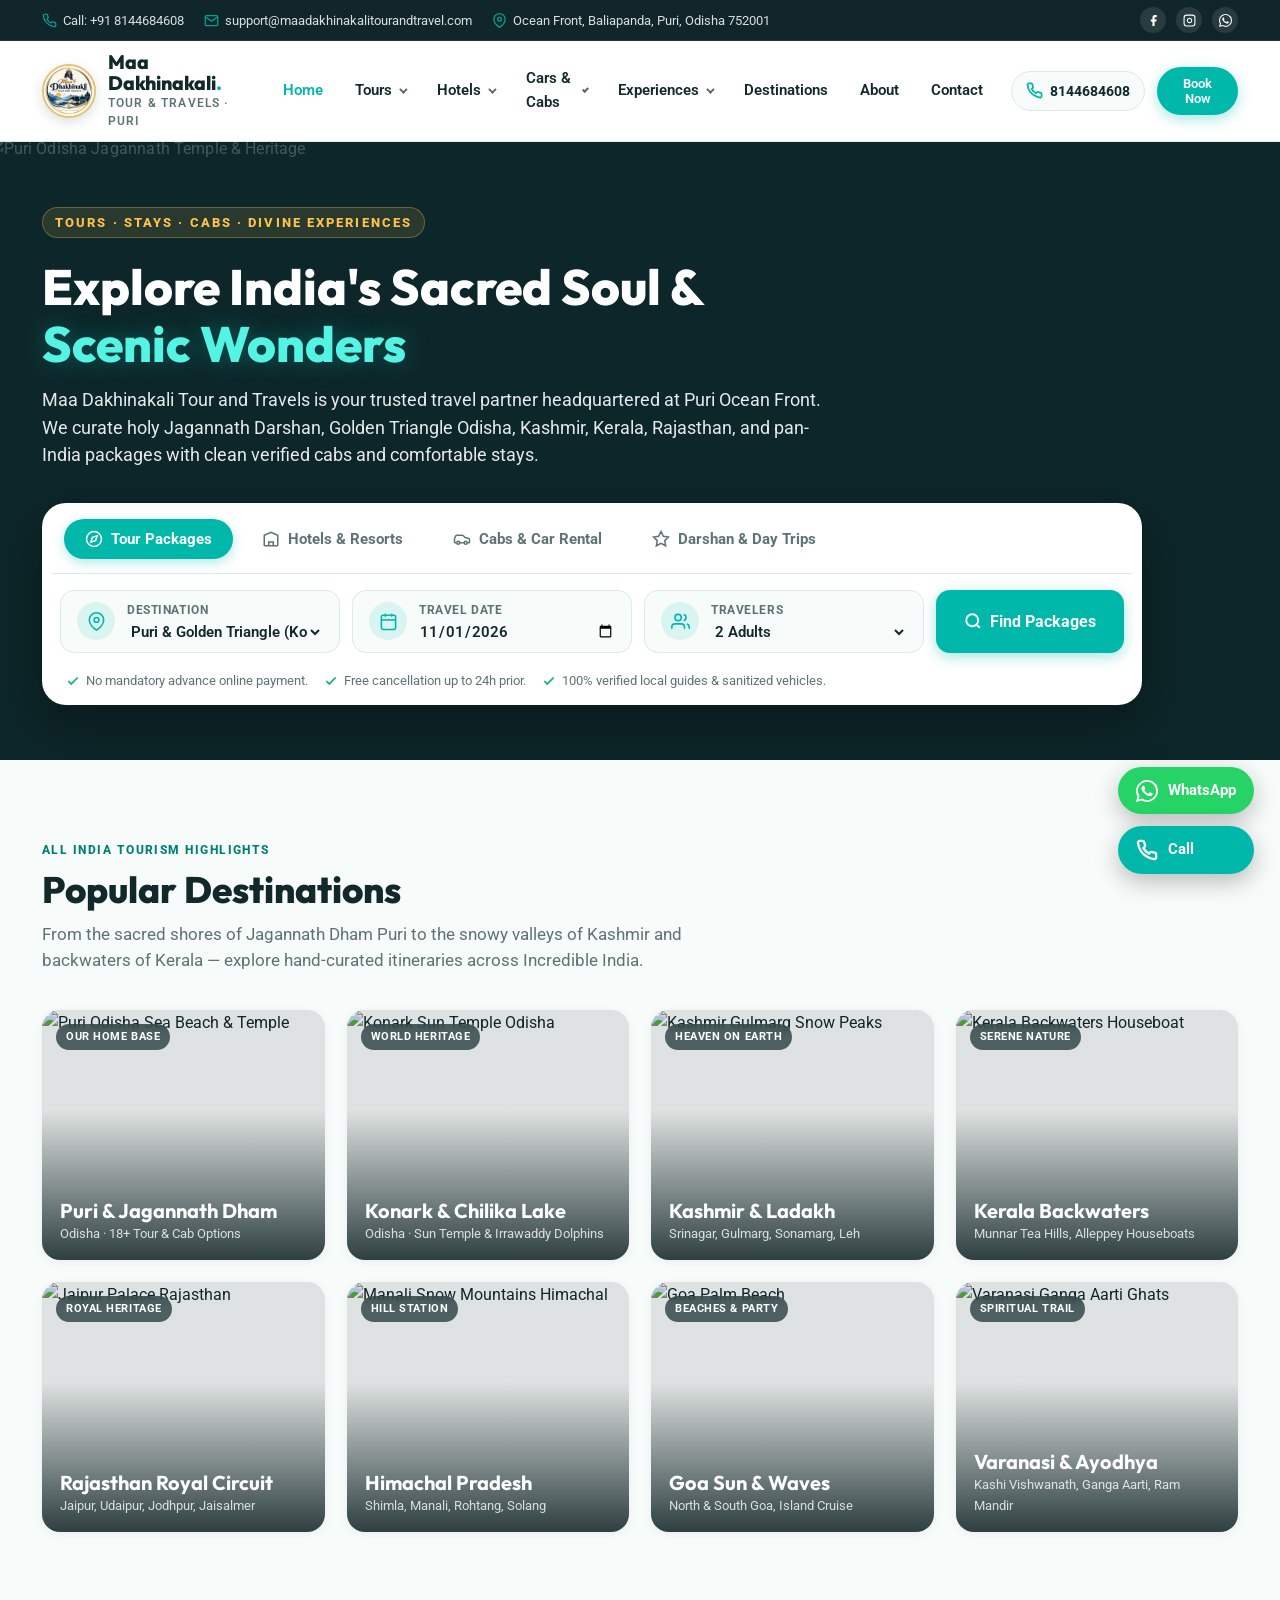
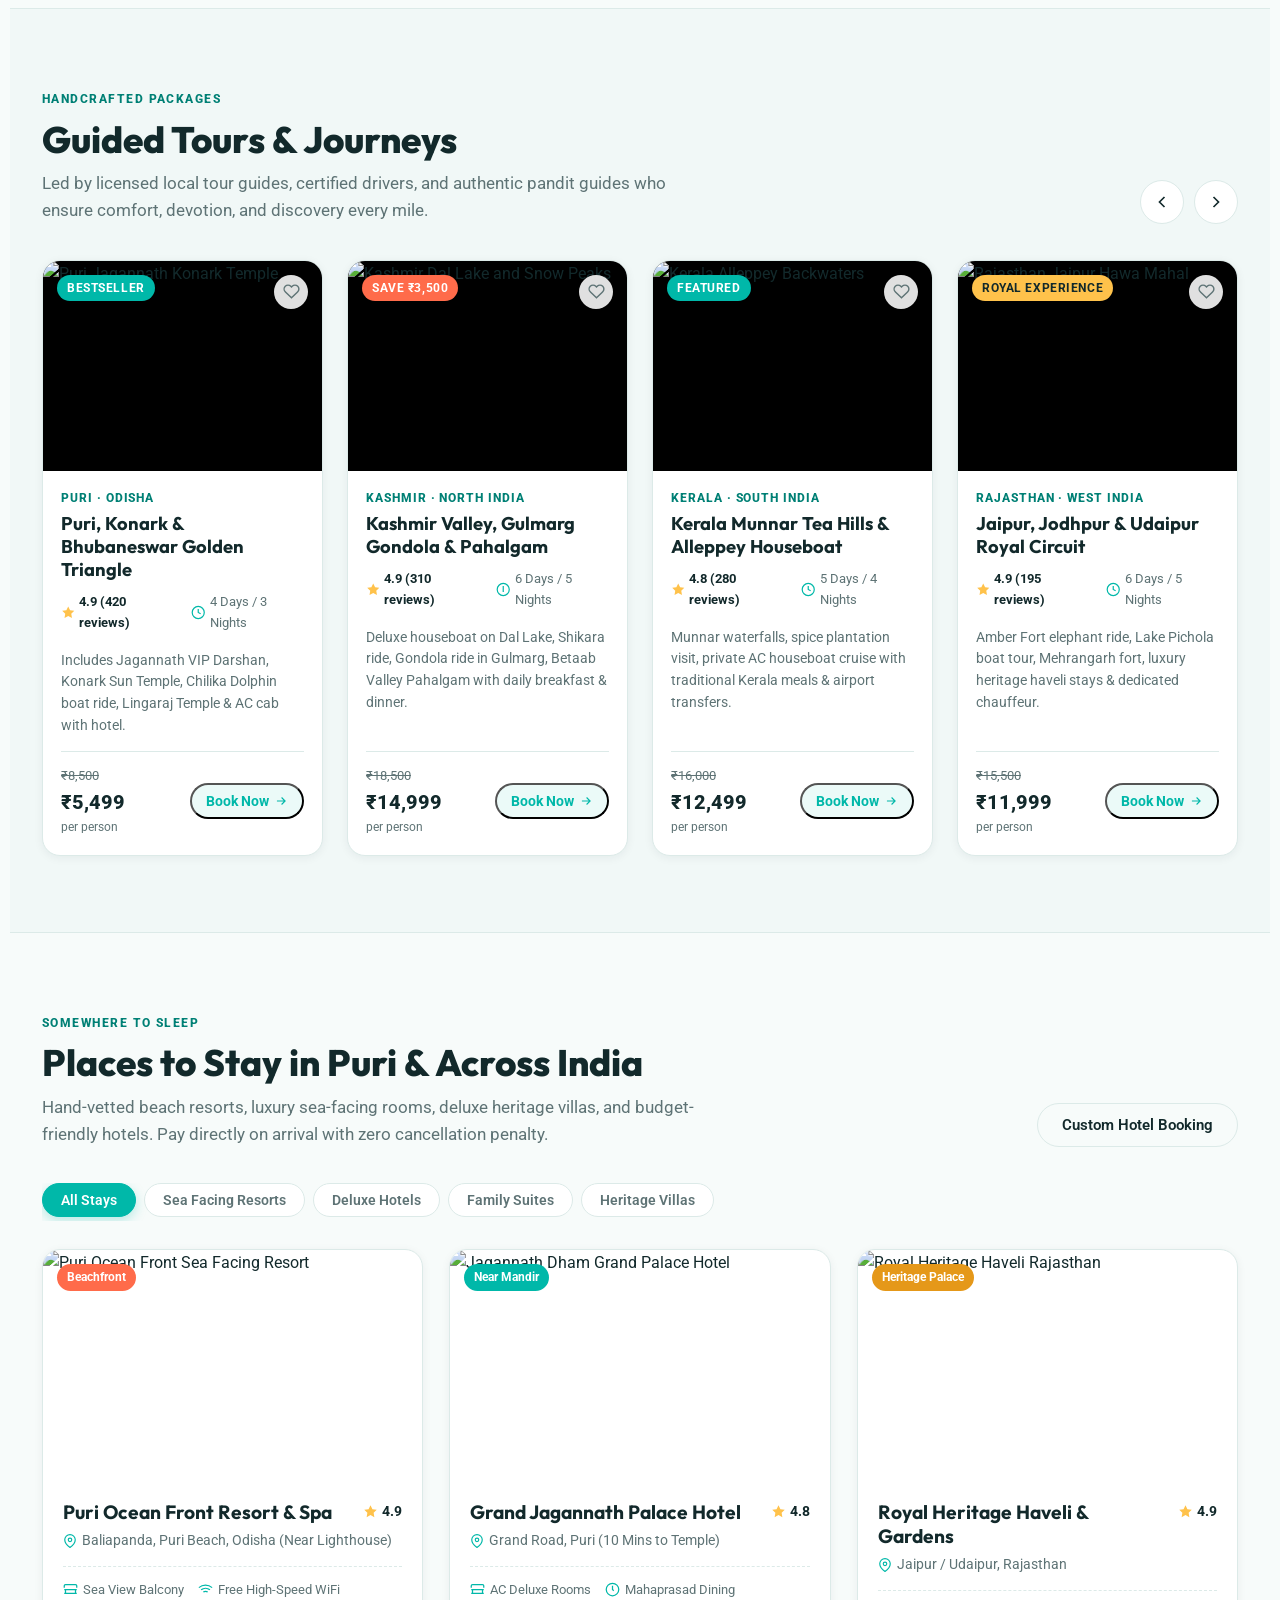
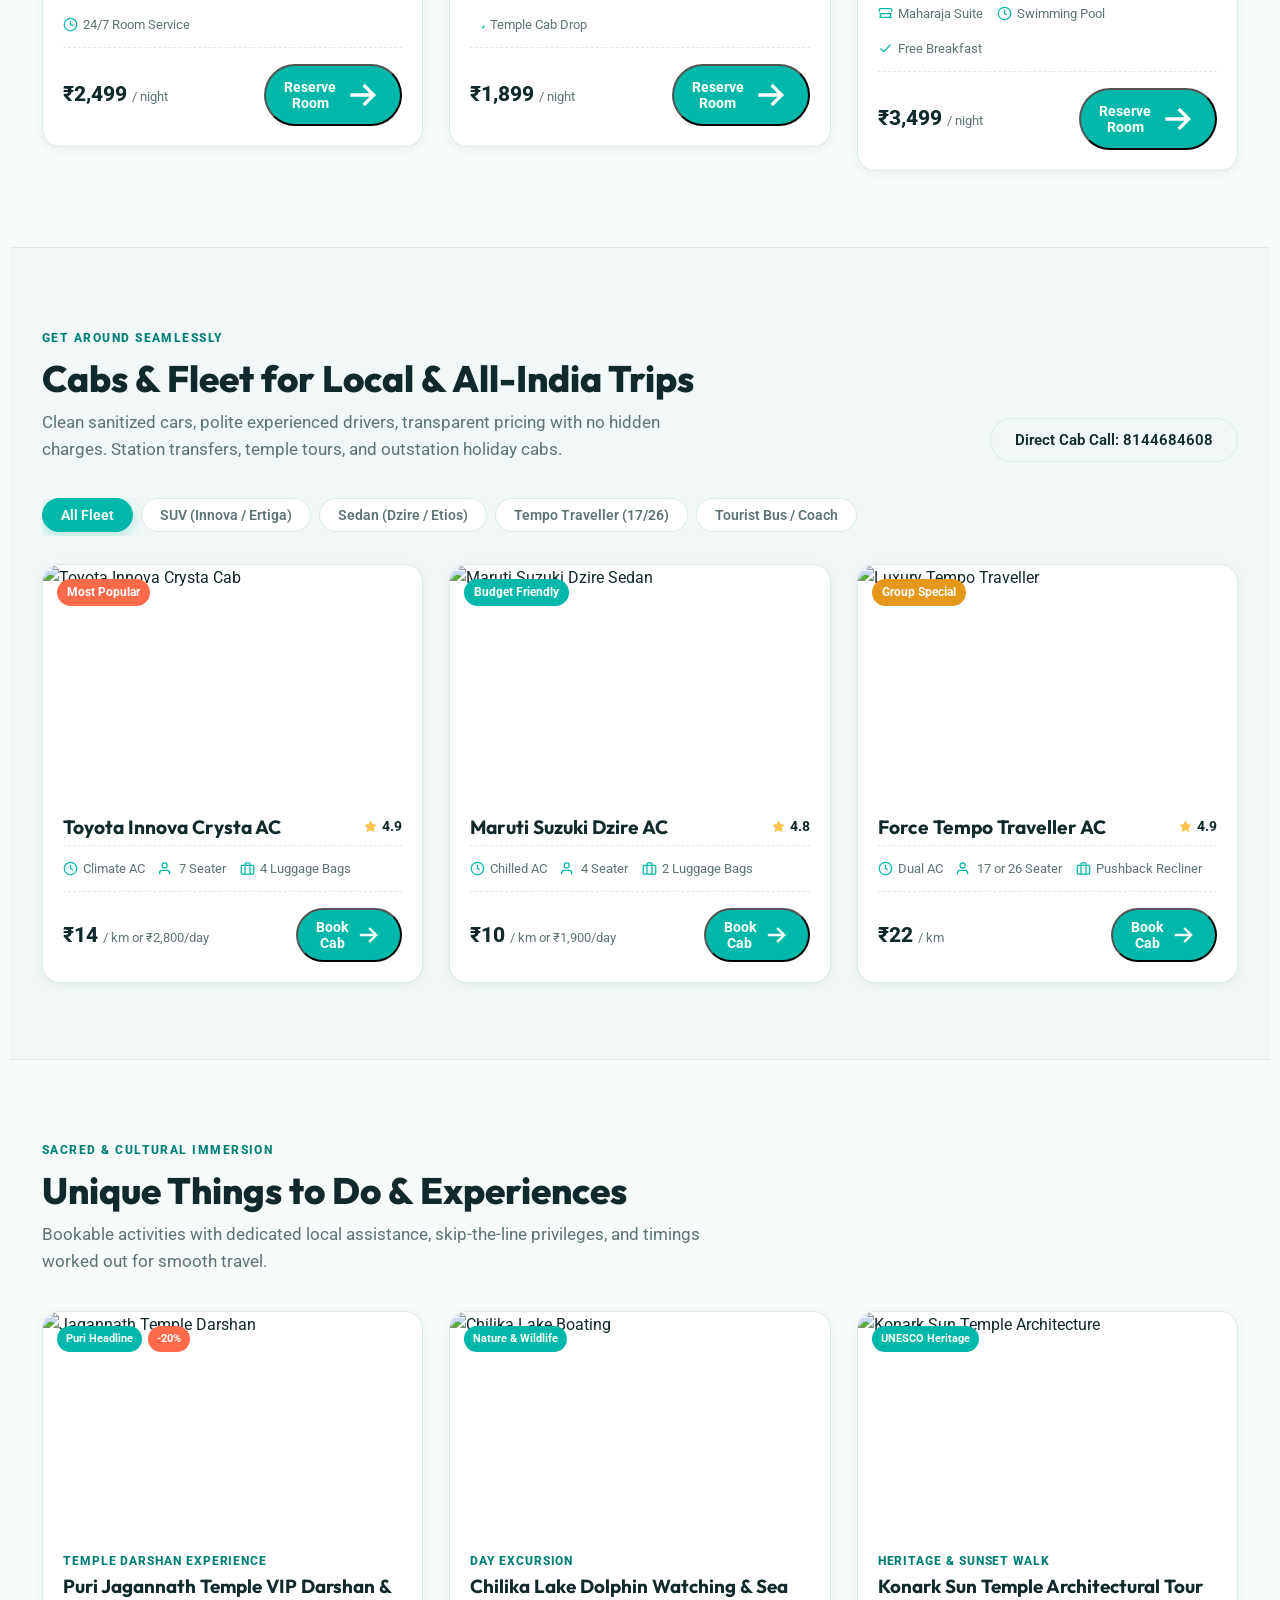
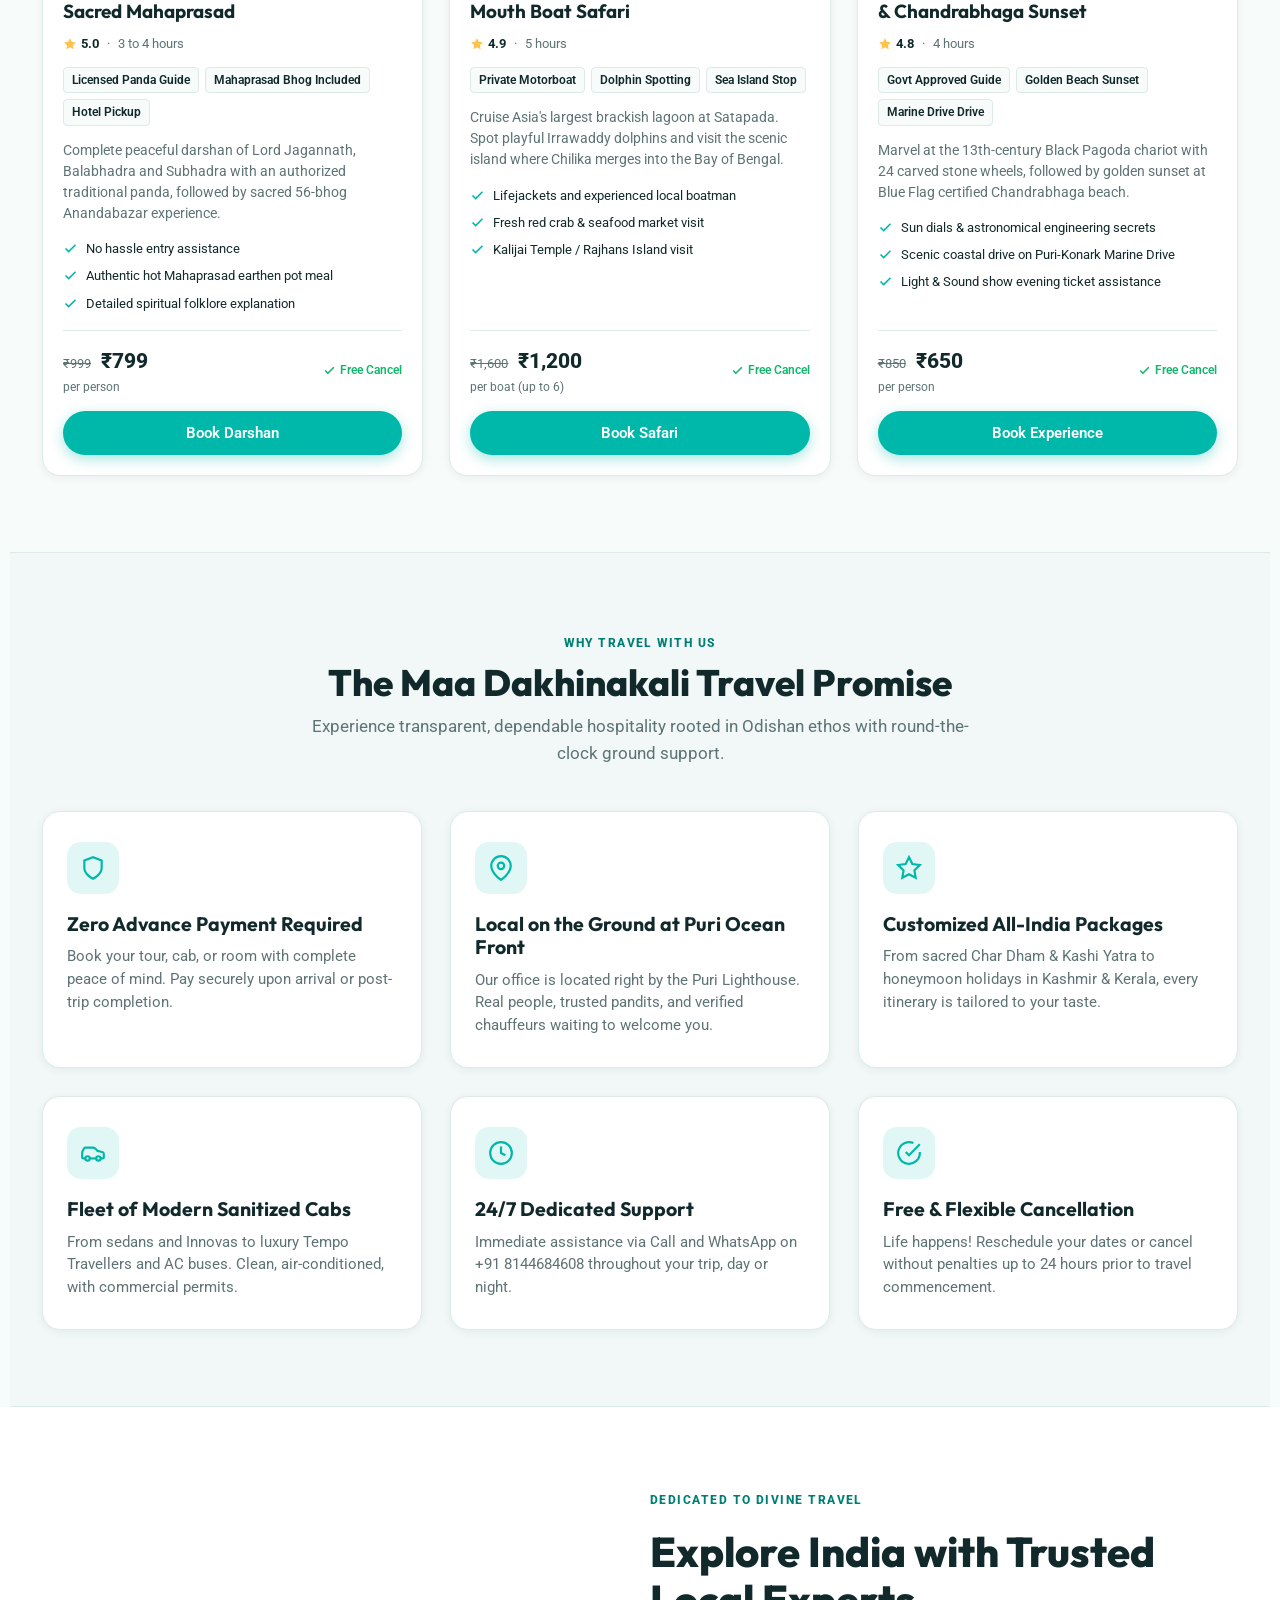
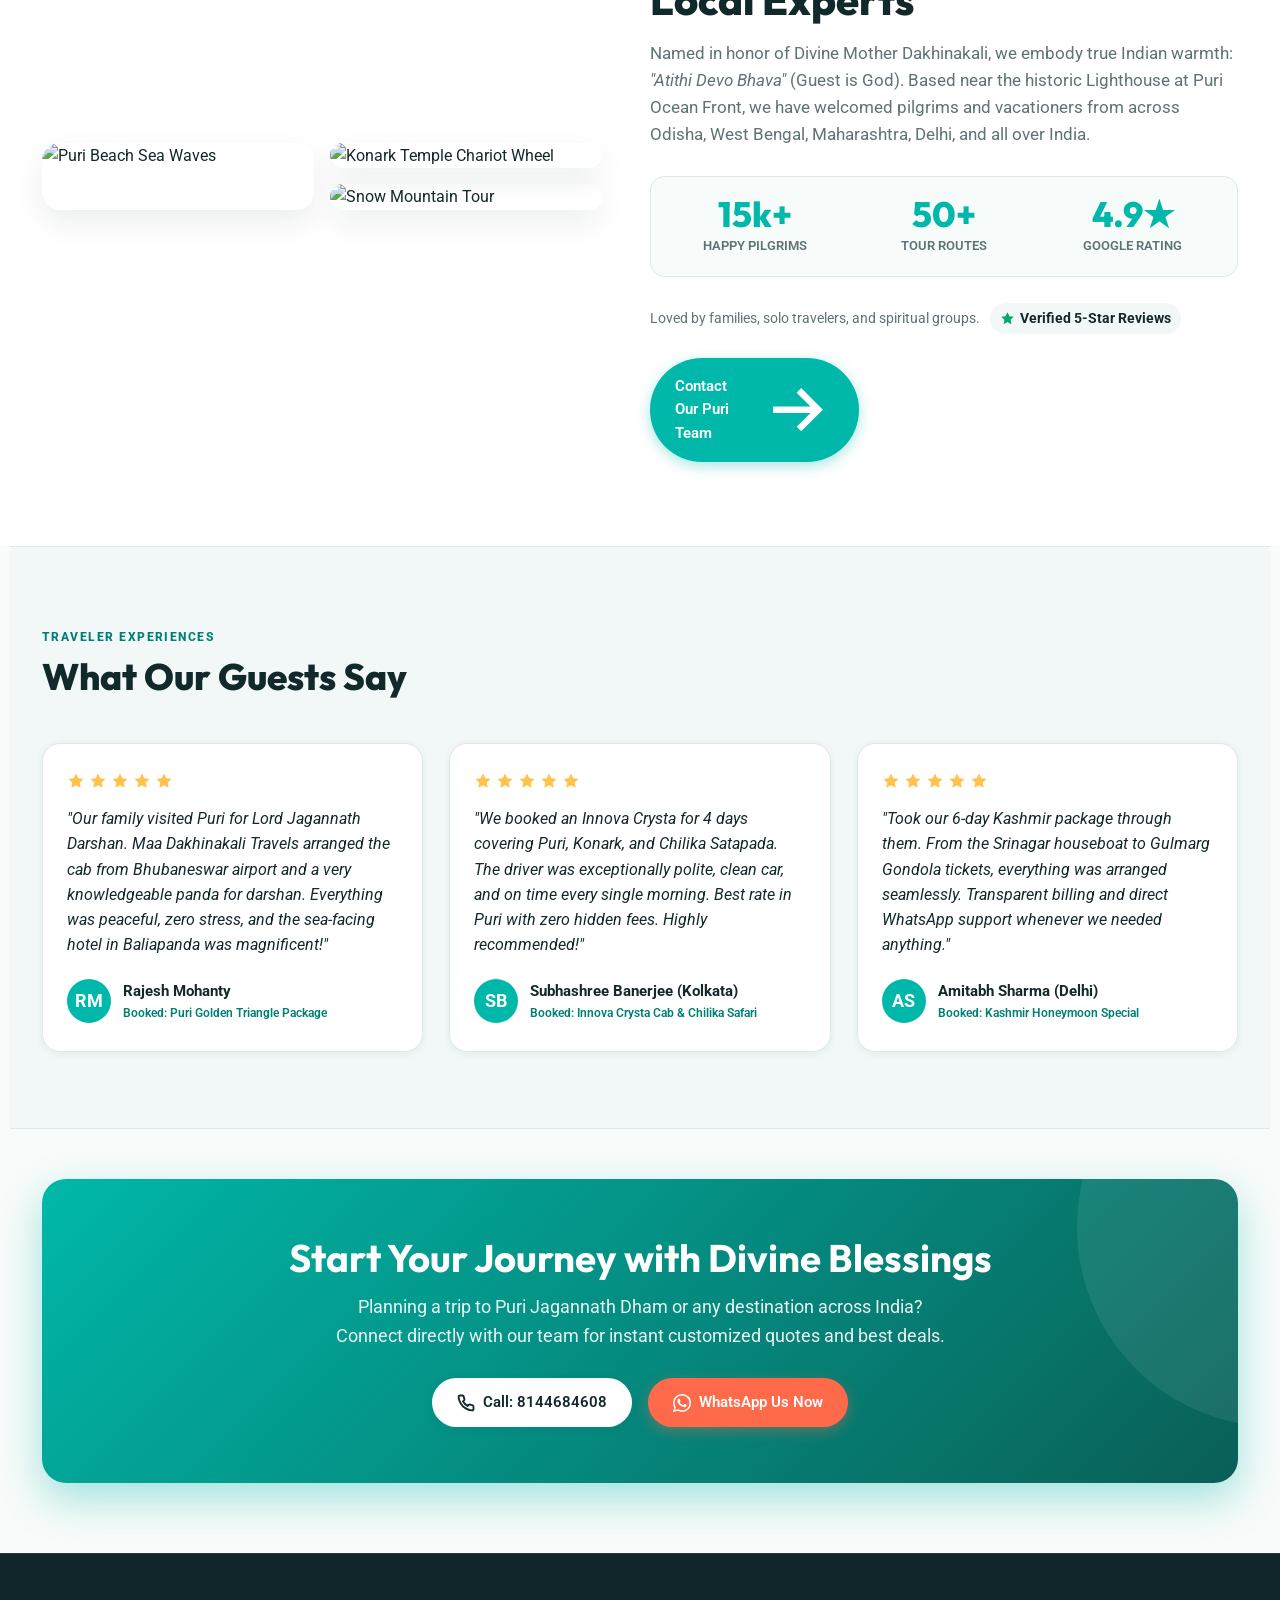
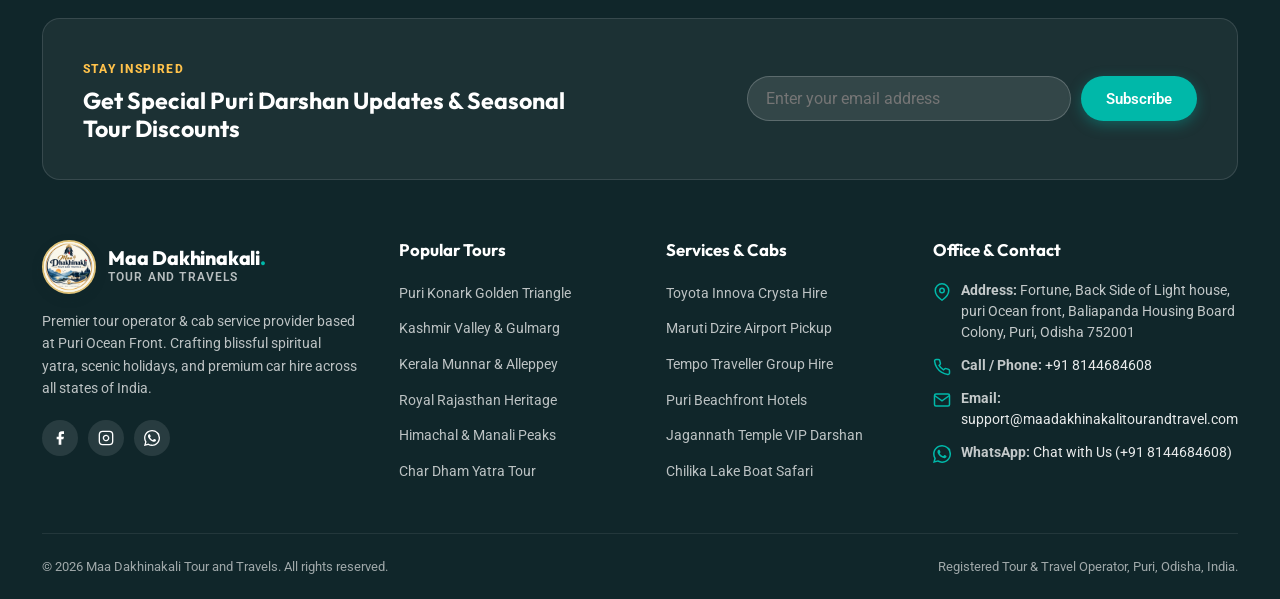
==== index.html @ 678508f6 "Add files via upload" ====
<!DOCTYPE html>
<html lang="en">
<head>
  <meta charset="UTF-8">
  <meta name="viewport" content="width=device-width, initial-scale=1.0">
  <title>Maa Dakhinakali Tour and Travels - Puri Jagannath Dham & All India Tour Packages</title>
  <meta name="description" content="Experience incredible journeys with Maa Dakhinakali Tour and Travels. Puri Jagannath Darshan, Konark, Chilika, Odisha Golden Triangle, Kashmir, Kerala, Rajasthan & All India tour packages, car rentals, and luxury stays.">
  <meta name="keywords" content="Maa Dakhinakali Tour and Travels, Puri Tour Package, Jagannath Puri Darshan, Odisha Tourism, Cab rental in Puri, India Tour Packages">
  
  <!-- Open Graph -->
  <meta property="og:title" content="Maa Dakhinakali Tour and Travels - Puri & All India Tourism">
  <meta property="og:description" content="Best tour operator in Puri, Odisha. Book small-group tours, luxury stays, sanitized cabs, and sacred temple darshan.">
  <meta property="og:image" content="assets/images/logo.png">
  <meta property="og:type" content="website">

  <!-- Favicon -->
  <link rel="icon" type="image/png" href="assets/images/logo.png">

  <!-- Stylesheets -->
  <link rel="stylesheet" href="css/main.css">
</head>
<body>

  <!-- ==================== TOPBAR ==================== -->
  <aside class="site-topbar">
    <div class="site-topbar__inner tripper-container">
      <div class="site-topbar__contact">
        <a class="site-topbar__item" href="tel:8144684608">
          <svg viewBox="0 0 24 24" fill="none" stroke="currentColor" stroke-width="2"><path d="M22 16.92v3a2 2 0 0 1-2.18 2 19.79 19.79 0 0 1-8.63-3.07 19.5 19.5 0 0 1-6-6 19.79 19.79 0 0 1-3.07-8.67A2 2 0 0 1 4.11 2h3a2 2 0 0 1 2 1.72 12.84 12.84 0 0 0 .7 2.81 2 2 0 0 1-.45 2.11L8.09 9.91a16 16 0 0 0 6 6l1.27-1.27a2 2 0 0 1 2.11-.45 12.84 12.84 0 0 0 2.81.7A2 2 0 0 1 22 16.92z"/></svg>
          <span>Call: +91 8144684608</span>
        </a>
        <a class="site-topbar__item" href="mailto:support@maadakhinakalitourandtravel.com">
          <svg viewBox="0 0 24 24" fill="none" stroke="currentColor" stroke-width="2"><path d="M4 4h16c1.1 0 2 .9 2 2v12c0 1.1-.9 2-2 2H4c-1.1 0-2-.9-2-2V6c0-1.1.9-2 2-2z"/><polyline points="22,6 12,13 2,6"/></svg>
          <span>support@maadakhinakalitourandtravel.com</span>
        </a>
        <span class="site-topbar__item" id="desktopAddress">
          <svg viewBox="0 0 24 24" fill="none" stroke="currentColor" stroke-width="2"><path d="M21 10c0 7-9 13-9 13s-9-6-9-13a9 9 0 0 1 18 0z"/><circle cx="12" cy="10" r="3"/></svg>
          <span>Ocean Front, Baliapanda, Puri, Odisha 752001</span>
        </span>
      </div>

      <div class="site-topbar__aside">
        <div class="site-topbar__social">
          <a class="soc" href="https://facebook.com/maadakhinakalitourandtravel" target="_blank" rel="noopener" aria-label="Facebook">
            <svg viewBox="0 0 24 24" fill="currentColor"><path d="M18 2h-3a5 5 0 0 0-5 5v3H7v4h3v8h4v-8h3l1-4h-4V7a1 1 0 0 1 1-1h3z"/></svg>
          </a>
          <a class="soc" href="https://instagram.com/maadakhinakalitourandtravel" target="_blank" rel="noopener" aria-label="Instagram">
            <svg viewBox="0 0 24 24" fill="none" stroke="currentColor" stroke-width="2"><rect x="2" y="2" width="20" height="20" rx="5" ry="5"/><path d="M16 11.37A4 4 0 1 1 12.63 8 4 4 0 0 1 16 11.37z"/><line x1="17.5" y1="6.5" x2="17.51" y2="6.5"/></svg>
          </a>
          <a class="soc" href="https://wa.me/918144684608" target="_blank" rel="noopener" aria-label="WhatsApp">
            <svg viewBox="0 0 24 24" fill="currentColor"><path d="M20.52 3.48A11.93 11.93 0 0 0 12.04 0C5.43 0 .07 5.37.07 11.98c0 2.11.55 4.17 1.6 5.99L0 24l6.21-1.63a11.97 11.97 0 0 0 5.83 1.51h.01c6.61 0 11.97-5.37 11.97-11.98 0-3.2-.1.25-1.25-6.42zM12.04 21.87h-.01a9.92 9.92 0 0 1-5.06-1.39l-.36-.22-3.76.99 1-3.66-.24-.38a9.94 9.94 0 0 1-1.52-5.23c0-5.5 4.47-9.97 9.97-9.97 2.66 0 5.17 1.04 7.05 2.92a9.94 9.94 0 0 1 2.92 7.05c0 5.5-4.47 9.97-9.97 9.97zm5.46-7.46c-.3-.15-1.77-.87-2.04-.97-.27-.1-.47-.15-.67.15-.2.3-.77.97-.94 1.17-.17.2-.35.22-.65.07-.3-.15-1.27-.47-2.42-1.5-.9-.8-1.5-1.78-1.67-2.08-.17-.3-.02-.46.13-.61.13-.13.3-.35.45-.52.15-.17.2-.3.3-.5.1-.2.05-.37-.02-.52-.08-.15-.67-1.62-.92-2.22-.25-.58-.5-.5-.68-.51h-.58c-.2 0-.52.07-.8.37-.27.3-1.05 1.02-1.05 2.5s1.07 2.9 1.22 3.1c.15.2 2.1 3.2 5.08 4.49.71.31 1.26.49 1.69.63.71.23 1.36.2 1.87.12.57-.08 1.77-.72 2.02-1.42.25-.7.25-1.3.17-1.42-.07-.12-.27-.2-.57-.35z"/></svg>
          </a>
        </div>
      </div>
    </div>
  </aside>

  <!-- ==================== MAIN HEADER ==================== -->
  <header class="site-header" id="masthead">
    <div class="site-header__inner tripper-container">
      
      <!-- Brand Logo -->
      <a class="site-branding" href="#page">
        <div class="site-branding__logo-wrap">
          <img class="site-branding__logo-img" src="assets/images/logo.png" alt="Maa Dakhinakali Tour and Travels Logo">
        </div>
        <div class="site-branding__text">
          <span class="site-branding__title">Maa Dakhinakali<span>.</span></span>
          <span class="site-branding__tagline">Tour &amp; Travels · Puri</span>
        </div>
      </a>

      <!-- Primary Navigation with Mega Menus -->
      <nav class="main-navigation" id="site-navigation" aria-label="Primary Navigation">
        <ul class="primary-menu">
          <li class="current"><a href="#page">Home</a></li>
          
          <!-- Tours Mega Menu -->
          <li class="has-dropdown">
            <a href="#tours">Tours</a>
            <div class="mega-menu">
              <div class="mega-menu__list">
                <a class="mega-menu__item" href="#tours" data-book data-title="Puri - Konark - Chilika Golden Triangle Tour">
                  <span class="mega-menu__item-title">Puri - Konark - Chilika Tour</span>
                  <span class="mega-menu__item-price">From ₹5,499</span>
                </a>
                <a class="mega-menu__item" href="#tours" data-book data-title="Heavenly Kashmir Valley 6D/5N">
                  <span class="mega-menu__item-title">Kashmir Valley &amp; Gulmarg</span>
                  <span class="mega-menu__item-price">From ₹14,999</span>
                </a>
                <a class="mega-menu__item" href="#tours" data-book data-title="Kerala Backwaters &amp; Munnar Hills">
                  <span class="mega-menu__item-title">Kerala Munnar &amp; Alleppey</span>
                  <span class="mega-menu__item-price">From ₹12,499</span>
                </a>
                <a class="mega-menu__item" href="#tours" data-book data-title="Royal Rajasthan Forts &amp; Desert">
                  <span class="mega-menu__item-title">Royal Rajasthan Heritage</span>
                  <span class="mega-menu__item-price">From ₹11,999</span>
                </a>
                <a class="mega-menu__item" href="#tours" data-book data-title="Sacred Char Dham Yatra Tour">
                  <span class="mega-menu__item-title">Sacred Char Dham Yatra</span>
                  <span class="mega-menu__item-price">From ₹18,500</span>
                </a>
              </div>
              <div class="mega-menu__promo">
                <span class="tripper-eyebrow">Puri Special</span>
                <h4 class="mega-menu__promo-title">Jagannath Dham Darshan</h4>
                <p class="mega-menu__promo-desc">Hassle-free VIP darshan, licensed pandas, hotel pickup &amp; authentic Mahaprasad included.</p>
                <button class="tripper-btn tripper-btn--primary tripper-btn--sm" onclick="openBookingModal('Puri Special VIP Darshan')">Book Darshan</button>
              </div>
            </div>
          </li>

          <!-- Hotels Mega Menu -->
          <li class="has-dropdown">
            <a href="#hotels">Hotels</a>
            <div class="mega-menu">
              <div class="mega-menu__list">
                <a class="mega-menu__item" href="#hotels" data-book data-title="Puri Ocean Front Sea Facing Resort">
                  <span class="mega-menu__item-title">Puri Ocean Front Resort</span>
                  <span class="mega-menu__item-price">From ₹2,499 / night</span>
                </a>
                <a class="mega-menu__item" href="#hotels" data-book data-title="Baliapanda Beach Luxury Suites">
                  <span class="mega-menu__item-title">Baliapanda Beach Suites</span>
                  <span class="mega-menu__item-price">From ₹1,899 / night</span>
                </a>
                <a class="mega-menu__item" href="#hotels" data-book data-title="Heritage Haveli Jaipur">
                  <span class="mega-menu__item-title">Heritage Palace Jaipur</span>
                  <span class="mega-menu__item-price">From ₹3,200 / night</span>
                </a>
                <a class="mega-menu__item" href="#hotels" data-book data-title="Munnar Mist Valley Resort">
                  <span class="mega-menu__item-title">Munnar Tea Valley Resort</span>
                  <span class="mega-menu__item-price">From ₹2,800 / night</span>
                </a>
              </div>
              <div class="mega-menu__promo">
                <span class="tripper-eyebrow">Zero Online Payment</span>
                <h4 class="mega-menu__promo-title">Verified Stays with Sea Views</h4>
                <p class="mega-menu__promo-desc">Book your room today. Free cancellation and pay at hotel check-in.</p>
                <a class="tripper-btn tripper-btn--outline tripper-btn--sm" href="#hotels">Browse Stays</a>
              </div>
            </div>
          </li>

          <!-- Cars & Cabs Mega Menu -->
          <li class="has-dropdown">
            <a href="#cars">Cars &amp; Cabs</a>
            <div class="mega-menu">
              <div class="mega-menu__list">
                <a class="mega-menu__item" href="#cars" data-book data-title="Innova Crysta Rental">
                  <span class="mega-menu__item-title">Toyota Innova Crysta (7-Seater)</span>
                  <span class="mega-menu__item-price">₹14 / km</span>
                </a>
                <a class="mega-menu__item" href="#cars" data-book data-title="Swift Dzire Sedan Rental">
                  <span class="mega-menu__item-title">Maruti Suzuki Dzire AC</span>
                  <span class="mega-menu__item-price">₹10 / km</span>
                </a>
                <a class="mega-menu__item" href="#cars" data-book data-title="Tempo Traveller 17 Seater Rental">
                  <span class="mega-menu__item-title">Luxury Tempo Traveller (17/26 Seats)</span>
                  <span class="mega-menu__item-price">₹22 / km</span>
                </a>
                <a class="mega-menu__item" href="#cars" data-book data-title="AC Tourist Coach Bus">
                  <span class="mega-menu__item-title">AC Tourist Coach Luxury Bus</span>
                  <span class="mega-menu__item-price">Custom Group Rate</span>
                </a>
              </div>
              <div class="mega-menu__promo">
                <span class="tripper-eyebrow">Local &amp; Outstation</span>
                <h4 class="mega-menu__promo-title">Sanitized Cabs &amp; Polite Chauffeurs</h4>
                <p class="mega-menu__promo-desc">Pickups from Bhubaneswar Airport (BBI), Puri Railway Station &amp; doorsteps.</p>
                <a class="tripper-btn tripper-btn--primary tripper-btn--sm" href="#cars">View Fleet</a>
              </div>
            </div>
          </li>

          <!-- Experiences -->
          <li class="has-dropdown">
            <a href="#experiences">Experiences</a>
            <div class="mega-menu">
              <div class="mega-menu__list">
                <a class="mega-menu__item" href="#experiences" data-book data-title="Jagannath Temple Mahaprasad Experience">
                  <span class="mega-menu__item-title">Jagannath Temple Mahaprasad</span>
                  <span class="mega-menu__item-price">₹799 / person</span>
                </a>
                <a class="mega-menu__item" href="#experiences" data-book data-title="Chilika Lake Dolphin Boating Tour">
                  <span class="mega-menu__item-title">Chilika Lake Dolphin Cruise</span>
                  <span class="mega-menu__item-price">₹1,200 / boat</span>
                </a>
                <a class="mega-menu__item" href="#experiences" data-book data-title="Konark Sun Temple Guided Heritage Walk">
                  <span class="mega-menu__item-title">Konark Sun Temple Light &amp; Sound</span>
                  <span class="mega-menu__item-price">₹650 / person</span>
                </a>
                <a class="mega-menu__item" href="#experiences" data-book data-title="Alleppey Backwater Houseboat Cruise">
                  <span class="mega-menu__item-title">Alleppey Houseboat Sunset Cruise</span>
                  <span class="mega-menu__item-price">₹3,500 / cruise</span>
                </a>
              </div>
              <div class="mega-menu__promo">
                <span class="tripper-eyebrow">Handpicked</span>
                <h4 class="mega-menu__promo-title">Special Spiritual &amp; Nature Trails</h4>
                <p class="mega-menu__promo-desc">Led by authentic certified guides and priests.</p>
                <a class="tripper-btn tripper-btn--outline tripper-btn--sm" href="#experiences">Explore</a>
              </div>
            </div>
          </li>

          <li><a href="#destinations">Destinations</a></li>
          <li><a href="#about">About</a></li>
          <li><a href="#contact">Contact</a></li>
        </ul>
      </nav>

      <!-- Header CTAs -->
      <div class="site-header__actions">
        <a class="site-header__call-btn" href="tel:8144684608">
          <svg width="17" height="17" viewBox="0 0 24 24" fill="none" stroke="currentColor" stroke-width="2.5"><path d="M22 16.92v3a2 2 0 0 1-2.18 2 19.79 19.79 0 0 1-8.63-3.07 19.5 19.5 0 0 1-6-6 19.79 19.79 0 0 1-3.07-8.67A2 2 0 0 1 4.11 2h3a2 2 0 0 1 2 1.72 12.84 12.84 0 0 0 .7 2.81 2 2 0 0 1-.45 2.11L8.09 9.91a16 16 0 0 0 6 6l1.27-1.27a2 2 0 0 1 2.11-.45 12.84 12.84 0 0 0 2.81.7A2 2 0 0 1 22 16.92z"/></svg>
          <span>8144684608</span>
        </a>
        <button class="tripper-btn tripper-btn--primary tripper-btn--sm" onclick="openBookingModal('Quick Travel Enquiry')">
          <span>Book Now</span>
        </button>
        <button class="menu-toggle" aria-label="Toggle navigation" aria-expanded="false">
          <svg viewBox="0 0 24 24" fill="none" stroke="currentColor" stroke-width="2"><line x1="3" y1="12" x2="21" y2="12"/><line x1="3" y1="6" x2="21" y2="6"/><line x1="3" y1="18" x2="21" y2="18"/></svg>
        </button>
      </div>

    </div>
  </header>

  <!-- ==================== MAIN CONTENT ==================== -->
  <main id="content" class="site-content">

    <!-- HERO SECTION (tp-mhero) -->
    <section class="tp-mhero" id="page">
      <img decoding="async" class="tp-mhero__img" src="https://images.unsplash.com/photo-1609137144813-7d9921338f24?auto=format&fit=crop&w=1800&q=80" alt="Puri Odisha Jagannath Temple & Heritage">
      <div class="tp-mhero__scrim"></div>
      
      <div class="tp-mhero__inner tripper-container">
        <div class="tp-mhero__text">
          <span class="tripper-eyebrow tp-mhero__eyebrow">Tours · Stays · Cabs · Divine Experiences</span>
          <h1 class="tp-mhero__title">Explore India's Sacred Soul &amp; <span>Scenic Wonders</span></h1>
          <p class="tp-mhero__sub">Maa Dakhinakali Tour and Travels is your trusted travel partner headquartered at Puri Ocean Front. We curate holy Jagannath Darshan, Golden Triangle Odisha, Kashmir, Kerala, Rajasthan, and pan-India packages with clean verified cabs and comfortable stays.</p>
        </div>

        <!-- Multi-search Widget (Tripper tp-msearch) -->
        <div class="tp-msearch" role="search" aria-label="Search tours and travels">
          <div class="tp-msearch__tabs">
            <button class="tp-msearch__tab is-active" data-target="tours" type="button">
              <svg viewBox="0 0 24 24" fill="none" stroke="currentColor" stroke-width="2"><circle cx="12" cy="12" r="10"/><polygon points="16.24 7.76 14.12 14.12 7.76 16.24 9.88 9.88 16.24 7.76"/></svg>
              <span>Tour Packages</span>
            </button>
            <button class="tp-msearch__tab" data-target="hotels" type="button">
              <svg viewBox="0 0 24 24" fill="none" stroke="currentColor" stroke-width="2"><path d="M3 21V7l9-4 9 4v14M3 21h18M9 21v-5h6v5M8 11h.01M12 11h.01M16 11h.01"/></svg>
              <span>Hotels &amp; Resorts</span>
            </button>
            <button class="tp-msearch__tab" data-target="cars" type="button">
              <svg viewBox="0 0 24 24" fill="none" stroke="currentColor" stroke-width="2"><path d="M19 17h2c.6 0 1-.4 1-1v-3c0-.9-.7-1.7-1.5-1.9C18.7 10.6 16 10 16 10s-1.3-1.4-2.2-2.3c-.5-.4-1.1-.7-1.8-.7H5c-.6 0-1.1.4-1.4.9l-1.4 2.9C2.1 11 2 11.5 2 12v4c0 .6.4 1 1 1h2"/><circle cx="7" cy="17" r="2"/><path d="M9 17h6"/><circle cx="17" cy="17" r="2"/></svg>
              <span>Cabs &amp; Car Rental</span>
            </button>
            <button class="tp-msearch__tab" data-target="experiences" type="button">
              <svg viewBox="0 0 24 24" fill="none" stroke="currentColor" stroke-width="2"><polygon points="12 2 15.09 8.26 22 9.27 17 14.14 18.18 21.02 12 17.77 5.82 21.02 7 14.14 2 9.27 8.91 8.26 12 2"/></svg>
              <span>Darshan &amp; Day Trips</span>
            </button>
          </div>

          <div class="tp-msearch__panels">
            <!-- TOURS PANEL -->
            <form class="tp-msearch__panel tp-msearch__panel--tours is-active" data-search-type="Tour Package">
              <div class="tp-msearch__field">
                <div class="tp-msearch__icon">
                  <svg viewBox="0 0 24 24" fill="none" stroke="currentColor" stroke-width="2"><path d="M21 10c0 7-9 13-9 13s-9-6-9-13a9 9 0 0 1 18 0z"/><circle cx="12" cy="10" r="3"/></svg>
                </div>
                <div class="tp-msearch__control">
                  <label class="tp-msearch__label" for="tour-dest">Destination</label>
                  <select class="tp-msearch__input" id="tour-dest" name="destination">
                    <option value="Puri & Odisha Golden Triangle">Puri &amp; Golden Triangle (Konark/Bhubaneswar)</option>
                    <option value="Kashmir Valley & Ladakh">Kashmir (Srinagar, Gulmarg, Pahalgam)</option>
                    <option value="Kerala God's Own Country">Kerala (Munnar, Thekkady, Alleppey)</option>
                    <option value="Royal Rajasthan">Rajasthan (Jaipur, Udaipur, Jaisalmer)</option>
                    <option value="Himachal & Manali">Himachal Pradesh (Shimla, Manali, Kullu)</option>
                    <option value="Varanasi & Ayodhya Yatra">Varanasi, Ayodhya &amp; Prayagraj</option>
                    <option value="Goa Beaches">Goa Beaches &amp; Water Adventure</option>
                    <option value="Darjeeling & Sikkim">Darjeeling &amp; Gangtok</option>
                    <option value="Char Dham Uttarakhand">Char Dham Yatra Uttarakhand</option>
                    <option value="All India Custom Tour">All India Customized Package</option>
                  </select>
                </div>
              </div>

              <div class="tp-msearch__field">
                <div class="tp-msearch__icon">
                  <svg viewBox="0 0 24 24" fill="none" stroke="currentColor" stroke-width="2"><rect x="3" y="4" width="18" height="18" rx="2" ry="2"/><line x1="16" y1="2" x2="16" y2="6"/><line x1="8" y1="2" x2="8" y2="6"/><line x1="3" y1="10" x2="21" y2="10"/></svg>
                </div>
                <div class="tp-msearch__control">
                  <label class="tp-msearch__label" for="tour-date">Travel Date</label>
                  <input class="tp-msearch__input" type="date" id="tour-date" name="travel_date" value="2026-11-01">
                </div>
              </div>

              <div class="tp-msearch__field">
                <div class="tp-msearch__icon">
                  <svg viewBox="0 0 24 24" fill="none" stroke="currentColor" stroke-width="2"><path d="M17 21v-2a4 4 0 0 0-4-4H5a4 4 0 0 0-4 4v2"/><circle cx="9" cy="7" r="4"/><path d="M23 21v-2a4 4 0 0 0-3-3.87"/><path d="M16 3.13a4 4 0 0 1 0 7.75"/></svg>
                </div>
                <div class="tp-msearch__control">
                  <label class="tp-msearch__label" for="tour-travelers">Travelers</label>
                  <select class="tp-msearch__input" id="tour-travelers" name="travelers">
                    <option value="2 Adults (Couple / Friends)">2 Adults</option>
                    <option value="Family (3-4 Persons)">Family (3-4 Persons)</option>
                    <option value="Large Group (5-10 Persons)">Small Group (5-10 Persons)</option>
                    <option value="Tour Group (12+ Persons)">Coach / Tour Group (12+)</option>
                  </select>
                </div>
              </div>

              <button class="tp-msearch__submit" type="submit">
                <svg width="18" height="18" viewBox="0 0 24 24" fill="none" stroke="currentColor" stroke-width="2.5"><circle cx="11" cy="11" r="8"/><line x1="21" y1="21" x2="16.65" y2="16.65"/></svg>
                <span>Find Packages</span>
              </button>
            </form>

            <!-- HOTELS PANEL -->
            <form class="tp-msearch__panel tp-msearch__panel--hotels" data-search-type="Hotel Booking">
              <div class="tp-msearch__field">
                <div class="tp-msearch__icon">
                  <svg viewBox="0 0 24 24" fill="none" stroke="currentColor" stroke-width="2"><path d="M21 10c0 7-9 13-9 13s-9-6-9-13a9 9 0 0 1 18 0z"/><circle cx="12" cy="10" r="3"/></svg>
                </div>
                <div class="tp-msearch__control">
                  <label class="tp-msearch__label" for="hotel-dest">Location</label>
                  <select class="tp-msearch__input" id="hotel-dest" name="location">
                    <option value="Puri Ocean Front & Beach">Puri (Sea Beach / Baliapanda / VIP Road)</option>
                    <option value="Bhubaneswar Capital">Bhubaneswar (Near Airport / Railway Station)</option>
                    <option value="Kashmir (Srinagar Houseboat / Resort)">Srinagar / Gulmarg</option>
                    <option value="Munnar Kerala">Munnar / Alleppey</option>
                    <option value="Jaipur / Udaipur">Jaipur / Udaipur Rajasthan</option>
                    <option value="Manali Himachal">Manali / Shimla Himachal</option>
                    <option value="North / South Goa">Goa Beachfront</option>
                  </select>
                </div>
              </div>

              <div class="tp-msearch__field">
                <div class="tp-msearch__icon">
                  <svg viewBox="0 0 24 24" fill="none" stroke="currentColor" stroke-width="2"><rect x="3" y="4" width="18" height="18" rx="2" ry="2"/><line x1="16" y1="2" x2="16" y2="6"/><line x1="8" y1="2" x2="8" y2="6"/><line x1="3" y1="10" x2="21" y2="10"/></svg>
                </div>
                <div class="tp-msearch__control">
                  <label class="tp-msearch__label" for="hotel-in">Check In</label>
                  <input class="tp-msearch__input" type="date" id="hotel-in" name="check_in" value="2026-11-01">
                </div>
              </div>

              <div class="tp-msearch__field">
                <div class="tp-msearch__icon">
                  <svg viewBox="0 0 24 24" fill="none" stroke="currentColor" stroke-width="2"><path d="M3 21h18M3 7v14M21 7v14M6 11h4M6 15h4M14 11h4M14 15h4"/></svg>
                </div>
                <div class="tp-msearch__control">
                  <label class="tp-msearch__label" for="hotel-rooms">Rooms &amp; Guests</label>
                  <select class="tp-msearch__input" id="hotel-rooms" name="rooms_guests">
                    <option value="1 Room, 2 Guests">1 Room, 2 Guests</option>
                    <option value="2 Rooms, 4 Guests">2 Rooms, 4 Guests</option>
                    <option value="3+ Rooms, Family Group">3+ Rooms (Family / Group)</option>
                  </select>
                </div>
              </div>

              <button class="tp-msearch__submit" type="submit">
                <svg width="18" height="18" viewBox="0 0 24 24" fill="none" stroke="currentColor" stroke-width="2.5"><circle cx="11" cy="11" r="8"/><line x1="21" y1="21" x2="16.65" y2="16.65"/></svg>
                <span>Search Stays</span>
              </button>
            </form>

            <!-- CARS PANEL -->
            <form class="tp-msearch__panel tp-msearch__panel--cars" data-search-type="Cab & Car Rental">
              <div class="tp-msearch__field">
                <div class="tp-msearch__icon">
                  <svg viewBox="0 0 24 24" fill="none" stroke="currentColor" stroke-width="2"><circle cx="12" cy="12" r="10"/><path d="M12 8v8M8 12h8"/></svg>
                </div>
                <div class="tp-msearch__control">
                  <label class="tp-msearch__label" for="car-pickup">Pickup Point</label>
                  <select class="tp-msearch__input" id="car-pickup" name="pickup_location">
                    <option value="Puri Railway Station / Hotel">Puri (Railway Station / Hotel / Beach)</option>
                    <option value="Bhubaneswar BBI Airport">Bhubaneswar Airport (BBI) to Puri</option>
                    <option value="Bhubaneswar Railway Station">Bhubaneswar Railway Station</option>
                    <option value="Konark / Chilika Day Trip">Konark / Chilika Day Hire</option>
                    <option value="Outstation Odisha Tour">Outstation All-Odisha &amp; India</option>
                  </select>
                </div>
              </div>

              <div class="tp-msearch__field">
                <div class="tp-msearch__icon">
                  <svg viewBox="0 0 24 24" fill="none" stroke="currentColor" stroke-width="2"><path d="M19 17h2c.6 0 1-.4 1-1v-3c0-.9-.7-1.7-1.5-1.9C18.7 10.6 16 10 16 10s-1.3-1.4-2.2-2.3c-.5-.4-1.1-.7-1.8-.7H5c-.6 0-1.1.4-1.4.9l-1.4 2.9C2.1 11 2 11.5 2 12v4c0 .6.4 1 1 1h2"/><circle cx="7" cy="17" r="2"/><path d="M9 17h6"/><circle cx="17" cy="17" r="2"/></svg>
                </div>
                <div class="tp-msearch__control">
                  <label class="tp-msearch__label" for="car-vehicle">Vehicle Type</label>
                  <select class="tp-msearch__input" id="car-vehicle" name="vehicle_type">
                    <option value="Toyota Innova Crysta AC (7-Seater)">Toyota Innova Crysta (7-Seater)</option>
                    <option value="Maruti Suzuki Dzire AC (4-Seater)">Maruti Suzuki Dzire (Sedan)</option>
                    <option value="Mahindra Scorpio / Ertiga (6-7 Seater)">Ertiga / Scorpio SUV</option>
                    <option value="Tempo Traveller AC (17/26 Seater)">Tempo Traveller (17/26 Seats)</option>
                    <option value="AC Tourist Coach Bus (35/45 Seater)">AC Deluxe Tourist Coach Bus</option>
                  </select>
                </div>
              </div>

              <div class="tp-msearch__field">
                <div class="tp-msearch__icon">
                  <svg viewBox="0 0 24 24" fill="none" stroke="currentColor" stroke-width="2"><rect x="3" y="4" width="18" height="18" rx="2" ry="2"/><line x1="16" y1="2" x2="16" y2="6"/><line x1="8" y1="2" x2="8" y2="6"/><line x1="3" y1="10" x2="21" y2="10"/></svg>
                </div>
                <div class="tp-msearch__control">
                  <label class="tp-msearch__label" for="car-date">Date</label>
                  <input class="tp-msearch__input" type="date" id="car-date" name="pickup_date" value="2026-11-01">
                </div>
              </div>

              <button class="tp-msearch__submit" type="submit">
                <svg width="18" height="18" viewBox="0 0 24 24" fill="none" stroke="currentColor" stroke-width="2.5"><circle cx="11" cy="11" r="8"/><line x1="21" y1="21" x2="16.65" y2="16.65"/></svg>
                <span>Find Cabs</span>
              </button>
            </form>

            <!-- EXPERIENCES PANEL -->
            <form class="tp-msearch__panel tp-msearch__panel--experiences" data-search-type="Activity & Darshan">
              <div class="tp-msearch__field">
                <div class="tp-msearch__icon">
                  <svg viewBox="0 0 24 24" fill="none" stroke="currentColor" stroke-width="2"><polygon points="12 2 15.09 8.26 22 9.27 17 14.14 18.18 21.02 12 17.77 5.82 21.02 7 14.14 2 9.27 8.91 8.26 12 2"/></svg>
                </div>
                <div class="tp-msearch__control">
                  <label class="tp-msearch__label" for="exp-type">Experience / Darshan</label>
                  <select class="tp-msearch__input" id="exp-type" name="experience">
                    <option value="Puri Jagannath Temple VIP Darshan">Puri Jagannath VIP Darshan &amp; Mahaprasad</option>
                    <option value="Chilika Lake Dolphin Boat Safari">Chilika Lake Dolphin &amp; Sea Mouth Boating</option>
                    <option value="Konark Sun Temple Light & Sound Show">Konark Sun Temple &amp; Chandrabhaga Sunset</option>
                    <option value="Kerala Alleppey Houseboat Day Cruise">Alleppey Houseboat Day Cruise &amp; Feast</option>
                    <option value="Gulmarg Gondola & Snow Sports">Gulmarg Gondola Snow Safari</option>
                    <option value="Jaisalmer Thar Desert Camel Safari">Jaisalmer Desert Safari &amp; Campfire</option>
                  </select>
                </div>
              </div>

              <div class="tp-msearch__field">
                <div class="tp-msearch__icon">
                  <svg viewBox="0 0 24 24" fill="none" stroke="currentColor" stroke-width="2"><rect x="3" y="4" width="18" height="18" rx="2" ry="2"/><line x1="16" y1="2" x2="16" y2="6"/><line x1="8" y1="2" x2="8" y2="6"/><line x1="3" y1="10" x2="21" y2="10"/></svg>
                </div>
                <div class="tp-msearch__control">
                  <label class="tp-msearch__label" for="exp-date">Preferred Date</label>
                  <input class="tp-msearch__input" type="date" id="exp-date" name="exp_date" value="2026-11-01">
                </div>
              </div>

              <div class="tp-msearch__field">
                <div class="tp-msearch__icon">
                  <svg viewBox="0 0 24 24" fill="none" stroke="currentColor" stroke-width="2"><path d="M17 21v-2a4 4 0 0 0-4-4H5a4 4 0 0 0-4 4v2"/><circle cx="9" cy="7" r="4"/></svg>
                </div>
                <div class="tp-msearch__control">
                  <label class="tp-msearch__label" for="exp-people">Persons</label>
                  <input class="tp-msearch__input" type="number" id="exp-people" name="persons" value="2" min="1" max="50">
                </div>
              </div>

              <button class="tp-msearch__submit" type="submit">
                <svg width="18" height="18" viewBox="0 0 24 24" fill="none" stroke="currentColor" stroke-width="2.5"><circle cx="11" cy="11" r="8"/><line x1="21" y1="21" x2="16.65" y2="16.65"/></svg>
                <span>Check Availability</span>
              </button>
            </form>
          </div>

          <p class="tp-msearch__note">
            <span>
              <svg viewBox="0 0 24 24" fill="none" stroke="currentColor" stroke-width="3"><polyline points="20 6 9 17 4 12"/></svg>
              No mandatory advance online payment.
            </span>
            <span>
              <svg viewBox="0 0 24 24" fill="none" stroke="currentColor" stroke-width="3"><polyline points="20 6 9 17 4 12"/></svg>
              Free cancellation up to 24h prior.
            </span>
            <span>
              <svg viewBox="0 0 24 24" fill="none" stroke="currentColor" stroke-width="3"><polyline points="20 6 9 17 4 12"/></svg>
              100% verified local guides &amp; sanitized vehicles.
            </span>
          </p>
        </div>

      </div>
    </section>

    <!-- ==================== POPULAR DESTINATIONS GRID ==================== -->
    <section class="home-section tripper-container" id="destinations">
      <div class="home-section__head">
        <div>
          <span class="tripper-eyebrow">All India Tourism Highlights</span>
          <h2 class="home-section__title">Popular Destinations</h2>
          <p class="home-section__lead">From the sacred shores of Jagannath Dham Puri to the snowy valleys of Kashmir and backwaters of Kerala — explore hand-curated itineraries across Incredible India.</p>
        </div>
      </div>

      <div class="home2-dgrid">
        <!-- 1. Puri Dham -->
        <a class="home2-dcard" href="#tours" data-book data-title="Puri Jagannath Dham Holiday Package">
          <img src="https://images.unsplash.com/photo-1589308078059-be1415eab4c3?auto=format&fit=crop&w=700&q=80" alt="Puri Odisha Sea Beach & Temple" loading="lazy">
          <span class="home2-dcard__tag">Our Home Base</span>
          <span class="home2-dcard__scrim"></span>
          <span class="home2-dcard__label">
            <b>Puri &amp; Jagannath Dham</b>
            <span>Odisha · 18+ Tour &amp; Cab Options</span>
          </span>
        </a>

        <!-- 2. Konark & Chilika -->
        <a class="home2-dcard" href="#tours" data-book data-title="Konark Sun Temple & Chilika Dolphin Tour">
          <img src="https://images.unsplash.com/photo-1609137144813-7d9921338f24?auto=format&fit=crop&w=700&q=80" alt="Konark Sun Temple Odisha" loading="lazy">
          <span class="home2-dcard__tag">World Heritage</span>
          <span class="home2-dcard__scrim"></span>
          <span class="home2-dcard__label">
            <b>Konark &amp; Chilika Lake</b>
            <span>Odisha · Sun Temple &amp; Irrawaddy Dolphins</span>
          </span>
        </a>

        <!-- 3. Kashmir Valley -->
        <a class="home2-dcard" href="#tours" data-book data-title="Kashmir Paradise Valley Package">
          <img src="https://images.unsplash.com/photo-1544735716-392fe2489ffa?auto=format&fit=crop&w=700&q=80" alt="Kashmir Gulmarg Snow Peaks" loading="lazy">
          <span class="home2-dcard__tag">Heaven on Earth</span>
          <span class="home2-dcard__scrim"></span>
          <span class="home2-dcard__label">
            <b>Kashmir &amp; Ladakh</b>
            <span>Srinagar, Gulmarg, Sonamarg, Leh</span>
          </span>
        </a>

        <!-- 4. Kerala Backwaters -->
        <a class="home2-dcard" href="#tours" data-book data-title="Kerala God's Own Country Package">
          <img src="https://images.unsplash.com/photo-1602216056096-3b40cc0c9944?auto=format&fit=crop&w=700&q=80" alt="Kerala Backwaters Houseboat" loading="lazy">
          <span class="home2-dcard__tag">Serene Nature</span>
          <span class="home2-dcard__scrim"></span>
          <span class="home2-dcard__label">
            <b>Kerala Backwaters</b>
            <span>Munnar Tea Hills, Alleppey Houseboats</span>
          </span>
        </a>

        <!-- 5. Royal Rajasthan -->
        <a class="home2-dcard" href="#tours" data-book data-title="Royal Rajasthan Forts & Desert Tour">
          <img src="https://images.unsplash.com/photo-1599661046289-e31897846e41?auto=format&fit=crop&w=700&q=80" alt="Jaipur Palace Rajasthan" loading="lazy">
          <span class="home2-dcard__tag">Royal Heritage</span>
          <span class="home2-dcard__scrim"></span>
          <span class="home2-dcard__label">
            <b>Rajasthan Royal Circuit</b>
            <span>Jaipur, Udaipur, Jodhpur, Jaisalmer</span>
          </span>
        </a>

        <!-- 6. Himachal & Manali -->
        <a class="home2-dcard" href="#tours" data-book data-title="Himachal Manali Shimla Holiday Package">
          <img src="https://images.unsplash.com/photo-1506461883276-594a12b11cf3?auto=format&fit=crop&w=700&q=80" alt="Manali Snow Mountains Himachal" loading="lazy">
          <span class="home2-dcard__tag">Hill Station</span>
          <span class="home2-dcard__scrim"></span>
          <span class="home2-dcard__label">
            <b>Himachal Pradesh</b>
            <span>Shimla, Manali, Rohtang, Solang</span>
          </span>
        </a>

        <!-- 7. Goa Sun & Sand -->
        <a class="home2-dcard" href="#tours" data-book data-title="Goa Beach & Watersports Package">
          <img src="https://images.unsplash.com/photo-1512343879784-a960bf40e7f2?auto=format&fit=crop&w=700&q=80" alt="Goa Palm Beach" loading="lazy">
          <span class="home2-dcard__tag">Beaches &amp; Party</span>
          <span class="home2-dcard__scrim"></span>
          <span class="home2-dcard__label">
            <b>Goa Sun &amp; Waves</b>
            <span>North &amp; South Goa, Island Cruise</span>
          </span>
        </a>

        <!-- 8. Varanasi & Ayodhya -->
        <a class="home2-dcard" href="#tours" data-book data-title="Varanasi & Ayodhya Divine Yatra">
          <img src="https://images.unsplash.com/photo-1561361513-2d000a50f0dc?auto=format&fit=crop&w=700&q=80" alt="Varanasi Ganga Aarti Ghats" loading="lazy">
          <span class="home2-dcard__tag">Spiritual Trail</span>
          <span class="home2-dcard__scrim"></span>
          <span class="home2-dcard__label">
            <b>Varanasi &amp; Ayodhya</b>
            <span>Kashi Vishwanath, Ganga Aarti, Ram Mandir</span>
          </span>
        </a>
      </div>
    </section>

    <!-- ==================== GUIDED TOURS & PACKAGES ==================== -->
    <section class="home-section tripper-container home-section--tint" id="tours">
      <div class="home-section__head">
        <div>
          <span class="tripper-eyebrow">Handcrafted Packages</span>
          <h2 class="home-section__title">Guided Tours &amp; Journeys</h2>
          <p class="home-section__lead">Led by licensed local tour guides, certified drivers, and authentic pandit guides who ensure comfort, devotion, and discovery every mile.</p>
        </div>
        <div class="home-carousel__nav">
          <button type="button" class="home-carousel__arrow" data-carousel-prev aria-label="Previous tours">
            <svg viewBox="0 0 24 24" fill="none" stroke="currentColor" stroke-width="2"><path d="M15 18l-6-6 6-6"/></svg>
          </button>
          <button type="button" class="home-carousel__arrow" data-carousel-next aria-label="Next tours">
            <svg viewBox="0 0 24 24" fill="none" stroke="currentColor" stroke-width="2"><path d="M9 18l6-6-6-6"/></svg>
          </button>
        </div>
      </div>

      <div class="tour-grid">
        <!-- Tour 1: Golden Triangle Odisha -->
        <article class="tripper-tour-card">
          <div class="tripper-tour-card__media">
            <img class="tripper-tour-card__img" src="https://images.unsplash.com/photo-1609137144813-7d9921338f24?auto=format&fit=crop&w=600&q=80" alt="Puri Jagannath Konark Temple" loading="lazy">
            <span class="tripper-badge tripper-tour-card__badge">Bestseller</span>
            <button class="tripper-tour-card__fav" aria-label="Add to wishlist">
              <svg viewBox="0 0 24 24" fill="none" stroke="currentColor" stroke-width="2"><path d="M20.8 4.6a5.5 5.5 0 00-7.8 0L12 5.6l-1-1a5.5 5.5 0 00-7.8 7.8l1 1L12 21l7.8-7.6 1-1a5.5 5.5 0 000-7.8z"/></svg>
            </button>
          </div>
          <div class="tripper-tour-card__body">
            <span class="tripper-tour-card__loc">Puri · Odisha</span>
            <h3 class="tripper-tour-card__title">
              <a href="#tours" data-book data-title="Puri - Konark - Bhubaneswar Golden Triangle (4D/3N)">Puri, Konark &amp; Bhubaneswar Golden Triangle</a>
            </h3>
            <div class="tripper-tour-card__facts">
              <span class="tripper-tour-card__rating">
                <svg viewBox="0 0 24 24" fill="currentColor"><polygon points="12 2 15.09 8.26 22 9.27 17 14.14 18.18 21.02 12 17.77 5.82 21.02 7 14.14 2 9.27 8.91 8.26 12 2"/></svg>
                4.9 (420 reviews)
              </span>
              <span class="tripper-tour-card__meta">
                <svg viewBox="0 0 24 24" fill="none" stroke="currentColor" stroke-width="2"><circle cx="12" cy="12" r="10"/><polyline points="12 6 12 12 16 14"/></svg>
                4 Days / 3 Nights
              </span>
            </div>
            <p style="font-size:0.85rem; color:var(--tripper-color-text-muted); margin-bottom:14px;">Includes Jagannath VIP Darshan, Konark Sun Temple, Chilika Dolphin boat ride, Lingaraj Temple &amp; AC cab with hotel.</p>
            <div class="tripper-tour-card__foot">
              <div class="tripper-tour-card__price">
                <del>₹8,500</del>
                <strong>₹5,499</strong>
                <small>per person</small>
              </div>
              <button class="tripper-tour-card__more" data-book data-title="Puri - Konark - Bhubaneswar (4D/3N)" data-price="₹5,499">
                <span>Book Now</span>
                <svg viewBox="0 0 24 24" fill="none" stroke="currentColor" stroke-width="2"><path d="M5 12h14M13 6l6 6-6 6"/></svg>
              </button>
            </div>
          </div>
        </article>

        <!-- Tour 2: Kashmir Paradise Valley -->
        <article class="tripper-tour-card">
          <div class="tripper-tour-card__media">
            <img class="tripper-tour-card__img" src="https://images.unsplash.com/photo-1544735716-392fe2489ffa?auto=format&fit=crop&w=600&q=80" alt="Kashmir Dal Lake and Snow Peaks" loading="lazy">
            <span class="tripper-badge tripper-badge--deal tripper-tour-card__badge">Save ₹3,500</span>
            <button class="tripper-tour-card__fav" aria-label="Add to wishlist">
              <svg viewBox="0 0 24 24" fill="none" stroke="currentColor" stroke-width="2"><path d="M20.8 4.6a5.5 5.5 0 00-7.8 0L12 5.6l-1-1a5.5 5.5 0 00-7.8 7.8l1 1L12 21l7.8-7.6 1-1a5.5 5.5 0 000-7.8z"/></svg>
            </button>
          </div>
          <div class="tripper-tour-card__body">
            <span class="tripper-tour-card__loc">Kashmir · North India</span>
            <h3 class="tripper-tour-card__title">
              <a href="#tours" data-book data-title="Kashmir Heavenly Valley Excursion (6D/5N)">Kashmir Valley, Gulmarg Gondola &amp; Pahalgam</a>
            </h3>
            <div class="tripper-tour-card__facts">
              <span class="tripper-tour-card__rating">
                <svg viewBox="0 0 24 24" fill="currentColor"><polygon points="12 2 15.09 8.26 22 9.27 17 14.14 18.18 21.02 12 17.77 5.82 21.02 7 14.14 2 9.27 8.91 8.26 12 2"/></svg>
                4.9 (310 reviews)
              </span>
              <span class="tripper-tour-card__meta">
                <svg viewBox="0 0 24 24" fill="none" stroke="currentColor" stroke-width="2"><circle cx="12" cy="12" r="10"/><polyline points="12 6 12 16 14"/></svg>
                6 Days / 5 Nights
              </span>
            </div>
            <p style="font-size:0.85rem; color:var(--tripper-color-text-muted); margin-bottom:14px;">Deluxe houseboat on Dal Lake, Shikara ride, Gondola ride in Gulmarg, Betaab Valley Pahalgam with daily breakfast &amp; dinner.</p>
            <div class="tripper-tour-card__foot">
              <div class="tripper-tour-card__price">
                <del>₹18,500</del>
                <strong>₹14,999</strong>
                <small>per person</small>
              </div>
              <button class="tripper-tour-card__more" data-book data-title="Kashmir Heavenly Valley (6D/5N)" data-price="₹14,999">
                <span>Book Now</span>
                <svg viewBox="0 0 24 24" fill="none" stroke="currentColor" stroke-width="2"><path d="M5 12h14M13 6l6 6-6 6"/></svg>
              </button>
            </div>
          </div>
        </article>

        <!-- Tour 3: Kerala God's Own Country -->
        <article class="tripper-tour-card">
          <div class="tripper-tour-card__media">
            <img class="tripper-tour-card__img" src="https://images.unsplash.com/photo-1602216056096-3b40cc0c9944?auto=format&fit=crop&w=600&q=80" alt="Kerala Alleppey Backwaters" loading="lazy">
            <span class="tripper-badge tripper-tour-card__badge">Featured</span>
            <button class="tripper-tour-card__fav" aria-label="Add to wishlist">
              <svg viewBox="0 0 24 24" fill="none" stroke="currentColor" stroke-width="2"><path d="M20.8 4.6a5.5 5.5 0 00-7.8 0L12 5.6l-1-1a5.5 5.5 0 00-7.8 7.8l1 1L12 21l7.8-7.6 1-1a5.5 5.5 0 000-7.8z"/></svg>
            </button>
          </div>
          <div class="tripper-tour-card__body">
            <span class="tripper-tour-card__loc">Kerala · South India</span>
            <h3 class="tripper-tour-card__title">
              <a href="#tours" data-book data-title="Kerala Hills & Backwaters Tour (5D/4N)">Kerala Munnar Tea Hills &amp; Alleppey Houseboat</a>
            </h3>
            <div class="tripper-tour-card__facts">
              <span class="tripper-tour-card__rating">
                <svg viewBox="0 0 24 24" fill="currentColor"><polygon points="12 2 15.09 8.26 22 9.27 17 14.14 18.18 21.02 12 17.77 5.82 21.02 7 14.14 2 9.27 8.91 8.26 12 2"/></svg>
                4.8 (280 reviews)
              </span>
              <span class="tripper-tour-card__meta">
                <svg viewBox="0 0 24 24" fill="none" stroke="currentColor" stroke-width="2"><circle cx="12" cy="12" r="10"/><polyline points="12 6 12 12 16 14"/></svg>
                5 Days / 4 Nights
              </span>
            </div>
            <p style="font-size:0.85rem; color:var(--tripper-color-text-muted); margin-bottom:14px;">Munnar waterfalls, spice plantation visit, private AC houseboat cruise with traditional Kerala meals &amp; airport transfers.</p>
            <div class="tripper-tour-card__foot">
              <div class="tripper-tour-card__price">
                <del>₹16,000</del>
                <strong>₹12,499</strong>
                <small>per person</small>
              </div>
              <button class="tripper-tour-card__more" data-book data-title="Kerala Hills & Backwaters (5D/4N)" data-price="₹12,499">
                <span>Book Now</span>
                <svg viewBox="0 0 24 24" fill="none" stroke="currentColor" stroke-width="2"><path d="M5 12h14M13 6l6 6-6 6"/></svg>
              </button>
            </div>
          </div>
        </article>

        <!-- Tour 4: Royal Rajasthan Heritage -->
        <article class="tripper-tour-card">
          <div class="tripper-tour-card__media">
            <img class="tripper-tour-card__img" src="https://images.unsplash.com/photo-1599661046289-e31897846e41?auto=format&fit=crop&w=600&q=80" alt="Rajasthan Jaipur Hawa Mahal" loading="lazy">
            <span class="tripper-badge tripper-badge--gold tripper-tour-card__badge">Royal Experience</span>
            <button class="tripper-tour-card__fav" aria-label="Add to wishlist">
              <svg viewBox="0 0 24 24" fill="none" stroke="currentColor" stroke-width="2"><path d="M20.8 4.6a5.5 5.5 0 00-7.8 0L12 5.6l-1-1a5.5 5.5 0 00-7.8 7.8l1 1L12 21l7.8-7.6 1-1a5.5 5.5 0 000-7.8z"/></svg>
            </button>
          </div>
          <div class="tripper-tour-card__body">
            <span class="tripper-tour-card__loc">Rajasthan · West India</span>
            <h3 class="tripper-tour-card__title">
              <a href="#tours" data-book data-title="Royal Rajasthan Forts & Palaces (6D/5N)">Jaipur, Jodhpur &amp; Udaipur Royal Circuit</a>
            </h3>
            <div class="tripper-tour-card__facts">
              <span class="tripper-tour-card__rating">
                <svg viewBox="0 0 24 24" fill="currentColor"><polygon points="12 2 15.09 8.26 22 9.27 17 14.14 18.18 21.02 12 17.77 5.82 21.02 7 14.14 2 9.27 8.91 8.26 12 2"/></svg>
                4.9 (195 reviews)
              </span>
              <span class="tripper-tour-card__meta">
                <svg viewBox="0 0 24 24" fill="none" stroke="currentColor" stroke-width="2"><circle cx="12" cy="12" r="10"/><polyline points="12 6 12 12 16 14"/></svg>
                6 Days / 5 Nights
              </span>
            </div>
            <p style="font-size:0.85rem; color:var(--tripper-color-text-muted); margin-bottom:14px;">Amber Fort elephant ride, Lake Pichola boat tour, Mehrangarh fort, luxury heritage haveli stays &amp; dedicated chauffeur.</p>
            <div class="tripper-tour-card__foot">
              <div class="tripper-tour-card__price">
                <del>₹15,500</del>
                <strong>₹11,999</strong>
                <small>per person</small>
              </div>
              <button class="tripper-tour-card__more" data-book data-title="Royal Rajasthan (6D/5N)" data-price="₹11,999">
                <span>Book Now</span>
                <svg viewBox="0 0 24 24" fill="none" stroke="currentColor" stroke-width="2"><path d="M5 12h14M13 6l6 6-6 6"/></svg>
              </button>
            </div>
          </div>
        </article>
      </div>
    </section>

    <!-- ==================== PLACES TO STAY / HOTELS ==================== -->
    <section class="home-section tripper-container" id="hotels">
      <div class="home-section__head">
        <div>
          <span class="tripper-eyebrow">Somewhere to Sleep</span>
          <h2 class="home-section__title">Places to Stay in Puri &amp; Across India</h2>
          <p class="home-section__lead">Hand-vetted beach resorts, luxury sea-facing rooms, deluxe heritage villas, and budget-friendly hotels. Pay directly on arrival with zero cancellation penalty.</p>
        </div>
        <button class="tripper-btn tripper-btn--outline" onclick="openBookingModal('Hotel Booking Inquiry')">Custom Hotel Booking</button>
      </div>

      <div class="hotel-tabs">
        <button class="hotel-tab is-active" data-filter="all" type="button">All Stays</button>
        <button class="hotel-tab" data-filter="resort" type="button">Sea Facing Resorts</button>
        <button class="hotel-tab" data-filter="hotel" type="button">Deluxe Hotels</button>
        <button class="hotel-tab" data-filter="apartment" type="button">Family Suites</button>
        <button class="hotel-tab" data-filter="villa" type="button">Heritage Villas</button>
      </div>

      <div class="hotel-grid">
        <!-- Hotel 1 -->
        <div class="hotel-grid__item" data-cat="resort">
          <article class="hotel-card">
            <div class="hotel-card__media">
              <img class="hotel-card__img" src="https://images.unsplash.com/photo-1566073771259-6a8506099945?auto=format&fit=crop&w=600&q=80" alt="Puri Ocean Front Sea Facing Resort" loading="lazy">
              <span class="hotel-card__badge">Beachfront</span>
            </div>
            <div class="hotel-card__body">
              <div class="hotel-card__row1">
                <h3 class="hotel-card__name"><a href="#hotels" data-book data-title="Puri Ocean Front Luxury Resort">Puri Ocean Front Resort &amp; Spa</a></h3>
                <span class="hotel-card__rate">
                  <svg viewBox="0 0 24 24" fill="currentColor"><polygon points="12 2 15.09 8.26 22 9.27 17 14.14 18.18 21.02 12 17.77 5.82 21.02 7 14.14 2 9.27 8.91 8.26 12 2"/></svg>
                  4.9
                </span>
              </div>
              <div class="hotel-card__loc">
                <svg viewBox="0 0 24 24" fill="none" stroke="currentColor" stroke-width="2"><path d="M21 10c0 7-9 13-9 13s-9-6-9-13a9 9 0 0 1 18 0z"/><circle cx="12" cy="10" r="3"/></svg>
                Baliapanda, Puri Beach, Odisha (Near Lighthouse)
              </div>
              <div class="hotel-card__feat">
                <span><svg viewBox="0 0 24 24" fill="none" stroke="currentColor" stroke-width="2"><path d="M2 9V6a2 2 0 0 1 2-2h16a2 2 0 0 1 2 2v3M2 12h20M4 12v6M20 12v6M2 18h20"/></svg> Sea View Balcony</span>
                <span><svg viewBox="0 0 24 24" fill="none" stroke="currentColor" stroke-width="2"><path d="M5 12.55a11 11 0 0 1 14.08 0M1.42 9a16 16 0 0 1 21.16 0M8.53 16.11a6 6 0 0 1 6.95 0M12 20h.01"/></svg> Free High-Speed WiFi</span>
                <span><svg viewBox="0 0 24 24" fill="none" stroke="currentColor" stroke-width="2"><circle cx="12" cy="12" r="10"/><path d="M12 6v6l4 2"/></svg> 24/7 Room Service</span>
              </div>
              <div class="hotel-card__foot">
                <div class="hotel-card__price">₹2,499 <span>/ night</span></div>
                <button class="hotel-card__book" data-book data-title="Puri Ocean Front Resort" data-price="₹2,499/night">
                  <span>Reserve Room</span>
                  <svg viewBox="0 0 24 24" fill="none" stroke="currentColor" stroke-width="2"><path d="M5 12h14M13 6l6 6-6 6"/></svg>
                </button>
              </div>
            </div>
          </article>
        </div>

        <!-- Hotel 2 -->
        <div class="hotel-grid__item" data-cat="hotel">
          <article class="hotel-card">
            <div class="hotel-card__media">
              <img class="hotel-card__img" src="https://images.unsplash.com/photo-1582719478250-c89cae4dc85b?auto=format&fit=crop&w=600&q=80" alt="Jagannath Dham Grand Palace Hotel" loading="lazy">
              <span class="hotel-card__badge" style="background:#00b8a9;">Near Mandir</span>
            </div>
            <div class="hotel-card__body">
              <div class="hotel-card__row1">
                <h3 class="hotel-card__name"><a href="#hotels" data-book data-title="Jagannath Dham Grand Palace Hotel">Grand Jagannath Palace Hotel</a></h3>
                <span class="hotel-card__rate">
                  <svg viewBox="0 0 24 24" fill="currentColor"><polygon points="12 2 15.09 8.26 22 9.27 17 14.14 18.18 21.02 12 17.77 5.82 21.02 7 14.14 2 9.27 8.91 8.26 12 2"/></svg>
                  4.8
                </span>
              </div>
              <div class="hotel-card__loc">
                <svg viewBox="0 0 24 24" fill="none" stroke="currentColor" stroke-width="2"><path d="M21 10c0 7-9 13-9 13s-9-6-9-13a9 9 0 0 1 18 0z"/><circle cx="12" cy="10" r="3"/></svg>
                Grand Road, Puri (10 Mins to Temple)
              </div>
              <div class="hotel-card__feat">
                <span><svg viewBox="0 0 24 24" fill="none" stroke="currentColor" stroke-width="2"><path d="M2 9V6a2 2 0 0 1 2-2h16a2 2 0 0 1 2 2v3M2 12h20M4 12v6M20 12v6M2 18h20"/></svg> AC Deluxe Rooms</span>
                <span><svg viewBox="0 0 24 24" fill="none" stroke="currentColor" stroke-width="2"><circle cx="12" cy="12" r="10"/><polyline points="12 6 12 12 14 14"/></svg> Mahaprasad Dining</span>
                <span><svg viewBox="0 0 24 24" fill="none" stroke="currentColor" stroke-width="2"><path d="M19 17h2c.6 0 1-.4 1-1v-3"/></svg> Temple Cab Drop</span>
              </div>
              <div class="hotel-card__foot">
                <div class="hotel-card__price">₹1,899 <span>/ night</span></div>
                <button class="hotel-card__book" data-book data-title="Grand Jagannath Palace Hotel" data-price="₹1,899/night">
                  <span>Reserve Room</span>
                  <svg viewBox="0 0 24 24" fill="none" stroke="currentColor" stroke-width="2"><path d="M5 12h14M13 6l6 6-6 6"/></svg>
                </button>
              </div>
            </div>
          </article>
        </div>

        <!-- Hotel 3 -->
        <div class="hotel-grid__item" data-cat="villa">
          <article class="hotel-card">
            <div class="hotel-card__media">
              <img class="hotel-card__img" src="https://images.unsplash.com/photo-1571896349842-33c89424de2d?auto=format&fit=crop&w=600&q=80" alt="Royal Heritage Haveli Rajasthan" loading="lazy">
              <span class="hotel-card__badge" style="background:#e59819;">Heritage Palace</span>
            </div>
            <div class="hotel-card__body">
              <div class="hotel-card__row1">
                <h3 class="hotel-card__name"><a href="#hotels" data-book data-title="Royal Heritage Haveli Jaipur">Royal Heritage Haveli &amp; Gardens</a></h3>
                <span class="hotel-card__rate">
                  <svg viewBox="0 0 24 24" fill="currentColor"><polygon points="12 2 15.09 8.26 22 9.27 17 14.14 18.18 21.02 12 17.77 5.82 21.02 7 14.14 2 9.27 8.91 8.26 12 2"/></svg>
                  4.9
                </span>
              </div>
              <div class="hotel-card__loc">
                <svg viewBox="0 0 24 24" fill="none" stroke="currentColor" stroke-width="2"><path d="M21 10c0 7-9 13-9 13s-9-6-9-13a9 9 0 0 1 18 0z"/><circle cx="12" cy="10" r="3"/></svg>
                Jaipur / Udaipur, Rajasthan
              </div>
              <div class="hotel-card__feat">
                <span><svg viewBox="0 0 24 24" fill="none" stroke="currentColor" stroke-width="2"><path d="M2 9V6a2 2 0 0 1 2-2h16a2 2 0 0 1 2 2v3M2 12h20M4 12v6M20 12v6M2 18h20"/></svg> Maharaja Suite</span>
                <span><svg viewBox="0 0 24 24" fill="none" stroke="currentColor" stroke-width="2"><circle cx="12" cy="12" r="10"/><path d="M12 6v6l4 2"/></svg> Swimming Pool</span>
                <span><svg viewBox="0 0 24 24" fill="none" stroke="currentColor" stroke-width="2"><polyline points="20 6 9 17 4 12"/></svg> Free Breakfast</span>
              </div>
              <div class="hotel-card__foot">
                <div class="hotel-card__price">₹3,499 <span>/ night</span></div>
                <button class="hotel-card__book" data-book data-title="Royal Heritage Haveli Jaipur" data-price="₹3,499/night">
                  <span>Reserve Room</span>
                  <svg viewBox="0 0 24 24" fill="none" stroke="currentColor" stroke-width="2"><path d="M5 12h14M13 6l6 6-6 6"/></svg>
                </button>
              </div>
            </div>
          </article>
        </div>
      </div>
    </section>

    <!-- ==================== CARS & FLEET RENTALS ==================== -->
    <section class="home-section tripper-container home-section--tint" id="cars">
      <div class="home-section__head">
        <div>
          <span class="tripper-eyebrow">Get Around Seamlessly</span>
          <h2 class="home-section__title">Cabs &amp; Fleet for Local &amp; All-India Trips</h2>
          <p class="home-section__lead">Clean sanitized cars, polite experienced drivers, transparent pricing with no hidden charges. Station transfers, temple tours, and outstation holiday cabs.</p>
        </div>
        <button class="tripper-btn tripper-btn--outline" onclick="openBookingModal('Cab Inquiry')">Direct Cab Call: 8144684608</button>
      </div>

      <div class="car-tabs">
        <button class="car-tab is-active" data-filter="all" type="button">All Fleet</button>
        <button class="car-tab" data-filter="suv" type="button">SUV (Innova / Ertiga)</button>
        <button class="car-tab" data-filter="sedan" type="button">Sedan (Dzire / Etios)</button>
        <button class="car-tab" data-filter="tempo" type="button">Tempo Traveller (17/26)</button>
        <button class="car-tab" data-filter="bus" type="button">Tourist Bus / Coach</button>
      </div>

      <div class="car-grid">
        <!-- Car 1: Innova Crysta -->
        <div class="car-grid__item" data-cat="suv">
          <article class="car-card">
            <div class="car-card__media">
              <img class="car-card__img" src="https://images.unsplash.com/photo-1549399542-7e3f8b79c341?auto=format&fit=crop&w=600&q=80" alt="Toyota Innova Crysta Cab" loading="lazy">
              <span class="car-card__badge">Most Popular</span>
            </div>
            <div class="car-card__body">
              <div class="car-card__row1">
                <h3 class="car-card__name"><a href="#cars" data-book data-title="Toyota Innova Crysta Hire">Toyota Innova Crysta AC</a></h3>
                <span class="car-card__rate">
                  <svg viewBox="0 0 24 24" fill="currentColor"><polygon points="12 2 15.09 8.26 22 9.27 17 14.14 18.18 21.02 12 17.77 5.82 21.02 7 14.14 2 9.27 8.91 8.26 12 2"/></svg>
                  4.9
                </span>
              </div>
              <div class="car-card__feat">
                <span><svg viewBox="0 0 24 24" fill="none" stroke="currentColor" stroke-width="2"><circle cx="12" cy="12" r="10"/><path d="M12 6v6l4 2"/></svg> Climate AC</span>
                <span><svg viewBox="0 0 24 24" fill="none" stroke="currentColor" stroke-width="2"><path d="M17 21v-2a4 4 0 0 0-4-4H5a4 4 0 0 0-4 4v2"/><circle cx="9" cy="7" r="4"/></svg> 7 Seater</span>
                <span><svg viewBox="0 0 24 24" fill="none" stroke="currentColor" stroke-width="2"><rect x="2" y="7" width="20" height="14" rx="2" ry="2"/><path d="M16 21V5a2 2 0 0 0-2-2h-4a2 2 0 0 0-2 2v16"/></svg> 4 Luggage Bags</span>
              </div>
              <div class="car-card__foot">
                <div class="car-card__price">₹14 <span>/ km or ₹2,800/day</span></div>
                <button class="car-card__book" data-book data-title="Toyota Innova Crysta Rental" data-price="₹14/km">
                  <span>Book Cab</span>
                  <svg viewBox="0 0 24 24" fill="none" stroke="currentColor" stroke-width="2"><path d="M5 12h14M13 6l6 6-6 6"/></svg>
                </button>
              </div>
            </div>
          </article>
        </div>

        <!-- Car 2: Maruti Dzire -->
        <div class="car-grid__item" data-cat="sedan">
          <article class="car-card">
            <div class="car-card__media">
              <img class="car-card__img" src="https://images.unsplash.com/photo-1566576912321-d58ddd7a6088?auto=format&fit=crop&w=600&q=80" alt="Maruti Suzuki Dzire Sedan" loading="lazy">
              <span class="car-card__badge" style="background:#00b8a9;">Budget Friendly</span>
            </div>
            <div class="car-card__body">
              <div class="car-card__row1">
                <h3 class="car-card__name"><a href="#cars" data-book data-title="Maruti Suzuki Dzire AC">Maruti Suzuki Dzire AC</a></h3>
                <span class="car-card__rate">
                  <svg viewBox="0 0 24 24" fill="currentColor"><polygon points="12 2 15.09 8.26 22 9.27 17 14.14 18.18 21.02 12 17.77 5.82 21.02 7 14.14 2 9.27 8.91 8.26 12 2"/></svg>
                  4.8
                </span>
              </div>
              <div class="car-card__feat">
                <span><svg viewBox="0 0 24 24" fill="none" stroke="currentColor" stroke-width="2"><circle cx="12" cy="12" r="10"/><path d="M12 6v6l4 2"/></svg> Chilled AC</span>
                <span><svg viewBox="0 0 24 24" fill="none" stroke="currentColor" stroke-width="2"><path d="M17 21v-2a4 4 0 0 0-4-4H5a4 4 0 0 0-4 4v2"/><circle cx="9" cy="7" r="4"/></svg> 4 Seater</span>
                <span><svg viewBox="0 0 24 24" fill="none" stroke="currentColor" stroke-width="2"><rect x="2" y="7" width="20" height="14" rx="2" ry="2"/><path d="M16 21V5a2 2 0 0 0-2-2h-4a2 2 0 0 0-2 2v16"/></svg> 2 Luggage Bags</span>
              </div>
              <div class="car-card__foot">
                <div class="car-card__price">₹10 <span>/ km or ₹1,900/day</span></div>
                <button class="car-card__book" data-book data-title="Maruti Suzuki Dzire Rental" data-price="₹10/km">
                  <span>Book Cab</span>
                  <svg viewBox="0 0 24 24" fill="none" stroke="currentColor" stroke-width="2"><path d="M5 12h14M13 6l6 6-6 6"/></svg>
                </button>
              </div>
            </div>
          </article>
        </div>

        <!-- Car 3: Tempo Traveller -->
        <div class="car-grid__item" data-cat="tempo">
          <article class="car-card">
            <div class="car-card__media">
              <img class="car-card__img" src="https://images.unsplash.com/photo-1570125909232-eb263c188f7e?auto=format&fit=crop&w=600&q=80" alt="Luxury Tempo Traveller" loading="lazy">
              <span class="car-card__badge" style="background:#e59819;">Group Special</span>
            </div>
            <div class="car-card__body">
              <div class="car-card__row1">
                <h3 class="car-card__name"><a href="#cars" data-book data-title="Tempo Traveller 17/26 Seater">Force Tempo Traveller AC</a></h3>
                <span class="car-card__rate">
                  <svg viewBox="0 0 24 24" fill="currentColor"><polygon points="12 2 15.09 8.26 22 9.27 17 14.14 18.18 21.02 12 17.77 5.82 21.02 7 14.14 2 9.27 8.91 8.26 12 2"/></svg>
                  4.9
                </span>
              </div>
              <div class="car-card__feat">
                <span><svg viewBox="0 0 24 24" fill="none" stroke="currentColor" stroke-width="2"><circle cx="12" cy="12" r="10"/><path d="M12 6v6l4 2"/></svg> Dual AC</span>
                <span><svg viewBox="0 0 24 24" fill="none" stroke="currentColor" stroke-width="2"><path d="M17 21v-2a4 4 0 0 0-4-4H5a4 4 0 0 0-4 4v2"/><circle cx="9" cy="7" r="4"/></svg> 17 or 26 Seater</span>
                <span><svg viewBox="0 0 24 24" fill="none" stroke="currentColor" stroke-width="2"><rect x="2" y="7" width="20" height="14" rx="2" ry="2"/><path d="M16 21V5a2 2 0 0 0-2-2h-4a2 2 0 0 0-2 2v16"/></svg> Pushback Recliner</span>
              </div>
              <div class="car-card__foot">
                <div class="car-card__price">₹22 <span>/ km</span></div>
                <button class="car-card__book" data-book data-title="Tempo Traveller 17/26 Seater Rental" data-price="₹22/km">
                  <span>Book Cab</span>
                  <svg viewBox="0 0 24 24" fill="none" stroke="currentColor" stroke-width="2"><path d="M5 12h14M13 6l6 6-6 6"/></svg>
                </button>
              </div>
            </div>
          </article>
        </div>
      </div>
    </section>

    <!-- ==================== EXPERIENCES & DAY TRIPS ==================== -->
    <section class="home-section tripper-container" id="experiences">
      <div class="home-section__head">
        <div>
          <span class="tripper-eyebrow">Sacred &amp; Cultural Immersion</span>
          <h2 class="home-section__title">Unique Things to Do &amp; Experiences</h2>
          <p class="home-section__lead">Bookable activities with dedicated local assistance, skip-the-line privileges, and timings worked out for smooth travel.</p>
        </div>
      </div>

      <div class="exp-grid">
        <!-- Exp 1: Puri Darshan -->
        <article class="exp-card">
          <div class="exp-card__media">
            <img class="exp-card__img" src="https://images.unsplash.com/photo-1589308078059-be1415eab4c3?auto=format&fit=crop&w=600&q=80" alt="Jagannath Temple Darshan" loading="lazy">
            <div class="exp-card__tags">
              <span class="exp-card__tag">Puri Headline</span>
              <span class="exp-card__tag exp-card__tag--sale">-20%</span>
            </div>
          </div>
          <div class="exp-card__body">
            <span class="exp-card__kind">Temple Darshan Experience</span>
            <h3 class="exp-card__title">
              <a href="#experiences" data-book data-title="Puri Jagannath Temple VIP Darshan & Mahaprasad">Puri Jagannath Temple VIP Darshan &amp; Sacred Mahaprasad</a>
            </h3>
            <div class="exp-card__meta">
              <span class="exp-card__rate"><svg viewBox="0 0 24 24" fill="currentColor"><polygon points="12 2 15.09 8.26 22 9.27 17 14.14 18.18 21.02 12 17.77 5.82 21.02 7 14.14 2 9.27 8.91 8.26 12 2"/></svg> 5.0</span>
              <span>·</span>
              <span>3 to 4 hours</span>
            </div>
            <div class="exp-card__pills">
              <span class="exp-card__pill">Licensed Panda Guide</span>
              <span class="exp-card__pill">Mahaprasad Bhog Included</span>
              <span class="exp-card__pill">Hotel Pickup</span>
            </div>
            <p class="exp-card__desc">Complete peaceful darshan of Lord Jagannath, Balabhadra and Subhadra with an authorized traditional panda, followed by sacred 56-bhog Anandabazar experience.</p>
            <ul class="exp-card__feats">
              <li><svg viewBox="0 0 24 24" fill="none" stroke="currentColor" stroke-width="2.5"><polyline points="20 6 9 17 4 12"/></svg> No hassle entry assistance</li>
              <li><svg viewBox="0 0 24 24" fill="none" stroke="currentColor" stroke-width="2.5"><polyline points="20 6 9 17 4 12"/></svg> Authentic hot Mahaprasad earthen pot meal</li>
              <li><svg viewBox="0 0 24 24" fill="none" stroke="currentColor" stroke-width="2.5"><polyline points="20 6 9 17 4 12"/></svg> Detailed spiritual folklore explanation</li>
            </ul>
            <div class="exp-card__foot">
              <div class="exp-card__price">
                <s>₹999</s>
                <span class="exp-card__amount">₹799</span>
                <em>per person</em>
              </div>
              <span class="exp-card__freec"><svg viewBox="0 0 24 24" fill="none" stroke="currentColor" stroke-width="3"><polyline points="20 6 9 17 4 12"/></svg> Free Cancel</span>
            </div>
            <button class="tripper-btn tripper-btn--primary exp-card__cta" data-book data-title="Puri Jagannath VIP Darshan" data-price="₹799/person">Book Darshan</button>
          </div>
        </article>

        <!-- Exp 2: Chilika Lake Boat Safari -->
        <article class="exp-card">
          <div class="exp-card__media">
            <img class="exp-card__img" src="https://images.unsplash.com/photo-1544735716-392fe2489ffa?auto=format&fit=crop&w=600&q=80" alt="Chilika Lake Boating" loading="lazy">
            <div class="exp-card__tags">
              <span class="exp-card__tag">Nature &amp; Wildlife</span>
            </div>
          </div>
          <div class="exp-card__body">
            <span class="exp-card__kind">Day Excursion</span>
            <h3 class="exp-card__title">
              <a href="#experiences" data-book data-title="Chilika Lake Dolphin Watching & Sea Mouth Safari">Chilika Lake Dolphin Watching &amp; Sea Mouth Boat Safari</a>
            </h3>
            <div class="exp-card__meta">
              <span class="exp-card__rate"><svg viewBox="0 0 24 24" fill="currentColor"><polygon points="12 2 15.09 8.26 22 9.27 17 14.14 18.18 21.02 12 17.77 5.82 21.02 7 14.14 2 9.27 8.91 8.26 12 2"/></svg> 4.9</span>
              <span>·</span>
              <span>5 hours</span>
            </div>
            <div class="exp-card__pills">
              <span class="exp-card__pill">Private Motorboat</span>
              <span class="exp-card__pill">Dolphin Spotting</span>
              <span class="exp-card__pill">Sea Island Stop</span>
            </div>
            <p class="exp-card__desc">Cruise Asia's largest brackish lagoon at Satapada. Spot playful Irrawaddy dolphins and visit the scenic island where Chilika merges into the Bay of Bengal.</p>
            <ul class="exp-card__feats">
              <li><svg viewBox="0 0 24 24" fill="none" stroke="currentColor" stroke-width="2.5"><polyline points="20 6 9 17 4 12"/></svg> Lifejackets and experienced local boatman</li>
              <li><svg viewBox="0 0 24 24" fill="none" stroke="currentColor" stroke-width="2.5"><polyline points="20 6 9 17 4 12"/></svg> Fresh red crab &amp; seafood market visit</li>
              <li><svg viewBox="0 0 24 24" fill="none" stroke="currentColor" stroke-width="2.5"><polyline points="20 6 9 17 4 12"/></svg> Kalijai Temple / Rajhans Island visit</li>
            </ul>
            <div class="exp-card__foot">
              <div class="exp-card__price">
                <s>₹1,600</s>
                <span class="exp-card__amount">₹1,200</span>
                <em>per boat (up to 6)</em>
              </div>
              <span class="exp-card__freec"><svg viewBox="0 0 24 24" fill="none" stroke="currentColor" stroke-width="3"><polyline points="20 6 9 17 4 12"/></svg> Free Cancel</span>
            </div>
            <button class="tripper-btn tripper-btn--primary exp-card__cta" data-book data-title="Chilika Lake Dolphin Safari" data-price="₹1,200/boat">Book Safari</button>
          </div>
        </article>

        <!-- Exp 3: Konark Sun Temple -->
        <article class="exp-card">
          <div class="exp-card__media">
            <img class="exp-card__img" src="https://images.unsplash.com/photo-1609137144813-7d9921338f24?auto=format&fit=crop&w=600&q=80" alt="Konark Sun Temple Architecture" loading="lazy">
            <div class="exp-card__tags">
              <span class="exp-card__tag">UNESCO Heritage</span>
            </div>
          </div>
          <div class="exp-card__body">
            <span class="exp-card__kind">Heritage &amp; Sunset Walk</span>
            <h3 class="exp-card__title">
              <a href="#experiences" data-book data-title="Konark Sun Temple & Chandrabhaga Sunset Tour">Konark Sun Temple Architectural Tour &amp; Chandrabhaga Sunset</a>
            </h3>
            <div class="exp-card__meta">
              <span class="exp-card__rate"><svg viewBox="0 0 24 24" fill="currentColor"><polygon points="12 2 15.09 8.26 22 9.27 17 14.14 18.18 21.02 12 17.77 5.82 21.02 7 14.14 2 9.27 8.91 8.26 12 2"/></svg> 4.8</span>
              <span>·</span>
              <span>4 hours</span>
            </div>
            <div class="exp-card__pills">
              <span class="exp-card__pill">Govt Approved Guide</span>
              <span class="exp-card__pill">Golden Beach Sunset</span>
              <span class="exp-card__pill">Marine Drive Drive</span>
            </div>
            <p class="exp-card__desc">Marvel at the 13th-century Black Pagoda chariot with 24 carved stone wheels, followed by golden sunset at Blue Flag certified Chandrabhaga beach.</p>
            <ul class="exp-card__feats">
              <li><svg viewBox="0 0 24 24" fill="none" stroke="currentColor" stroke-width="2.5"><polyline points="20 6 9 17 4 12"/></svg> Sun dials &amp; astronomical engineering secrets</li>
              <li><svg viewBox="0 0 24 24" fill="none" stroke="currentColor" stroke-width="2.5"><polyline points="20 6 9 17 4 12"/></svg> Scenic coastal drive on Puri-Konark Marine Drive</li>
              <li><svg viewBox="0 0 24 24" fill="none" stroke="currentColor" stroke-width="2.5"><polyline points="20 6 9 17 4 12"/></svg> Light &amp; Sound show evening ticket assistance</li>
            </ul>
            <div class="exp-card__foot">
              <div class="exp-card__price">
                <s>₹850</s>
                <span class="exp-card__amount">₹650</span>
                <em>per person</em>
              </div>
              <span class="exp-card__freec"><svg viewBox="0 0 24 24" fill="none" stroke="currentColor" stroke-width="3"><polyline points="20 6 9 17 4 12"/></svg> Free Cancel</span>
            </div>
            <button class="tripper-btn tripper-btn--primary exp-card__cta" data-book data-title="Konark Sun Temple Guided Tour" data-price="₹650/person">Book Experience</button>
          </div>
        </article>
      </div>
    </section>

    <!-- ==================== WHY BOOK HERE (tp-block) ==================== -->
    <section class="home-section tripper-container home-section--tint" id="why-us">
      <div class="home-section__head" style="text-align:center; display:block; margin-bottom:44px;">
        <span class="tripper-eyebrow">Why Travel With Us</span>
        <h2 class="home-section__title">The Maa Dakhinakali Travel Promise</h2>
        <p class="home-section__lead" style="margin-inline:auto;">Experience transparent, dependable hospitality rooted in Odishan ethos with round-the-clock ground support.</p>
      </div>

      <div class="tp-values">
        <div class="tp-vcard">
          <div class="tp-icon">
            <svg viewBox="0 0 24 24" fill="none" stroke="currentColor" stroke-width="2"><path d="M12 22s8-4 8-10V5l-8-3-8 3v7c0 6 8 10 8 10z"/></svg>
          </div>
          <h3>Zero Advance Payment Required</h3>
          <p>Book your tour, cab, or room with complete peace of mind. Pay securely upon arrival or post-trip completion.</p>
        </div>

        <div class="tp-vcard">
          <div class="tp-icon">
            <svg viewBox="0 0 24 24" fill="none" stroke="currentColor" stroke-width="2"><path d="M21 10c0 7-9 13-9 13s-9-6-9-13a9 9 0 0 1 18 0z"/><circle cx="12" cy="10" r="3"/></svg>
          </div>
          <h3>Local on the Ground at Puri Ocean Front</h3>
          <p>Our office is located right by the Puri Lighthouse. Real people, trusted pandits, and verified chauffeurs waiting to welcome you.</p>
        </div>

        <div class="tp-vcard">
          <div class="tp-icon">
            <svg viewBox="0 0 24 24" fill="none" stroke="currentColor" stroke-width="2"><polygon points="12 2 15.09 8.26 22 9.27 17 14.14 18.18 21.02 12 17.77 5.82 21.02 7 14.14 2 9.27 8.91 8.26 12 2"/></svg>
          </div>
          <h3>Customized All-India Packages</h3>
          <p>From sacred Char Dham &amp; Kashi Yatra to honeymoon holidays in Kashmir &amp; Kerala, every itinerary is tailored to your taste.</p>
        </div>

        <div class="tp-vcard">
          <div class="tp-icon">
            <svg viewBox="0 0 24 24" fill="none" stroke="currentColor" stroke-width="2"><path d="M19 17h2c.6 0 1-.4 1-1v-3c0-.9-.7-1.7-1.5-1.9C18.7 10.6 16 10 16 10s-1.3-1.4-2.2-2.3c-.5-.4-1.1-.7-1.8-.7H5c-.6 0-1.1.4-1.4.9l-1.4 2.9C2.1 11 2 11.5 2 12v4c0 .6.4 1 1 1h2"/><circle cx="7" cy="17" r="2"/><path d="M9 17h6"/><circle cx="17" cy="17" r="2"/></svg>
          </div>
          <h3>Fleet of Modern Sanitized Cabs</h3>
          <p>From sedans and Innovas to luxury Tempo Travellers and AC buses. Clean, air-conditioned, with commercial permits.</p>
        </div>

        <div class="tp-vcard">
          <div class="tp-icon">
            <svg viewBox="0 0 24 24" fill="none" stroke="currentColor" stroke-width="2"><circle cx="12" cy="12" r="10"/><path d="M12 6v6l4 2"/></svg>
          </div>
          <h3>24/7 Dedicated Support</h3>
          <p>Immediate assistance via Call and WhatsApp on +91 8144684608 throughout your trip, day or night.</p>
        </div>

        <div class="tp-vcard">
          <div class="tp-icon">
            <svg viewBox="0 0 24 24" fill="none" stroke="currentColor" stroke-width="2"><path d="M22 11.08V12a10 10 0 1 1-5.93-9.14"/><polyline points="22 4 12 14.01 9 11.01"/></svg>
          </div>
          <h3>Free &amp; Flexible Cancellation</h3>
          <p>Life happens! Reschedule your dates or cancel without penalties up to 24 hours prior to travel commencement.</p>
        </div>
      </div>
    </section>

    <!-- ==================== PROOF / STATS (home-proof) ==================== -->
    <section class="home-proof" id="about">
      <div class="tripper-container home-proof__inner">
        <div class="home-proof__gallery">
          <div class="home-proof__tile home-proof__tile--tall">
            <img src="https://images.unsplash.com/photo-1589308078059-be1415eab4c3?auto=format&fit=crop&w=800&q=80" alt="Puri Beach Sea Waves" loading="lazy">
          </div>
          <div class="home-proof__tile">
            <img src="https://images.unsplash.com/photo-1609137144813-7d9921338f24?auto=format&fit=crop&w=800&q=80" alt="Konark Temple Chariot Wheel" loading="lazy">
          </div>
          <div class="home-proof__tile">
            <img src="https://images.unsplash.com/photo-1544735716-392fe2489ffa?auto=format&fit=crop&w=800&q=80" alt="Snow Mountain Tour" loading="lazy">
          </div>
        </div>

        <div class="home-proof__content">
          <span class="tripper-eyebrow">Dedicated to Divine Travel</span>
          <h2 class="home-proof__title">Explore India with Trusted Local Experts</h2>
          <p class="home-proof__text">Named in honor of Divine Mother Dakhinakali, we embody true Indian warmth: <em>"Atithi Devo Bhava"</em> (Guest is God). Based near the historic Lighthouse at Puri Ocean Front, we have welcomed pilgrims and vacationers from across Odisha, West Bengal, Maharashtra, Delhi, and all over India.</p>

          <div class="home-proof__stats">
            <div class="home-proof__stat">
              <span class="home-proof__num">15k+</span>
              <span class="home-proof__lbl">Happy Pilgrims</span>
            </div>
            <div class="home-proof__stat">
              <span class="home-proof__num">50+</span>
              <span class="home-proof__lbl">Tour Routes</span>
            </div>
            <div class="home-proof__stat">
              <span class="home-proof__num">4.9★</span>
              <span class="home-proof__lbl">Google Rating</span>
            </div>
          </div>

          <p class="home-proof__caption">
            <span>Loved by families, solo travelers, and spiritual groups.</span>
            <span class="home-proof__ta">
              <svg viewBox="0 0 24 24" fill="currentColor"><polygon points="12 2 15.09 8.26 22 9.27 17 14.14 18.18 21.02 12 17.77 5.82 21.02 7 14.14 2 9.27 8.91 8.26 12 2"/></svg>
              Verified 5-Star Reviews
            </span>
          </p>

          <a class="tripper-btn tripper-btn--primary" style="width:fit-content;" href="#contact">
            <span>Contact Our Puri Team</span>
            <svg viewBox="0 0 24 24" fill="none" stroke="currentColor" stroke-width="2"><path d="M5 12h14M13 6l6 6-6 6"/></svg>
          </a>
        </div>
      </div>
    </section>

    <!-- ==================== TESTIMONIALS ==================== -->
    <section class="home-section tripper-container home-section--tint">
      <div class="home-section__head">
        <div>
          <span class="tripper-eyebrow">Traveler Experiences</span>
          <h2 class="home-section__title">What Our Guests Say</h2>
        </div>
      </div>

      <div class="home-reviews">
        <article class="home-review">
          <div class="tour-review-stars">
            <svg viewBox="0 0 24 24" fill="currentColor"><polygon points="12 2 15.09 8.26 22 9.27 17 14.14 18.18 21.02 12 17.77 5.82 21.02 7 14.14 2 9.27 8.91 8.26 12 2"/></svg>
            <svg viewBox="0 0 24 24" fill="currentColor"><polygon points="12 2 15.09 8.26 22 9.27 17 14.14 18.18 21.02 12 17.77 5.82 21.02 7 14.14 2 9.27 8.91 8.26 12 2"/></svg>
            <svg viewBox="0 0 24 24" fill="currentColor"><polygon points="12 2 15.09 8.26 22 9.27 17 14.14 18.18 21.02 12 17.77 5.82 21.02 7 14.14 2 9.27 8.91 8.26 12 2"/></svg>
            <svg viewBox="0 0 24 24" fill="currentColor"><polygon points="12 2 15.09 8.26 22 9.27 17 14.14 18.18 21.02 12 17.77 5.82 21.02 7 14.14 2 9.27 8.91 8.26 12 2"/></svg>
            <svg viewBox="0 0 24 24" fill="currentColor"><polygon points="12 2 15.09 8.26 22 9.27 17 14.14 18.18 21.02 12 17.77 5.82 21.02 7 14.14 2 9.27 8.91 8.26 12 2"/></svg>
          </div>
          <p class="home-review__text">"Our family visited Puri for Lord Jagannath Darshan. Maa Dakhinakali Travels arranged the cab from Bhubaneswar airport and a very knowledgeable panda for darshan. Everything was peaceful, zero stress, and the sea-facing hotel in Baliapanda was magnificent!"</p>
          <div class="home-review__who">
            <div class="home-review__avatar">RM</div>
            <div>
              <div class="home-review__name">Rajesh Mohanty</div>
              <div class="home-review__trip">Booked: Puri Golden Triangle Package</div>
            </div>
          </div>
        </article>

        <article class="home-review">
          <div class="tour-review-stars">
            <svg viewBox="0 0 24 24" fill="currentColor"><polygon points="12 2 15.09 8.26 22 9.27 17 14.14 18.18 21.02 12 17.77 5.82 21.02 7 14.14 2 9.27 8.91 8.26 12 2"/></svg>
            <svg viewBox="0 0 24 24" fill="currentColor"><polygon points="12 2 15.09 8.26 22 9.27 17 14.14 18.18 21.02 12 17.77 5.82 21.02 7 14.14 2 9.27 8.91 8.26 12 2"/></svg>
            <svg viewBox="0 0 24 24" fill="currentColor"><polygon points="12 2 15.09 8.26 22 9.27 17 14.14 18.18 21.02 12 17.77 5.82 21.02 7 14.14 2 9.27 8.91 8.26 12 2"/></svg>
            <svg viewBox="0 0 24 24" fill="currentColor"><polygon points="12 2 15.09 8.26 22 9.27 17 14.14 18.18 21.02 12 17.77 5.82 21.02 7 14.14 2 9.27 8.91 8.26 12 2"/></svg>
            <svg viewBox="0 0 24 24" fill="currentColor"><polygon points="12 2 15.09 8.26 22 9.27 17 14.14 18.18 21.02 12 17.77 5.82 21.02 7 14.14 2 9.27 8.91 8.26 12 2"/></svg>
          </div>
          <p class="home-review__text">"We booked an Innova Crysta for 4 days covering Puri, Konark, and Chilika Satapada. The driver was exceptionally polite, clean car, and on time every single morning. Best rate in Puri with zero hidden fees. Highly recommended!"</p>
          <div class="home-review__who">
            <div class="home-review__avatar">SB</div>
            <div>
              <div class="home-review__name">Subhashree Banerjee (Kolkata)</div>
              <div class="home-review__trip">Booked: Innova Crysta Cab &amp; Chilika Safari</div>
            </div>
          </div>
        </article>

        <article class="home-review">
          <div class="tour-review-stars">
            <svg viewBox="0 0 24 24" fill="currentColor"><polygon points="12 2 15.09 8.26 22 9.27 17 14.14 18.18 21.02 12 17.77 5.82 21.02 7 14.14 2 9.27 8.91 8.26 12 2"/></svg>
            <svg viewBox="0 0 24 24" fill="currentColor"><polygon points="12 2 15.09 8.26 22 9.27 17 14.14 18.18 21.02 12 17.77 5.82 21.02 7 14.14 2 9.27 8.91 8.26 12 2"/></svg>
            <svg viewBox="0 0 24 24" fill="currentColor"><polygon points="12 2 15.09 8.26 22 9.27 17 14.14 18.18 21.02 12 17.77 5.82 21.02 7 14.14 2 9.27 8.91 8.26 12 2"/></svg>
            <svg viewBox="0 0 24 24" fill="currentColor"><polygon points="12 2 15.09 8.26 22 9.27 17 14.14 18.18 21.02 12 17.77 5.82 21.02 7 14.14 2 9.27 8.91 8.26 12 2"/></svg>
            <svg viewBox="0 0 24 24" fill="currentColor"><polygon points="12 2 15.09 8.26 22 9.27 17 14.14 18.18 21.02 12 17.77 5.82 21.02 7 14.14 2 9.27 8.91 8.26 12 2"/></svg>
          </div>
          <p class="home-review__text">"Took our 6-day Kashmir package through them. From the Srinagar houseboat to Gulmarg Gondola tickets, everything was arranged seamlessly. Transparent billing and direct WhatsApp support whenever we needed anything."</p>
          <div class="home-review__who">
            <div class="home-review__avatar">AS</div>
            <div>
              <div class="home-review__name">Amitabh Sharma (Delhi)</div>
              <div class="home-review__trip">Booked: Kashmir Honeymoon Special</div>
            </div>
          </div>
        </article>
      </div>
    </section>

    <!-- ==================== CALL TO ACTION BANNER (tp-cta) ==================== -->
    <div class="tripper-container">
      <div class="tp-cta">
        <h2>Start Your Journey with Divine Blessings</h2>
        <p>Planning a trip to Puri Jagannath Dham or any destination across India? Connect directly with our team for instant customized quotes and best deals.</p>
        <div style="display:flex; justify-content:center; gap:16px; flex-wrap:wrap;">
          <a class="tripper-btn tripper-btn--white" href="tel:8144684608">
            <svg width="18" height="18" viewBox="0 0 24 24" fill="none" stroke="currentColor" stroke-width="2.5"><path d="M22 16.92v3a2 2 0 0 1-2.18 2 19.79 19.79 0 0 1-8.63-3.07 19.5 19.5 0 0 1-6-6 19.79 19.79 0 0 1-3.07-8.67A2 2 0 0 1 4.11 2h3a2 2 0 0 1 2 1.72 12.84 12.84 0 0 0 .7 2.81 2 2 0 0 1-.45 2.11L8.09 9.91a16 16 0 0 0 6 6l1.27-1.27a2 2 0 0 1 2.11-.45 12.84 12.84 0 0 0 2.81.7A2 2 0 0 1 22 16.92z"/></svg>
            <span>Call: 8144684608</span>
          </a>
          <a class="tripper-btn tripper-btn--accent" href="https://wa.me/918144684608" target="_blank" rel="noopener">
            <svg width="18" height="18" viewBox="0 0 24 24" fill="currentColor"><path d="M20.52 3.48A11.93 11.93 0 0 0 12.04 0C5.43 0 .07 5.37.07 11.98c0 2.11.55 4.17 1.6 5.99L0 24l6.21-1.63a11.97 11.97 0 0 0 5.83 1.51h.01c6.61 0 11.97-5.37 11.97-11.98 0-3.2-.1.25-1.25-6.42zM12.04 21.87h-.01a9.92 9.92 0 0 1-5.06-1.39l-.36-.22-3.76.99 1-3.66-.24-.38a9.94 9.94 0 0 1-1.52-5.23c0-5.5 4.47-9.97 9.97-9.97 2.66 0 5.17 1.04 7.05 2.92a9.94 9.94 0 0 1 2.92 7.05c0 5.5-4.47 9.97-9.97 9.97zm5.46-7.46c-.3-.15-1.77-.87-2.04-.97-.27-.1-.47-.15-.67.15-.2.3-.77.97-.94 1.17-.17.2-.35.22-.65.07-.3-.15-1.27-.47-2.42-1.5-.9-.8-1.5-1.78-1.67-2.08-.17-.3-.02-.46.13-.61.13-.13.3-.35.45-.52.15-.17.2-.3.3-.5.1-.2.05-.37-.02-.52-.08-.15-.67-1.62-.92-2.22-.25-.58-.5-.5-.68-.51h-.58c-.2 0-.52.07-.8.37-.27.3-1.05 1.02-1.05 2.5s1.07 2.9 1.22 3.1c.15.2 2.1 3.2 5.08 4.49.71.31 1.26.49 1.69.63.71.23 1.36.2 1.87.12.57-.08 1.77-.72 2.02-1.42.25-.7.25-1.3.17-1.42-.07-.12-.27-.2-.57-.35z"/></svg>
            <span>WhatsApp Us Now</span>
          </a>
        </div>
      </div>
    </div>

  </main>

  <!-- ==================== FOOTER ==================== -->
  <footer class="site-footer" id="contact">
    <div class="tripper-container">
      
      <!-- Newsletter Box -->
      <div class="site-footer__newsletter">
        <div class="site-footer__news-copy">
          <span class="site-footer__news-eyebrow">Stay Inspired</span>
          <h3>Get Special Puri Darshan Updates &amp; Seasonal Tour Discounts</h3>
        </div>
        <form class="site-footer__news-form" data-subscribe-form>
          <input type="email" id="footer-subscribe" placeholder="Enter your email address" required>
          <button type="submit" class="tripper-btn tripper-btn--primary">Subscribe</button>
        </form>
      </div>

      <!-- Main Footer Columns -->
      <div class="site-footer__main">
        <!-- Col 1: Brand & Bio -->
        <div class="site-footer__brand">
          <a class="site-branding" href="#page">
            <div class="site-branding__logo-wrap">
              <img class="site-branding__logo-img" src="assets/images/logo.png" alt="Maa Dakhinakali Tour and Travels Logo">
            </div>
            <div class="site-branding__text">
              <span class="site-branding__title" style="color:#fff;">Maa Dakhinakali<span>.</span></span>
              <span class="site-branding__tagline" style="color:rgba(255,255,255,0.7);">Tour and Travels</span>
            </div>
          </a>
          <p class="site-footer__blurb">Premier tour operator &amp; cab service provider based at Puri Ocean Front. Crafting blissful spiritual yatra, scenic holidays, and premium car hire across all states of India.</p>
          
          <div class="site-footer__social">
            <a class="soc" href="https://facebook.com/maadakhinakalitourandtravel" target="_blank" rel="noopener" aria-label="Facebook">
              <svg viewBox="0 0 24 24" fill="currentColor"><path d="M18 2h-3a5 5 0 0 0-5 5v3H7v4h3v8h4v-8h3l1-4h-4V7a1 1 0 0 1 1-1h3z"/></svg>
            </a>
            <a class="soc" href="https://instagram.com/maadakhinakalitourandtravel" target="_blank" rel="noopener" aria-label="Instagram">
              <svg viewBox="0 0 24 24" fill="none" stroke="currentColor" stroke-width="2"><rect x="2" y="2" width="20" height="20" rx="5" ry="5"/><path d="M16 11.37A4 4 0 1 1 12.63 8 4 4 0 0 1 16 11.37z"/><line x1="17.5" y1="6.5" x2="17.51" y2="6.5"/></svg>
            </a>
            <a class="soc" href="https://wa.me/918144684608" target="_blank" rel="noopener" aria-label="WhatsApp">
              <svg viewBox="0 0 24 24" fill="currentColor"><path d="M20.52 3.48A11.93 11.93 0 0 0 12.04 0C5.43 0 .07 5.37.07 11.98c0 2.11.55 4.17 1.6 5.99L0 24l6.21-1.63a11.97 11.97 0 0 0 5.83 1.51h.01c6.61 0 11.97-5.37 11.97-11.98 0-3.2-.1.25-1.25-6.42zM12.04 21.87h-.01a9.92 9.92 0 0 1-5.06-1.39l-.36-.22-3.76.99 1-3.66-.24-.38a9.94 9.94 0 0 1-1.52-5.23c0-5.5 4.47-9.97 9.97-9.97 2.66 0 5.17 1.04 7.05 2.92a9.94 9.94 0 0 1 2.92 7.05c0 5.5-4.47 9.97-9.97 9.97zm5.46-7.46c-.3-.15-1.77-.87-2.04-.97-.27-.1-.47-.15-.67.15-.2.3-.77.97-.94 1.17-.17.2-.35.22-.65.07-.3-.15-1.27-.47-2.42-1.5-.9-.8-1.5-1.78-1.67-2.08-.17-.3-.02-.46.13-.61.13-.13.3-.35.45-.52.15-.17.2-.3.3-.5.1-.2.05-.37-.02-.52-.08-.15-.67-1.62-.92-2.22-.25-.58-.5-.5-.68-.51h-.58c-.2 0-.52.07-.8.37-.27.3-1.05 1.02-1.05 2.5s1.07 2.9 1.22 3.1c.15.2 2.1 3.2 5.08 4.49.71.31 1.26.49 1.69.63.71.23 1.36.2 1.87.12.57-.08 1.77-.72 2.02-1.42.25-.7.25-1.3.17-1.42-.07-.12-.27-.2-.57-.35z"/></svg>
            </a>
          </div>
        </div>

        <!-- Col 2: Top Tours -->
        <div class="site-footer__col">
          <h4>Popular Tours</h4>
          <ul class="flinks">
            <li><a href="#tours" data-book data-title="Puri - Konark - Chilika Tour">Puri Konark Golden Triangle</a></li>
            <li><a href="#tours" data-book data-title="Kashmir 6D/5N Holiday">Kashmir Valley &amp; Gulmarg</a></li>
            <li><a href="#tours" data-book data-title="Kerala Backwaters Tour">Kerala Munnar &amp; Alleppey</a></li>
            <li><a href="#tours" data-book data-title="Rajasthan Royal Tour">Royal Rajasthan Heritage</a></li>
            <li><a href="#tours" data-book data-title="Himachal Manali Tour">Himachal &amp; Manali Peaks</a></li>
            <li><a href="#tours" data-book data-title="Char Dham Yatra Package">Char Dham Yatra Tour</a></li>
          </ul>
        </div>

        <!-- Col 3: Services -->
        <div class="site-footer__col">
          <h4>Services &amp; Cabs</h4>
          <ul class="flinks">
            <li><a href="#cars" data-book data-title="Innova Crysta Rental">Toyota Innova Crysta Hire</a></li>
            <li><a href="#cars" data-book data-title="Dzire AC Cab Hire">Maruti Dzire Airport Pickup</a></li>
            <li><a href="#cars" data-book data-title="Tempo Traveller Rental">Tempo Traveller Group Hire</a></li>
            <li><a href="#hotels">Puri Beachfront Hotels</a></li>
            <li><a href="#experiences" data-book data-title="Puri VIP Darshan">Jagannath Temple VIP Darshan</a></li>
            <li><a href="#experiences" data-book data-title="Chilika Dolphin Tour">Chilika Lake Boat Safari</a></li>
          </ul>
        </div>

        <!-- Col 4: Contact Info (Exact User Specifications) -->
        <div class="site-footer__col site-footer__contact">
          <h4>Office &amp; Contact</h4>
          <div class="site-footer__contact-line">
            <svg viewBox="0 0 24 24" fill="none" stroke="currentColor" stroke-width="2"><path d="M21 10c0 7-9 13-9 13s-9-6-9-13a9 9 0 0 1 18 0z"/><circle cx="12" cy="10" r="3"/></svg>
            <span><strong>Address:</strong> Fortune, Back Side of Light house, puri Ocean front, Baliapanda Housing Board Colony, Puri, Odisha 752001</span>
          </div>

          <div class="site-footer__contact-line">
            <svg viewBox="0 0 24 24" fill="none" stroke="currentColor" stroke-width="2"><path d="M22 16.92v3a2 2 0 0 1-2.18 2 19.79 19.79 0 0 1-8.63-3.07 19.5 19.5 0 0 1-6-6 19.79 19.79 0 0 1-3.07-8.67A2 2 0 0 1 4.11 2h3a2 2 0 0 1 2 1.72 12.84 12.84 0 0 0 .7 2.81 2 2 0 0 1-.45 2.11L8.09 9.91a16 16 0 0 0 6 6l1.27-1.27a2 2 0 0 1 2.11-.45 12.84 12.84 0 0 0 2.81.7A2 2 0 0 1 22 16.92z"/></svg>
            <span><strong>Call / Phone:</strong> <a href="tel:8144684608">+91 8144684608</a></span>
          </div>

          <div class="site-footer__contact-line">
            <svg viewBox="0 0 24 24" fill="none" stroke="currentColor" stroke-width="2"><path d="M4 4h16c1.1 0 2 .9 2 2v12c0 1.1-.9 2-2 2H4c-1.1 0-2-.9-2-2V6c0-1.1.9-2 2-2z"/><polyline points="22,6 12,13 2,6"/></svg>
            <span><strong>Email:</strong> <a href="mailto:support@maadakhinakalitourandtravel.com">support@maadakhinakalitourandtravel.com</a></span>
          </div>

          <div class="site-footer__contact-line">
            <svg viewBox="0 0 24 24" fill="currentColor"><path d="M20.52 3.48A11.93 11.93 0 0 0 12.04 0C5.43 0 .07 5.37.07 11.98c0 2.11.55 4.17 1.6 5.99L0 24l6.21-1.63a11.97 11.97 0 0 0 5.83 1.51h.01c6.61 0 11.97-5.37 11.97-11.98 0-3.2-.1.25-1.25-6.42zM12.04 21.87h-.01a9.92 9.92 0 0 1-5.06-1.39l-.36-.22-3.76.99 1-3.66-.24-.38a9.94 9.94 0 0 1-1.52-5.23c0-5.5 4.47-9.97 9.97-9.97 2.66 0 5.17 1.04 7.05 2.92a9.94 9.94 0 0 1 2.92 7.05c0 5.5-4.47 9.97-9.97 9.97zm5.46-7.46c-.3-.15-1.77-.87-2.04-.97-.27-.1-.47-.15-.67.15-.2.3-.77.97-.94 1.17-.17.2-.35.22-.65.07-.3-.15-1.27-.47-2.42-1.5-.9-.8-1.5-1.78-1.67-2.08-.17-.3-.02-.46.13-.61.13-.13.3-.35.45-.52.15-.17.2-.3.3-.5.1-.2.05-.37-.02-.52-.08-.15-.67-1.62-.92-2.22-.25-.58-.5-.5-.68-.51h-.58c-.2 0-.52.07-.8.37-.27.3-1.05 1.02-1.05 2.5s1.07 2.9 1.22 3.1c.15.2 2.1 3.2 5.08 4.49.71.31 1.26.49 1.69.63.71.23 1.36.2 1.87.12.57-.08 1.77-.72 2.02-1.42.25-.7.25-1.3.17-1.42-.07-.12-.27-.2-.57-.35z"/></svg>
            <span><strong>WhatsApp:</strong> <a href="https://wa.me/918144684608" target="_blank" rel="noopener">Chat with Us (+91 8144684608)</a></span>
          </div>
        </div>

      </div>

      <!-- Bottom Copyright -->
      <div class="site-footer__bottom">
        <span>&copy; 2026 Maa Dakhinakali Tour and Travels. All rights reserved.</span>
        <span>Registered Tour &amp; Travel Operator, Puri, Odisha, India.</span>
      </div>

    </div>
  </footer>

  <!-- ==================== FLOATING CONTACT BUTTONS ==================== -->
  <div class="floating-actions">
    <!-- WhatsApp Floating CTA -->
    <a class="floating-btn floating-btn--whatsapp" href="https://wa.me/918144684608" target="_blank" rel="noopener" aria-label="Chat on WhatsApp">
      <svg viewBox="0 0 24 24" fill="currentColor"><path d="M20.52 3.48A11.93 11.93 0 0 0 12.04 0C5.43 0 .07 5.37.07 11.98c0 2.11.55 4.17 1.6 5.99L0 24l6.21-1.63a11.97 11.97 0 0 0 5.83 1.51h.01c6.61 0 11.97-5.37 11.97-11.98 0-3.2-.1.25-1.25-6.42zM12.04 21.87h-.01a9.92 9.92 0 0 1-5.06-1.39l-.36-.22-3.76.99 1-3.66-.24-.38a9.94 9.94 0 0 1-1.52-5.23c0-5.5 4.47-9.97 9.97-9.97 2.66 0 5.17 1.04 7.05 2.92a9.94 9.94 0 0 1 2.92 7.05c0 5.5-4.47 9.97-9.97 9.97zm5.46-7.46c-.3-.15-1.77-.87-2.04-.97-.27-.1-.47-.15-.67.15-.2.3-.77.97-.94 1.17-.17.2-.35.22-.65.07-.3-.15-1.27-.47-2.42-1.5-.9-.8-1.5-1.78-1.67-2.08-.17-.3-.02-.46.13-.61.13-.13.3-.35.45-.52.15-.17.2-.3.3-.5.1-.2.05-.37-.02-.52-.08-.15-.67-1.62-.92-2.22-.25-.58-.5-.5-.68-.51h-.58c-.2 0-.52.07-.8.37-.27.3-1.05 1.02-1.05 2.5s1.07 2.9 1.22 3.1c.15.2 2.1 3.2 5.08 4.49.71.31 1.26.49 1.69.63.71.23 1.36.2 1.87.12.57-.08 1.77-.72 2.02-1.42.25-.7.25-1.3.17-1.42-.07-.12-.27-.2-.57-.35z"/></svg>
      <span>WhatsApp</span>
    </a>

    <!-- Direct Call CTA -->
    <a class="floating-btn floating-btn--call" href="tel:8144684608" aria-label="Call Now">
      <svg viewBox="0 0 24 24" fill="none" stroke="currentColor" stroke-width="2.5"><path d="M22 16.92v3a2 2 0 0 1-2.18 2 19.79 19.79 0 0 1-8.63-3.07 19.5 19.5 0 0 1-6-6 19.79 19.79 0 0 1-3.07-8.67A2 2 0 0 1 4.11 2h3a2 2 0 0 1 2 1.72 12.84 12.84 0 0 0 .7 2.81 2 2 0 0 1-.45 2.11L8.09 9.91a16 16 0 0 0 6 6l1.27-1.27a2 2 0 0 1 2.11-.45 12.84 12.84 0 0 0 2.81.7A2 2 0 0 1 22 16.92z"/></svg>
      <span>Call</span>
    </a>
  </div>

  <!-- Back to Top Button -->
  <button type="button" class="tripper-backtop" data-back-to-top aria-label="Back to top">
    <svg width="20" height="20" viewBox="0 0 24 24" fill="none" stroke="currentColor" stroke-width="2.5"><polyline points="18 15 12 9 6 15"/></svg>
  </button>

  <!-- ==================== QUICK BOOKING & ENQUIRY MODAL ==================== -->
  <div class="modal-overlay" id="bookingModal" role="dialog" aria-modal="true" aria-labelledby="modalTitle">
    <div class="modal-content">
      <button class="modal-close" id="modalClose" aria-label="Close dialog">
        <svg width="20" height="20" viewBox="0 0 24 24" fill="none" stroke="currentColor" stroke-width="2.5"><line x1="18" y1="6" x2="6" y2="18"/><line x1="6" y1="6" x2="18" y2="18"/></svg>
      </button>

      <div class="modal-header">
        <span class="tripper-eyebrow">Maa Dakhinakali Travel Booking</span>
        <h3 id="modalTitle">Book / Enquire: <span id="modalPackageName" style="color:var(--tripper-color-primary);">Puri Jagannath Tour</span></h3>
        <p style="font-size:0.86rem; color:var(--tripper-color-text-muted);">Fill in your details below. We will immediately review and send you a custom itinerary via WhatsApp or Phone call.</p>
      </div>

      <form id="quickBookingForm">
        <input type="hidden" id="bookingPackage" value="Custom Tour Package">

        <div class="modal-grid-2">
          <div class="modal-form-group">
            <label for="bookingName">Your Full Name *</label>
            <input type="text" id="bookingName" placeholder="e.g. Ramesh Patel" required>
          </div>
          <div class="modal-form-group">
            <label for="bookingPhone">Phone / WhatsApp Number *</label>
            <input type="tel" id="bookingPhone" placeholder="e.g. 9876543210" required>
          </div>
        </div>

        <div class="modal-grid-2">
          <div class="modal-form-group">
            <label for="bookingDate">Preferred Travel Date *</label>
            <input type="date" id="bookingDate" value="2026-11-01" required>
          </div>
          <div class="modal-form-group">
            <label for="bookingTravelers">Number of Travelers</label>
            <select id="bookingTravelers">
              <option value="2 Adults">2 Adults</option>
              <option value="Family (3-4 Persons)">Family (3-4 Persons)</option>
              <option value="Group of 5-8 Persons">Group of 5-8 Persons</option>
              <option value="Group of 9+ Persons">Group of 9+ Persons</option>
            </select>
          </div>
        </div>

        <div class="modal-form-group">
          <label for="bookingNotes">Special Requests (Pickup location, hotel preference, cab type)</label>
          <textarea id="bookingNotes" rows="3" placeholder="Need airport pickup from Bhubaneswar, sea-view room in Puri, or specific Darshan timings..."></textarea>
        </div>

        <button type="submit" class="tripper-btn tripper-btn--primary tripper-btn--block" style="padding:14px; font-size:1rem;">
          <svg width="18" height="18" viewBox="0 0 24 24" fill="currentColor"><path d="M20.52 3.48A11.93 11.93 0 0 0 12.04 0C5.43 0 .07 5.37.07 11.98c0 2.11.55 4.17 1.6 5.99L0 24l6.21-1.63a11.97 11.97 0 0 0 5.83 1.51h.01c6.61 0 11.97-5.37 11.97-11.98 0-3.2-.1.25-1.25-6.42zM12.04 21.87h-.01a9.92 9.92 0 0 1-5.06-1.39l-.36-.22-3.76.99 1-3.66-.24-.38a9.94 9.94 0 0 1-1.52-5.23c0-5.5 4.47-9.97 9.97-9.97 2.66 0 5.17 1.04 7.05 2.92a9.94 9.94 0 0 1 2.92 7.05c0 5.5-4.47 9.97-9.97 9.97zm5.46-7.46c-.3-.15-1.77-.87-2.04-.97-.27-.1-.47-.15-.67.15-.2.3-.77.97-.94 1.17-.17.2-.35.22-.65.07-.3-.15-1.27-.47-2.42-1.5-.9-.8-1.5-1.78-1.67-2.08-.17-.3-.02-.46.13-.61.13-.13.3-.35.45-.52.15-.17.2-.3.3-.5.1-.2.05-.37-.02-.52-.08-.15-.67-1.62-.92-2.22-.25-.58-.5-.5-.68-.51h-.58c-.2 0-.52.07-.8.37-.27.3-1.05 1.02-1.05 2.5s1.07 2.9 1.22 3.1c.15.2 2.1 3.2 5.08 4.49.71.31 1.26.49 1.69.63.71.23 1.36.2 1.87.12.57-.08 1.77-.72 2.02-1.42.25-.7.25-1.3.17-1.42-.07-.12-.27-.2-.57-.35z"/></svg>
          <span>Send Booking Request via WhatsApp</span>
        </button>

        <p style="text-align:center; font-size:0.75rem; color:var(--tripper-color-text-muted); margin-top:12px;">
          🔒 Zero spam guarantee. Your contact is exclusively used for your travel assistance.
        </p>
      </form>
    </div>
  </div>

  <!-- JavaScript -->
  <script src="js/main.js"></script>
</body>
</html>
---- css/main.css ----
/* ==========================================================================
   Maa Dakhinakali Tour and Travels - Main Stylesheet
   Inspired by Tripper Theme (LimpidThemes)
   Brand: Maa Dakhinakali Tour and Travels (Puri, Odisha & All India)
   ========================================================================== */

@import url('https://fonts.googleapis.com/css2?family=Outfit:wght@400;500;600;700;800&family=Roboto:wght@300;400;500;700&display=swap');

:root {
  --tripper-color-primary: #00b8a9;
  --tripper-color-primary-hover: #009b8e;
  --tripper-color-primary-text: #008075;
  --tripper-color-accent: #ff6b4a;
  --tripper-color-accent-alt: #ffc24b;
  --tripper-color-text: #12292b;
  --tripper-color-text-muted: #5e7375;
  --tripper-color-bg: #f7fbfa;
  --tripper-color-surface: #ffffff;
  --tripper-color-border: #dceae8;
  --tripper-color-success: #12b76a;
  --tripper-color-error: #f04438;
  --tripper-color-footer: #10262a;
  --tripper-color-gold: #e59819;

  --tripper-font-heading: 'Outfit', 'Roboto', sans-serif;
  --tripper-font-body: 'Roboto', sans-serif;

  --tripper-content-width: 1260px;
  --tripper-gutter: 32px;
  --tripper-radius-sm: 8px;
  --tripper-radius-md: 14px;
  --tripper-radius-lg: 18px;
  --tripper-radius-xl: 24px;
  --tripper-radius-pill: 9999px;

  --tripper-shadow-sm: 0 2px 10px rgba(18, 41, 43, 0.06);
  --tripper-shadow-md: 0 12px 30px rgba(18, 41, 43, 0.08);
  --tripper-shadow-lg: 0 20px 42px rgba(18, 41, 43, 0.14);
  --tripper-transition: 200ms ease;
  --tripper-transition-smooth: 300ms cubic-bezier(0.16, 1, 0.3, 1);
}

*, *::before, *::after {
  box-sizing: border-box;
  margin: 0;
  padding: 0;
}

html {
  scroll-behavior: smooth;
  font-size: 16px;
}

body {
  font-family: var(--tripper-font-body);
  color: var(--tripper-color-text);
  background-color: var(--tripper-color-bg);
  line-height: 1.6;
  -webkit-font-smoothing: antialiased;
  overflow-x: hidden;
}

img {
  max-width: 100%;
  height: auto;
  display: block;
}

a {
  color: inherit;
  text-decoration: none;
  transition: color var(--tripper-transition);
}

button, input, select, textarea {
  font-family: inherit;
  font-size: inherit;
}

.tripper-container {
  width: 100%;
  max-width: var(--tripper-content-width);
  margin-inline: auto;
  padding-inline: var(--tripper-gutter);
}

/* -----------------------------------------
   TYPOGRAPHY & ATOMS
----------------------------------------- */
h1, h2, h3, h4, h5, h6 {
  font-family: var(--tripper-font-heading);
  color: var(--tripper-color-text);
  line-height: 1.2;
  font-weight: 700;
}

.tripper-eyebrow {
  display: inline-block;
  font-size: 0.76rem;
  font-weight: 800;
  letter-spacing: 0.12em;
  text-transform: uppercase;
  color: var(--tripper-color-primary-text);
  margin-bottom: 8px;
}

.tripper-btn {
  display: inline-flex;
  align-items: center;
  justify-content: center;
  gap: 8px;
  padding: 12px 24px;
  border-radius: var(--tripper-radius-pill);
  font-weight: 600;
  font-size: 0.92rem;
  cursor: pointer;
  border: 1px solid transparent;
  transition: all var(--tripper-transition);
  text-decoration: none;
}

.tripper-btn--primary {
  background-color: var(--tripper-color-primary);
  color: #fff !important;
  box-shadow: 0 4px 14px rgba(0, 184, 169, 0.35);
}

.tripper-btn--primary:hover {
  background-color: var(--tripper-color-primary-hover);
  transform: translateY(-1px);
  box-shadow: 0 6px 18px rgba(0, 184, 169, 0.45);
}

.tripper-btn--accent {
  background-color: var(--tripper-color-accent);
  color: #fff !important;
  box-shadow: 0 4px 14px rgba(255, 107, 74, 0.35);
}

.tripper-btn--accent:hover {
  background-color: #f25530;
  transform: translateY(-1px);
}

.tripper-btn--outline {
  background-color: transparent;
  color: var(--tripper-color-text);
  border-color: var(--tripper-color-border);
}

.tripper-btn--outline:hover {
  border-color: var(--tripper-color-primary);
  color: var(--tripper-color-primary);
  background-color: #fff;
}

.tripper-btn--white {
  background-color: #fff;
  color: var(--tripper-color-text) !important;
  box-shadow: var(--tripper-shadow-sm);
}

.tripper-btn--white:hover {
  background-color: var(--tripper-color-bg);
  color: var(--tripper-color-primary) !important;
}

.tripper-btn--block {
  width: 100%;
}

.tripper-btn--sm {
  padding: 8px 16px;
  font-size: 0.84rem;
}

.tripper-badge {
  display: inline-flex;
  align-items: center;
  padding: 4px 10px;
  border-radius: var(--tripper-radius-pill);
  font-size: 0.72rem;
  font-weight: 700;
  text-transform: uppercase;
  letter-spacing: 0.05em;
  background-color: var(--tripper-color-primary);
  color: #fff;
}

.tripper-badge--deal {
  background-color: var(--tripper-color-accent);
}

.tripper-badge--gold {
  background-color: var(--tripper-color-accent-alt);
  color: #12292b;
}

/* -----------------------------------------
   TOPBAR
----------------------------------------- */
.site-topbar {
  background-color: var(--tripper-color-footer);
  color: rgba(255, 255, 255, 0.82);
  font-size: 0.82rem;
  border-bottom: 1px solid rgba(255, 255, 255, 0.08);
}

.site-topbar__inner {
  display: flex;
  align-items: center;
  justify-content: space-between;
  padding-block: 7px;
  gap: 16px;
}

.site-topbar__contact {
  display: flex;
  align-items: center;
  gap: 20px;
  flex-wrap: wrap;
}

.site-topbar__item {
  display: inline-flex;
  align-items: center;
  gap: 6px;
  color: rgba(255, 255, 255, 0.85);
  transition: color var(--tripper-transition);
}

.site-topbar__item:hover {
  color: var(--tripper-color-accent-alt);
}

@media (max-width: 900px) {
  #desktopAddress {
    display: none;
  }
}

.site-topbar__item svg {
  width: 15px;
  height: 15px;
  opacity: 0.85;
  color: var(--tripper-color-primary);
}

.site-topbar__aside {
  display: flex;
  align-items: center;
  gap: 16px;
}

.site-topbar__social {
  display: flex;
  align-items: center;
  gap: 10px;
}

.site-topbar__social .soc {
  display: inline-flex;
  align-items: center;
  justify-content: center;
  width: 26px;
  height: 26px;
  border-radius: 50%;
  background: rgba(255, 255, 255, 0.1);
  color: #fff;
  transition: all var(--tripper-transition);
}

.site-topbar__social .soc:hover {
  background: var(--tripper-color-primary);
  transform: translateY(-2px);
}

.site-topbar__social .soc svg {
  width: 13px;
  height: 13px;
}

/* -----------------------------------------
   HEADER & NAVIGATION
----------------------------------------- */
.site-header {
  position: sticky;
  top: 0;
  z-index: 1000;
  background-color: rgba(255, 255, 255, 0.95);
  backdrop-filter: blur(12px);
  -webkit-backdrop-filter: blur(12px);
  border-bottom: 1px solid var(--tripper-color-border);
  transition: all var(--tripper-transition);
}

.site-header.is-scrolled {
  box-shadow: 0 8px 24px rgba(18, 41, 43, 0.08);
}

.site-header__inner {
  display: flex;
  align-items: center;
  justify-content: space-between;
  padding-block: 10px;
  gap: 24px;
}

/* Brand Logo */
.site-branding {
  display: flex;
  align-items: center;
  gap: 12px;
  text-decoration: none;
}

.site-branding__logo-wrap {
  width: 54px;
  height: 54px;
  border-radius: 50%;
  overflow: hidden;
  box-shadow: 0 4px 12px rgba(18, 41, 43, 0.15);
  border: 2px solid #e0c379;
  flex-shrink: 0;
  background: #fff;
  display: flex;
  align-items: center;
  justify-content: center;
}

.site-branding__logo-img {
  width: 100%;
  height: 100%;
  object-fit: cover;
}

.site-branding__text {
  display: flex;
  flex-direction: column;
}

.site-branding__title {
  font-family: var(--tripper-font-heading);
  font-size: 1.22rem;
  font-weight: 800;
  color: var(--tripper-color-text);
  line-height: 1.1;
  letter-spacing: -0.01em;
}

.site-branding__title span {
  color: var(--tripper-color-primary);
}

.site-branding__tagline {
  font-size: 0.72rem;
  font-weight: 600;
  text-transform: uppercase;
  letter-spacing: 0.1em;
  color: var(--tripper-color-text-muted);
}

/* Nav Menu */
.main-navigation {
  display: flex;
  align-items: center;
}

.primary-menu {
  display: flex;
  align-items: center;
  gap: 24px;
  list-style: none;
}

.primary-menu > li {
  position: relative;
}

.primary-menu > li > a {
  display: inline-flex;
  align-items: center;
  gap: 5px;
  padding: 8px 4px;
  font-size: 0.93rem;
  font-weight: 600;
  color: var(--tripper-color-text);
  transition: color var(--tripper-transition);
}

.primary-menu > li > a:hover,
.primary-menu > li.current > a {
  color: var(--tripper-color-primary);
}

.primary-menu > li.has-dropdown > a::after {
  content: "";
  display: inline-block;
  width: 6px;
  height: 6px;
  border-right: 2px solid currentColor;
  border-bottom: 2px solid currentColor;
  transform: rotate(45deg) translateY(-2px);
  margin-left: 2px;
  opacity: 0.7;
}

/* Mega Menu Dropdowns */
.mega-menu {
  position: absolute;
  top: calc(100% + 14px);
  left: 50%;
  transform: translateX(-50%) translateY(8px);
  min-width: 580px;
  background: var(--tripper-color-surface);
  border: 1px solid var(--tripper-color-border);
  border-radius: var(--tripper-radius-lg);
  box-shadow: var(--tripper-shadow-lg);
  padding: 20px;
  display: grid;
  grid-template-columns: 1.15fr 0.85fr;
  gap: 18px;
  opacity: 0;
  visibility: hidden;
  pointer-events: none;
  transition: all var(--tripper-transition-smooth);
  z-index: 100;
}

.mega-menu::before {
  content: "";
  position: absolute;
  top: -14px;
  left: 0;
  right: 0;
  height: 14px;
}

.primary-menu > li:hover .mega-menu {
  opacity: 1;
  visibility: visible;
  pointer-events: auto;
  transform: translateX(-50%) translateY(0);
}

.mega-menu__list {
  display: flex;
  flex-direction: column;
  gap: 6px;
}

.mega-menu__item {
  display: flex;
  justify-content: space-between;
  align-items: center;
  padding: 9px 12px;
  border-radius: var(--tripper-radius-sm);
  background: transparent;
  transition: background var(--tripper-transition);
}

.mega-menu__item:hover {
  background: var(--tripper-color-bg);
}

.mega-menu__item-title {
  font-size: 0.88rem;
  font-weight: 600;
  color: var(--tripper-color-text);
}

.mega-menu__item-price {
  font-size: 0.8rem;
  font-weight: 700;
  color: var(--tripper-color-primary);
}

.mega-menu__promo {
  background: linear-gradient(135deg, #f0fbf9, #f7fbfa);
  border: 1px solid var(--tripper-color-border);
  border-radius: var(--tripper-radius-md);
  padding: 16px;
  display: flex;
  flex-direction: column;
  justify-content: center;
  gap: 6px;
}

.mega-menu__promo-title {
  font-size: 1rem;
  font-weight: 700;
  color: var(--tripper-color-text);
}

.mega-menu__promo-desc {
  font-size: 0.8rem;
  color: var(--tripper-color-text-muted);
}

/* Header Actions */
.site-header__actions {
  display: flex;
  align-items: center;
  gap: 12px;
}

.site-header__call-btn {
  display: inline-flex;
  align-items: center;
  gap: 7px;
  font-size: 0.88rem;
  font-weight: 700;
  color: var(--tripper-color-text);
  padding: 8px 14px;
  border-radius: var(--tripper-radius-pill);
  background: var(--tripper-color-bg);
  border: 1px solid var(--tripper-color-border);
  transition: all var(--tripper-transition);
}

.site-header__call-btn svg {
  color: var(--tripper-color-primary);
}

.site-header__call-btn:hover {
  background: #fff;
  border-color: var(--tripper-color-primary);
  color: var(--tripper-color-primary);
}

.menu-toggle {
  display: none;
  background: none;
  border: none;
  cursor: pointer;
  padding: 6px;
  color: var(--tripper-color-text);
}

.menu-toggle svg {
  width: 26px;
  height: 26px;
}

/* -----------------------------------------
   HERO & MULTI-SEARCH SECTION (tp-mhero)
----------------------------------------- */
.tp-mhero {
  position: relative;
  min-height: 590px;
  display: flex;
  align-items: center;
  padding-block: 65px 55px;
  background: #0d2629;
  color: #fff;
  overflow: hidden;
}

.tp-mhero__img {
  position: absolute;
  inset: 0;
  width: 100%;
  height: 100%;
  object-fit: cover;
  opacity: 0.38;
  transform: scale(1.02);
  filter: saturate(1.2);
  transition: transform 6s ease;
}

.tp-mhero:hover .tp-mhero__img {
  transform: scale(1.05);
}

.tp-mhero__scrim {
  position: absolute;
  inset: 0;
  background: linear-gradient(180deg, rgba(13, 38, 41, 0.4) 0%, rgba(13, 38, 41, 0.85) 100%);
}

.tp-mhero__inner {
  position: relative;
  z-index: 2;
  width: 100%;
}

.tp-mhero__text {
  max-width: 780px;
  margin-bottom: 34px;
}

.tp-mhero__eyebrow {
  color: var(--tripper-color-accent-alt);
  font-size: 0.82rem;
  letter-spacing: 0.16em;
  background: rgba(255, 194, 75, 0.12);
  padding: 4px 12px;
  border-radius: var(--tripper-radius-pill);
  border: 1px solid rgba(255, 194, 75, 0.3);
}

.tp-mhero__title {
  color: #fff;
  font-size: 3.1rem;
  font-weight: 800;
  line-height: 1.15;
  margin: 12px 0 14px;
}

.tp-mhero__title span {
  color: #55f3e4;
  text-shadow: 0 0 24px rgba(0, 184, 169, 0.4);
}

.tp-mhero__sub {
  color: rgba(255, 255, 255, 0.9);
  font-size: 1.12rem;
  line-height: 1.55;
  margin-bottom: 0;
}

/* Multi-search Box (Exact Tripper structure) */
.tp-msearch {
  background: #ffffff;
  border-radius: var(--tripper-radius-xl);
  box-shadow: 0 20px 48px rgba(0, 0, 0, 0.32);
  padding: 10px;
  color: var(--tripper-color-text);
  max-width: 1100px;
}

.tp-msearch__tabs {
  display: flex;
  gap: 8px;
  padding: 6px 12px 14px;
  border-bottom: 1px solid var(--tripper-color-border);
  overflow-x: auto;
}

.tp-msearch__tab {
  display: inline-flex;
  align-items: center;
  gap: 8px;
  padding: 10px 20px;
  border-radius: var(--tripper-radius-pill);
  background: transparent;
  border: 1px solid transparent;
  color: var(--tripper-color-text-muted);
  font-size: 0.94rem;
  font-weight: 700;
  cursor: pointer;
  transition: all var(--tripper-transition);
  white-space: nowrap;
}

.tp-msearch__tab:hover {
  background: var(--tripper-color-bg);
  color: var(--tripper-color-text);
}

.tp-msearch__tab.is-active {
  background: var(--tripper-color-primary);
  color: #fff;
  box-shadow: 0 4px 12px rgba(0, 184, 169, 0.3);
}

.tp-msearch__tab svg {
  width: 18px;
  height: 18px;
}

.tp-msearch__panels {
  padding: 16px 8px 6px;
}

.tp-msearch__panel {
  display: none;
}

.tp-msearch__panel.is-active {
  display: flex;
  align-items: stretch;
  gap: 12px;
  flex-wrap: wrap;
}

.tp-msearch__field {
  flex: 1;
  min-width: 170px;
  display: flex;
  align-items: center;
  gap: 12px;
  padding: 10px 16px;
  border-radius: var(--tripper-radius-md);
  border: 1px solid var(--tripper-color-border);
  background: var(--tripper-color-bg);
  transition: all var(--tripper-transition);
}

.tp-msearch__field:focus-within {
  border-color: var(--tripper-color-primary);
  background: #fff;
  box-shadow: 0 0 0 3px rgba(0, 184, 169, 0.12);
}

.tp-msearch__icon {
  width: 38px;
  height: 38px;
  border-radius: 50%;
  background: rgba(0, 184, 169, 0.12);
  color: var(--tripper-color-primary);
  display: flex;
  align-items: center;
  justify-content: center;
  flex-shrink: 0;
}

.tp-msearch__icon svg {
  width: 19px;
  height: 19px;
}

.tp-msearch__control {
  display: flex;
  flex-direction: column;
  flex: 1;
  min-width: 0;
}

.tp-msearch__label {
  font-size: 0.72rem;
  font-weight: 700;
  text-transform: uppercase;
  letter-spacing: 0.05em;
  color: var(--tripper-color-text-muted);
  margin-bottom: 2px;
}

.tp-msearch__input {
  border: none;
  background: transparent;
  font-size: 0.96rem;
  font-weight: 600;
  color: var(--tripper-color-text);
  outline: none;
  width: 100%;
}

.tp-msearch__submit {
  flex-shrink: 0;
  display: inline-flex;
  align-items: center;
  justify-content: center;
  gap: 8px;
  padding: 14px 28px;
  border-radius: var(--tripper-radius-md);
  background: var(--tripper-color-primary);
  color: #fff;
  font-weight: 700;
  font-size: 0.98rem;
  border: none;
  cursor: pointer;
  transition: all var(--tripper-transition);
  box-shadow: 0 4px 14px rgba(0, 184, 169, 0.35);
}

.tp-msearch__submit:hover {
  background: var(--tripper-color-primary-hover);
  transform: translateY(-2px);
  box-shadow: 0 6px 18px rgba(0, 184, 169, 0.45);
}

.tp-msearch__note {
  font-size: 0.8rem;
  color: var(--tripper-color-text-muted);
  margin: 12px 14px 4px;
  display: flex;
  align-items: center;
  gap: 16px;
  flex-wrap: wrap;
}

.tp-msearch__note span {
  display: inline-flex;
  align-items: center;
  gap: 6px;
}

.tp-msearch__note svg {
  color: var(--tripper-color-success);
  width: 14px;
  height: 14px;
}

/* -----------------------------------------
   HOME SECTIONS GENERAL
----------------------------------------- */
.home-section {
  padding-block: 76px;
}

.home-section--tint {
  background-color: #f1f8f7;
  border-top: 1px solid var(--tripper-color-border);
  border-bottom: 1px solid var(--tripper-color-border);
}

.home-section__head {
  display: flex;
  justify-content: space-between;
  align-items: flex-end;
  margin-bottom: 36px;
  gap: 20px;
}

.home-section__title {
  font-size: 2.3rem;
  font-weight: 800;
  margin: 0 0 8px;
}

.home-section__lead {
  font-size: 1.05rem;
  color: var(--tripper-color-text-muted);
  max-width: 660px;
  margin: 0;
}

/* -----------------------------------------
   DESTINATIONS GRID (home2-dgrid)
----------------------------------------- */
.home2-dgrid {
  display: grid;
  grid-template-columns: repeat(4, 1fr);
  gap: 22px;
}

.home2-dcard {
  position: relative;
  display: block;
  height: 250px;
  border-radius: var(--tripper-radius-lg);
  overflow: hidden;
  box-shadow: var(--tripper-shadow-sm);
  text-decoration: none;
  transition: transform var(--tripper-transition-smooth), box-shadow var(--tripper-transition-smooth);
}

.home2-dcard:hover {
  transform: translateY(-5px);
  box-shadow: var(--tripper-shadow-lg);
}

.home2-dcard img {
  position: absolute;
  inset: 0;
  width: 100%;
  height: 100%;
  object-fit: cover;
  transition: transform 0.6s cubic-bezier(0.16, 1, 0.3, 1);
}

.home2-dcard:hover img {
  transform: scale(1.08);
}

.home2-dcard__scrim {
  position: absolute;
  inset: 0;
  background: linear-gradient(180deg, rgba(0, 0, 0, 0.1) 40%, rgba(10, 30, 32, 0.85) 100%);
  transition: background var(--tripper-transition);
}

.home2-dcard:hover .home2-dcard__scrim {
  background: linear-gradient(180deg, rgba(0, 0, 0, 0.05) 30%, rgba(0, 184, 169, 0.88) 100%);
}

.home2-dcard__label {
  position: absolute;
  bottom: 16px;
  left: 18px;
  right: 18px;
  color: #fff;
  z-index: 2;
  display: flex;
  flex-direction: column;
}

.home2-dcard__label b {
  font-family: var(--tripper-font-heading);
  font-size: 1.25rem;
  font-weight: 700;
  line-height: 1.15;
}

.home2-dcard__label span {
  font-size: 0.8rem;
  color: rgba(255, 255, 255, 0.8);
  margin-top: 2px;
}

.home2-dcard__tag {
  position: absolute;
  top: 14px;
  left: 14px;
  z-index: 2;
  padding: 4px 10px;
  border-radius: var(--tripper-radius-pill);
  background: rgba(18, 41, 43, 0.7);
  backdrop-filter: blur(4px);
  color: #fff;
  font-size: 0.7rem;
  font-weight: 700;
  letter-spacing: 0.05em;
  text-transform: uppercase;
}

/* -----------------------------------------
   TOURS & CAROUSEL (tripper-tour-card)
----------------------------------------- */
.home-carousel__nav {
  display: flex;
  gap: 10px;
}

.home-carousel__arrow {
  width: 44px;
  height: 44px;
  border-radius: 50%;
  border: 1px solid var(--tripper-color-border);
  background: #fff;
  color: var(--tripper-color-text);
  display: flex;
  align-items: center;
  justify-content: center;
  cursor: pointer;
  transition: all var(--tripper-transition);
}

.home-carousel__arrow:hover {
  background: var(--tripper-color-primary);
  border-color: var(--tripper-color-primary);
  color: #fff;
}

.home-carousel__arrow svg {
  width: 20px;
  height: 20px;
}

.tour-grid {
  display: grid;
  grid-template-columns: repeat(4, 1fr);
  gap: 24px;
}

.tripper-tour-card {
  background: var(--tripper-color-surface);
  border-radius: var(--tripper-radius-lg);
  border: 1px solid var(--tripper-color-border);
  overflow: hidden;
  box-shadow: var(--tripper-shadow-sm);
  display: flex;
  flex-direction: column;
  transition: transform var(--tripper-transition-smooth), box-shadow var(--tripper-transition-smooth);
}

.tripper-tour-card:hover {
  transform: translateY(-6px);
  box-shadow: var(--tripper-shadow-lg);
}

.tripper-tour-card__media {
  position: relative;
  display: block;
  height: 210px;
  overflow: hidden;
  background: #000;
}

.tripper-tour-card__img {
  width: 100%;
  height: 100%;
  object-fit: cover;
  transition: transform 0.6s cubic-bezier(0.16, 1, 0.3, 1);
}

.tripper-tour-card:hover .tripper-tour-card__img {
  transform: scale(1.07);
}

.tripper-tour-card__badge {
  position: absolute;
  top: 14px;
  left: 14px;
  z-index: 2;
}

.tripper-tour-card__fav {
  position: absolute;
  top: 14px;
  right: 14px;
  width: 34px;
  height: 34px;
  border-radius: 50%;
  background: rgba(255, 255, 255, 0.88);
  backdrop-filter: blur(4px);
  display: flex;
  align-items: center;
  justify-content: center;
  color: var(--tripper-color-text-muted);
  cursor: pointer;
  transition: all var(--tripper-transition);
  border: none;
}

.tripper-tour-card__fav:hover {
  color: var(--tripper-color-accent);
  background: #fff;
  transform: scale(1.1);
}

.tripper-tour-card__fav svg {
  width: 17px;
  height: 17px;
}

.tripper-tour-card__body {
  padding: 18px;
  display: flex;
  flex-direction: column;
  flex: 1;
}

.tripper-tour-card__loc {
  font-size: 0.74rem;
  font-weight: 800;
  text-transform: uppercase;
  letter-spacing: 0.08em;
  color: var(--tripper-color-primary-text);
  margin-bottom: 4px;
}

.tripper-tour-card__title {
  font-size: 1.15rem;
  font-weight: 700;
  margin: 0 0 10px;
  line-height: 1.25;
}

.tripper-tour-card__title a {
  color: var(--tripper-color-text);
}

.tripper-tour-card__title a:hover {
  color: var(--tripper-color-primary);
}

.tripper-tour-card__facts {
  display: flex;
  align-items: center;
  gap: 14px;
  font-size: 0.84rem;
  color: var(--tripper-color-text-muted);
  margin-bottom: 16px;
}

.tripper-tour-card__meta {
  display: inline-flex;
  align-items: center;
  gap: 5px;
}

.tripper-tour-card__meta svg {
  width: 15px;
  height: 15px;
  color: var(--tripper-color-primary);
}

.tripper-tour-card__rating {
  display: inline-flex;
  align-items: center;
  gap: 4px;
  font-weight: 700;
  color: var(--tripper-color-text);
}

.tripper-tour-card__rating svg {
  width: 15px;
  height: 15px;
  color: var(--tripper-color-accent-alt);
}

.tripper-tour-card__foot {
  display: flex;
  align-items: center;
  justify-content: space-between;
  margin-top: auto;
  padding-top: 14px;
  border-top: 1px solid var(--tripper-color-border);
}

.tripper-tour-card__price {
  display: flex;
  flex-direction: column;
}

.tripper-tour-card__price strong {
  font-size: 1.25rem;
  font-weight: 800;
  color: var(--tripper-color-text);
}

.tripper-tour-card__price del {
  font-size: 0.8rem;
  color: var(--tripper-color-text-muted);
}

.tripper-tour-card__price small {
  font-size: 0.74rem;
  color: var(--tripper-color-text-muted);
}

.tripper-tour-card__more {
  display: inline-flex;
  align-items: center;
  gap: 5px;
  font-size: 0.88rem;
  font-weight: 700;
  color: var(--tripper-color-primary);
  background: rgba(0, 184, 169, 0.08);
  padding: 8px 14px;
  border-radius: var(--tripper-radius-pill);
  transition: all var(--tripper-transition);
}

.tripper-tour-card__more:hover {
  background: var(--tripper-color-primary);
  color: #fff;
}

.tripper-tour-card__more svg {
  width: 14px;
  height: 14px;
}

/* -----------------------------------------
   PLACES TO STAY / HOTELS (hotel-card)
----------------------------------------- */
.hotel-tabs, .car-tabs {
  display: flex;
  gap: 8px;
  margin-bottom: 28px;
  overflow-x: auto;
  padding-bottom: 4px;
}

.hotel-tab, .car-tab {
  padding: 8px 18px;
  border-radius: var(--tripper-radius-pill);
  background: #fff;
  border: 1px solid var(--tripper-color-border);
  color: var(--tripper-color-text-muted);
  font-weight: 600;
  font-size: 0.88rem;
  cursor: pointer;
  transition: all var(--tripper-transition);
  white-space: nowrap;
}

.hotel-tab:hover, .car-tab:hover {
  border-color: var(--tripper-color-primary);
  color: var(--tripper-color-primary);
}

.hotel-tab.is-active, .car-tab.is-active {
  background: var(--tripper-color-primary);
  border-color: var(--tripper-color-primary);
  color: #fff;
  box-shadow: 0 4px 12px rgba(0, 184, 169, 0.25);
}

.hotel-grid, .car-grid {
  display: grid;
  grid-template-columns: repeat(3, 1fr);
  gap: 26px;
}

.hotel-card, .car-card {
  background: #fff;
  border-radius: var(--tripper-radius-lg);
  border: 1px solid var(--tripper-color-border);
  overflow: hidden;
  box-shadow: var(--tripper-shadow-sm);
  display: flex;
  flex-direction: column;
  transition: transform var(--tripper-transition-smooth), box-shadow var(--tripper-transition-smooth);
}

.hotel-card:hover, .car-card:hover {
  transform: translateY(-6px);
  box-shadow: var(--tripper-shadow-lg);
}

.hotel-card__media, .car-card__media {
  position: relative;
  display: block;
  height: 230px;
  overflow: hidden;
}

.hotel-card__img, .car-card__img {
  width: 100%;
  height: 100%;
  object-fit: cover;
  transition: transform 0.6s cubic-bezier(0.16, 1, 0.3, 1);
}

.hotel-card:hover .hotel-card__img,
.car-card:hover .car-card__img {
  transform: scale(1.07);
}

.hotel-card__badge, .car-card__badge {
  position: absolute;
  top: 14px;
  left: 14px;
  background: var(--tripper-color-accent);
  color: #fff;
  font-size: 0.72rem;
  font-weight: 700;
  padding: 4px 10px;
  border-radius: var(--tripper-radius-pill);
}

.hotel-card__body, .car-card__body {
  padding: 20px;
  display: flex;
  flex-direction: column;
  flex: 1;
}

.hotel-card__row1, .car-card__row1 {
  display: flex;
  justify-content: space-between;
  align-items: flex-start;
  gap: 12px;
  margin-bottom: 6px;
}

.hotel-card__name, .car-card__name {
  font-size: 1.2rem;
  font-weight: 700;
  margin: 0;
  line-height: 1.25;
}

.hotel-card__name a, .car-card__name a {
  color: var(--tripper-color-text);
}

.hotel-card__name a:hover, .car-card__name a:hover {
  color: var(--tripper-color-primary);
}

.hotel-card__rate, .car-card__rate {
  display: inline-flex;
  align-items: center;
  gap: 4px;
  font-weight: 700;
  font-size: 0.9rem;
  color: var(--tripper-color-text);
  flex-shrink: 0;
}

.hotel-card__rate svg, .car-card__rate svg {
  width: 15px;
  height: 15px;
  color: var(--tripper-color-accent-alt);
}

.hotel-card__loc {
  display: inline-flex;
  align-items: center;
  gap: 5px;
  font-size: 0.85rem;
  color: var(--tripper-color-text-muted);
  margin-bottom: 14px;
}

.hotel-card__loc svg {
  width: 14px;
  height: 14px;
  color: var(--tripper-color-primary);
}

.hotel-card__feat, .car-card__feat {
  display: flex;
  flex-wrap: wrap;
  gap: 14px;
  font-size: 0.82rem;
  color: var(--tripper-color-text-muted);
  padding-block: 12px;
  border-top: 1px dashed var(--tripper-color-border);
  border-bottom: 1px dashed var(--tripper-color-border);
  margin-bottom: 16px;
}

.hotel-card__feat span, .car-card__feat span {
  display: inline-flex;
  align-items: center;
  gap: 5px;
}

.hotel-card__feat svg, .car-card__feat svg {
  width: 15px;
  height: 15px;
  color: var(--tripper-color-primary);
}

.hotel-card__foot, .car-card__foot {
  display: flex;
  align-items: center;
  justify-content: space-between;
  margin-top: auto;
}

.hotel-card__price, .car-card__price {
  font-size: 1.3rem;
  font-weight: 800;
  color: var(--tripper-color-text);
}

.hotel-card__price span, .car-card__price span {
  font-size: 0.8rem;
  font-weight: 400;
  color: var(--tripper-color-text-muted);
}

.hotel-card__book, .car-card__book {
  display: inline-flex;
  align-items: center;
  gap: 6px;
  font-size: 0.88rem;
  font-weight: 700;
  color: #fff;
  background: var(--tripper-color-primary);
  padding: 9px 18px;
  border-radius: var(--tripper-radius-pill);
  transition: all var(--tripper-transition);
}

.hotel-card__book:hover, .car-card__book:hover {
  background: var(--tripper-color-primary-hover);
  transform: translateY(-1px);
}

/* -----------------------------------------
   EXPERIENCES / THINGS TO DO (exp-card)
----------------------------------------- */
.exp-grid {
  display: grid;
  grid-template-columns: repeat(3, 1fr);
  gap: 26px;
}

.exp-card {
  background: #fff;
  border-radius: var(--tripper-radius-lg);
  border: 1px solid var(--tripper-color-border);
  overflow: hidden;
  box-shadow: var(--tripper-shadow-sm);
  display: flex;
  flex-direction: column;
  transition: transform var(--tripper-transition-smooth), box-shadow var(--tripper-transition-smooth);
}

.exp-card:hover {
  transform: translateY(-6px);
  box-shadow: var(--tripper-shadow-lg);
}

.exp-card__media {
  position: relative;
  display: block;
  height: 220px;
  overflow: hidden;
}

.exp-card__img {
  width: 100%;
  height: 100%;
  object-fit: cover;
  transition: transform 0.6s cubic-bezier(0.16, 1, 0.3, 1);
}

.exp-card:hover .exp-card__img {
  transform: scale(1.07);
}

.exp-card__tags {
  position: absolute;
  top: 14px;
  left: 14px;
  display: flex;
  gap: 6px;
}

.exp-card__tag {
  background: var(--tripper-color-primary);
  color: #fff;
  font-size: 0.7rem;
  font-weight: 700;
  padding: 4px 9px;
  border-radius: var(--tripper-radius-pill);
}

.exp-card__tag--sale {
  background: var(--tripper-color-accent);
}

.exp-card__body {
  padding: 20px;
  display: flex;
  flex-direction: column;
  flex: 1;
}

.exp-card__kind {
  font-size: 0.72rem;
  font-weight: 800;
  text-transform: uppercase;
  letter-spacing: 0.08em;
  color: var(--tripper-color-primary-text);
  margin-bottom: 4px;
}

.exp-card__title {
  font-size: 1.18rem;
  font-weight: 700;
  margin: 0 0 10px;
  line-height: 1.3;
}

.exp-card__meta {
  display: flex;
  align-items: center;
  gap: 8px;
  font-size: 0.84rem;
  color: var(--tripper-color-text-muted);
  margin-bottom: 12px;
}

.exp-card__rate {
  display: inline-flex;
  align-items: center;
  gap: 4px;
  font-weight: 700;
  color: var(--tripper-color-text);
}

.exp-card__rate svg {
  width: 14px;
  height: 14px;
  color: var(--tripper-color-accent-alt);
}

.exp-card__pills {
  display: flex;
  flex-wrap: wrap;
  gap: 6px;
  margin-bottom: 14px;
}

.exp-card__pill {
  font-size: 0.72rem;
  font-weight: 600;
  padding: 3px 8px;
  border-radius: 4px;
  background: var(--tripper-color-bg);
  border: 1px solid var(--tripper-color-border);
  color: var(--tripper-color-text);
}

.exp-card__desc {
  font-size: 0.88rem;
  color: var(--tripper-color-text-muted);
  line-height: 1.5;
  margin-bottom: 14px;
}

.exp-card__feats {
  list-style: none;
  padding: 0;
  margin: 0 0 16px;
  display: flex;
  flex-direction: column;
  gap: 6px;
}

.exp-card__feats li {
  display: flex;
  align-items: flex-start;
  gap: 8px;
  font-size: 0.83rem;
  color: var(--tripper-color-text);
}

.exp-card__feats svg {
  width: 15px;
  height: 15px;
  color: var(--tripper-color-primary);
  flex-shrink: 0;
  margin-top: 3px;
}

.exp-card__foot {
  display: flex;
  align-items: center;
  justify-content: space-between;
  margin-top: auto;
  padding-top: 14px;
  border-top: 1px solid var(--tripper-color-border);
}

.exp-card__price s {
  font-size: 0.82rem;
  color: var(--tripper-color-text-muted);
  margin-right: 6px;
}

.exp-card__amount {
  font-size: 1.3rem;
  font-weight: 800;
  color: var(--tripper-color-text);
}

.exp-card__price em {
  display: block;
  font-style: normal;
  font-size: 0.72rem;
  color: var(--tripper-color-text-muted);
}

.exp-card__freec {
  display: inline-flex;
  align-items: center;
  gap: 4px;
  font-size: 0.76rem;
  font-weight: 600;
  color: var(--tripper-color-success);
}

.exp-card__freec svg {
  width: 13px;
  height: 13px;
}

.exp-card__cta {
  width: 100%;
  margin-top: 14px;
}

/* -----------------------------------------
   WHY BOOK HERE (tp-values & tp-vcard)
----------------------------------------- */
.tp-values {
  display: grid;
  grid-template-columns: repeat(3, 1fr);
  gap: 28px;
}

.tp-vcard {
  background: #fff;
  border-radius: var(--tripper-radius-lg);
  border: 1px solid var(--tripper-color-border);
  padding: 30px 24px;
  box-shadow: var(--tripper-shadow-sm);
  transition: transform var(--tripper-transition), box-shadow var(--tripper-transition);
}

.tp-vcard:hover {
  transform: translateY(-4px);
  box-shadow: var(--tripper-shadow-md);
  border-color: var(--tripper-color-primary);
}

.tp-icon {
  width: 52px;
  height: 52px;
  border-radius: 14px;
  background: rgba(0, 184, 169, 0.12);
  color: var(--tripper-color-primary);
  display: flex;
  align-items: center;
  justify-content: center;
  margin-bottom: 18px;
}

.tp-icon svg {
  width: 26px;
  height: 26px;
}

.tp-vcard h3 {
  font-size: 1.22rem;
  margin-bottom: 10px;
}

.tp-vcard p {
  font-size: 0.92rem;
  color: var(--tripper-color-text-muted);
  line-height: 1.55;
  margin: 0;
}

/* -----------------------------------------
   HOME PROOF & STATISTICS
----------------------------------------- */
.home-proof {
  padding-block: 84px;
  background: #fff;
}

.home-proof__inner {
  display: grid;
  grid-template-columns: 1fr 1.05fr;
  gap: 48px;
  align-items: center;
}

.home-proof__gallery {
  display: grid;
  grid-template-columns: 1fr 1fr;
  gap: 16px;
}

.home-proof__tile {
  border-radius: var(--tripper-radius-lg);
  overflow: hidden;
  box-shadow: var(--tripper-shadow-md);
}

.home-proof__tile--tall {
  grid-row: span 2;
}

.home-proof__tile img {
  width: 100%;
  height: 100%;
  object-fit: cover;
  transition: transform 0.6s ease;
}

.home-proof__tile:hover img {
  transform: scale(1.05);
}

.home-proof__content {
  display: flex;
  flex-direction: column;
}

.home-proof__title {
  font-size: 2.6rem;
  font-weight: 800;
  line-height: 1.15;
  margin: 10px 0 16px;
}

.home-proof__text {
  font-size: 1.05rem;
  color: var(--tripper-color-text-muted);
  line-height: 1.6;
  margin-bottom: 28px;
}

.home-proof__stats {
  display: grid;
  grid-template-columns: repeat(3, 1fr);
  gap: 20px;
  margin-bottom: 26px;
  padding: 20px;
  background: var(--tripper-color-bg);
  border-radius: var(--tripper-radius-md);
  border: 1px solid var(--tripper-color-border);
}

.home-proof__stat {
  display: flex;
  flex-direction: column;
  align-items: center;
  text-align: center;
}

.home-proof__num {
  font-family: var(--tripper-font-heading);
  font-size: 2.2rem;
  font-weight: 800;
  color: var(--tripper-color-primary);
  line-height: 1;
}

.home-proof__lbl {
  font-size: 0.8rem;
  font-weight: 600;
  color: var(--tripper-color-text-muted);
  margin-top: 4px;
  text-transform: uppercase;
}

.home-proof__caption {
  font-size: 0.9rem;
  color: var(--tripper-color-text-muted);
  display: flex;
  align-items: center;
  gap: 10px;
  flex-wrap: wrap;
  margin-bottom: 24px;
}

.home-proof__ta {
  display: inline-flex;
  align-items: center;
  gap: 5px;
  font-weight: 700;
  color: var(--tripper-color-text);
  background: #f1f8f7;
  padding: 4px 10px;
  border-radius: var(--tripper-radius-pill);
}

.home-proof__ta svg {
  color: #00aa6c;
  width: 15px;
  height: 15px;
}

/* -----------------------------------------
   TESTIMONIALS / REVIEWS
----------------------------------------- */
.home-reviews {
  display: grid;
  grid-template-columns: repeat(3, 1fr);
  gap: 26px;
}

.home-review {
  background: #fff;
  border-radius: var(--tripper-radius-lg);
  border: 1px solid var(--tripper-color-border);
  padding: 28px 24px;
  box-shadow: var(--tripper-shadow-sm);
  display: flex;
  flex-direction: column;
}

.tour-review-stars {
  display: flex;
  gap: 4px;
  margin-bottom: 16px;
  color: var(--tripper-color-accent-alt);
}

.tour-review-stars svg {
  width: 18px;
  height: 18px;
}

.home-review__text {
  font-size: 0.98rem;
  color: var(--tripper-color-text);
  line-height: 1.6;
  font-style: italic;
  margin-bottom: 22px;
  flex: 1;
}

.home-review__who {
  display: flex;
  align-items: center;
  gap: 12px;
}

.home-review__avatar {
  width: 44px;
  height: 44px;
  border-radius: 50%;
  overflow: hidden;
  background: var(--tripper-color-primary);
  color: #fff;
  display: flex;
  align-items: center;
  justify-content: center;
  font-weight: 700;
  font-size: 1.1rem;
}

.home-review__avatar img {
  width: 100%;
  height: 100%;
  object-fit: cover;
}

.home-review__name {
  font-weight: 700;
  font-size: 0.96rem;
}

.home-review__trip {
  font-size: 0.78rem;
  color: var(--tripper-color-primary-text);
  font-weight: 600;
}

/* -----------------------------------------
   CTA BANNER (tp-cta)
----------------------------------------- */
.tp-cta {
  background: linear-gradient(135deg, var(--tripper-color-primary), #0a5f57);
  color: #fff;
  border-radius: var(--tripper-radius-xl);
  padding: 56px 40px;
  text-align: center;
  margin-block: 50px 70px;
  box-shadow: 0 16px 40px rgba(0, 184, 169, 0.35);
  position: relative;
  overflow: hidden;
}

.tp-cta::after {
  content: "";
  position: absolute;
  top: -50%;
  right: -20%;
  width: 400px;
  height: 400px;
  border-radius: 50%;
  background: rgba(255, 255, 255, 0.08);
  pointer-events: none;
}

.tp-cta h2 {
  color: #fff;
  font-size: 2.4rem;
  margin-bottom: 12px;
}

.tp-cta p {
  color: rgba(255, 255, 255, 0.9);
  font-size: 1.1rem;
  max-width: 620px;
  margin: 0 auto 28px;
}

/* -----------------------------------------
   FOOTER (site-footer)
----------------------------------------- */
.site-footer {
  background-color: var(--tripper-color-footer);
  color: rgba(255, 255, 255, 0.78);
  padding-top: 64px;
  border-top: 1px solid rgba(255, 255, 255, 0.1);
  position: relative;
}

.site-footer__newsletter {
  background: rgba(255, 255, 255, 0.05);
  border: 1px solid rgba(255, 255, 255, 0.12);
  border-radius: var(--tripper-radius-lg);
  padding: 36px 40px;
  display: flex;
  align-items: center;
  justify-content: space-between;
  gap: 32px;
  margin-bottom: 60px;
  flex-wrap: wrap;
}

.site-footer__news-eyebrow {
  color: var(--tripper-color-accent-alt);
  font-size: 0.76rem;
  font-weight: 800;
  text-transform: uppercase;
  letter-spacing: 0.1em;
}

.site-footer__news-copy h3 {
  color: #fff;
  font-size: 1.45rem;
  margin: 6px 0 0;
  max-width: 500px;
}

.site-footer__news-form {
  display: flex;
  gap: 10px;
  flex: 1;
  max-width: 450px;
}

.site-footer__news-form input {
  flex: 1;
  padding: 12px 18px;
  border-radius: var(--tripper-radius-pill);
  border: 1px solid rgba(255, 255, 255, 0.2);
  background: rgba(255, 255, 255, 0.1);
  color: #fff;
  outline: none;
}

.site-footer__news-form input:focus {
  border-color: var(--tripper-color-primary);
  background: rgba(255, 255, 255, 0.16);
}

.site-footer__main {
  display: grid;
  grid-template-columns: 1.4fr 1fr 1fr 1.3fr;
  gap: 40px;
  padding-bottom: 50px;
}

.site-footer__brand .site-branding {
  margin-bottom: 16px;
}

.site-footer__brand .site-branding__title {
  color: #fff;
}

.site-footer__blurb {
  font-size: 0.88rem;
  line-height: 1.6;
  margin-bottom: 20px;
  color: rgba(255, 255, 255, 0.72);
}

.site-footer__social {
  display: flex;
  gap: 10px;
}

.site-footer__social .soc {
  display: inline-flex;
  align-items: center;
  justify-content: center;
  width: 36px;
  height: 36px;
  border-radius: 50%;
  background: rgba(255, 255, 255, 0.1);
  color: #fff;
  transition: all var(--tripper-transition);
}

.site-footer__social .soc:hover {
  background: var(--tripper-color-primary);
  transform: translateY(-2px);
}

.site-footer__social .soc svg {
  width: 16px;
  height: 16px;
}

.site-footer__col h4 {
  color: #fff;
  font-size: 1.05rem;
  margin-bottom: 20px;
  font-weight: 700;
}

.flinks {
  list-style: none;
  padding: 0;
  display: flex;
  flex-direction: column;
  gap: 10px;
}

.flinks a {
  color: rgba(255, 255, 255, 0.72);
  font-size: 0.9rem;
  transition: color var(--tripper-transition);
}

.flinks a:hover {
  color: var(--tripper-color-accent-alt);
  padding-left: 4px;
}

.site-footer__contact-line {
  display: flex;
  align-items: flex-start;
  gap: 10px;
  font-size: 0.88rem;
  color: rgba(255, 255, 255, 0.75);
  margin-bottom: 12px;
  line-height: 1.5;
}

.site-footer__contact-line svg {
  width: 18px;
  height: 18px;
  color: var(--tripper-color-primary);
  flex-shrink: 0;
  margin-top: 3px;
}

.site-footer__contact-line a {
  color: rgba(255, 255, 255, 0.9);
}

.site-footer__contact-line a:hover {
  color: var(--tripper-color-accent-alt);
}

.site-footer__bottom {
  border-top: 1px solid rgba(255, 255, 255, 0.08);
  padding-block: 22px;
  display: flex;
  justify-content: space-between;
  align-items: center;
  font-size: 0.82rem;
  color: rgba(255, 255, 255, 0.6);
  flex-wrap: wrap;
  gap: 16px;
}

/* -----------------------------------------
   FLOATING ACTION BUTTONS (WhatsApp & Call)
----------------------------------------- */
.floating-actions {
  position: fixed;
  bottom: 26px;
  right: 26px;
  z-index: 999;
  display: flex;
  flex-direction: column;
  gap: 12px;
}

.floating-btn {
  display: inline-flex;
  align-items: center;
  gap: 10px;
  padding: 12px 18px;
  border-radius: var(--tripper-radius-pill);
  color: #fff;
  font-weight: 700;
  font-size: 0.92rem;
  text-decoration: none;
  box-shadow: 0 8px 24px rgba(0, 0, 0, 0.25);
  transition: all var(--tripper-transition);
}

.floating-btn:hover {
  transform: translateY(-3px) scale(1.03);
  box-shadow: 0 12px 30px rgba(0, 0, 0, 0.35);
}

.floating-btn--whatsapp {
  background-color: #25D366;
}

.floating-btn--call {
  background-color: var(--tripper-color-primary);
}

.floating-btn svg {
  width: 22px;
  height: 22px;
}

.tripper-backtop {
  position: fixed;
  bottom: 26px;
  left: 26px;
  width: 44px;
  height: 44px;
  border-radius: 50%;
  background: #fff;
  border: 1px solid var(--tripper-color-border);
  color: var(--tripper-color-text);
  display: flex;
  align-items: center;
  justify-content: center;
  box-shadow: var(--tripper-shadow-md);
  cursor: pointer;
  z-index: 900;
  transition: all var(--tripper-transition);
  opacity: 0;
  visibility: hidden;
}

.tripper-backtop.is-visible {
  opacity: 1;
  visibility: visible;
}

.tripper-backtop:hover {
  background: var(--tripper-color-primary);
  color: #fff;
  transform: translateY(-2px);
}

/* -----------------------------------------
   MODAL DIALOGS (Booking & Itinerary)
----------------------------------------- */
.modal-overlay {
  position: fixed;
  inset: 0;
  background: rgba(18, 41, 43, 0.65);
  backdrop-filter: blur(5px);
  z-index: 2000;
  display: flex;
  align-items: center;
  justify-content: center;
  padding: 20px;
  opacity: 0;
  visibility: hidden;
  transition: all var(--tripper-transition);
}

.modal-overlay.is-active {
  opacity: 1;
  visibility: visible;
}

.modal-content {
  background: #fff;
  border-radius: var(--tripper-radius-xl);
  max-width: 620px;
  width: 100%;
  max-height: 90vh;
  overflow-y: auto;
  box-shadow: var(--tripper-shadow-lg);
  padding: 32px;
  position: relative;
  transform: translateY(20px);
  transition: transform var(--tripper-transition-smooth);
}

.modal-overlay.is-active .modal-content {
  transform: translateY(0);
}

.modal-close {
  position: absolute;
  top: 20px;
  right: 20px;
  width: 36px;
  height: 36px;
  border-radius: 50%;
  background: var(--tripper-color-bg);
  border: 1px solid var(--tripper-color-border);
  color: var(--tripper-color-text);
  display: flex;
  align-items: center;
  justify-content: center;
  cursor: pointer;
  transition: all var(--tripper-transition);
}

.modal-close:hover {
  background: #f04438;
  color: #fff;
  border-color: #f04438;
}

.modal-header {
  margin-bottom: 24px;
}

.modal-header h3 {
  font-size: 1.6rem;
  margin-bottom: 6px;
}

.modal-form-group {
  margin-bottom: 16px;
}

.modal-form-group label {
  display: block;
  font-size: 0.84rem;
  font-weight: 700;
  margin-bottom: 6px;
  color: var(--tripper-color-text);
}

.modal-form-group input,
.modal-form-group select,
.modal-form-group textarea {
  width: 100%;
  padding: 11px 16px;
  border-radius: var(--tripper-radius-sm);
  border: 1px solid var(--tripper-color-border);
  background: var(--tripper-color-bg);
  outline: none;
  font-size: 0.94rem;
}

.modal-form-group input:focus,
.modal-form-group select:focus,
.modal-form-group textarea:focus {
  border-color: var(--tripper-color-primary);
  background: #fff;
}

.modal-grid-2 {
  display: grid;
  grid-template-columns: 1fr 1fr;
  gap: 14px;
}

/* Toast */
.toast-msg {
  position: fixed;
  top: 24px;
  left: 50%;
  transform: translateX(-50%) translateY(-100px);
  background: var(--tripper-color-footer);
  color: #fff;
  padding: 14px 28px;
  border-radius: var(--tripper-radius-pill);
  box-shadow: 0 10px 30px rgba(0, 0, 0, 0.3);
  font-weight: 600;
  font-size: 0.95rem;
  z-index: 3000;
  transition: transform 0.4s cubic-bezier(0.16, 1, 0.3, 1);
  display: flex;
  align-items: center;
  gap: 10px;
}

.toast-msg.is-active {
  transform: translateX(-50%) translateY(0);
}

/* -----------------------------------------
   RESPONSIVE QUERIES
----------------------------------------- */
@media (max-width: 1100px) {
  .tour-grid {
    grid-template-columns: repeat(2, 1fr);
  }
  .home2-dgrid {
    grid-template-columns: repeat(3, 1fr);
  }
  .site-footer__main {
    grid-template-columns: repeat(2, 1fr);
  }
}

@media (max-width: 900px) {
  .menu-toggle {
    display: block;
  }
  .main-navigation {
    position: fixed;
    top: 76px;
    left: 0;
    right: 0;
    background: #fff;
    padding: 20px;
    border-bottom: 1px solid var(--tripper-color-border);
    box-shadow: var(--tripper-shadow-lg);
    display: none;
    flex-direction: column;
    align-items: flex-start;
  }
  .main-navigation.is-open {
    display: flex;
  }
  .primary-menu {
    flex-direction: column;
    align-items: flex-start;
    width: 100%;
    gap: 12px;
  }
  .mega-menu {
    display: none;
  }
  .hotel-grid, .car-grid, .exp-grid, .tp-values, .home-reviews {
    grid-template-columns: 1fr;
  }
  .home-proof__inner {
    grid-template-columns: 1fr;
  }
  .home2-dgrid {
    grid-template-columns: repeat(2, 1fr);
  }
  .tp-mhero__title {
    font-size: 2.2rem;
  }
  .home-section__head {
    flex-direction: column;
    align-items: flex-start;
  }
}

@media (max-width: 600px) {
  .site-topbar__inner {
    flex-direction: column;
    align-items: flex-start;
  }
  .site-header__actions .site-header__call-btn span {
    display: none;
  }
  .home2-dgrid, .tour-grid {
    grid-template-columns: 1fr;
  }
  .tp-msearch__field {
    min-width: 100%;
  }
  .tp-msearch__submit {
    width: 100%;
  }
  .site-footer__main {
    grid-template-columns: 1fr;
  }
  .modal-grid-2 {
    grid-template-columns: 1fr;
  }
  .floating-btn span {
    display: none;
  }
  .floating-btn {
    padding: 14px;
    border-radius: 50%;
  }
}
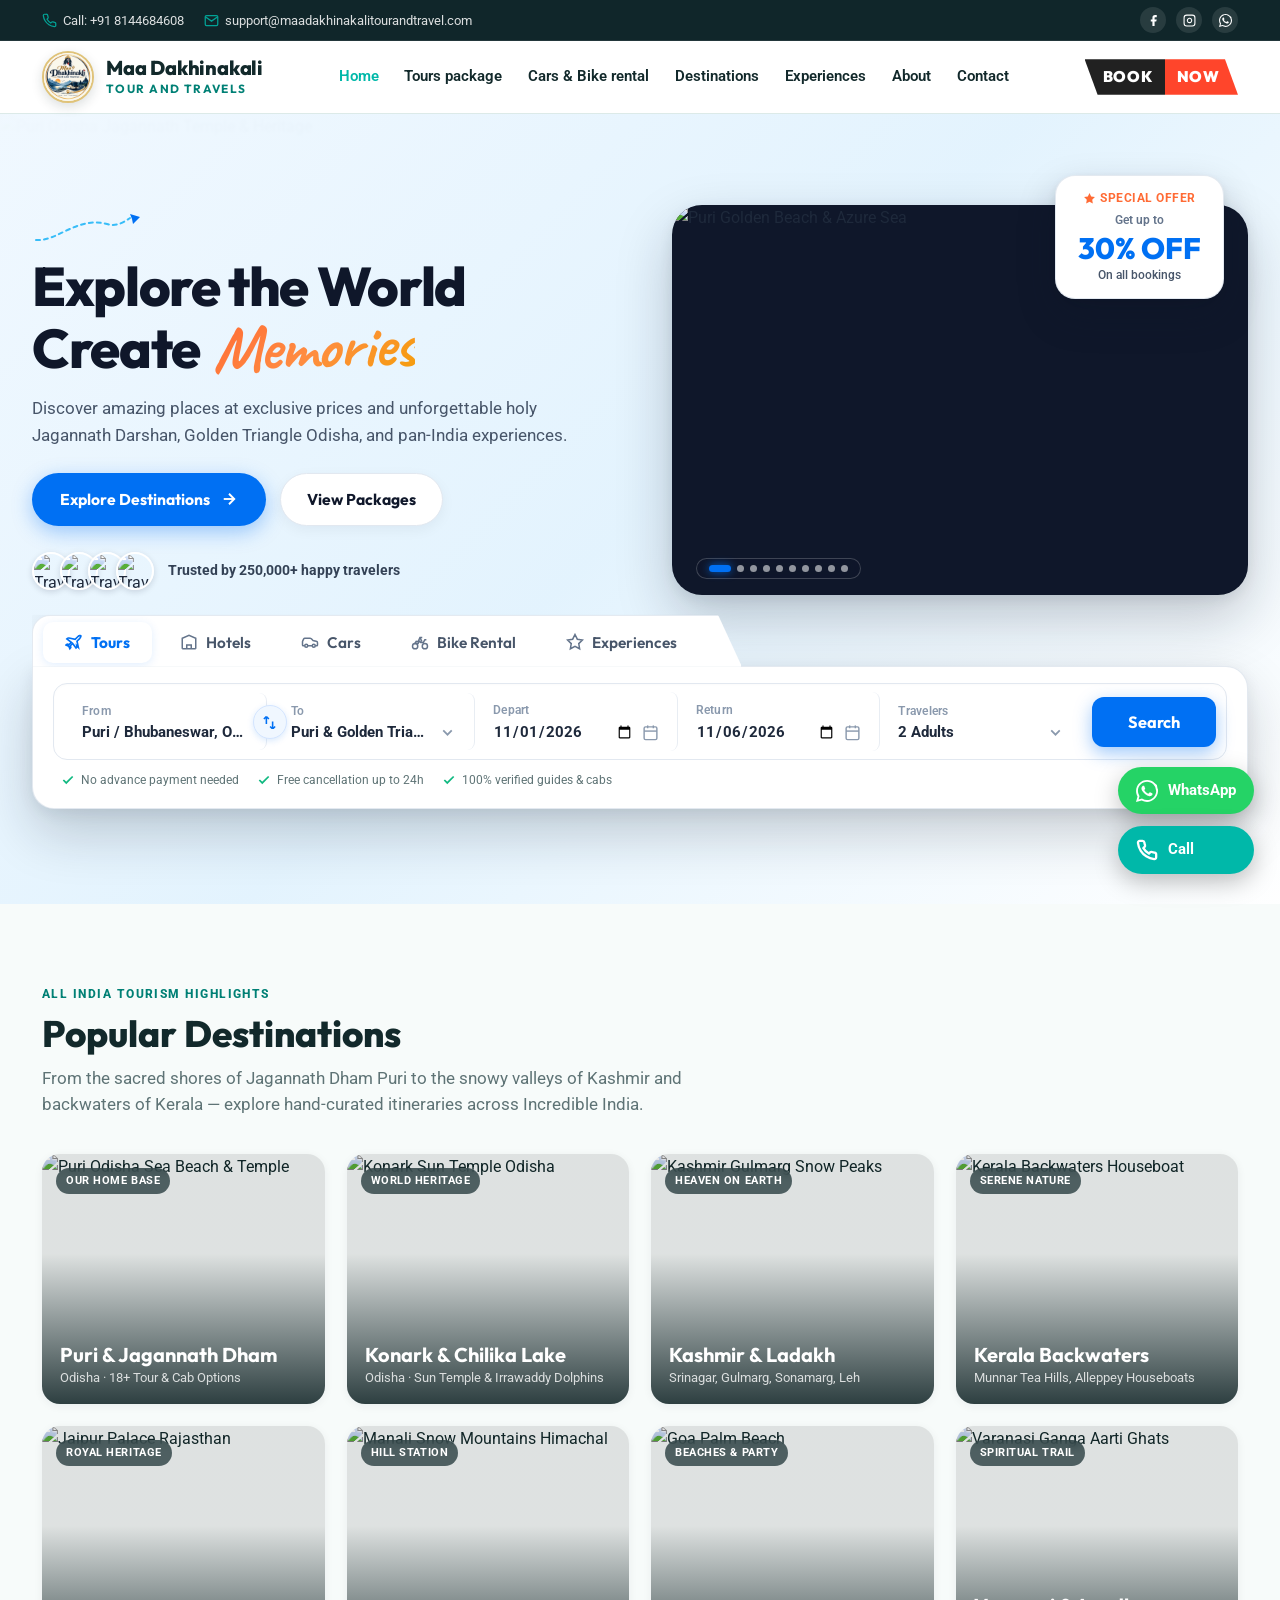
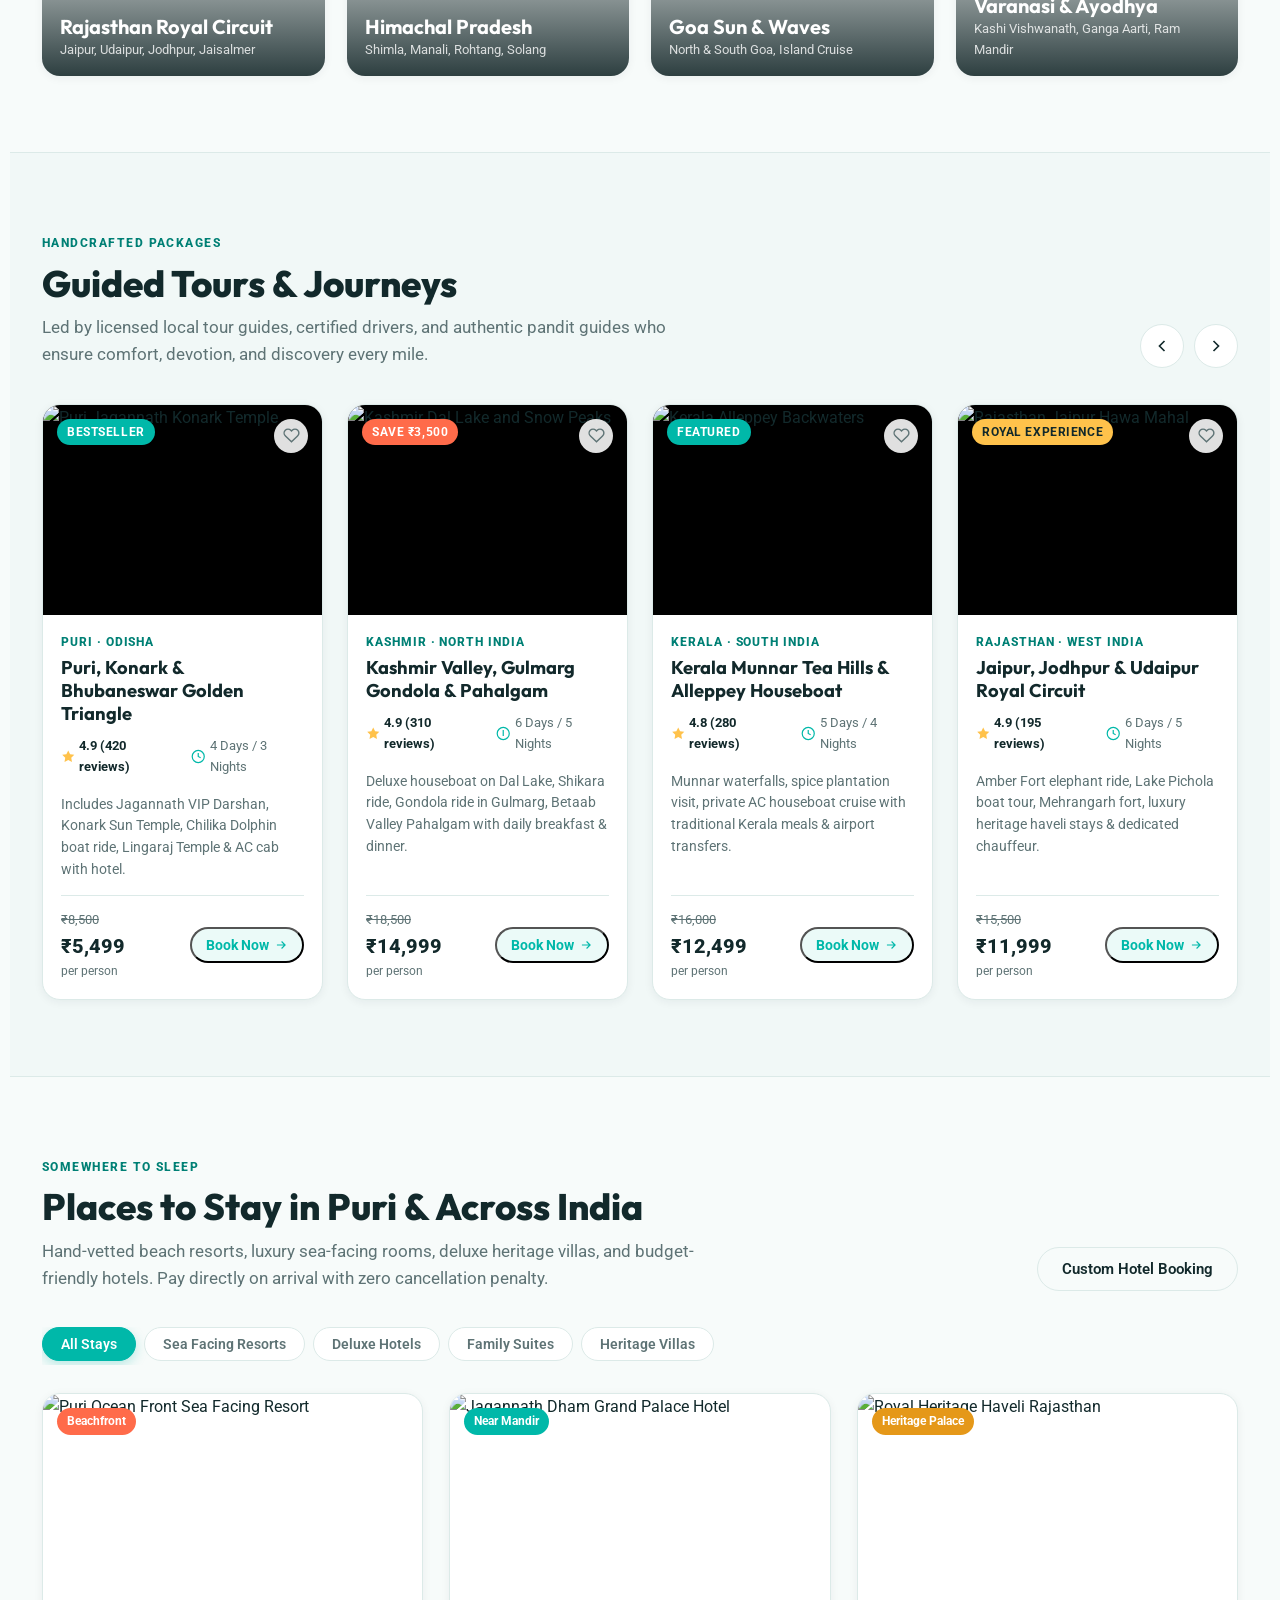
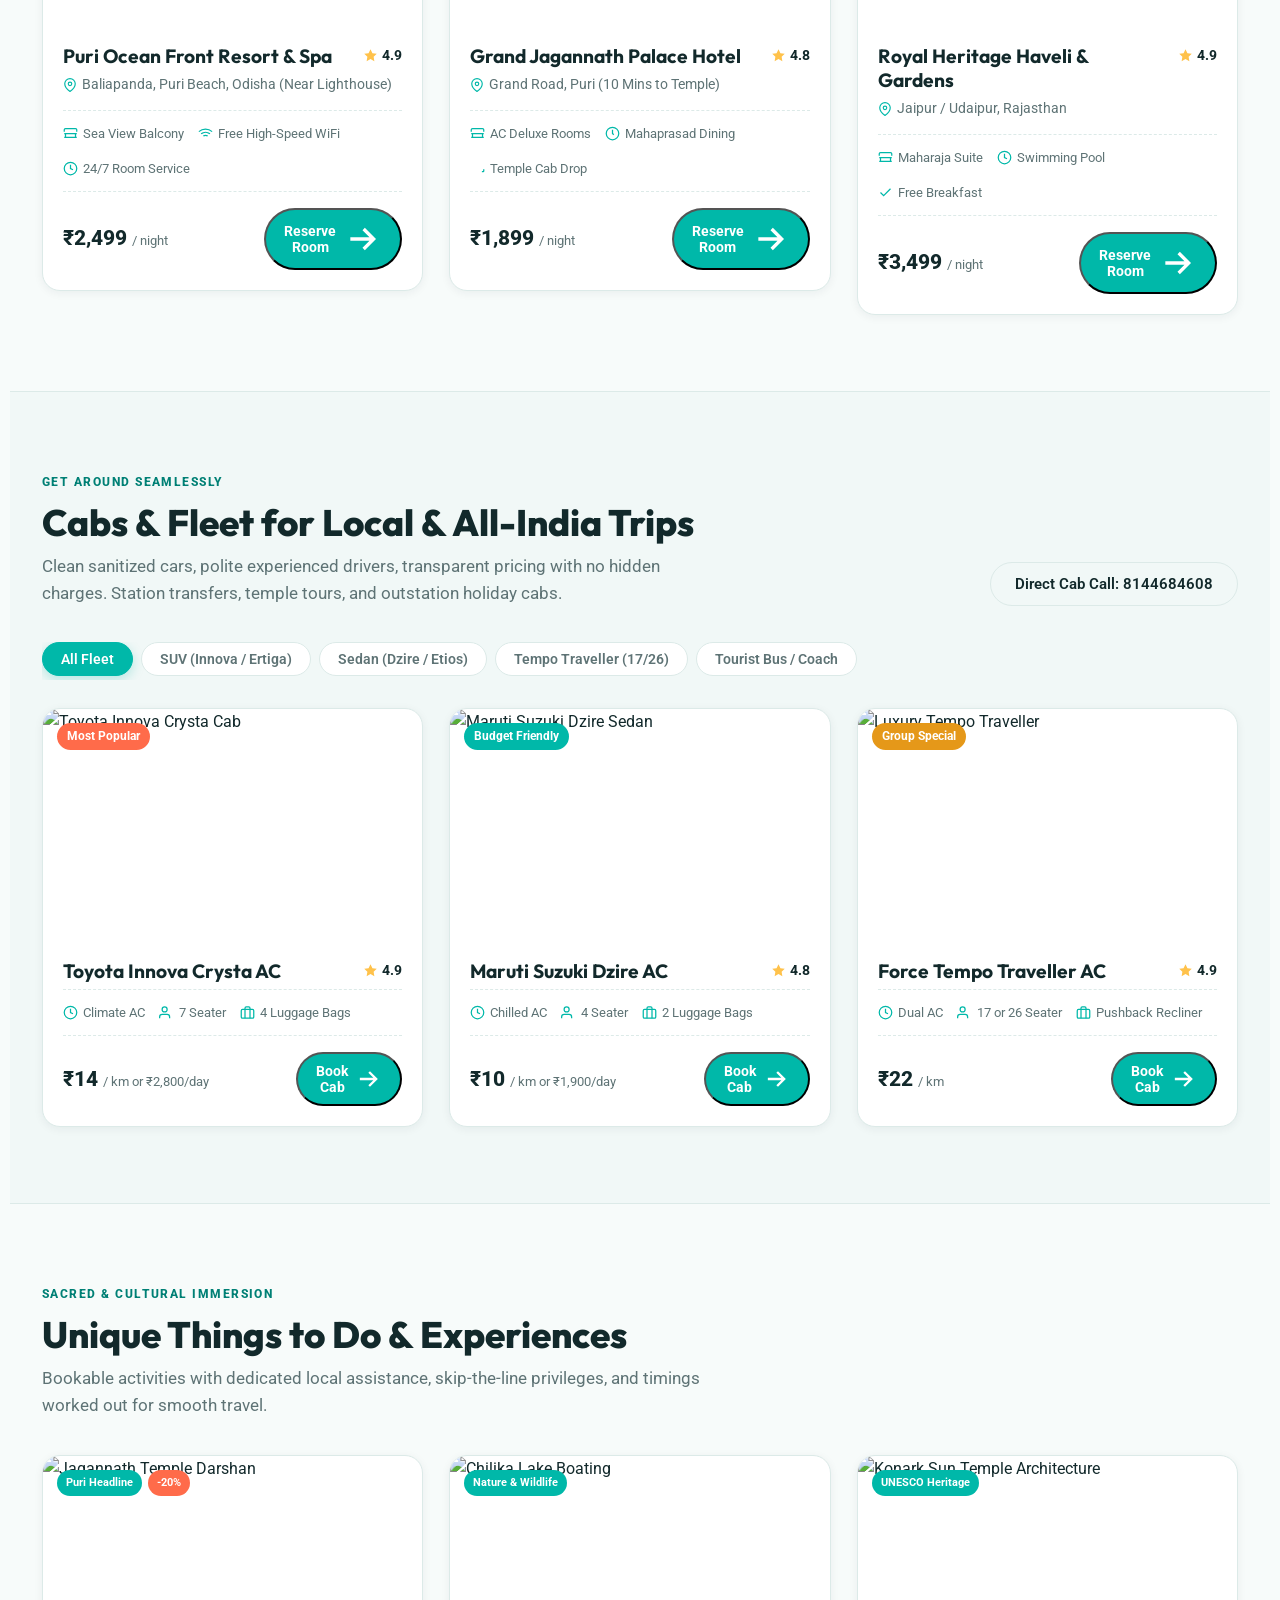
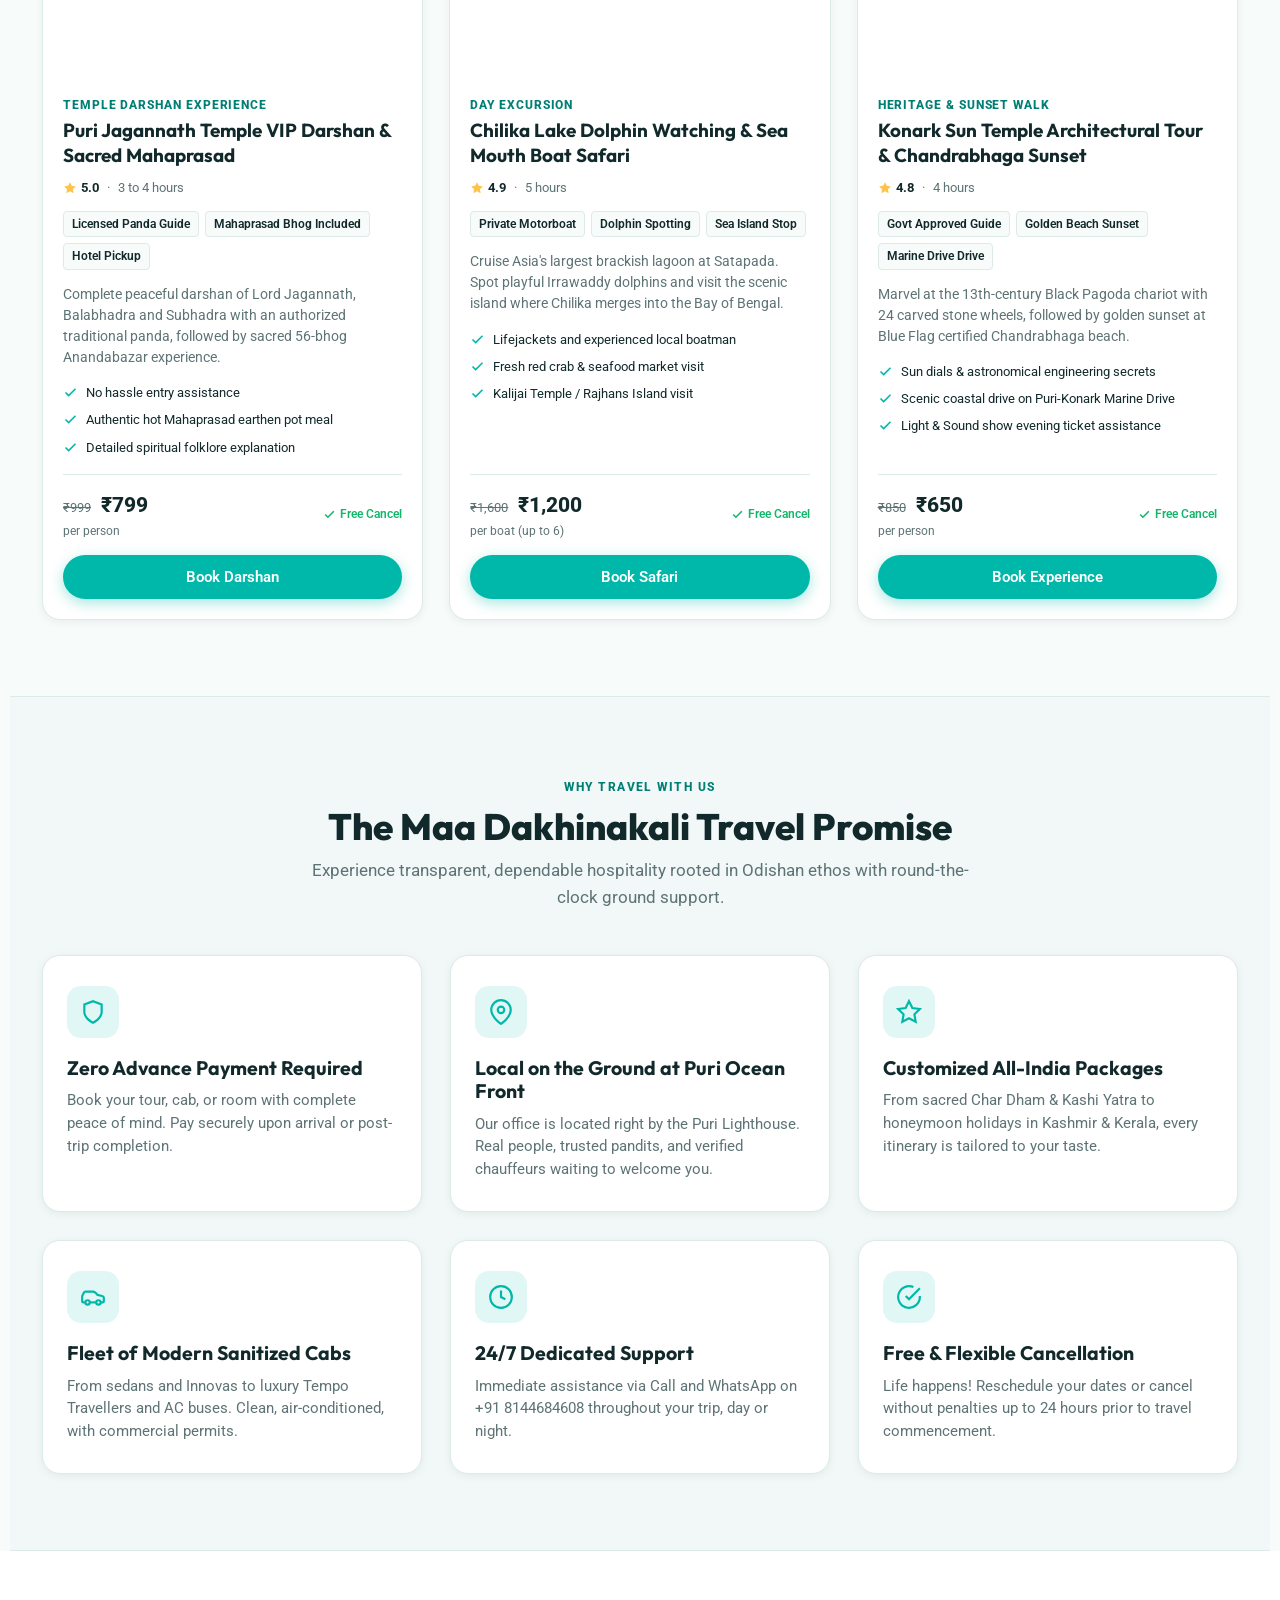
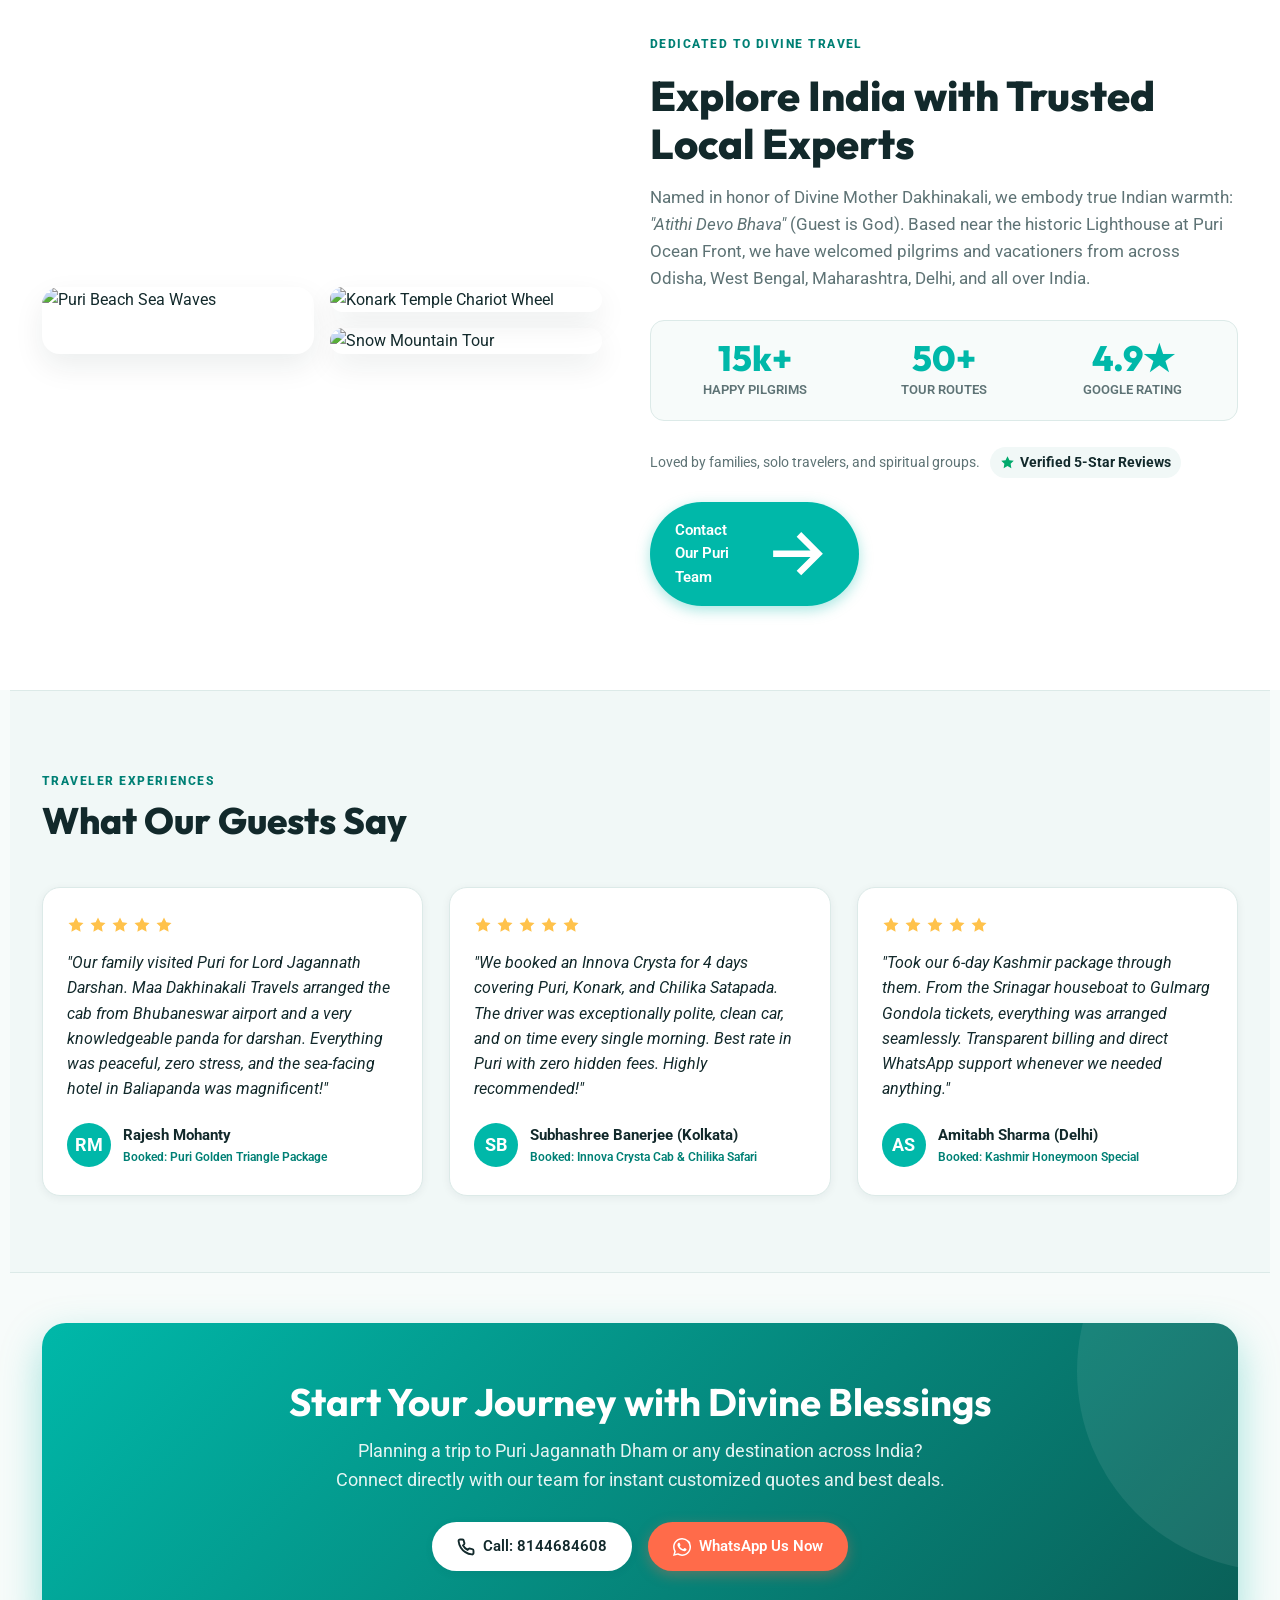
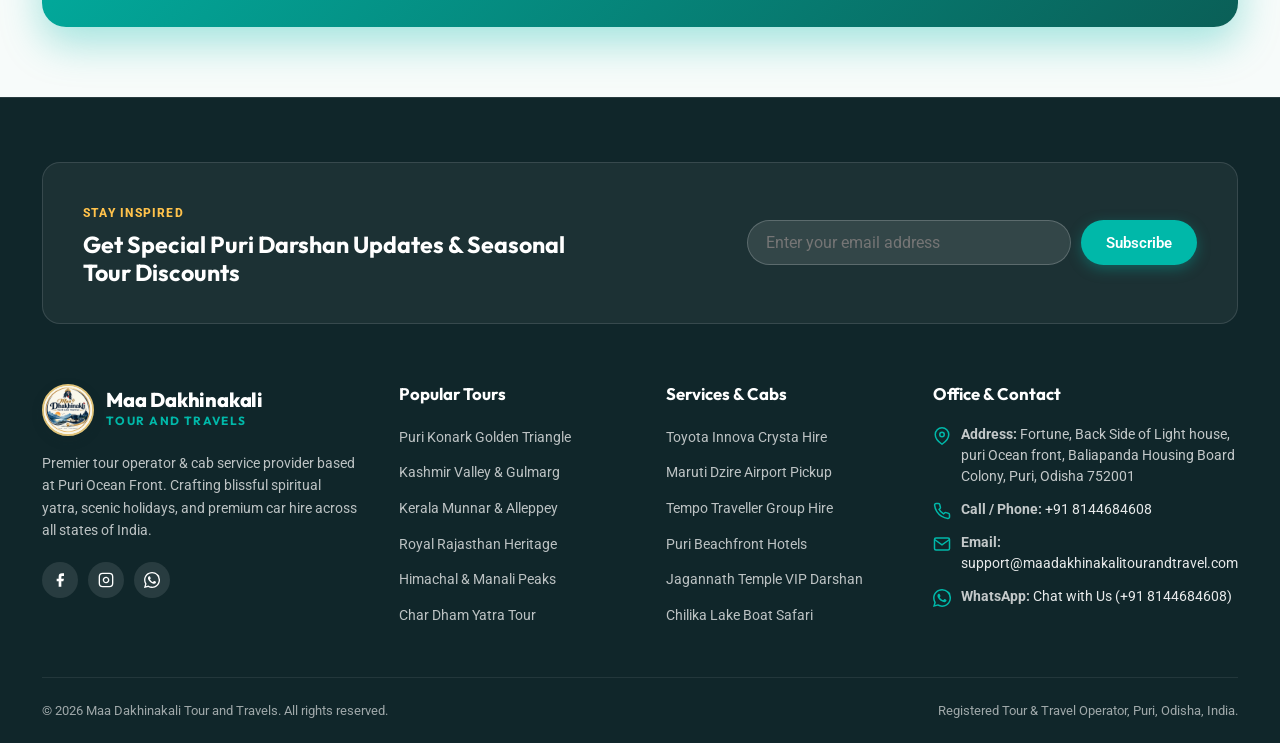
==== commit 51768e40: "Add files via upload" ====
--- a/index.html
+++ b/index.html
@@ -33,10 +33,6 @@
           <svg viewBox="0 0 24 24" fill="none" stroke="currentColor" stroke-width="2"><path d="M4 4h16c1.1 0 2 .9 2 2v12c0 1.1-.9 2-2 2H4c-1.1 0-2-.9-2-2V6c0-1.1.9-2 2-2z"/><polyline points="22,6 12,13 2,6"/></svg>
           <span>support@maadakhinakalitourandtravel.com</span>
         </a>
-        <span class="site-topbar__item" id="desktopAddress">
-          <svg viewBox="0 0 24 24" fill="none" stroke="currentColor" stroke-width="2"><path d="M21 10c0 7-9 13-9 13s-9-6-9-13a9 9 0 0 1 18 0z"/><circle cx="12" cy="10" r="3"/></svg>
-          <span>Ocean Front, Baliapanda, Puri, Odisha 752001</span>
-        </span>
       </div>
 
       <div class="site-topbar__aside">
@@ -60,13 +56,13 @@
     <div class="site-header__inner tripper-container">
       
       <!-- Brand Logo -->
-      <a class="site-branding" href="#page">
+      <a class="site-branding" href="#page" title="Maa Dakhinakali Tour and Travels">
         <div class="site-branding__logo-wrap">
           <img class="site-branding__logo-img" src="assets/images/logo.png" alt="Maa Dakhinakali Tour and Travels Logo">
         </div>
         <div class="site-branding__text">
-          <span class="site-branding__title">Maa Dakhinakali<span>.</span></span>
-          <span class="site-branding__tagline">Tour &amp; Travels · Puri</span>
+          <span class="site-branding__title">Maa Dakhinakali</span>
+          <span class="site-branding__tagline">Tour and Travels</span>
         </div>
       </a>
 
@@ -74,136 +70,10 @@
       <nav class="main-navigation" id="site-navigation" aria-label="Primary Navigation">
         <ul class="primary-menu">
           <li class="current"><a href="#page">Home</a></li>
-          
-          <!-- Tours Mega Menu -->
-          <li class="has-dropdown">
-            <a href="#tours">Tours</a>
-            <div class="mega-menu">
-              <div class="mega-menu__list">
-                <a class="mega-menu__item" href="#tours" data-book data-title="Puri - Konark - Chilika Golden Triangle Tour">
-                  <span class="mega-menu__item-title">Puri - Konark - Chilika Tour</span>
-                  <span class="mega-menu__item-price">From ₹5,499</span>
-                </a>
-                <a class="mega-menu__item" href="#tours" data-book data-title="Heavenly Kashmir Valley 6D/5N">
-                  <span class="mega-menu__item-title">Kashmir Valley &amp; Gulmarg</span>
-                  <span class="mega-menu__item-price">From ₹14,999</span>
-                </a>
-                <a class="mega-menu__item" href="#tours" data-book data-title="Kerala Backwaters &amp; Munnar Hills">
-                  <span class="mega-menu__item-title">Kerala Munnar &amp; Alleppey</span>
-                  <span class="mega-menu__item-price">From ₹12,499</span>
-                </a>
-                <a class="mega-menu__item" href="#tours" data-book data-title="Royal Rajasthan Forts &amp; Desert">
-                  <span class="mega-menu__item-title">Royal Rajasthan Heritage</span>
-                  <span class="mega-menu__item-price">From ₹11,999</span>
-                </a>
-                <a class="mega-menu__item" href="#tours" data-book data-title="Sacred Char Dham Yatra Tour">
-                  <span class="mega-menu__item-title">Sacred Char Dham Yatra</span>
-                  <span class="mega-menu__item-price">From ₹18,500</span>
-                </a>
-              </div>
-              <div class="mega-menu__promo">
-                <span class="tripper-eyebrow">Puri Special</span>
-                <h4 class="mega-menu__promo-title">Jagannath Dham Darshan</h4>
-                <p class="mega-menu__promo-desc">Hassle-free VIP darshan, licensed pandas, hotel pickup &amp; authentic Mahaprasad included.</p>
-                <button class="tripper-btn tripper-btn--primary tripper-btn--sm" onclick="openBookingModal('Puri Special VIP Darshan')">Book Darshan</button>
-              </div>
-            </div>
-          </li>
-
-          <!-- Hotels Mega Menu -->
-          <li class="has-dropdown">
-            <a href="#hotels">Hotels</a>
-            <div class="mega-menu">
-              <div class="mega-menu__list">
-                <a class="mega-menu__item" href="#hotels" data-book data-title="Puri Ocean Front Sea Facing Resort">
-                  <span class="mega-menu__item-title">Puri Ocean Front Resort</span>
-                  <span class="mega-menu__item-price">From ₹2,499 / night</span>
-                </a>
-                <a class="mega-menu__item" href="#hotels" data-book data-title="Baliapanda Beach Luxury Suites">
-                  <span class="mega-menu__item-title">Baliapanda Beach Suites</span>
-                  <span class="mega-menu__item-price">From ₹1,899 / night</span>
-                </a>
-                <a class="mega-menu__item" href="#hotels" data-book data-title="Heritage Haveli Jaipur">
-                  <span class="mega-menu__item-title">Heritage Palace Jaipur</span>
-                  <span class="mega-menu__item-price">From ₹3,200 / night</span>
-                </a>
-                <a class="mega-menu__item" href="#hotels" data-book data-title="Munnar Mist Valley Resort">
-                  <span class="mega-menu__item-title">Munnar Tea Valley Resort</span>
-                  <span class="mega-menu__item-price">From ₹2,800 / night</span>
-                </a>
-              </div>
-              <div class="mega-menu__promo">
-                <span class="tripper-eyebrow">Zero Online Payment</span>
-                <h4 class="mega-menu__promo-title">Verified Stays with Sea Views</h4>
-                <p class="mega-menu__promo-desc">Book your room today. Free cancellation and pay at hotel check-in.</p>
-                <a class="tripper-btn tripper-btn--outline tripper-btn--sm" href="#hotels">Browse Stays</a>
-              </div>
-            </div>
-          </li>
-
-          <!-- Cars & Cabs Mega Menu -->
-          <li class="has-dropdown">
-            <a href="#cars">Cars &amp; Cabs</a>
-            <div class="mega-menu">
-              <div class="mega-menu__list">
-                <a class="mega-menu__item" href="#cars" data-book data-title="Innova Crysta Rental">
-                  <span class="mega-menu__item-title">Toyota Innova Crysta (7-Seater)</span>
-                  <span class="mega-menu__item-price">₹14 / km</span>
-                </a>
-                <a class="mega-menu__item" href="#cars" data-book data-title="Swift Dzire Sedan Rental">
-                  <span class="mega-menu__item-title">Maruti Suzuki Dzire AC</span>
-                  <span class="mega-menu__item-price">₹10 / km</span>
-                </a>
-                <a class="mega-menu__item" href="#cars" data-book data-title="Tempo Traveller 17 Seater Rental">
-                  <span class="mega-menu__item-title">Luxury Tempo Traveller (17/26 Seats)</span>
-                  <span class="mega-menu__item-price">₹22 / km</span>
-                </a>
-                <a class="mega-menu__item" href="#cars" data-book data-title="AC Tourist Coach Bus">
-                  <span class="mega-menu__item-title">AC Tourist Coach Luxury Bus</span>
-                  <span class="mega-menu__item-price">Custom Group Rate</span>
-                </a>
-              </div>
-              <div class="mega-menu__promo">
-                <span class="tripper-eyebrow">Local &amp; Outstation</span>
-                <h4 class="mega-menu__promo-title">Sanitized Cabs &amp; Polite Chauffeurs</h4>
-                <p class="mega-menu__promo-desc">Pickups from Bhubaneswar Airport (BBI), Puri Railway Station &amp; doorsteps.</p>
-                <a class="tripper-btn tripper-btn--primary tripper-btn--sm" href="#cars">View Fleet</a>
-              </div>
-            </div>
-          </li>
-
-          <!-- Experiences -->
-          <li class="has-dropdown">
-            <a href="#experiences">Experiences</a>
-            <div class="mega-menu">
-              <div class="mega-menu__list">
-                <a class="mega-menu__item" href="#experiences" data-book data-title="Jagannath Temple Mahaprasad Experience">
-                  <span class="mega-menu__item-title">Jagannath Temple Mahaprasad</span>
-                  <span class="mega-menu__item-price">₹799 / person</span>
-                </a>
-                <a class="mega-menu__item" href="#experiences" data-book data-title="Chilika Lake Dolphin Boating Tour">
-                  <span class="mega-menu__item-title">Chilika Lake Dolphin Cruise</span>
-                  <span class="mega-menu__item-price">₹1,200 / boat</span>
-                </a>
-                <a class="mega-menu__item" href="#experiences" data-book data-title="Konark Sun Temple Guided Heritage Walk">
-                  <span class="mega-menu__item-title">Konark Sun Temple Light &amp; Sound</span>
-                  <span class="mega-menu__item-price">₹650 / person</span>
-                </a>
-                <a class="mega-menu__item" href="#experiences" data-book data-title="Alleppey Backwater Houseboat Cruise">
-                  <span class="mega-menu__item-title">Alleppey Houseboat Sunset Cruise</span>
-                  <span class="mega-menu__item-price">₹3,500 / cruise</span>
-                </a>
-              </div>
-              <div class="mega-menu__promo">
-                <span class="tripper-eyebrow">Handpicked</span>
-                <h4 class="mega-menu__promo-title">Special Spiritual &amp; Nature Trails</h4>
-                <p class="mega-menu__promo-desc">Led by authentic certified guides and priests.</p>
-                <a class="tripper-btn tripper-btn--outline tripper-btn--sm" href="#experiences">Explore</a>
-              </div>
-            </div>
-          </li>
-
+          <li><a href="#tours">Tours package</a></li>
+          <li><a href="#cars">Cars &amp; Bike rental</a></li>
           <li><a href="#destinations">Destinations</a></li>
+          <li><a href="#experiences">Experiences</a></li>
           <li><a href="#about">About</a></li>
           <li><a href="#contact">Contact</a></li>
         </ul>
@@ -211,12 +81,9 @@
 
       <!-- Header CTAs -->
       <div class="site-header__actions">
-        <a class="site-header__call-btn" href="tel:8144684608">
-          <svg width="17" height="17" viewBox="0 0 24 24" fill="none" stroke="currentColor" stroke-width="2.5"><path d="M22 16.92v3a2 2 0 0 1-2.18 2 19.79 19.79 0 0 1-8.63-3.07 19.5 19.5 0 0 1-6-6 19.79 19.79 0 0 1-3.07-8.67A2 2 0 0 1 4.11 2h3a2 2 0 0 1 2 1.72 12.84 12.84 0 0 0 .7 2.81 2 2 0 0 1-.45 2.11L8.09 9.91a16 16 0 0 0 6 6l1.27-1.27a2 2 0 0 1 2.11-.45 12.84 12.84 0 0 0 2.81.7A2 2 0 0 1 22 16.92z"/></svg>
-          <span>8144684608</span>
-        </a>
-        <button class="tripper-btn tripper-btn--primary tripper-btn--sm" onclick="openBookingModal('Quick Travel Enquiry')">
-          <span>Book Now</span>
+        <button class="nav-book-split" onclick="setTimeout(() => openBookingModal('Quick Travel Enquiry'), 120)" aria-label="Book Now">
+          <span class="nav-book-split__part nav-book-split__book">BOOK</span>
+          <span class="nav-book-split__part nav-book-split__now">NOW</span>
         </button>
         <button class="menu-toggle" aria-label="Toggle navigation" aria-expanded="false">
           <svg viewBox="0 0 24 24" fill="none" stroke="currentColor" stroke-width="2"><line x1="3" y1="12" x2="21" y2="12"/><line x1="3" y1="6" x2="21" y2="6"/><line x1="3" y1="18" x2="21" y2="18"/></svg>
@@ -235,248 +102,476 @@
       <div class="tp-mhero__scrim"></div>
       
       <div class="tp-mhero__inner tripper-container">
-        <div class="tp-mhero__text">
-          <span class="tripper-eyebrow tp-mhero__eyebrow">Tours · Stays · Cabs · Divine Experiences</span>
-          <h1 class="tp-mhero__title">Explore India's Sacred Soul &amp; <span>Scenic Wonders</span></h1>
-          <p class="tp-mhero__sub">Maa Dakhinakali Tour and Travels is your trusted travel partner headquartered at Puri Ocean Front. We curate holy Jagannath Darshan, Golden Triangle Odisha, Kashmir, Kerala, Rajasthan, and pan-India packages with clean verified cabs and comfortable stays.</p>
-        </div>
-
-        <!-- Multi-search Widget (Tripper tp-msearch) -->
-        <div class="tp-msearch" role="search" aria-label="Search tours and travels">
-          <div class="tp-msearch__tabs">
-            <button class="tp-msearch__tab is-active" data-target="tours" type="button">
-              <svg viewBox="0 0 24 24" fill="none" stroke="currentColor" stroke-width="2"><circle cx="12" cy="12" r="10"/><polygon points="16.24 7.76 14.12 14.12 7.76 16.24 9.88 9.88 16.24 7.76"/></svg>
-              <span>Tour Packages</span>
-            </button>
-            <button class="tp-msearch__tab" data-target="hotels" type="button">
-              <svg viewBox="0 0 24 24" fill="none" stroke="currentColor" stroke-width="2"><path d="M3 21V7l9-4 9 4v14M3 21h18M9 21v-5h6v5M8 11h.01M12 11h.01M16 11h.01"/></svg>
-              <span>Hotels &amp; Resorts</span>
-            </button>
-            <button class="tp-msearch__tab" data-target="cars" type="button">
-              <svg viewBox="0 0 24 24" fill="none" stroke="currentColor" stroke-width="2"><path d="M19 17h2c.6 0 1-.4 1-1v-3c0-.9-.7-1.7-1.5-1.9C18.7 10.6 16 10 16 10s-1.3-1.4-2.2-2.3c-.5-.4-1.1-.7-1.8-.7H5c-.6 0-1.1.4-1.4.9l-1.4 2.9C2.1 11 2 11.5 2 12v4c0 .6.4 1 1 1h2"/><circle cx="7" cy="17" r="2"/><path d="M9 17h6"/><circle cx="17" cy="17" r="2"/></svg>
-              <span>Cabs &amp; Car Rental</span>
-            </button>
-            <button class="tp-msearch__tab" data-target="experiences" type="button">
-              <svg viewBox="0 0 24 24" fill="none" stroke="currentColor" stroke-width="2"><polygon points="12 2 15.09 8.26 22 9.27 17 14.14 18.18 21.02 12 17.77 5.82 21.02 7 14.14 2 9.27 8.91 8.26 12 2"/></svg>
-              <span>Darshan &amp; Day Trips</span>
-            </button>
-          </div>
-
-          <div class="tp-msearch__panels">
-            <!-- TOURS PANEL -->
-            <form class="tp-msearch__panel tp-msearch__panel--tours is-active" data-search-type="Tour Package">
-              <div class="tp-msearch__field">
-                <div class="tp-msearch__icon">
-                  <svg viewBox="0 0 24 24" fill="none" stroke="currentColor" stroke-width="2"><path d="M21 10c0 7-9 13-9 13s-9-6-9-13a9 9 0 0 1 18 0z"/><circle cx="12" cy="10" r="3"/></svg>
+        <!-- Top Two-Column Grid: Left Text/Action + Right Scenic Visual with Floating Badge -->
+        <div class="tp-mhero__grid">
+          <div class="tp-mhero__left">
+            <div class="tp-mhero__flight-doodle" aria-hidden="true">
+              <svg width="110" height="36" viewBox="0 0 110 36" fill="none">
+                <path d="M4 30 C 25 32, 45 6, 75 14 C 85 17, 92 12, 98 8" stroke="#38bdf8" stroke-width="2" stroke-dasharray="4 4" stroke-linecap="round"/>
+                <polygon points="98,4 108,7 101,14 100,9" fill="#0070f3"/>
+              </svg>
+            </div>
+            <h1 class="tp-mhero__title">
+              Explore the World<br>Create <span class="tp-mhero__title-cursive">Memories</span>
+            </h1>
+            <p class="tp-mhero__sub">Discover amazing places at exclusive prices and unforgettable holy Jagannath Darshan, Golden Triangle Odisha, and pan-India experiences.</p>
+            
+            <div class="tp-mhero__cta-group">
+              <a href="#destinations" class="tp-mhero__btn-primary">
+                <span>Explore Destinations</span>
+                <svg width="18" height="18" viewBox="0 0 24 24" fill="none" stroke="currentColor" stroke-width="2.5"><line x1="5" y1="12" x2="19" y2="12"/><polyline points="12 5 19 12 12 19"/></svg>
+              </a>
+              <a href="#packages" class="tp-mhero__btn-secondary">
+                <span>View Packages</span>
+              </a>
+            </div>
+
+            <div class="tp-mhero__social-proof">
+              <div class="tp-mhero__avatar-stack">
+                <img src="https://images.unsplash.com/photo-1534528741775-53994a69daeb?auto=format&fit=crop&w=80&h=80&q=80" alt="Traveler" class="tp-mhero__avatar">
+                <img src="https://images.unsplash.com/photo-1507003211169-0a1dd7228f2d?auto=format&fit=crop&w=80&h=80&q=80" alt="Traveler" class="tp-mhero__avatar">
+                <img src="https://images.unsplash.com/photo-1494790108377-be9c29b29330?auto=format&fit=crop&w=80&h=80&q=80" alt="Traveler" class="tp-mhero__avatar">
+                <img src="https://images.unsplash.com/photo-1500648767791-00dcc994a43e?auto=format&fit=crop&w=80&h=80&q=80" alt="Traveler" class="tp-mhero__avatar">
+              </div>
+              <div class="tp-mhero__proof-text">
+                <strong>Trusted by 250,000+ happy travelers</strong>
+              </div>
+            </div>
+          </div>
+
+          <div class="tp-mhero__right">
+            <div class="tp-mhero__scenic-card" id="heroScenicSlider">
+              <!-- 10 Scenic Slides (One-by-one rotating travel photos) -->
+              <div class="tp-mhero__scenic-slides">
+                <div class="tp-mhero__scenic-slide is-active">
+                  <img src="https://images.unsplash.com/photo-1507525428034-b723cf961d3e?auto=format&fit=crop&w=1400&q=85" alt="Puri Golden Beach & Azure Sea" class="tp-mhero__scenic-img">
                 </div>
-                <div class="tp-msearch__control">
-                  <label class="tp-msearch__label" for="tour-dest">Destination</label>
-                  <select class="tp-msearch__input" id="tour-dest" name="destination">
-                    <option value="Puri & Odisha Golden Triangle">Puri &amp; Golden Triangle (Konark/Bhubaneswar)</option>
-                    <option value="Kashmir Valley & Ladakh">Kashmir (Srinagar, Gulmarg, Pahalgam)</option>
-                    <option value="Kerala God's Own Country">Kerala (Munnar, Thekkady, Alleppey)</option>
-                    <option value="Royal Rajasthan">Rajasthan (Jaipur, Udaipur, Jaisalmer)</option>
-                    <option value="Himachal & Manali">Himachal Pradesh (Shimla, Manali, Kullu)</option>
-                    <option value="Varanasi & Ayodhya Yatra">Varanasi, Ayodhya &amp; Prayagraj</option>
-                    <option value="Goa Beaches">Goa Beaches &amp; Water Adventure</option>
-                    <option value="Darjeeling & Sikkim">Darjeeling &amp; Gangtok</option>
-                    <option value="Char Dham Uttarakhand">Char Dham Yatra Uttarakhand</option>
-                    <option value="All India Custom Tour">All India Customized Package</option>
-                  </select>
+                <div class="tp-mhero__scenic-slide">
+                  <img src="https://images.unsplash.com/photo-1501785888041-af3ef285b470?auto=format&fit=crop&w=1400&q=85" alt="Alpine Emerald Lake & Mountain Boats" class="tp-mhero__scenic-img">
                 </div>
-              </div>
-
-              <div class="tp-msearch__field">
-                <div class="tp-msearch__icon">
-                  <svg viewBox="0 0 24 24" fill="none" stroke="currentColor" stroke-width="2"><rect x="3" y="4" width="18" height="18" rx="2" ry="2"/><line x1="16" y1="2" x2="16" y2="6"/><line x1="8" y1="2" x2="8" y2="6"/><line x1="3" y1="10" x2="21" y2="10"/></svg>
+                <div class="tp-mhero__scenic-slide">
+                  <img src="https://images.unsplash.com/photo-1609137144813-7d9921338f24?auto=format&fit=crop&w=1400&q=85" alt="Lord Jagannath Temple Puri Spiritual Heritage" class="tp-mhero__scenic-img">
                 </div>
-                <div class="tp-msearch__control">
-                  <label class="tp-msearch__label" for="tour-date">Travel Date</label>
-                  <input class="tp-msearch__input" type="date" id="tour-date" name="travel_date" value="2026-11-01">
+                <div class="tp-mhero__scenic-slide">
+                  <img src="https://images.unsplash.com/photo-1588416936097-41850ab3d86d?auto=format&fit=crop&w=1400&q=85" alt="Kashmir Dal Lake Shikara Ride" class="tp-mhero__scenic-img">
                 </div>
-              </div>
-
-              <div class="tp-msearch__field">
-                <div class="tp-msearch__icon">
-                  <svg viewBox="0 0 24 24" fill="none" stroke="currentColor" stroke-width="2"><path d="M17 21v-2a4 4 0 0 0-4-4H5a4 4 0 0 0-4 4v2"/><circle cx="9" cy="7" r="4"/><path d="M23 21v-2a4 4 0 0 0-3-3.87"/><path d="M16 3.13a4 4 0 0 1 0 7.75"/></svg>
+                <div class="tp-mhero__scenic-slide">
+                  <img src="https://images.unsplash.com/photo-1602216056096-3b40cc0c9944?auto=format&fit=crop&w=1400&q=85" alt="Kerala Alleppey Backwater Palm Houseboat" class="tp-mhero__scenic-img">
                 </div>
-                <div class="tp-msearch__control">
-                  <label class="tp-msearch__label" for="tour-travelers">Travelers</label>
-                  <select class="tp-msearch__input" id="tour-travelers" name="travelers">
-                    <option value="2 Adults (Couple / Friends)">2 Adults</option>
-                    <option value="Family (3-4 Persons)">Family (3-4 Persons)</option>
-                    <option value="Large Group (5-10 Persons)">Small Group (5-10 Persons)</option>
-                    <option value="Tour Group (12+ Persons)">Coach / Tour Group (12+)</option>
-                  </select>
+                <div class="tp-mhero__scenic-slide">
+                  <img src="https://images.unsplash.com/photo-1599661046289-e31897846e41?auto=format&fit=crop&w=1400&q=85" alt="Rajasthan Royal Desert & Heritage Palace" class="tp-mhero__scenic-img">
                 </div>
-              </div>
-
-              <button class="tp-msearch__submit" type="submit">
-                <svg width="18" height="18" viewBox="0 0 24 24" fill="none" stroke="currentColor" stroke-width="2.5"><circle cx="11" cy="11" r="8"/><line x1="21" y1="21" x2="16.65" y2="16.65"/></svg>
-                <span>Find Packages</span>
+                <div class="tp-mhero__scenic-slide">
+                  <img src="https://images.unsplash.com/photo-1590523741831-ab7e8b8f9c7f?auto=format&fit=crop&w=1400&q=85" alt="Konark Sun Temple Odisha World Wonder" class="tp-mhero__scenic-img">
+                </div>
+                <div class="tp-mhero__scenic-slide">
+                  <img src="https://images.unsplash.com/photo-1544735716-392fe2489ffa?auto=format&fit=crop&w=1400&q=85" alt="Snow Mountain Gulmarg Peaks" class="tp-mhero__scenic-img">
+                </div>
+                <div class="tp-mhero__scenic-slide">
+                  <img src="https://images.unsplash.com/photo-1512343879784-a960bf40e7f2?auto=format&fit=crop&w=1400&q=85" alt="Goa Tropical Coastline & Golden Sands" class="tp-mhero__scenic-img">
+                </div>
+                <div class="tp-mhero__scenic-slide">
+                  <img src="https://images.unsplash.com/photo-1506744038136-46273834b3fb?auto=format&fit=crop&w=1400&q=85" alt="Munnar Tea Gardens & Misty Valleys" class="tp-mhero__scenic-img">
+                </div>
+              </div>
+
+              <!-- Slider Navigation Arrows -->
+              <button class="tp-mhero__slider-btn tp-mhero__slider-btn--prev" type="button" aria-label="Previous Photo">
+                <svg viewBox="0 0 24 24" fill="none" stroke="currentColor" stroke-width="2.5"><polyline points="15 18 9 12 15 6"/></svg>
               </button>
-            </form>
-
-            <!-- HOTELS PANEL -->
-            <form class="tp-msearch__panel tp-msearch__panel--hotels" data-search-type="Hotel Booking">
-              <div class="tp-msearch__field">
-                <div class="tp-msearch__icon">
-                  <svg viewBox="0 0 24 24" fill="none" stroke="currentColor" stroke-width="2"><path d="M21 10c0 7-9 13-9 13s-9-6-9-13a9 9 0 0 1 18 0z"/><circle cx="12" cy="10" r="3"/></svg>
+              <button class="tp-mhero__slider-btn tp-mhero__slider-btn--next" type="button" aria-label="Next Photo">
+                <svg viewBox="0 0 24 24" fill="none" stroke="currentColor" stroke-width="2.5"><polyline points="9 18 15 12 9 6"/></svg>
+              </button>
+
+              <!-- Slider Dots -->
+              <div class="tp-mhero__slider-dots" aria-label="Slider Pagination">
+                <button class="tp-mhero__dot is-active" data-index="0" aria-label="Slide 1"></button>
+                <button class="tp-mhero__dot" data-index="1" aria-label="Slide 2"></button>
+                <button class="tp-mhero__dot" data-index="2" aria-label="Slide 3"></button>
+                <button class="tp-mhero__dot" data-index="3" aria-label="Slide 4"></button>
+                <button class="tp-mhero__dot" data-index="4" aria-label="Slide 5"></button>
+                <button class="tp-mhero__dot" data-index="5" aria-label="Slide 6"></button>
+                <button class="tp-mhero__dot" data-index="6" aria-label="Slide 7"></button>
+                <button class="tp-mhero__dot" data-index="7" aria-label="Slide 8"></button>
+                <button class="tp-mhero__dot" data-index="8" aria-label="Slide 9"></button>
+                <button class="tp-mhero__dot" data-index="9" aria-label="Slide 10"></button>
+              </div>
+
+              <!-- Floating Special Offer Badge -->
+              <div class="tp-mhero__offer-badge">
+                <span class="tp-mhero__offer-eyebrow">
+                  <svg width="13" height="13" viewBox="0 0 24 24" fill="currentColor"><polygon points="12 2 15.09 8.26 22 9.27 17 14.14 18.18 21.02 12 17.77 5.82 21.02 7 14.14 2 9.27 8.91 8.26 12 2"/></svg>
+                  Special Offer
+                </span>
+                <span class="tp-mhero__offer-sub">Get up to</span>
+                <strong class="tp-mhero__offer-discount">30% OFF</strong>
+                <span class="tp-mhero__offer-foot">On all bookings</span>
+              </div>
+            </div>
+          </div>
+        </div>
+
+        <!-- Multi-search Booking Widget (Placed below) -->
+        <div class="tp-msearch-wrapper" role="search" aria-label="Search tours and travels">
+          <!-- Stepped Tab Strip Header -->
+          <div class="tp-msearch__tabs-shelf">
+            <div class="tp-msearch__tabs-wrap">
+              <div class="tp-msearch__tabs">
+                <button class="tp-msearch__tab is-active" data-target="tours" type="button">
+                  <svg viewBox="0 0 24 24" fill="none" stroke="currentColor" stroke-width="2.2"><path d="M17.8 19.2L16 11l3.5-3.5C21 6 21.5 4 21 3.5c-.5-.5-2.5 0-4 1.5L13.5 8.5 5.3 6.7c-.9-.2-1.8.1-2.4.7l-.4.4 6 4.5-3 3-2.5-.5L1.5 16l3.5 1.5 1.5 3.5 1.2-1.5-.5-2.5 3-3 4.5 6 .4-.4c.6-.6.9-1.5.7-2.4z"/></svg>
+                  <span>Tours</span>
+                </button>
+                <button class="tp-msearch__tab" data-target="hotels" type="button">
+                  <svg viewBox="0 0 24 24" fill="none" stroke="currentColor" stroke-width="2"><path d="M3 21V7l9-4 9 4v14M3 21h18M9 21v-5h6v5M8 11h.01M12 11h.01M16 11h.01"/></svg>
+                  <span>Hotels</span>
+                </button>
+                <button class="tp-msearch__tab" data-target="cars" type="button">
+                  <svg viewBox="0 0 24 24" fill="none" stroke="currentColor" stroke-width="2"><path d="M19 17h2c.6 0 1-.4 1-1v-3c0-.9-.7-1.7-1.5-1.9C18.7 10.6 16 10 16 10s-1.3-1.4-2.2-2.3c-.5-.4-1.1-.7-1.8-.7H5c-.6 0-1.1.4-1.4.9l-1.4 2.9C2.1 11 2 11.5 2 12v4c0 .6.4 1 1 1h2"/><circle cx="7" cy="17" r="2"/><path d="M9 17h6"/><circle cx="17" cy="17" r="2"/></svg>
+                  <span>Cars</span>
+                </button>
+                <button class="tp-msearch__tab" data-target="bikes" type="button">
+                  <svg viewBox="0 0 24 24" fill="none" stroke="currentColor" stroke-width="2"><circle cx="5.5" cy="17.5" r="3.5"/><circle cx="18.5" cy="17.5" r="3.5"/><path d="M15 6h-3l-2.5 5.5L7 11l-2 3h4.5l1.5-3.5 2 2h3.5l2-3.5h2"/><path d="M12 6l2.5 5.5"/></svg>
+                  <span>Bike Rental</span>
+                </button>
+                <button class="tp-msearch__tab" data-target="experiences" type="button">
+                  <svg viewBox="0 0 24 24" fill="none" stroke="currentColor" stroke-width="2"><polygon points="12 2 15.09 8.26 22 9.27 17 14.14 18.18 21.02 12 17.77 5.82 21.02 7 14.14 2 9.27 8.91 8.26 12 2"/></svg>
+                  <span>Experiences</span>
+                </button>
+              </div>
+            </div>
+          </div>
+
+          <!-- Main White Search Card -->
+          <div class="tp-msearch">
+            <div class="tp-msearch__panels">
+              <!-- TOURS PANEL -->
+              <form class="tp-msearch__panel tp-msearch__panel--tours is-active" data-search-type="Tour Package">
+                <div class="tp-msearch__form-row">
+                  <!-- From -->
+                  <div class="tp-msearch__seg tp-msearch__seg--from">
+                    <label class="tp-msearch__seg-label" for="tour-from">From</label>
+                    <div class="tp-msearch__seg-input-wrap">
+                      <input class="tp-msearch__seg-input" type="text" id="tour-from" name="from_location" value="Puri / Bhubaneswar, Odisha" placeholder="Origin City">
+                    </div>
+                  </div>
+
+                  <!-- Swap Icon Button -->
+                  <button type="button" class="tp-msearch__swap-btn" title="Swap Route" aria-label="Swap Route">
+                    <svg viewBox="0 0 24 24" fill="none" stroke="currentColor" stroke-width="2.5"><path d="M7 16V4m0 0L3 8m4-4l4 4m6 4v12m0 0l4-4m-4 4l-4-4"/></svg>
+                  </button>
+
+                  <!-- To / Destination -->
+                  <div class="tp-msearch__seg tp-msearch__seg--to">
+                    <label class="tp-msearch__seg-label" for="tour-dest">To</label>
+                    <div class="tp-msearch__seg-input-wrap">
+                      <select class="tp-msearch__seg-input" id="tour-dest" name="destination">
+                        <option value="Puri & Odisha Golden Triangle">Puri &amp; Golden Triangle (Konark, Chilika)</option>
+                        <option value="Kashmir Valley & Ladakh">Kashmir (Srinagar, Gulmarg, Pahalgam)</option>
+                        <option value="Kerala God's Own Country">Kerala (Munnar, Thekkady, Alleppey)</option>
+                        <option value="Royal Rajasthan">Rajasthan (Jaipur, Udaipur, Jaisalmer)</option>
+                        <option value="Himachal & Manali">Himachal Pradesh (Shimla, Manali)</option>
+                        <option value="Varanasi & Ayodhya Yatra">Varanasi, Ayodhya &amp; Prayagraj</option>
+                        <option value="Goa Beaches">Goa Beaches &amp; Water Adventure</option>
+                        <option value="Darjeeling & Sikkim">Darjeeling &amp; Gangtok</option>
+                        <option value="Char Dham Uttarakhand">Char Dham Yatra Uttarakhand</option>
+                      </select>
+                      <svg class="tp-msearch__seg-icon" viewBox="0 0 24 24" fill="none" stroke="currentColor" stroke-width="2.5"><polyline points="6 9 12 15 18 9"/></svg>
+                    </div>
+                  </div>
+
+                  <!-- Depart Date -->
+                  <div class="tp-msearch__seg tp-msearch__seg--date">
+                    <label class="tp-msearch__seg-label" for="tour-date">Depart</label>
+                    <div class="tp-msearch__seg-input-wrap">
+                      <input class="tp-msearch__seg-input" type="date" id="tour-date" name="travel_date" value="2026-11-01">
+                      <svg class="tp-msearch__seg-icon" viewBox="0 0 24 24" fill="none" stroke="currentColor" stroke-width="2"><rect x="3" y="4" width="18" height="18" rx="2" ry="2"/><line x1="16" y1="2" x2="16" y2="6"/><line x1="8" y1="2" x2="8" y2="6"/><line x1="3" y1="10" x2="21" y2="10"/></svg>
+                    </div>
+                  </div>
+
+                  <!-- Return Date -->
+                  <div class="tp-msearch__seg tp-msearch__seg--date">
+                    <label class="tp-msearch__seg-label" for="tour-return">Return</label>
+                    <div class="tp-msearch__seg-input-wrap">
+                      <input class="tp-msearch__seg-input" type="date" id="tour-return" name="return_date" value="2026-11-06">
+                      <svg class="tp-msearch__seg-icon" viewBox="0 0 24 24" fill="none" stroke="currentColor" stroke-width="2"><rect x="3" y="4" width="18" height="18" rx="2" ry="2"/><line x1="16" y1="2" x2="16" y2="6"/><line x1="8" y1="2" x2="8" y2="6"/><line x1="3" y1="10" x2="21" y2="10"/></svg>
+                    </div>
+                  </div>
+
+                  <!-- Travelers -->
+                  <div class="tp-msearch__seg tp-msearch__seg--travelers">
+                    <label class="tp-msearch__seg-label" for="tour-travelers">Travelers</label>
+                    <div class="tp-msearch__seg-input-wrap">
+                      <select class="tp-msearch__seg-input" id="tour-travelers" name="travelers">
+                        <option value="2 Adults">2 Adults</option>
+                        <option value="1 Adult">1 Adult</option>
+                        <option value="Family (3-4 Persons)">Family (3-4 Persons)</option>
+                        <option value="Small Group (5-8 Persons)">Small Group (5-8 Persons)</option>
+                        <option value="Tour Group (10+ Persons)">Coach Group (10+)</option>
+                      </select>
+                      <svg class="tp-msearch__seg-icon" viewBox="0 0 24 24" fill="none" stroke="currentColor" stroke-width="2.5"><polyline points="6 9 12 15 18 9"/></svg>
+                    </div>
+                  </div>
+
+                  <!-- Search Button -->
+                  <button class="tp-msearch__submit" type="submit">
+                    <span>Search</span>
+                  </button>
                 </div>
-                <div class="tp-msearch__control">
-                  <label class="tp-msearch__label" for="hotel-dest">Location</label>
-                  <select class="tp-msearch__input" id="hotel-dest" name="location">
-                    <option value="Puri Ocean Front & Beach">Puri (Sea Beach / Baliapanda / VIP Road)</option>
-                    <option value="Bhubaneswar Capital">Bhubaneswar (Near Airport / Railway Station)</option>
-                    <option value="Kashmir (Srinagar Houseboat / Resort)">Srinagar / Gulmarg</option>
-                    <option value="Munnar Kerala">Munnar / Alleppey</option>
-                    <option value="Jaipur / Udaipur">Jaipur / Udaipur Rajasthan</option>
-                    <option value="Manali Himachal">Manali / Shimla Himachal</option>
-                    <option value="North / South Goa">Goa Beachfront</option>
-                  </select>
+              </form>
+
+              <!-- HOTELS PANEL -->
+              <form class="tp-msearch__panel tp-msearch__panel--hotels" data-search-type="Hotel Booking">
+                <div class="tp-msearch__form-row">
+                  <div class="tp-msearch__seg" style="flex: 1.35;">
+                    <label class="tp-msearch__seg-label" for="hotel-dest">Destination / City</label>
+                    <div class="tp-msearch__seg-input-wrap">
+                      <select class="tp-msearch__seg-input" id="hotel-dest" name="location">
+                        <option value="Puri Ocean Front & Beach">Puri (Sea Beach / Baliapanda / VIP Road)</option>
+                        <option value="Bhubaneswar Capital">Bhubaneswar (Near Airport / Station)</option>
+                        <option value="Kashmir (Srinagar Houseboat / Resort)">Srinagar / Gulmarg</option>
+                        <option value="Munnar Kerala">Munnar / Alleppey</option>
+                        <option value="Jaipur / Udaipur">Jaipur / Udaipur Rajasthan</option>
+                        <option value="Manali Himachal">Manali / Shimla</option>
+                        <option value="North / South Goa">Goa Beachfront</option>
+                      </select>
+                      <svg class="tp-msearch__seg-icon" viewBox="0 0 24 24" fill="none" stroke="currentColor" stroke-width="2.5"><polyline points="6 9 12 15 18 9"/></svg>
+                    </div>
+                  </div>
+
+                  <div class="tp-msearch__seg tp-msearch__seg--date">
+                    <label class="tp-msearch__seg-label" for="hotel-in">Check-In</label>
+                    <div class="tp-msearch__seg-input-wrap">
+                      <input class="tp-msearch__seg-input" type="date" id="hotel-in" name="check_in" value="2026-11-01">
+                      <svg class="tp-msearch__seg-icon" viewBox="0 0 24 24" fill="none" stroke="currentColor" stroke-width="2"><rect x="3" y="4" width="18" height="18" rx="2" ry="2"/><line x1="16" y1="2" x2="16" y2="6"/><line x1="8" y1="2" x2="8" y2="6"/><line x1="3" y1="10" x2="21" y2="10"/></svg>
+                    </div>
+                  </div>
+
+                  <div class="tp-msearch__seg tp-msearch__seg--date">
+                    <label class="tp-msearch__seg-label" for="hotel-out">Check-Out</label>
+                    <div class="tp-msearch__seg-input-wrap">
+                      <input class="tp-msearch__seg-input" type="date" id="hotel-out" name="check_out" value="2026-11-04">
+                      <svg class="tp-msearch__seg-icon" viewBox="0 0 24 24" fill="none" stroke="currentColor" stroke-width="2"><rect x="3" y="4" width="18" height="18" rx="2" ry="2"/><line x1="16" y1="2" x2="16" y2="6"/><line x1="8" y1="2" x2="8" y2="6"/><line x1="3" y1="10" x2="21" y2="10"/></svg>
+                    </div>
+                  </div>
+
+                  <div class="tp-msearch__seg tp-msearch__seg--travelers">
+                    <label class="tp-msearch__seg-label" for="hotel-rooms">Rooms &amp; Guests</label>
+                    <div class="tp-msearch__seg-input-wrap">
+                      <select class="tp-msearch__seg-input" id="hotel-rooms" name="rooms_guests">
+                        <option value="1 Room, 2 Guests">1 Room, 2 Guests</option>
+                        <option value="1 Room, 1 Guest">1 Room, 1 Guest</option>
+                        <option value="2 Rooms, 4 Guests">2 Rooms, 4 Guests</option>
+                        <option value="3+ Rooms, Family Group">3+ Rooms (Group)</option>
+                      </select>
+                      <svg class="tp-msearch__seg-icon" viewBox="0 0 24 24" fill="none" stroke="currentColor" stroke-width="2.5"><polyline points="6 9 12 15 18 9"/></svg>
+                    </div>
+                  </div>
+
+                  <button class="tp-msearch__submit" type="submit">
+                    <span>Search</span>
+                  </button>
                 </div>
-              </div>
-
-              <div class="tp-msearch__field">
-                <div class="tp-msearch__icon">
-                  <svg viewBox="0 0 24 24" fill="none" stroke="currentColor" stroke-width="2"><rect x="3" y="4" width="18" height="18" rx="2" ry="2"/><line x1="16" y1="2" x2="16" y2="6"/><line x1="8" y1="2" x2="8" y2="6"/><line x1="3" y1="10" x2="21" y2="10"/></svg>
+              </form>
+
+              <!-- CARS PANEL -->
+              <form class="tp-msearch__panel tp-msearch__panel--cars" data-search-type="Cab & Car Rental">
+                <div class="tp-msearch__form-row">
+                  <div class="tp-msearch__seg">
+                    <label class="tp-msearch__seg-label" for="car-pickup">Pickup Point</label>
+                    <div class="tp-msearch__seg-input-wrap">
+                      <select class="tp-msearch__seg-input" id="car-pickup" name="pickup_location">
+                        <option value="Puri Railway Station / Hotel">Puri (Station / Beach / Hotel)</option>
+                        <option value="Bhubaneswar BBI Airport">Bhubaneswar Airport (BBI)</option>
+                        <option value="Bhubaneswar Railway Station">Bhubaneswar Station</option>
+                        <option value="Konark / Chilika">Konark / Chilika</option>
+                      </select>
+                      <svg class="tp-msearch__seg-icon" viewBox="0 0 24 24" fill="none" stroke="currentColor" stroke-width="2.5"><polyline points="6 9 12 15 18 9"/></svg>
+                    </div>
+                  </div>
+
+                  <button type="button" class="tp-msearch__swap-btn" title="Swap Points" aria-label="Swap Points">
+                    <svg viewBox="0 0 24 24" fill="none" stroke="currentColor" stroke-width="2.5"><path d="M7 16V4m0 0L3 8m4-4l4 4m6 4v12m0 0l4-4m-4 4l-4-4"/></svg>
+                  </button>
+
+                  <div class="tp-msearch__seg">
+                    <label class="tp-msearch__seg-label" for="car-drop">Trip Type</label>
+                    <div class="tp-msearch__seg-input-wrap">
+                      <select class="tp-msearch__seg-input" id="car-drop" name="trip_type">
+                        <option value="Local Sightseeing & Day Hire">Local Sightseeing &amp; Day Hire</option>
+                        <option value="Airport Transfer (Puri to BBI)">Bhubaneswar Airport Drop</option>
+                        <option value="Outstation All-Odisha Tour">Outstation All-Odisha Tour</option>
+                        <option value="Golden Triangle Round Trip">Golden Triangle Round Trip</option>
+                      </select>
+                      <svg class="tp-msearch__seg-icon" viewBox="0 0 24 24" fill="none" stroke="currentColor" stroke-width="2.5"><polyline points="6 9 12 15 18 9"/></svg>
+                    </div>
+                  </div>
+
+                  <div class="tp-msearch__seg tp-msearch__seg--date">
+                    <label class="tp-msearch__seg-label" for="car-date">Date</label>
+                    <div class="tp-msearch__seg-input-wrap">
+                      <input class="tp-msearch__seg-input" type="date" id="car-date" name="pickup_date" value="2026-11-01">
+                      <svg class="tp-msearch__seg-icon" viewBox="0 0 24 24" fill="none" stroke="currentColor" stroke-width="2"><rect x="3" y="4" width="18" height="18" rx="2" ry="2"/><line x1="16" y1="2" x2="16" y2="6"/><line x1="8" y1="2" x2="8" y2="6"/><line x1="3" y1="10" x2="21" y2="10"/></svg>
+                    </div>
+                  </div>
+
+                  <div class="tp-msearch__seg">
+                    <label class="tp-msearch__seg-label" for="car-vehicle">Vehicle</label>
+                    <div class="tp-msearch__seg-input-wrap">
+                      <select class="tp-msearch__seg-input" id="car-vehicle" name="vehicle_type">
+                        <option value="Toyota Innova Crysta AC (7-Seater)">Innova Crysta (7-Seater)</option>
+                        <option value="Maruti Suzuki Dzire AC (4-Seater)">Dzire AC (4-Seater)</option>
+                        <option value="Ertiga / Scorpio SUV (6-7 Seater)">Ertiga SUV (6-Seater)</option>
+                        <option value="Tempo Traveller AC (17/26 Seats)">Tempo Traveller (17/26 Seats)</option>
+                      </select>
+                      <svg class="tp-msearch__seg-icon" viewBox="0 0 24 24" fill="none" stroke="currentColor" stroke-width="2.5"><polyline points="6 9 12 15 18 9"/></svg>
+                    </div>
+                  </div>
+
+                  <button class="tp-msearch__submit" type="submit">
+                    <span>Search</span>
+                  </button>
                 </div>
-                <div class="tp-msearch__control">
-                  <label class="tp-msearch__label" for="hotel-in">Check In</label>
-                  <input class="tp-msearch__input" type="date" id="hotel-in" name="check_in" value="2026-11-01">
+              </form>
+
+              <!-- BIKES PANEL -->
+              <form class="tp-msearch__panel tp-msearch__panel--bikes" data-search-type="Bike &amp; Scooter Rental">
+                <div class="tp-msearch__form-row">
+                  <!-- Pickup Location -->
+                  <div class="tp-msearch__seg" style="flex: 1.3;">
+                    <label class="tp-msearch__seg-label" for="bike-pickup">Pickup Point</label>
+                    <div class="tp-msearch__seg-input-wrap">
+                      <select class="tp-msearch__seg-input" id="bike-pickup" name="pickup_location">
+                        <option value="Puri Sea Beach / Baliapanda">Puri (Sea Beach / Baliapanda)</option>
+                        <option value="Puri Railway Station">Puri Railway Station</option>
+                        <option value="Puri Temple / VIP Road">Puri Temple / VIP Road</option>
+                        <option value="Bhubaneswar (Airport / Station)">Bhubaneswar (Airport / Station)</option>
+                        <option value="Konark Marine Drive">Konark Marine Drive</option>
+                      </select>
+                      <svg class="tp-msearch__seg-icon" viewBox="0 0 24 24" fill="none" stroke="currentColor" stroke-width="2.5"><polyline points="6 9 12 15 18 9"/></svg>
+                    </div>
+                  </div>
+
+                  <!-- Bike Model -->
+                  <div class="tp-msearch__seg" style="flex: 1.3;">
+                    <label class="tp-msearch__seg-label" for="bike-model">Bike / Scooter</label>
+                    <div class="tp-msearch__seg-input-wrap">
+                      <select class="tp-msearch__seg-input" id="bike-model" name="bike_model">
+                        <option value="Honda Activa 6G (Automatic Scooter)">Honda Activa 6G (Scooter)</option>
+                        <option value="Royal Enfield Classic 350 (Bullet)">Royal Enfield Classic 350</option>
+                        <option value="Royal Enfield Hunter 350">Royal Enfield Hunter 350</option>
+                        <option value="Yamaha FZ-S / MT-15">Yamaha FZ-S / MT-15</option>
+                        <option value="Bajaj Pulsar 150/220">Bajaj Pulsar 150/220</option>
+                        <option value="TVS Jupiter 125">TVS Jupiter 125 (Scooter)</option>
+                      </select>
+                      <svg class="tp-msearch__seg-icon" viewBox="0 0 24 24" fill="none" stroke="currentColor" stroke-width="2.5"><polyline points="6 9 12 15 18 9"/></svg>
+                    </div>
+                  </div>
+
+                  <!-- Pickup Date -->
+                  <div class="tp-msearch__seg tp-msearch__seg--date">
+                    <label class="tp-msearch__seg-label" for="bike-date">Pickup Date</label>
+                    <div class="tp-msearch__seg-input-wrap">
+                      <input class="tp-msearch__seg-input" type="date" id="bike-date" name="rental_date" value="2026-11-01">
+                      <svg class="tp-msearch__seg-icon" viewBox="0 0 24 24" fill="none" stroke="currentColor" stroke-width="2"><rect x="3" y="4" width="18" height="18" rx="2" ry="2"/><line x1="16" y1="2" x2="16" y2="6"/><line x1="8" y1="2" x2="8" y2="6"/><line x1="3" y1="10" x2="21" y2="10"/></svg>
+                    </div>
+                  </div>
+
+                  <!-- Duration -->
+                  <div class="tp-msearch__seg">
+                    <label class="tp-msearch__seg-label" for="bike-duration">Duration</label>
+                    <div class="tp-msearch__seg-input-wrap">
+                      <select class="tp-msearch__seg-input" id="bike-duration" name="duration">
+                        <option value="1 Day (24 Hours)">1 Day (24 Hours)</option>
+                        <option value="2 Days (48 Hours)">2 Days (48 Hours)</option>
+                        <option value="3 Days (Weekend Ride)">3 Days (Weekend Ride)</option>
+                        <option value="4-7 Days (Weekly)">4-7 Days (Weekly)</option>
+                        <option value="Monthly Long-term">Monthly Rental</option>
+                      </select>
+                      <svg class="tp-msearch__seg-icon" viewBox="0 0 24 24" fill="none" stroke="currentColor" stroke-width="2.5"><polyline points="6 9 12 15 18 9"/></svg>
+                    </div>
+                  </div>
+
+                  <!-- Search Button -->
+                  <button class="tp-msearch__submit" type="submit">
+                    <span>Search</span>
+                  </button>
                 </div>
-              </div>
-
-              <div class="tp-msearch__field">
-                <div class="tp-msearch__icon">
-                  <svg viewBox="0 0 24 24" fill="none" stroke="currentColor" stroke-width="2"><path d="M3 21h18M3 7v14M21 7v14M6 11h4M6 15h4M14 11h4M14 15h4"/></svg>
+              </form>
+
+              <!-- EXPERIENCES PANEL -->
+              <form class="tp-msearch__panel tp-msearch__panel--experiences" data-search-type="Activity & Darshan">
+                <div class="tp-msearch__form-row">
+                  <div class="tp-msearch__seg" style="flex: 1.25;">
+                    <label class="tp-msearch__seg-label" for="exp-loc">Location / Destination</label>
+                    <div class="tp-msearch__seg-input-wrap">
+                      <select class="tp-msearch__seg-input" id="exp-loc" name="location">
+                        <option value="Puri & Around (Konark, Chilika)">Puri &amp; Nearby (Konark / Chilika)</option>
+                        <option value="Bhubaneswar Heritage Trails">Bhubaneswar Heritage Trails</option>
+                        <option value="Kashmir Valley & Gulmarg">Kashmir Valley &amp; Gulmarg</option>
+                        <option value="Kerala Backwaters (Alleppey)">Kerala Backwaters (Alleppey)</option>
+                        <option value="Rajasthan Desert & Forts">Rajasthan Desert &amp; Forts</option>
+                      </select>
+                      <svg class="tp-msearch__seg-icon" viewBox="0 0 24 24" fill="none" stroke="currentColor" stroke-width="2.5"><polyline points="6 9 12 15 18 9"/></svg>
+                    </div>
+                  </div>
+
+                  <div class="tp-msearch__seg" style="flex: 1.35;">
+                    <label class="tp-msearch__seg-label" for="exp-type">Experience / Darshan</label>
+                    <div class="tp-msearch__seg-input-wrap">
+                      <select class="tp-msearch__seg-input" id="exp-type" name="experience">
+                        <option value="Puri Jagannath Temple VIP Darshan & Mahaprasad">Puri Jagannath VIP Darshan &amp; Mahaprasad</option>
+                        <option value="Chilika Lake Dolphin Boating Tour">Chilika Lake Dolphin Boating Tour</option>
+                        <option value="Konark Sun Temple Light & Sound Show">Konark Sun Temple &amp; Light Show</option>
+                        <option value="Kerala Alleppey Houseboat Day Cruise">Alleppey Houseboat Day Cruise</option>
+                        <option value="Gulmarg Gondola Snow Safari">Gulmarg Gondola Snow Safari</option>
+                      </select>
+                      <svg class="tp-msearch__seg-icon" viewBox="0 0 24 24" fill="none" stroke="currentColor" stroke-width="2.5"><polyline points="6 9 12 15 18 9"/></svg>
+                    </div>
+                  </div>
+
+                  <div class="tp-msearch__seg tp-msearch__seg--date">
+                    <label class="tp-msearch__seg-label" for="exp-date">Date</label>
+                    <div class="tp-msearch__seg-input-wrap">
+                      <input class="tp-msearch__seg-input" type="date" id="exp-date" name="exp_date" value="2026-11-01">
+                      <svg class="tp-msearch__seg-icon" viewBox="0 0 24 24" fill="none" stroke="currentColor" stroke-width="2"><rect x="3" y="4" width="18" height="18" rx="2" ry="2"/><line x1="16" y1="2" x2="16" y2="6"/><line x1="8" y1="2" x2="8" y2="6"/><line x1="3" y1="10" x2="21" y2="10"/></svg>
+                    </div>
+                  </div>
+
+                  <div class="tp-msearch__seg tp-msearch__seg--travelers">
+                    <label class="tp-msearch__seg-label" for="exp-people">Persons</label>
+                    <div class="tp-msearch__seg-input-wrap">
+                      <select class="tp-msearch__seg-input" id="exp-people" name="persons">
+                        <option value="2 Persons">2 Persons</option>
+                        <option value="1 Person">1 Person</option>
+                        <option value="Family (3-4 Persons)">Family (3-4 Persons)</option>
+                        <option value="Group (5+ Persons)">Group (5+ Persons)</option>
+                      </select>
+                      <svg class="tp-msearch__seg-icon" viewBox="0 0 24 24" fill="none" stroke="currentColor" stroke-width="2.5"><polyline points="6 9 12 15 18 9"/></svg>
+                    </div>
+                  </div>
+
+                  <button class="tp-msearch__submit" type="submit">
+                    <span>Search</span>
+                  </button>
                 </div>
-                <div class="tp-msearch__control">
-                  <label class="tp-msearch__label" for="hotel-rooms">Rooms &amp; Guests</label>
-                  <select class="tp-msearch__input" id="hotel-rooms" name="rooms_guests">
-                    <option value="1 Room, 2 Guests">1 Room, 2 Guests</option>
-                    <option value="2 Rooms, 4 Guests">2 Rooms, 4 Guests</option>
-                    <option value="3+ Rooms, Family Group">3+ Rooms (Family / Group)</option>
-                  </select>
-                </div>
-              </div>
-
-              <button class="tp-msearch__submit" type="submit">
-                <svg width="18" height="18" viewBox="0 0 24 24" fill="none" stroke="currentColor" stroke-width="2.5"><circle cx="11" cy="11" r="8"/><line x1="21" y1="21" x2="16.65" y2="16.65"/></svg>
-                <span>Search Stays</span>
-              </button>
-            </form>
-
-            <!-- CARS PANEL -->
-            <form class="tp-msearch__panel tp-msearch__panel--cars" data-search-type="Cab & Car Rental">
-              <div class="tp-msearch__field">
-                <div class="tp-msearch__icon">
-                  <svg viewBox="0 0 24 24" fill="none" stroke="currentColor" stroke-width="2"><circle cx="12" cy="12" r="10"/><path d="M12 8v8M8 12h8"/></svg>
-                </div>
-                <div class="tp-msearch__control">
-                  <label class="tp-msearch__label" for="car-pickup">Pickup Point</label>
-                  <select class="tp-msearch__input" id="car-pickup" name="pickup_location">
-                    <option value="Puri Railway Station / Hotel">Puri (Railway Station / Hotel / Beach)</option>
-                    <option value="Bhubaneswar BBI Airport">Bhubaneswar Airport (BBI) to Puri</option>
-                    <option value="Bhubaneswar Railway Station">Bhubaneswar Railway Station</option>
-                    <option value="Konark / Chilika Day Trip">Konark / Chilika Day Hire</option>
-                    <option value="Outstation Odisha Tour">Outstation All-Odisha &amp; India</option>
-                  </select>
-                </div>
-              </div>
-
-              <div class="tp-msearch__field">
-                <div class="tp-msearch__icon">
-                  <svg viewBox="0 0 24 24" fill="none" stroke="currentColor" stroke-width="2"><path d="M19 17h2c.6 0 1-.4 1-1v-3c0-.9-.7-1.7-1.5-1.9C18.7 10.6 16 10 16 10s-1.3-1.4-2.2-2.3c-.5-.4-1.1-.7-1.8-.7H5c-.6 0-1.1.4-1.4.9l-1.4 2.9C2.1 11 2 11.5 2 12v4c0 .6.4 1 1 1h2"/><circle cx="7" cy="17" r="2"/><path d="M9 17h6"/><circle cx="17" cy="17" r="2"/></svg>
-                </div>
-                <div class="tp-msearch__control">
-                  <label class="tp-msearch__label" for="car-vehicle">Vehicle Type</label>
-                  <select class="tp-msearch__input" id="car-vehicle" name="vehicle_type">
-                    <option value="Toyota Innova Crysta AC (7-Seater)">Toyota Innova Crysta (7-Seater)</option>
-                    <option value="Maruti Suzuki Dzire AC (4-Seater)">Maruti Suzuki Dzire (Sedan)</option>
-                    <option value="Mahindra Scorpio / Ertiga (6-7 Seater)">Ertiga / Scorpio SUV</option>
-                    <option value="Tempo Traveller AC (17/26 Seater)">Tempo Traveller (17/26 Seats)</option>
-                    <option value="AC Tourist Coach Bus (35/45 Seater)">AC Deluxe Tourist Coach Bus</option>
-                  </select>
-                </div>
-              </div>
-
-              <div class="tp-msearch__field">
-                <div class="tp-msearch__icon">
-                  <svg viewBox="0 0 24 24" fill="none" stroke="currentColor" stroke-width="2"><rect x="3" y="4" width="18" height="18" rx="2" ry="2"/><line x1="16" y1="2" x2="16" y2="6"/><line x1="8" y1="2" x2="8" y2="6"/><line x1="3" y1="10" x2="21" y2="10"/></svg>
-                </div>
-                <div class="tp-msearch__control">
-                  <label class="tp-msearch__label" for="car-date">Date</label>
-                  <input class="tp-msearch__input" type="date" id="car-date" name="pickup_date" value="2026-11-01">
-                </div>
-              </div>
-
-              <button class="tp-msearch__submit" type="submit">
-                <svg width="18" height="18" viewBox="0 0 24 24" fill="none" stroke="currentColor" stroke-width="2.5"><circle cx="11" cy="11" r="8"/><line x1="21" y1="21" x2="16.65" y2="16.65"/></svg>
-                <span>Find Cabs</span>
-              </button>
-            </form>
-
-            <!-- EXPERIENCES PANEL -->
-            <form class="tp-msearch__panel tp-msearch__panel--experiences" data-search-type="Activity & Darshan">
-              <div class="tp-msearch__field">
-                <div class="tp-msearch__icon">
-                  <svg viewBox="0 0 24 24" fill="none" stroke="currentColor" stroke-width="2"><polygon points="12 2 15.09 8.26 22 9.27 17 14.14 18.18 21.02 12 17.77 5.82 21.02 7 14.14 2 9.27 8.91 8.26 12 2"/></svg>
-                </div>
-                <div class="tp-msearch__control">
-                  <label class="tp-msearch__label" for="exp-type">Experience / Darshan</label>
-                  <select class="tp-msearch__input" id="exp-type" name="experience">
-                    <option value="Puri Jagannath Temple VIP Darshan">Puri Jagannath VIP Darshan &amp; Mahaprasad</option>
-                    <option value="Chilika Lake Dolphin Boat Safari">Chilika Lake Dolphin &amp; Sea Mouth Boating</option>
-                    <option value="Konark Sun Temple Light & Sound Show">Konark Sun Temple &amp; Chandrabhaga Sunset</option>
-                    <option value="Kerala Alleppey Houseboat Day Cruise">Alleppey Houseboat Day Cruise &amp; Feast</option>
-                    <option value="Gulmarg Gondola & Snow Sports">Gulmarg Gondola Snow Safari</option>
-                    <option value="Jaisalmer Thar Desert Camel Safari">Jaisalmer Desert Safari &amp; Campfire</option>
-                  </select>
-                </div>
-              </div>
-
-              <div class="tp-msearch__field">
-                <div class="tp-msearch__icon">
-                  <svg viewBox="0 0 24 24" fill="none" stroke="currentColor" stroke-width="2"><rect x="3" y="4" width="18" height="18" rx="2" ry="2"/><line x1="16" y1="2" x2="16" y2="6"/><line x1="8" y1="2" x2="8" y2="6"/><line x1="3" y1="10" x2="21" y2="10"/></svg>
-                </div>
-                <div class="tp-msearch__control">
-                  <label class="tp-msearch__label" for="exp-date">Preferred Date</label>
-                  <input class="tp-msearch__input" type="date" id="exp-date" name="exp_date" value="2026-11-01">
-                </div>
-              </div>
-
-              <div class="tp-msearch__field">
-                <div class="tp-msearch__icon">
-                  <svg viewBox="0 0 24 24" fill="none" stroke="currentColor" stroke-width="2"><path d="M17 21v-2a4 4 0 0 0-4-4H5a4 4 0 0 0-4 4v2"/><circle cx="9" cy="7" r="4"/></svg>
-                </div>
-                <div class="tp-msearch__control">
-                  <label class="tp-msearch__label" for="exp-people">Persons</label>
-                  <input class="tp-msearch__input" type="number" id="exp-people" name="persons" value="2" min="1" max="50">
-                </div>
-              </div>
-
-              <button class="tp-msearch__submit" type="submit">
-                <svg width="18" height="18" viewBox="0 0 24 24" fill="none" stroke="currentColor" stroke-width="2.5"><circle cx="11" cy="11" r="8"/><line x1="21" y1="21" x2="16.65" y2="16.65"/></svg>
-                <span>Check Availability</span>
-              </button>
-            </form>
-          </div>
-
-          <p class="tp-msearch__note">
-            <span>
-              <svg viewBox="0 0 24 24" fill="none" stroke="currentColor" stroke-width="3"><polyline points="20 6 9 17 4 12"/></svg>
-              No mandatory advance online payment.
-            </span>
-            <span>
-              <svg viewBox="0 0 24 24" fill="none" stroke="currentColor" stroke-width="3"><polyline points="20 6 9 17 4 12"/></svg>
-              Free cancellation up to 24h prior.
-            </span>
-            <span>
-              <svg viewBox="0 0 24 24" fill="none" stroke="currentColor" stroke-width="3"><polyline points="20 6 9 17 4 12"/></svg>
-              100% verified local guides &amp; sanitized vehicles.
-            </span>
-          </p>
+              </form>
+            </div>
+
+            <p class="tp-msearch__note">
+              <span>
+                <svg viewBox="0 0 24 24" fill="none" stroke="currentColor" stroke-width="3"><polyline points="20 6 9 17 4 12"/></svg>
+                No advance payment needed
+              </span>
+              <span>
+                <svg viewBox="0 0 24 24" fill="none" stroke="currentColor" stroke-width="3"><polyline points="20 6 9 17 4 12"/></svg>
+                Free cancellation up to 24h
+              </span>
+              <span>
+                <svg viewBox="0 0 24 24" fill="none" stroke="currentColor" stroke-width="3"><polyline points="20 6 9 17 4 12"/></svg>
+                100% verified guides &amp; cabs
+              </span>
+            </p>
+          </div>
         </div>
 
       </div>
@@ -1355,13 +1450,13 @@
       <div class="site-footer__main">
         <!-- Col 1: Brand & Bio -->
         <div class="site-footer__brand">
-          <a class="site-branding" href="#page">
+          <a class="site-branding" href="#page" title="Maa Dakhinakali Tour and Travels">
             <div class="site-branding__logo-wrap">
               <img class="site-branding__logo-img" src="assets/images/logo.png" alt="Maa Dakhinakali Tour and Travels Logo">
             </div>
             <div class="site-branding__text">
-              <span class="site-branding__title" style="color:#fff;">Maa Dakhinakali<span>.</span></span>
-              <span class="site-branding__tagline" style="color:rgba(255,255,255,0.7);">Tour and Travels</span>
+              <span class="site-branding__title" style="color:#fff;">Maa Dakhinakali</span>
+              <span class="site-branding__tagline" style="color:var(--tripper-color-primary);">Tour and Travels</span>
             </div>
           </a>
           <p class="site-footer__blurb">Premier tour operator &amp; cab service provider based at Puri Ocean Front. Crafting blissful spiritual yatra, scenic holidays, and premium car hire across all states of India.</p>
--- a/css/main.css
+++ b/css/main.css
@@ -4,7 +4,7 @@
    Brand: Maa Dakhinakali Tour and Travels (Puri, Odisha & All India)
    ========================================================================== */
 
-@import url('https://fonts.googleapis.com/css2?family=Outfit:wght@400;500;600;700;800&family=Roboto:wght@300;400;500;700&display=swap');
+@import url('https://fonts.googleapis.com/css2?family=Caveat:wght@600;700&family=Outfit:wght@400;500;600;700;800&family=Roboto:wght@300;400;500;700&display=swap');
 
 :root {
   --tripper-color-primary: #00b8a9;
@@ -303,7 +303,7 @@
   align-items: center;
   justify-content: space-between;
   padding-block: 10px;
-  gap: 24px;
+  gap: clamp(14px, 1.8vw, 24px);
 }
 
 /* Brand Logo */
@@ -312,11 +312,13 @@
   align-items: center;
   gap: 12px;
   text-decoration: none;
+  flex-shrink: 0;
+  white-space: nowrap;
 }
 
 .site-branding__logo-wrap {
-  width: 54px;
-  height: 54px;
+  width: 52px;
+  height: 52px;
   border-radius: 50%;
   overflow: hidden;
   box-shadow: 0 4px 12px rgba(18, 41, 43, 0.15);
@@ -337,27 +339,30 @@
 .site-branding__text {
   display: flex;
   flex-direction: column;
+  justify-content: center;
+  white-space: nowrap;
 }
 
 .site-branding__title {
   font-family: var(--tripper-font-heading);
-  font-size: 1.22rem;
+  font-size: 1.25rem;
   font-weight: 800;
   color: var(--tripper-color-text);
-  line-height: 1.1;
+  line-height: 1.15;
   letter-spacing: -0.01em;
-}
-
-.site-branding__title span {
-  color: var(--tripper-color-primary);
+  white-space: nowrap;
 }
 
 .site-branding__tagline {
-  font-size: 0.72rem;
-  font-weight: 600;
+  display: block;
+  font-family: var(--tripper-font-heading);
+  font-size: 0.74rem;
+  font-weight: 700;
   text-transform: uppercase;
-  letter-spacing: 0.1em;
-  color: var(--tripper-color-text-muted);
+  letter-spacing: 0.12em;
+  color: var(--tripper-color-primary-text);
+  white-space: nowrap;
+  margin-top: 1px;
 }
 
 /* Nav Menu */
@@ -369,12 +374,13 @@
 .primary-menu {
   display: flex;
   align-items: center;
-  gap: 24px;
+  gap: clamp(10px, 1.4vw, 22px);
   list-style: none;
 }
 
 .primary-menu > li {
   position: relative;
+  white-space: nowrap;
 }
 
 .primary-menu > li > a {
@@ -385,6 +391,7 @@
   font-size: 0.93rem;
   font-weight: 600;
   color: var(--tripper-color-text);
+  white-space: nowrap;
   transition: color var(--tripper-transition);
 }
 
@@ -528,6 +535,150 @@
   color: var(--tripper-color-primary);
 }
 
+/* Split "BOOK NOW" Button in Navbar (Dual Color Slanted Badge) */
+.nav-book-split {
+  position: relative;
+  display: inline-flex;
+  align-items: stretch;
+  border: none;
+  background: transparent;
+  padding: 0;
+  cursor: pointer;
+  clip-path: polygon(0 0, calc(100% - 13px) 0, 100% 100%, 13px 100%);
+  filter: drop-shadow(0 3px 8px rgba(0, 0, 0, 0.2));
+  transition: transform 0.28s cubic-bezier(0.34, 1.56, 0.64, 1), 
+              filter 0.28s ease;
+  line-height: 1;
+  text-decoration: none;
+  flex-shrink: 0;
+  overflow: hidden;
+  user-select: none;
+  -webkit-tap-highlight-color: transparent;
+}
+
+/* Diagonal Shine / Light Beam Sweep across the button on hover */
+.nav-book-split::before {
+  content: "";
+  position: absolute;
+  top: -60%;
+  left: -140%;
+  width: 60%;
+  height: 220%;
+  background: linear-gradient(
+    105deg,
+    transparent 15%,
+    rgba(255, 255, 255, 0.35) 45%,
+    rgba(255, 255, 255, 0.85) 55%,
+    transparent 85%
+  );
+  transform: skewX(-20deg);
+  pointer-events: none;
+  z-index: 3;
+  transition: left 0.65s cubic-bezier(0.2, 0.8, 0.2, 1);
+}
+
+.nav-book-split:hover::before {
+  left: 170%;
+  transition: left 0.75s cubic-bezier(0.2, 0.8, 0.2, 1);
+}
+
+/* Hover Lift & Fiery Glow */
+.nav-book-split:hover {
+  transform: translateY(-3px) scale(1.05);
+  filter: drop-shadow(0 8px 20px rgba(255, 69, 43, 0.52))
+          drop-shadow(0 3px 6px rgba(0, 0, 0, 0.3));
+}
+
+/* Hover halves enhancement */
+.nav-book-split:hover .nav-book-split__book {
+  background-color: #111111;
+  letter-spacing: 0.08em;
+  color: #ffffff;
+}
+
+.nav-book-split:hover .nav-book-split__now {
+  background: linear-gradient(135deg, #ff5733 0%, #ee2a00 100%);
+  letter-spacing: 0.08em;
+  color: #ffffff;
+  text-shadow: 0 0 10px rgba(255, 255, 255, 0.5);
+}
+
+/* Active Pressed Feedback */
+.nav-book-split:active {
+  transform: translateY(2px) scale(0.94);
+  filter: drop-shadow(0 2px 4px rgba(0, 0, 0, 0.35));
+  transition: transform 0.08s ease, filter 0.08s ease;
+}
+
+/* Click Shockwave Pop Animation */
+.nav-book-split.is-clicked {
+  animation: bookSplitClickPop 0.45s cubic-bezier(0.18, 0.89, 0.32, 1.28);
+}
+
+@keyframes bookSplitClickPop {
+  0% {
+    transform: scale(0.92) translateY(2px);
+    filter: drop-shadow(0 1px 3px rgba(0, 0, 0, 0.4));
+  }
+  40% {
+    transform: scale(1.1) translateY(-4px);
+    filter: drop-shadow(0 0 24px rgba(255, 69, 43, 0.85)) 
+            drop-shadow(0 8px 18px rgba(0, 0, 0, 0.3));
+  }
+  70% {
+    transform: scale(0.98) translateY(0);
+  }
+  100% {
+    transform: scale(1) translateY(0);
+    filter: drop-shadow(0 3px 8px rgba(0, 0, 0, 0.2));
+  }
+}
+
+/* Radial ripple shockwave element on click */
+.nav-book-split .book-ripple {
+  position: absolute;
+  border-radius: 50%;
+  background: radial-gradient(circle, rgba(255, 255, 255, 0.9) 0%, rgba(255, 255, 255, 0.4) 40%, transparent 70%);
+  transform: scale(0);
+  animation: bookRippleExpand 0.5s ease-out forwards;
+  pointer-events: none;
+  z-index: 4;
+}
+
+@keyframes bookRippleExpand {
+  to {
+    transform: scale(4);
+    opacity: 0;
+  }
+}
+
+.nav-book-split__part {
+  display: inline-flex;
+  align-items: center;
+  justify-content: center;
+  color: #ffffff;
+  font-family: var(--tripper-font-heading);
+  font-weight: 900;
+  font-size: 0.96rem;
+  letter-spacing: 0.05em;
+  text-transform: uppercase;
+  padding-block: 10px;
+  user-select: none;
+  transition: background 0.25s ease, letter-spacing 0.25s ease, color 0.25s ease;
+}
+
+.nav-book-split__book {
+  background-color: #212121;
+  padding-left: 18px;
+  padding-right: 12px;
+}
+
+.nav-book-split__now {
+  background-color: #ff452b;
+  padding-left: 12px;
+  padding-right: 18px;
+}
+
 .menu-toggle {
   display: none;
   background: none;
@@ -544,239 +695,664 @@
 
 /* -----------------------------------------
    HERO & MULTI-SEARCH SECTION (tp-mhero)
+   Two-Column Design: Left Heading/CTAs, Right Scenic View, Bottom Booking
 ----------------------------------------- */
 .tp-mhero {
   position: relative;
-  min-height: 590px;
-  display: flex;
-  align-items: center;
-  padding-block: 65px 55px;
-  background: #0d2629;
-  color: #fff;
+  min-height: calc(100vh - 110px);
+  display: flex;
+  align-items: center;
+  justify-content: center;
+  padding-block: 24px 28px;
+  background: #f1f8fc;
+  color: #1e293b;
   overflow: hidden;
 }
 
+/* Background Soft Atmosphere */
 .tp-mhero__img {
   position: absolute;
   inset: 0;
   width: 100%;
   height: 100%;
   object-fit: cover;
-  opacity: 0.38;
-  transform: scale(1.02);
-  filter: saturate(1.2);
-  transition: transform 6s ease;
-}
-
-.tp-mhero:hover .tp-mhero__img {
-  transform: scale(1.05);
+  opacity: 0.16;
+  filter: saturate(1.3) blur(1px);
+  pointer-events: none;
 }
 
 .tp-mhero__scrim {
   position: absolute;
   inset: 0;
-  background: linear-gradient(180deg, rgba(13, 38, 41, 0.4) 0%, rgba(13, 38, 41, 0.85) 100%);
+  background: linear-gradient(135deg, rgba(240, 248, 255, 0.94) 0%, rgba(224, 242, 254, 0.82) 50%, rgba(255, 255, 255, 0.95) 100%);
+  pointer-events: none;
 }
 
 .tp-mhero__inner {
   position: relative;
   z-index: 2;
   width: 100%;
-}
-
-.tp-mhero__text {
-  max-width: 780px;
-  margin-bottom: 34px;
-}
-
-.tp-mhero__eyebrow {
-  color: var(--tripper-color-accent-alt);
-  font-size: 0.82rem;
-  letter-spacing: 0.16em;
-  background: rgba(255, 194, 75, 0.12);
-  padding: 4px 12px;
-  border-radius: var(--tripper-radius-pill);
-  border: 1px solid rgba(255, 194, 75, 0.3);
+  max-width: 1360px;
+}
+
+/* Top Two-Column Grid */
+.tp-mhero__grid {
+  display: grid;
+  grid-template-columns: 1.05fr 1fr;
+  align-items: center;
+  gap: 36px;
+  margin-bottom: 20px;
+}
+
+.tp-mhero__left {
+  position: relative;
+  z-index: 2;
+  padding-right: 12px;
+}
+
+.tp-mhero__flight-doodle {
+  margin-bottom: 4px;
+  animation: doodleFloat 3.5s ease-in-out infinite alternate;
+}
+
+@keyframes doodleFloat {
+  0% { transform: translateY(0); }
+  100% { transform: translateY(-5px); }
 }
 
 .tp-mhero__title {
-  color: #fff;
-  font-size: 3.1rem;
+  color: #0f172a;
+  font-family: var(--tripper-font-heading);
+  font-size: 3.4rem;
   font-weight: 800;
-  line-height: 1.15;
-  margin: 12px 0 14px;
-}
-
-.tp-mhero__title span {
-  color: #55f3e4;
-  text-shadow: 0 0 24px rgba(0, 184, 169, 0.4);
+  line-height: 1.1;
+  letter-spacing: -0.025em;
+  margin: 0 0 16px;
+}
+
+.tp-mhero__title-cursive {
+  font-family: 'Caveat', cursive;
+  font-weight: 700;
+  font-size: 4.1rem;
+  line-height: 0.9;
+  color: #ff6b35;
+  background: linear-gradient(135deg, #ff6b35 0%, #ff8c42 50%, #f59e0b 100%);
+  -webkit-background-clip: text;
+  -webkit-text-fill-color: transparent;
+  display: inline-block;
+  transform: rotate(-1.5deg);
+  margin-left: 4px;
 }
 
 .tp-mhero__sub {
-  color: rgba(255, 255, 255, 0.9);
-  font-size: 1.12rem;
+  color: #475569;
+  font-size: 1.08rem;
   line-height: 1.55;
-  margin-bottom: 0;
-}
-
-/* Multi-search Box (Exact Tripper structure) */
-.tp-msearch {
+  margin-bottom: 24px;
+  max-width: 540px;
+}
+
+/* CTA Group: Explore Destinations + View Packages */
+.tp-mhero__cta-group {
+  display: flex;
+  align-items: center;
+  gap: 14px;
+  margin-bottom: 26px;
+  flex-wrap: wrap;
+}
+
+.tp-mhero__btn-primary {
+  display: inline-flex;
+  align-items: center;
+  gap: 10px;
+  background: #0070f3;
+  color: #ffffff !important;
+  font-family: var(--tripper-font-heading);
+  font-weight: 700;
+  font-size: 0.98rem;
+  padding: 14px 28px;
+  border-radius: 9999px;
+  text-decoration: none;
+  box-shadow: 0 6px 20px rgba(0, 112, 243, 0.35);
+  transition: all 0.25s cubic-bezier(0.2, 0.8, 0.2, 1);
+}
+
+.tp-mhero__btn-primary:hover {
+  background: #0060d4;
+  transform: translateY(-2px);
+  box-shadow: 0 8px 26px rgba(0, 112, 243, 0.45);
+}
+
+.tp-mhero__btn-primary svg {
+  transition: transform 0.2s ease;
+}
+
+.tp-mhero__btn-primary:hover svg {
+  transform: translateX(4px);
+}
+
+.tp-mhero__btn-secondary {
+  display: inline-flex;
+  align-items: center;
   background: #ffffff;
-  border-radius: var(--tripper-radius-xl);
-  box-shadow: 0 20px 48px rgba(0, 0, 0, 0.32);
-  padding: 10px;
-  color: var(--tripper-color-text);
-  max-width: 1100px;
+  color: #0f172a !important;
+  font-family: var(--tripper-font-heading);
+  font-weight: 700;
+  font-size: 0.98rem;
+  padding: 13px 26px;
+  border-radius: 9999px;
+  text-decoration: none;
+  border: 1.5px solid #e2e8f0;
+  box-shadow: 0 4px 14px rgba(15, 23, 42, 0.05);
+  transition: all 0.25s ease;
+}
+
+.tp-mhero__btn-secondary:hover {
+  background: #f8fafc;
+  border-color: #cbd5e1;
+  transform: translateY(-2px);
+  box-shadow: 0 6px 18px rgba(15, 23, 42, 0.08);
+}
+
+/* Avatar Social Proof Stack */
+.tp-mhero__social-proof {
+  display: flex;
+  align-items: center;
+  gap: 14px;
+}
+
+.tp-mhero__avatar-stack {
+  display: flex;
+  align-items: center;
+}
+
+.tp-mhero__avatar {
+  width: 38px;
+  height: 38px;
+  border-radius: 50%;
+  border: 2.5px solid #ffffff;
+  object-fit: cover;
+  margin-left: -10px;
+  box-shadow: 0 2px 6px rgba(15, 23, 42, 0.15);
+  transition: transform 0.2s ease;
+}
+
+.tp-mhero__avatar:first-child {
+  margin-left: 0;
+}
+
+.tp-mhero__avatar:hover {
+  transform: translateY(-3px) scale(1.1);
+  z-index: 2;
+}
+
+.tp-mhero__proof-text {
+  font-size: 0.9rem;
+  color: #334155;
+  font-weight: 600;
+}
+
+/* Right Scenic Visual Card with Hot Air Balloons & Floating Offer */
+.tp-mhero__right {
+  position: relative;
+  display: flex;
+  justify-content: stretch;
+  width: 100%;
+}
+
+.tp-mhero__scenic-card {
+  position: relative;
+  width: 100%;
+  max-width: 100%;
+  height: 390px;
+  border-radius: 30px;
+  overflow: visible;
+}
+
+.tp-mhero__scenic-slides {
+  position: relative;
+  width: 100%;
+  height: 100%;
+  border-radius: 30px;
+  overflow: hidden;
+  box-shadow: 0 24px 56px rgba(15, 23, 42, 0.22), 0 4px 14px rgba(15, 23, 42, 0.08);
+  background: #0f172a;
+}
+
+.tp-mhero__scenic-slide {
+  position: absolute;
+  inset: 0;
+  width: 100%;
+  height: 100%;
+  opacity: 0;
+  visibility: hidden;
+  transform: scale(1.04);
+  transition: opacity 0.8s cubic-bezier(0.4, 0, 0.2, 1), transform 1.2s cubic-bezier(0.4, 0, 0.2, 1), visibility 0.8s;
+  pointer-events: none;
+}
+
+.tp-mhero__scenic-slide.is-active {
+  opacity: 1;
+  visibility: visible;
+  transform: scale(1);
+  pointer-events: auto;
+  z-index: 1;
+}
+
+.tp-mhero__scenic-img {
+  width: 100%;
+  height: 100%;
+  object-fit: cover;
+  object-position: center center;
+  display: block;
+}
+
+/* Slider Arrow Navigation */
+.tp-mhero__slider-btn {
+  position: absolute;
+  top: 50%;
+  transform: translateY(-50%);
+  width: 38px;
+  height: 38px;
+  border-radius: 50%;
+  background: rgba(255, 255, 255, 0.88);
+  backdrop-filter: blur(8px);
+  -webkit-backdrop-filter: blur(8px);
+  border: 1px solid rgba(255, 255, 255, 0.6);
+  color: #0f172a;
+  display: flex;
+  align-items: center;
+  justify-content: center;
+  cursor: pointer;
+  z-index: 5;
+  transition: all 0.25s cubic-bezier(0.2, 0.8, 0.2, 1);
+  box-shadow: 0 4px 14px rgba(0, 0, 0, 0.16);
+  opacity: 0;
+}
+
+.tp-mhero__scenic-card:hover .tp-mhero__slider-btn {
+  opacity: 1;
+}
+
+.tp-mhero__slider-btn--prev {
+  left: 14px;
+}
+
+.tp-mhero__slider-btn--next {
+  right: 14px;
+}
+
+.tp-mhero__slider-btn:hover {
+  background: #ffffff;
+  color: #0070f3;
+  transform: translateY(-50%) scale(1.12);
+  box-shadow: 0 6px 18px rgba(0, 112, 243, 0.35);
+}
+
+.tp-mhero__slider-btn svg {
+  width: 18px;
+  height: 18px;
+}
+
+/* Slider Dots */
+.tp-mhero__slider-dots {
+  position: absolute;
+  bottom: 16px;
+  left: 24px;
+  z-index: 5;
+  display: flex;
+  align-items: center;
+  gap: 6px;
+  background: rgba(15, 23, 42, 0.55);
+  backdrop-filter: blur(8px);
+  -webkit-backdrop-filter: blur(8px);
+  padding: 6px 12px;
+  border-radius: 9999px;
+  border: 1px solid rgba(255, 255, 255, 0.2);
+}
+
+.tp-mhero__dot {
+  width: 7px;
+  height: 7px;
+  border-radius: 9999px;
+  background: rgba(255, 255, 255, 0.55);
+  border: none;
+  padding: 0;
+  cursor: pointer;
+  transition: all 0.3s cubic-bezier(0.2, 0.8, 0.2, 1);
+}
+
+.tp-mhero__dot:hover {
+  background: #ffffff;
+}
+
+.tp-mhero__dot.is-active {
+  width: 22px;
+  background: #0070f3;
+  box-shadow: 0 0 8px rgba(0, 112, 243, 0.8);
+}
+
+
+
+/* Floating Special Offer Badge (Half on Image, Half on Body at Top-Right) */
+.tp-mhero__offer-badge {
+  position: absolute;
+  top: -30px;
+  right: 24px;
+  bottom: auto;
+  z-index: 7;
+  background: #ffffff;
+  border-radius: 20px;
+  padding: 13px 22px;
+  box-shadow: 0 16px 38px rgba(15, 23, 42, 0.22), 0 4px 12px rgba(15, 23, 42, 0.08);
+  border: 1px solid rgba(226, 232, 240, 0.95);
+  text-align: center;
+  display: flex;
+  flex-direction: column;
+  align-items: center;
+  min-width: 156px;
+  animation: offerFloat 4s ease-in-out infinite alternate;
+}
+
+@keyframes offerFloat {
+  0% { transform: translateY(0); }
+  100% { transform: translateY(-5px); }
+}
+
+.tp-mhero__offer-eyebrow {
+  display: inline-flex;
+  align-items: center;
+  gap: 4px;
+  color: #ff6b35;
+  font-size: 0.76rem;
+  font-weight: 700;
+  text-transform: uppercase;
+  letter-spacing: 0.04em;
+  margin-bottom: 2px;
+}
+
+.tp-mhero__offer-eyebrow svg {
+  color: #ff6b35;
+}
+
+.tp-mhero__offer-sub {
+  font-size: 0.74rem;
+  color: #64748b;
+  font-weight: 600;
+  margin-top: 1px;
+}
+
+.tp-mhero__offer-discount {
+  font-family: var(--tripper-font-heading);
+  font-size: 1.85rem;
+  font-weight: 800;
+  line-height: 1.05;
+  color: #0070f3;
+  margin: 3px 0 2px;
+}
+
+.tp-mhero__offer-foot {
+  font-size: 0.72rem;
+  color: #475569;
+  font-weight: 500;
+}
+
+/* ==========================================================================
+   MULTI-SEARCH WIDGET (Modern Stepped-Tab Travel Portal Design)
+   ========================================================================== */
+.tp-msearch-wrapper {
+  max-width: 1360px;
+  width: 100%;
+  position: relative;
+  z-index: 10;
+  margin-top: 10px;
+}
+
+/* Stepped Tab Shelf (Folder Tab cutout on top-left) */
+.tp-msearch__tabs-shelf {
+  display: flex;
+  align-items: flex-end;
+  position: relative;
+  z-index: 2;
+}
+
+.tp-msearch__tabs-wrap {
+  display: inline-flex;
+  align-items: center;
+  background: #ffffff;
+  border-top-left-radius: 18px;
+  border-top-right-radius: 6px;
+  padding: 6px 42px 4px 10px;
+  clip-path: polygon(0 0, calc(100% - 24px) 0, 100% 100%, 0 100%);
+  border: 1px solid rgba(226, 232, 240, 0.9);
+  border-bottom: none;
+  box-shadow: 0 -6px 20px rgba(15, 23, 42, 0.05);
 }
 
 .tp-msearch__tabs {
   display: flex;
-  gap: 8px;
-  padding: 6px 12px 14px;
-  border-bottom: 1px solid var(--tripper-color-border);
-  overflow-x: auto;
+  align-items: center;
+  gap: 6px;
 }
 
 .tp-msearch__tab {
   display: inline-flex;
   align-items: center;
   gap: 8px;
-  padding: 10px 20px;
-  border-radius: var(--tripper-radius-pill);
+  padding: 11px 22px;
+  border-radius: 10px;
   background: transparent;
-  border: 1px solid transparent;
-  color: var(--tripper-color-text-muted);
-  font-size: 0.94rem;
-  font-weight: 700;
+  border: none;
+  color: #475569;
+  font-family: var(--tripper-font-heading);
+  font-size: 0.96rem;
+  font-weight: 600;
   cursor: pointer;
-  transition: all var(--tripper-transition);
+  transition: all 0.2s ease;
   white-space: nowrap;
-}
-
-.tp-msearch__tab:hover {
-  background: var(--tripper-color-bg);
-  color: var(--tripper-color-text);
-}
-
-.tp-msearch__tab.is-active {
-  background: var(--tripper-color-primary);
-  color: #fff;
-  box-shadow: 0 4px 12px rgba(0, 184, 169, 0.3);
 }
 
 .tp-msearch__tab svg {
   width: 18px;
   height: 18px;
+  color: #64748b;
+  transition: color 0.2s ease;
+}
+
+.tp-msearch__tab:hover {
+  color: #0070f3;
+}
+
+.tp-msearch__tab:hover svg {
+  color: #0070f3;
+}
+
+.tp-msearch__tab.is-active {
+  color: #0070f3;
+  background: #ffffff;
+  font-weight: 700;
+  box-shadow: 0 2px 10px rgba(0, 112, 243, 0.12);
+}
+
+.tp-msearch__tab.is-active svg {
+  color: #0070f3;
+}
+
+/* Main White Card Body */
+.tp-msearch {
+  background: #ffffff;
+  border-radius: 0 22px 22px 22px;
+  box-shadow: 0 24px 54px rgba(15, 23, 42, 0.2), 0 4px 16px rgba(15, 23, 42, 0.07);
+  padding: 16px 20px;
+  color: var(--tripper-color-text);
+  border: 1px solid rgba(226, 232, 240, 0.95);
+  position: relative;
+  margin-top: -1px;
+  width: 100%;
 }
 
 .tp-msearch__panels {
-  padding: 16px 8px 6px;
+  width: 100%;
 }
 
 .tp-msearch__panel {
   display: none;
+  width: 100%;
 }
 
 .tp-msearch__panel.is-active {
-  display: flex;
-  align-items: stretch;
-  gap: 12px;
-  flex-wrap: wrap;
-}
-
-.tp-msearch__field {
-  flex: 1;
-  min-width: 170px;
-  display: flex;
-  align-items: center;
-  gap: 12px;
-  padding: 10px 16px;
-  border-radius: var(--tripper-radius-md);
-  border: 1px solid var(--tripper-color-border);
-  background: var(--tripper-color-bg);
-  transition: all var(--tripper-transition);
-}
-
-.tp-msearch__field:focus-within {
-  border-color: var(--tripper-color-primary);
-  background: #fff;
-  box-shadow: 0 0 0 3px rgba(0, 184, 169, 0.12);
-}
-
-.tp-msearch__icon {
-  width: 38px;
-  height: 38px;
-  border-radius: 50%;
-  background: rgba(0, 184, 169, 0.12);
-  color: var(--tripper-color-primary);
-  display: flex;
-  align-items: center;
-  justify-content: center;
-  flex-shrink: 0;
-}
-
-.tp-msearch__icon svg {
-  width: 19px;
-  height: 19px;
-}
-
-.tp-msearch__control {
+  display: block;
+}
+
+/* Single Inline Segmented Form Row */
+.tp-msearch__form-row {
+  display: flex;
+  align-items: center;
+  background: #ffffff;
+  border-radius: 14px;
+  border: 1px solid #e2e8f0;
+  padding: 8px 10px;
+  gap: 0;
+  width: 100%;
+  box-shadow: inset 0 1px 3px rgba(0, 0, 0, 0.02);
+}
+
+.tp-msearch__seg {
+  position: relative;
+  flex: 1 1 0;
   display: flex;
   flex-direction: column;
-  flex: 1;
+  padding: 9px 18px;
   min-width: 0;
-}
-
-.tp-msearch__label {
-  font-size: 0.72rem;
-  font-weight: 700;
-  text-transform: uppercase;
-  letter-spacing: 0.05em;
-  color: var(--tripper-color-text-muted);
-  margin-bottom: 2px;
-}
-
-.tp-msearch__input {
+  border-right: 1px solid #e8edf3;
+  transition: background 0.2s ease;
+  border-radius: 8px;
+}
+
+.tp-msearch__seg:hover,
+.tp-msearch__seg:focus-within {
+  background: #f8fafc;
+}
+
+.tp-msearch__seg:last-of-type {
+  border-right: none;
+}
+
+.tp-msearch__seg-label {
+  font-size: 0.73rem;
+  font-weight: 600;
+  color: #8a99ad;
+  margin-bottom: 3px;
+  text-transform: capitalize;
+  letter-spacing: 0.02em;
+}
+
+.tp-msearch__seg-input-wrap {
+  display: flex;
+  align-items: center;
+  gap: 8px;
+  width: 100%;
+}
+
+.tp-msearch__seg-input {
   border: none;
   background: transparent;
   font-size: 0.96rem;
-  font-weight: 600;
-  color: var(--tripper-color-text);
+  font-weight: 700;
+  color: #1e293b;
   outline: none;
   width: 100%;
-}
-
+  padding: 0;
+  cursor: pointer;
+  white-space: nowrap;
+  overflow: hidden;
+  text-overflow: ellipsis;
+  appearance: none;
+  -webkit-appearance: none;
+}
+
+.tp-msearch__seg-input[type="date"] {
+  font-family: inherit;
+  font-size: 0.94rem;
+}
+
+.tp-msearch__seg-icon {
+  width: 17px;
+  height: 17px;
+  color: #8a99ad;
+  flex-shrink: 0;
+  pointer-events: none;
+}
+
+/* Swap Route Button */
+.tp-msearch__swap-btn {
+  width: 34px;
+  height: 34px;
+  border-radius: 50%;
+  background: #f0f7ff;
+  border: 1px solid #d4e5ff;
+  color: #0070f3;
+  display: flex;
+  align-items: center;
+  justify-content: center;
+  flex-shrink: 0;
+  cursor: pointer;
+  margin-inline: -14px;
+  z-index: 3;
+  box-shadow: 0 2px 6px rgba(0, 112, 243, 0.15);
+  transition: all 0.25s ease;
+  padding: 0;
+}
+
+.tp-msearch__swap-btn svg {
+  width: 15px;
+  height: 15px;
+}
+
+.tp-msearch__swap-btn:hover {
+  background: #0070f3;
+  color: #ffffff;
+  transform: scale(1.12) rotate(180deg);
+}
+
+/* Search Button */
 .tp-msearch__submit {
   flex-shrink: 0;
-  display: inline-flex;
-  align-items: center;
-  justify-content: center;
-  gap: 8px;
-  padding: 14px 28px;
-  border-radius: var(--tripper-radius-md);
-  background: var(--tripper-color-primary);
-  color: #fff;
+  background: #0070f3;
+  color: #ffffff;
+  font-family: var(--tripper-font-heading);
   font-weight: 700;
-  font-size: 0.98rem;
+  font-size: 1.02rem;
+  padding: 15px 36px;
+  border-radius: 12px;
   border: none;
   cursor: pointer;
-  transition: all var(--tripper-transition);
-  box-shadow: 0 4px 14px rgba(0, 184, 169, 0.35);
+  display: inline-flex;
+  align-items: center;
+  justify-content: center;
+  transition: all 0.2s cubic-bezier(0.2, 0.8, 0.2, 1);
+  box-shadow: 0 6px 18px rgba(0, 112, 243, 0.38);
+  margin-left: 10px;
 }
 
 .tp-msearch__submit:hover {
-  background: var(--tripper-color-primary-hover);
+  background: #0060d4;
   transform: translateY(-2px);
-  box-shadow: 0 6px 18px rgba(0, 184, 169, 0.45);
-}
-
+  box-shadow: 0 8px 24px rgba(0, 112, 243, 0.48);
+}
+
+.tp-msearch__submit:active {
+  transform: translateY(0);
+}
+
+/* Bottom Note Badges */
 .tp-msearch__note {
-  font-size: 0.8rem;
+  font-size: 0.78rem;
   color: var(--tripper-color-text-muted);
-  margin: 12px 14px 4px;
-  display: flex;
-  align-items: center;
-  gap: 16px;
+  margin: 10px 8px 2px;
+  display: flex;
+  align-items: center;
+  gap: 18px;
   flex-wrap: wrap;
 }
 
@@ -787,7 +1363,7 @@
 }
 
 .tp-msearch__note svg {
-  color: var(--tripper-color-success);
+  color: #10b981;
   width: 14px;
   height: 14px;
 }
@@ -2241,6 +2817,20 @@
 /* -----------------------------------------
    RESPONSIVE QUERIES
 ----------------------------------------- */
+@media (max-width: 1200px) {
+  .primary-menu > li > a {
+    font-size: 0.88rem;
+    padding: 6px 2px;
+  }
+  .site-header__call-btn {
+    padding: 7px 11px;
+    font-size: 0.84rem;
+  }
+  .site-branding__title {
+    font-size: 1.08rem;
+  }
+}
+
 @media (max-width: 1100px) {
   .tour-grid {
     grid-template-columns: repeat(2, 1fr);
@@ -2253,7 +2843,7 @@
   }
 }
 
-@media (max-width: 900px) {
+@media (max-width: 1080px) {
   .menu-toggle {
     display: block;
   }
@@ -2282,6 +2872,37 @@
   .mega-menu {
     display: none;
   }
+}
+
+@media (max-width: 990px) {
+  .tp-msearch {
+    border-radius: 18px;
+    padding: 12px;
+  }
+  .tp-msearch__tabs-wrap {
+    clip-path: none;
+    border-radius: 14px 14px 0 0;
+    padding-right: 12px;
+  }
+  .tp-msearch__form-row {
+    flex-wrap: wrap;
+    gap: 8px;
+    padding: 8px;
+  }
+  .tp-msearch__seg {
+    min-width: calc(50% - 10px);
+    border-right: none;
+    border: 1px solid #e8edf3;
+    padding: 10px 12px;
+  }
+  .tp-msearch__swap-btn {
+    display: none;
+  }
+  .tp-msearch__submit {
+    width: 100%;
+    margin-left: 0;
+    padding-block: 13px;
+  }
   .hotel-grid, .car-grid, .exp-grid, .tp-values, .home-reviews {
     grid-template-columns: 1fr;
   }
@@ -2291,8 +2912,52 @@
   .home2-dgrid {
     grid-template-columns: repeat(2, 1fr);
   }
+  .tp-mhero__grid {
+    grid-template-columns: 1fr;
+    gap: 28px;
+    margin-bottom: 20px;
+  }
+  .tp-mhero__left {
+    padding-right: 0;
+  }
   .tp-mhero__title {
-    font-size: 2.2rem;
+    font-size: 2.5rem;
+  }
+  .tp-mhero__title-cursive {
+    font-size: 3.2rem;
+  }
+  .tp-mhero__scenic-card {
+    width: 100%;
+    max-width: 100%;
+    height: 300px;
+    border-radius: 24px;
+  }
+  .tp-mhero__scenic-slides {
+    border-radius: 24px;
+  }
+  .tp-mhero__offer-badge {
+    top: -24px;
+    right: 16px;
+    bottom: auto;
+    padding: 9px 15px;
+    min-width: 130px;
+    border-radius: 16px;
+  }
+  .tp-mhero__offer-discount {
+    font-size: 1.45rem;
+  }
+  .tp-mhero__slider-dots {
+    bottom: 14px;
+    left: 12px;
+    padding: 5px 8px;
+    gap: 4px;
+  }
+  .tp-mhero__dot {
+    width: 5px;
+    height: 5px;
+  }
+  .tp-mhero__dot.is-active {
+    width: 16px;
   }
   .home-section__head {
     flex-direction: column;
@@ -2301,6 +2966,76 @@
 }
 
 @media (max-width: 600px) {
+  /* Keep Explore Destinations and View Packages on a Single Line */
+  .tp-mhero__cta-group {
+    flex-wrap: nowrap !important;
+    gap: 8px;
+    width: 100%;
+    margin-bottom: 22px;
+  }
+  .tp-mhero__btn-primary,
+  .tp-mhero__btn-secondary {
+    flex: 1 1 50%;
+    justify-content: center;
+    white-space: nowrap;
+    padding: 12px 14px;
+    font-size: 0.86rem;
+    gap: 6px;
+    text-align: center;
+  }
+  .tp-mhero__btn-primary svg {
+    width: 15px;
+    height: 15px;
+  }
+
+  .tp-msearch__tabs-shelf {
+    overflow-x: auto;
+    width: 100%;
+    padding-bottom: 2px;
+  }
+  .tp-msearch__tabs-wrap {
+    width: auto;
+    min-width: 100%;
+    overflow-x: auto;
+  }
+  .tp-msearch__tab {
+    padding: 8px 12px;
+    font-size: 0.88rem;
+  }
+  .tp-msearch__seg {
+    min-width: 100%;
+  }
+  .tp-msearch__note {
+    flex-direction: column;
+    align-items: flex-start;
+    gap: 6px;
+  }
+  .nav-book-split__part {
+    font-size: 0.82rem;
+    padding-block: 7px;
+  }
+  .nav-book-split__book {
+    padding-left: 13px;
+    padding-right: 8px;
+  }
+  .nav-book-split__now {
+    padding-left: 8px;
+    padding-right: 13px;
+  }
+  .site-branding {
+    gap: 10px;
+  }
+  .site-branding__logo-wrap {
+    width: 44px;
+    height: 44px;
+  }
+  .site-branding__title {
+    font-size: 1.05rem;
+  }
+  .site-branding__tagline {
+    font-size: 0.65rem;
+    letter-spacing: 0.1em;
+  }
   .site-topbar__inner {
     flex-direction: column;
     align-items: flex-start;
@@ -2311,12 +3046,6 @@
   .home2-dgrid, .tour-grid {
     grid-template-columns: 1fr;
   }
-  .tp-msearch__field {
-    min-width: 100%;
-  }
-  .tp-msearch__submit {
-    width: 100%;
-  }
   .site-footer__main {
     grid-template-columns: 1fr;
   }
@@ -2331,3 +3060,29 @@
     border-radius: 50%;
   }
 }
+
+@media (max-width: 420px) {
+  .nav-book-split__part {
+    font-size: 0.74rem;
+    padding-block: 6px;
+  }
+  .nav-book-split__book {
+    padding-left: 10px;
+    padding-right: 6px;
+  }
+  .nav-book-split__now {
+    padding-left: 6px;
+    padding-right: 10px;
+  }
+  .site-branding__title {
+    font-size: 0.92rem;
+  }
+  .site-branding__tagline {
+    font-size: 0.58rem;
+    letter-spacing: 0.08em;
+  }
+  .site-branding__logo-wrap {
+    width: 38px;
+    height: 38px;
+  }
+}
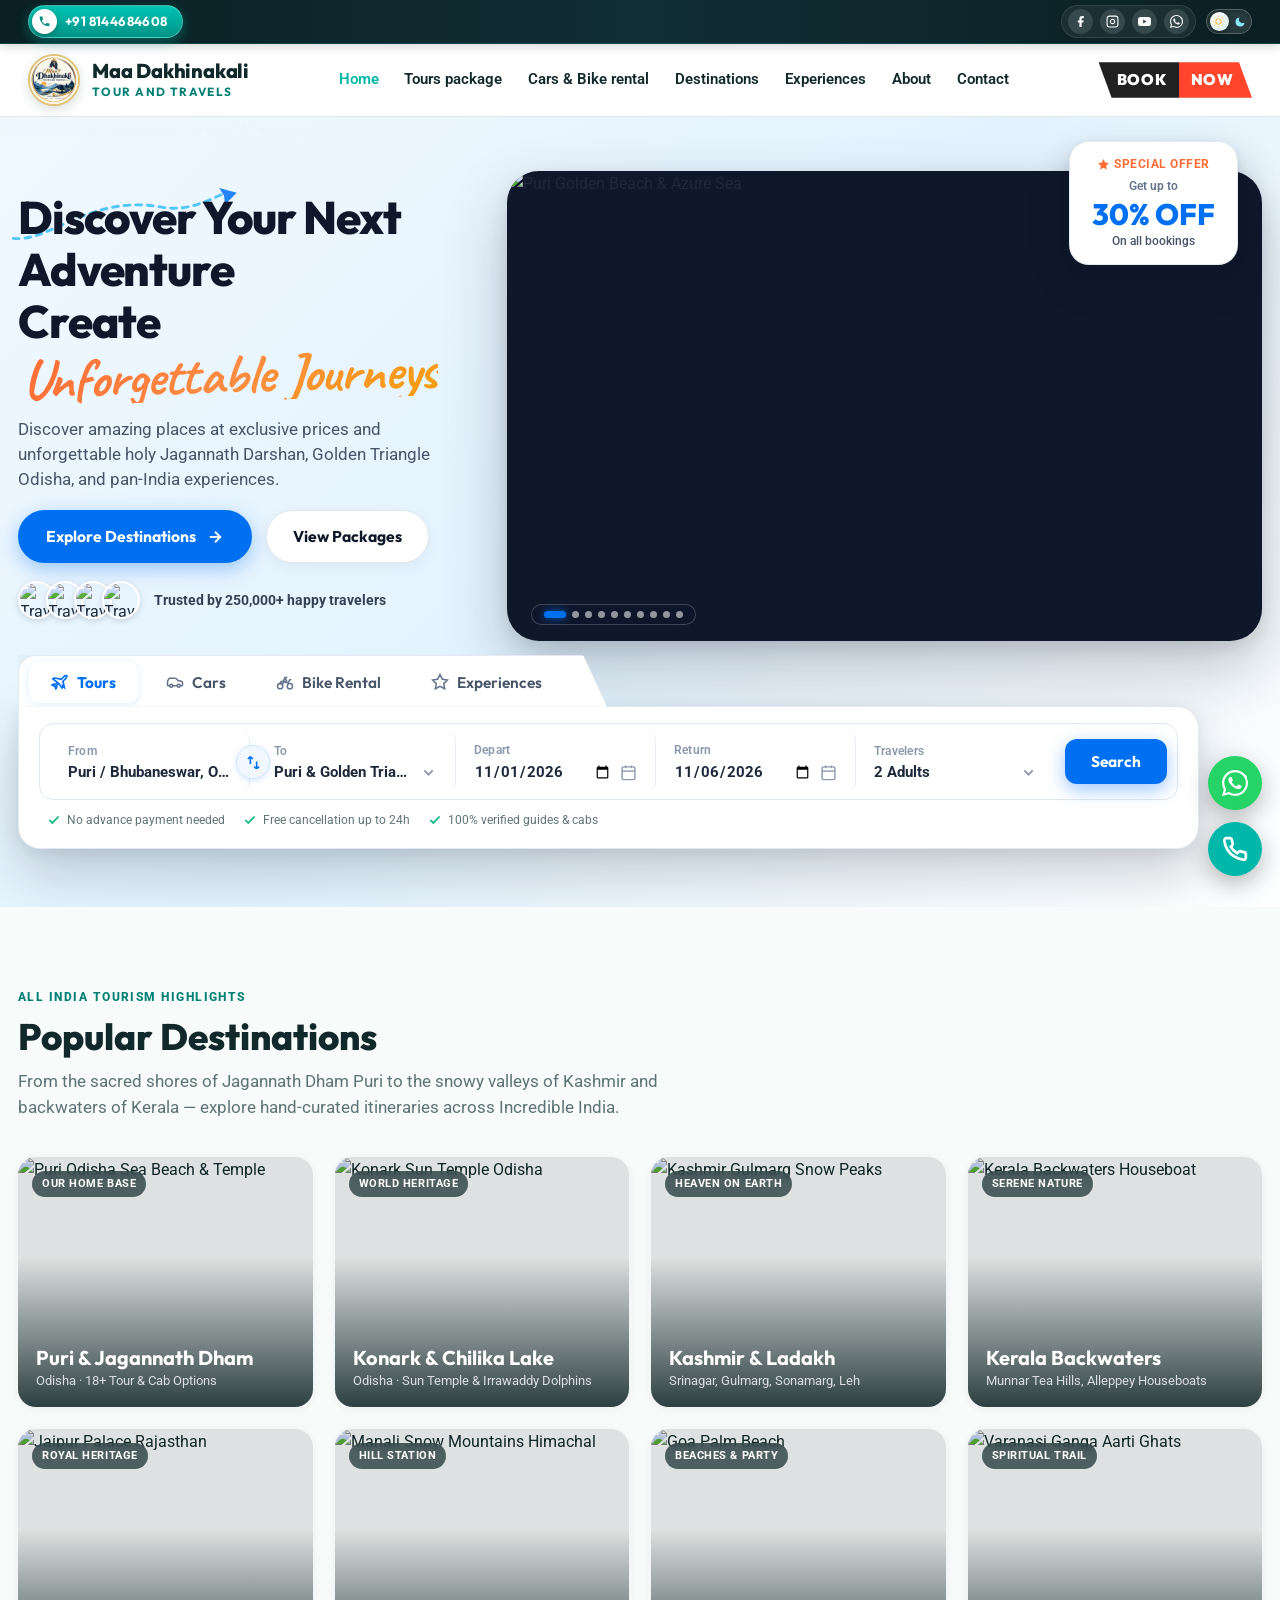
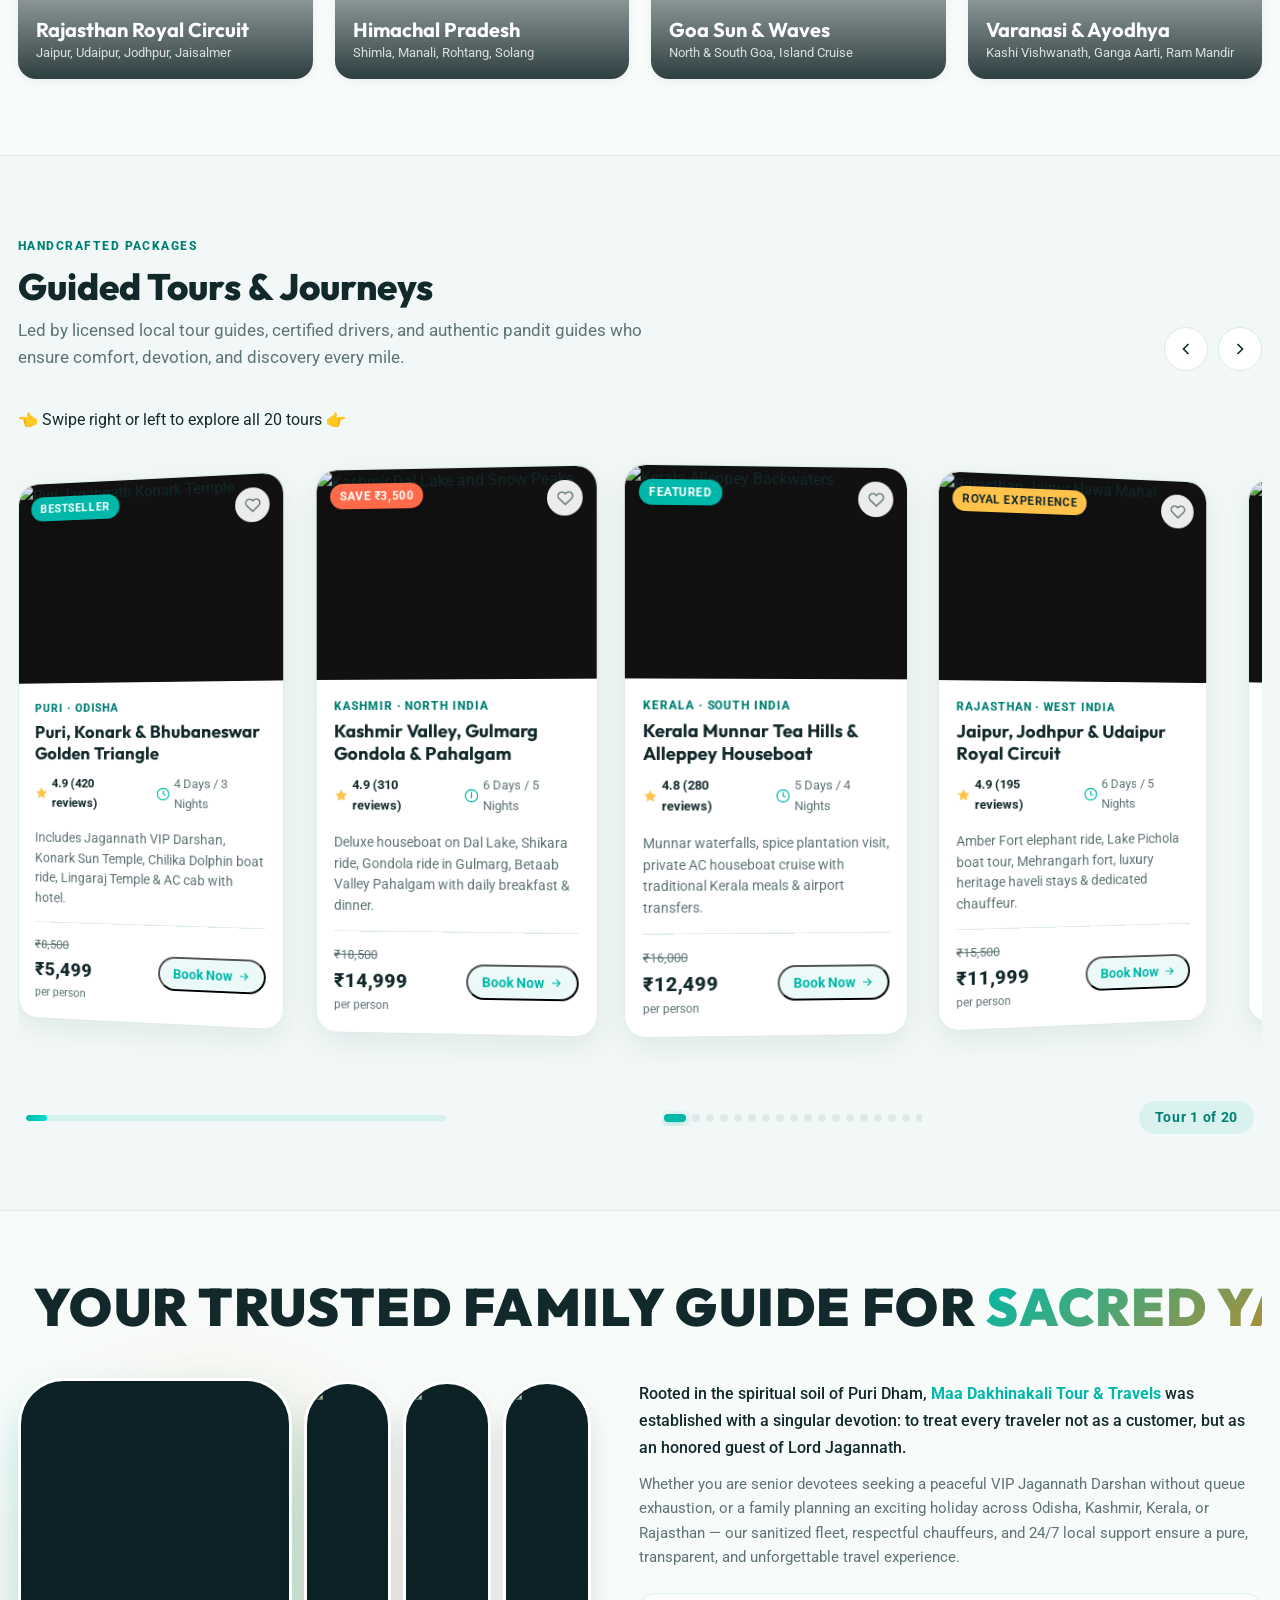
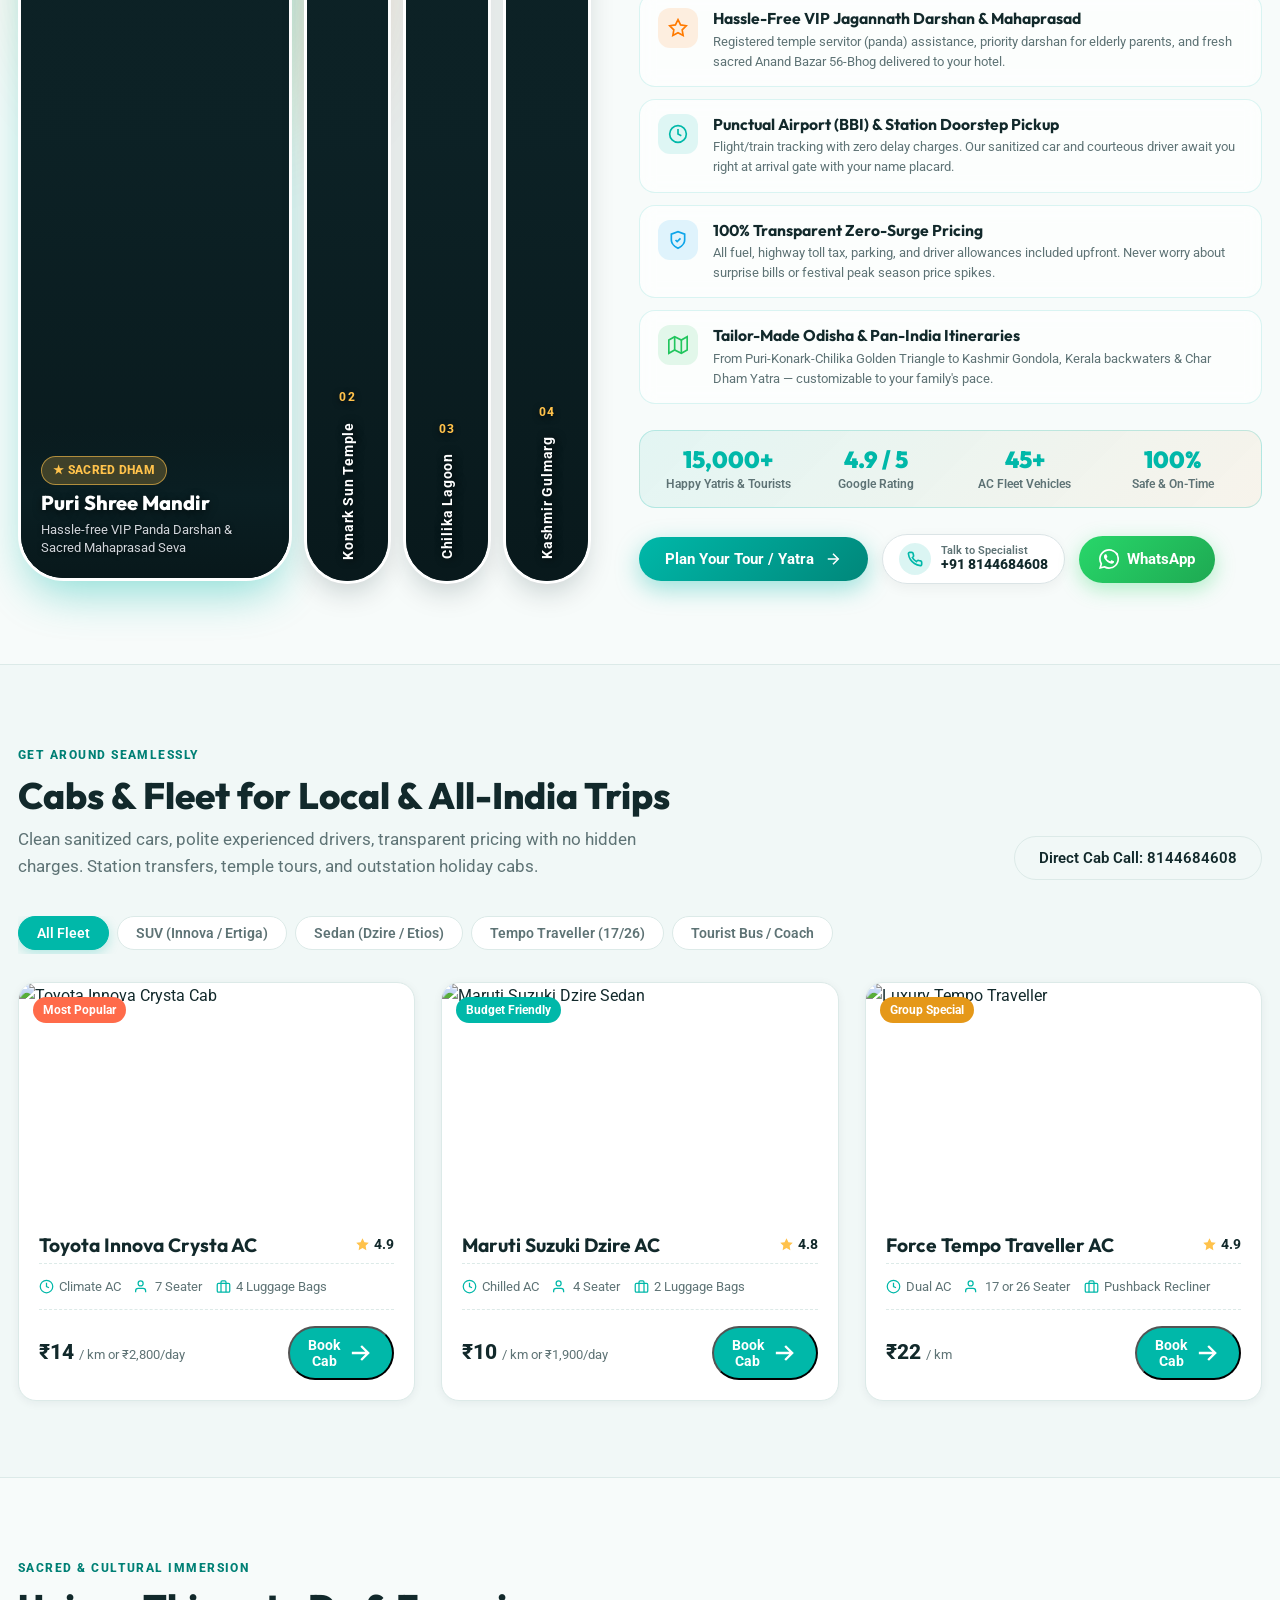
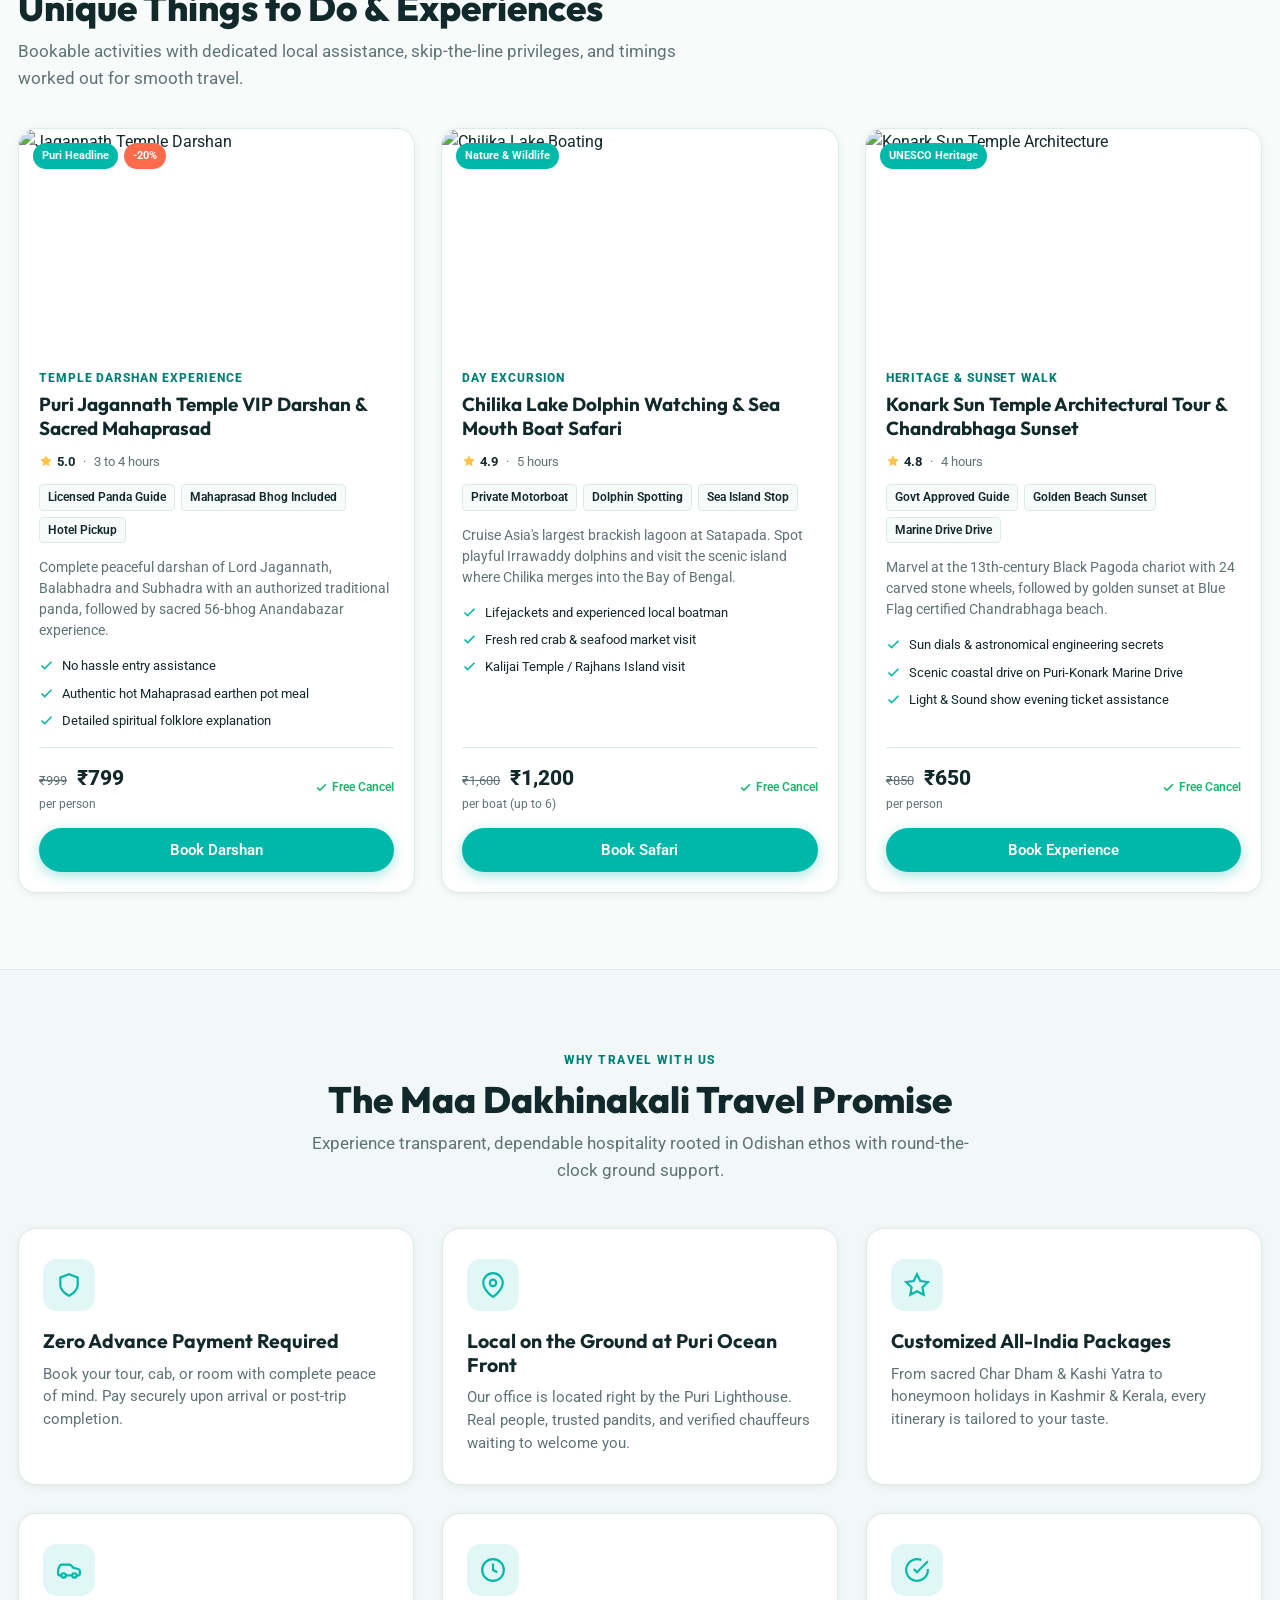
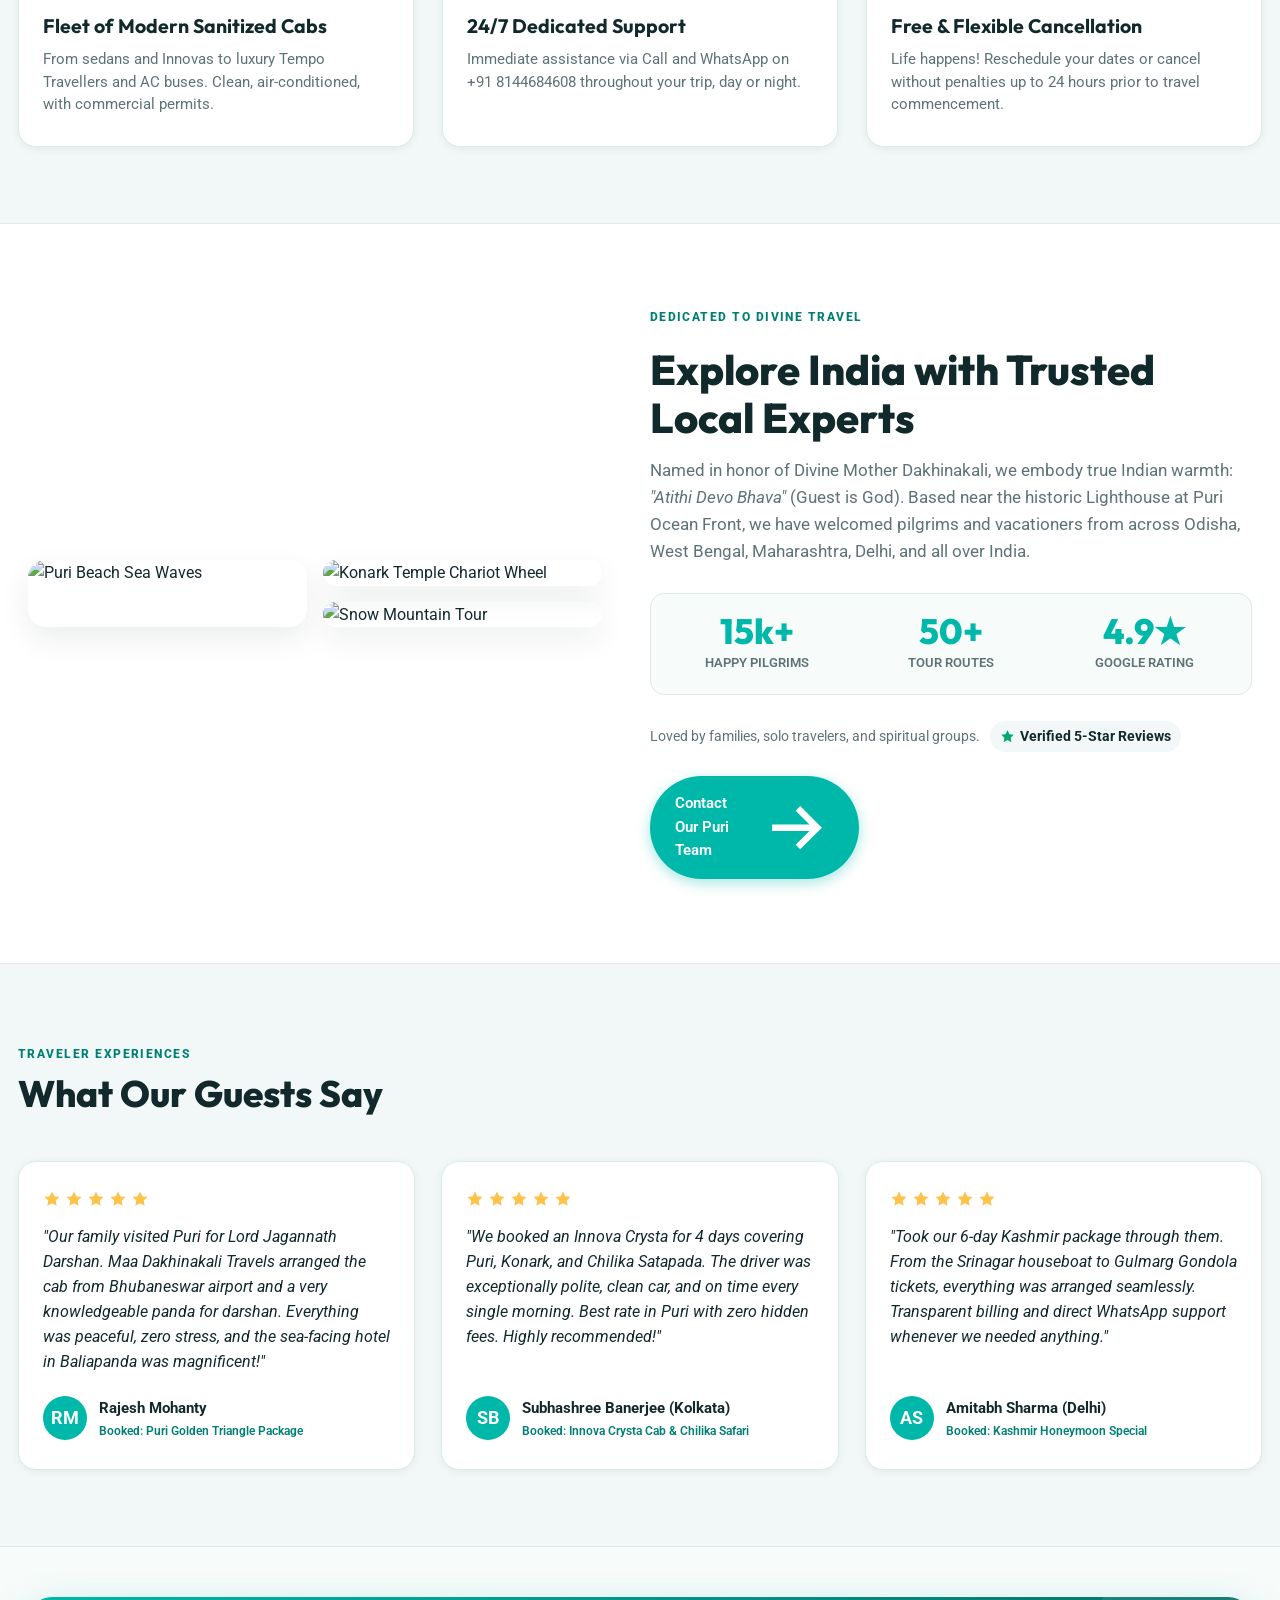
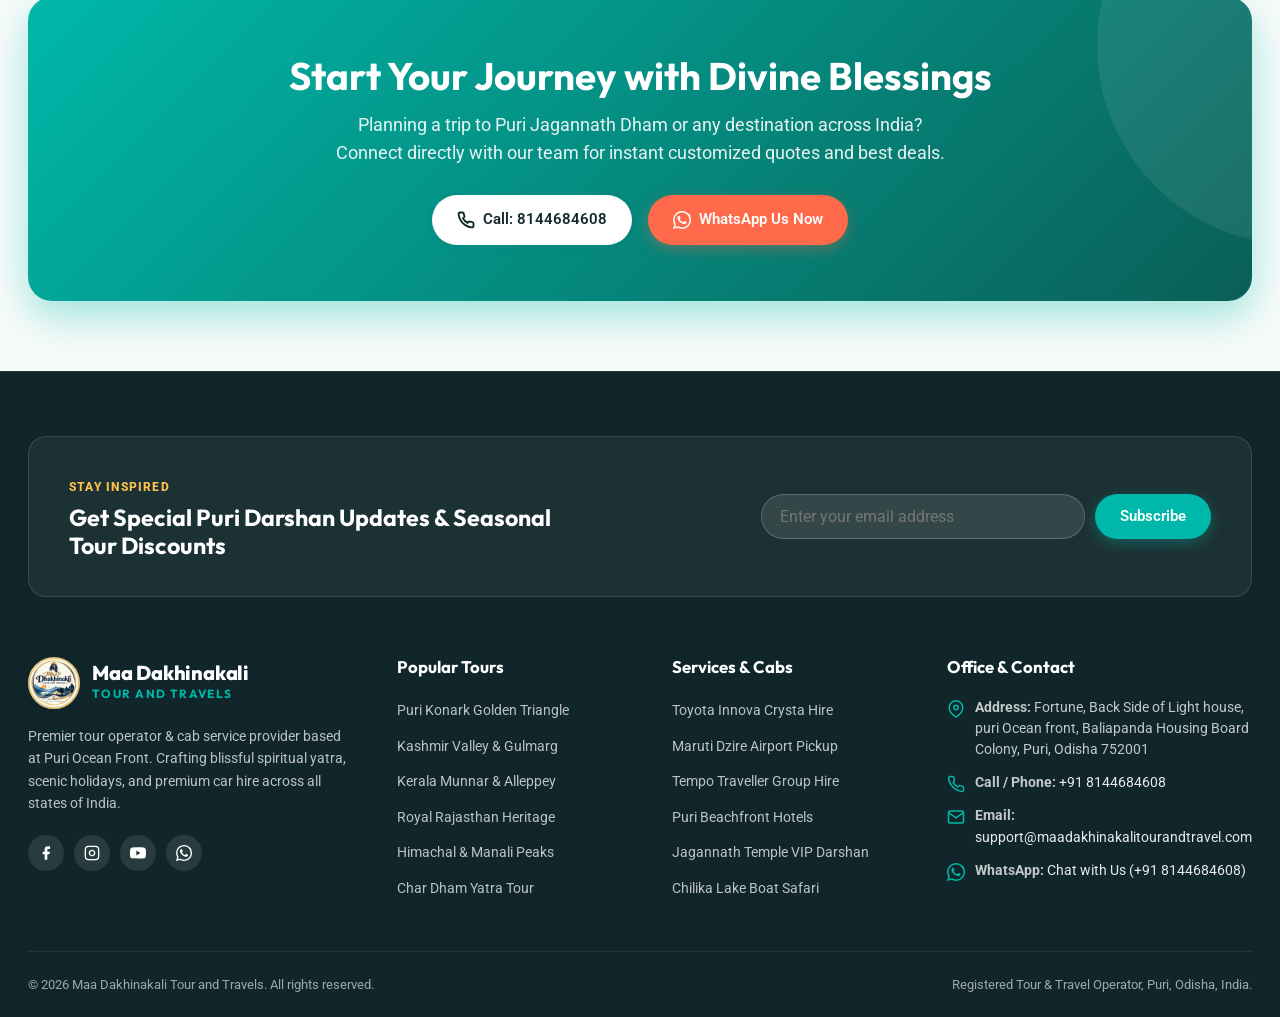
==== commit 8dda2649: "Add files via upload" ====
--- a/index.html
+++ b/index.html
@@ -1,15 +1,19 @@
 <!DOCTYPE html>
 <html lang="en">
+
 <head>
   <meta charset="UTF-8">
   <meta name="viewport" content="width=device-width, initial-scale=1.0">
   <title>Maa Dakhinakali Tour and Travels - Puri Jagannath Dham & All India Tour Packages</title>
-  <meta name="description" content="Experience incredible journeys with Maa Dakhinakali Tour and Travels. Puri Jagannath Darshan, Konark, Chilika, Odisha Golden Triangle, Kashmir, Kerala, Rajasthan & All India tour packages, car rentals, and luxury stays.">
-  <meta name="keywords" content="Maa Dakhinakali Tour and Travels, Puri Tour Package, Jagannath Puri Darshan, Odisha Tourism, Cab rental in Puri, India Tour Packages">
-  
+  <meta name="description"
+    content="Experience incredible journeys with Maa Dakhinakali Tour and Travels. Puri Jagannath Darshan, Konark, Chilika, Odisha Golden Triangle, Kashmir, Kerala, Rajasthan & All India tour packages, car rentals, and luxury stays.">
+  <meta name="keywords"
+    content="Maa Dakhinakali Tour and Travels, Puri Tour Package, Jagannath Puri Darshan, Odisha Tourism, Cab rental in Puri, India Tour Packages">
+
   <!-- Open Graph -->
   <meta property="og:title" content="Maa Dakhinakali Tour and Travels - Puri & All India Tourism">
-  <meta property="og:description" content="Best tour operator in Puri, Odisha. Book small-group tours, luxury stays, sanitized cabs, and sacred temple darshan.">
+  <meta property="og:description"
+    content="Best tour operator in Puri, Odisha. Book small-group tours, luxury stays, sanitized cabs, and sacred temple darshan.">
   <meta property="og:image" content="assets/images/logo.png">
   <meta property="og:type" content="website">
 
@@ -18,35 +22,77 @@
 
   <!-- Stylesheets -->
   <link rel="stylesheet" href="css/main.css">
+  <script>
+    (function(){try{var s=localStorage.getItem('md-theme');var p=window.matchMedia&&window.matchMedia('(prefers-color-scheme: dark)').matches;if(s==='dark'||(!s&&p)){document.documentElement.classList.add('dark-theme');}}catch(e){}})();
+  </script>
 </head>
+
 <body>
 
   <!-- ==================== TOPBAR ==================== -->
   <aside class="site-topbar">
     <div class="site-topbar__inner tripper-container">
       <div class="site-topbar__contact">
-        <a class="site-topbar__item" href="tel:8144684608">
-          <svg viewBox="0 0 24 24" fill="none" stroke="currentColor" stroke-width="2"><path d="M22 16.92v3a2 2 0 0 1-2.18 2 19.79 19.79 0 0 1-8.63-3.07 19.5 19.5 0 0 1-6-6 19.79 19.79 0 0 1-3.07-8.67A2 2 0 0 1 4.11 2h3a2 2 0 0 1 2 1.72 12.84 12.84 0 0 0 .7 2.81 2 2 0 0 1-.45 2.11L8.09 9.91a16 16 0 0 0 6 6l1.27-1.27a2 2 0 0 1 2.11-.45 12.84 12.84 0 0 0 2.81.7A2 2 0 0 1 22 16.92z"/></svg>
-          <span>Call: +91 8144684608</span>
-        </a>
-        <a class="site-topbar__item" href="mailto:support@maadakhinakalitourandtravel.com">
-          <svg viewBox="0 0 24 24" fill="none" stroke="currentColor" stroke-width="2"><path d="M4 4h16c1.1 0 2 .9 2 2v12c0 1.1-.9 2-2 2H4c-1.1 0-2-.9-2-2V6c0-1.1.9-2 2-2z"/><polyline points="22,6 12,13 2,6"/></svg>
-          <span>support@maadakhinakalitourandtravel.com</span>
+        <a class="site-topbar__item site-topbar__call ref-contact-btn ref-contact-btn--call" href="tel:8144684608" title="Call: +91 8144684608">
+          <span class="site-topbar__call-icon" aria-hidden="true">
+            <svg viewBox="0 0 24 24" fill="currentColor">
+              <path d="M20.01 15.38c-1.23 0-2.42-.2-3.53-.56a.977.977 0 0 0-1.01.24l-2.2 2.2a15.05 15.05 0 0 1-6.59-6.59l2.2-2.21a.96.96 0 0 0 .25-1A11.36 11.36 0 0 1 8.57 3.9c0-.55-.45-1-1-1H4.01c-.55 0-1 .45-1 1 0 9.39 7.63 17.02 17 17.02.55 0 1-.45 1-1v-3.54c0-.55-.45-1-1-1z"/>
+            </svg>
+          </span>
+          <span class="site-topbar__call-txt"><strong>+91 8144684608</strong></span>
         </a>
       </div>
 
       <div class="site-topbar__aside">
         <div class="site-topbar__social">
-          <a class="soc" href="https://facebook.com/maadakhinakalitourandtravel" target="_blank" rel="noopener" aria-label="Facebook">
-            <svg viewBox="0 0 24 24" fill="currentColor"><path d="M18 2h-3a5 5 0 0 0-5 5v3H7v4h3v8h4v-8h3l1-4h-4V7a1 1 0 0 1 1-1h3z"/></svg>
+          <a class="soc soc--fb" href="https://facebook.com/maadakhinakalitourandtravel" target="_blank" rel="noopener" aria-label="Facebook" title="Facebook">
+            <svg viewBox="0 0 24 24" fill="currentColor">
+              <path d="M18 2h-3a5 5 0 0 0-5 5v3H7v4h3v8h4v-8h3l1-4h-4V7a1 1 0 0 1 1-1h3z" />
+            </svg>
           </a>
-          <a class="soc" href="https://instagram.com/maadakhinakalitourandtravel" target="_blank" rel="noopener" aria-label="Instagram">
-            <svg viewBox="0 0 24 24" fill="none" stroke="currentColor" stroke-width="2"><rect x="2" y="2" width="20" height="20" rx="5" ry="5"/><path d="M16 11.37A4 4 0 1 1 12.63 8 4 4 0 0 1 16 11.37z"/><line x1="17.5" y1="6.5" x2="17.51" y2="6.5"/></svg>
+          <a class="soc soc--ig" href="https://instagram.com/maadakhinakalitourandtravel" target="_blank" rel="noopener" aria-label="Instagram" title="Instagram">
+            <svg viewBox="0 0 24 24" fill="none" stroke="currentColor" stroke-width="2">
+              <rect x="2" y="2" width="20" height="20" rx="5" ry="5" />
+              <path d="M16 11.37A4 4 0 1 1 12.63 8 4 4 0 0 1 16 11.37z" />
+              <line x1="17.5" y1="6.5" x2="17.51" y2="6.5" />
+            </svg>
           </a>
-          <a class="soc" href="https://wa.me/918144684608" target="_blank" rel="noopener" aria-label="WhatsApp">
-            <svg viewBox="0 0 24 24" fill="currentColor"><path d="M20.52 3.48A11.93 11.93 0 0 0 12.04 0C5.43 0 .07 5.37.07 11.98c0 2.11.55 4.17 1.6 5.99L0 24l6.21-1.63a11.97 11.97 0 0 0 5.83 1.51h.01c6.61 0 11.97-5.37 11.97-11.98 0-3.2-.1.25-1.25-6.42zM12.04 21.87h-.01a9.92 9.92 0 0 1-5.06-1.39l-.36-.22-3.76.99 1-3.66-.24-.38a9.94 9.94 0 0 1-1.52-5.23c0-5.5 4.47-9.97 9.97-9.97 2.66 0 5.17 1.04 7.05 2.92a9.94 9.94 0 0 1 2.92 7.05c0 5.5-4.47 9.97-9.97 9.97zm5.46-7.46c-.3-.15-1.77-.87-2.04-.97-.27-.1-.47-.15-.67.15-.2.3-.77.97-.94 1.17-.17.2-.35.22-.65.07-.3-.15-1.27-.47-2.42-1.5-.9-.8-1.5-1.78-1.67-2.08-.17-.3-.02-.46.13-.61.13-.13.3-.35.45-.52.15-.17.2-.3.3-.5.1-.2.05-.37-.02-.52-.08-.15-.67-1.62-.92-2.22-.25-.58-.5-.5-.68-.51h-.58c-.2 0-.52.07-.8.37-.27.3-1.05 1.02-1.05 2.5s1.07 2.9 1.22 3.1c.15.2 2.1 3.2 5.08 4.49.71.31 1.26.49 1.69.63.71.23 1.36.2 1.87.12.57-.08 1.77-.72 2.02-1.42.25-.7.25-1.3.17-1.42-.07-.12-.27-.2-.57-.35z"/></svg>
+          <a class="soc soc--yt" href="https://youtube.com/@maadakhinakalitourandtravel" target="_blank" rel="noopener" aria-label="YouTube" title="YouTube">
+            <svg viewBox="0 0 24 24" fill="currentColor">
+              <path d="M23.498 6.186a3.016 3.016 0 0 0-2.122-2.136C19.505 3.545 12 3.545 12 3.545s-7.505 0-9.377.505A3.017 3.017 0 0 0 .502 6.186C0 8.07 0 12 0 12s0 3.93.502 5.814a3.016 3.016 0 0 0 2.122 2.136c1.871.505 9.376.505 9.376.505s7.505 0 9.377-.505a3.015 3.015 0 0 0 2.122-2.136C24 15.93 24 12 24 12s0-3.93-.502-5.814zM9.545 15.568V8.432L15.818 12l-6.273 3.568z"/>
+            </svg>
           </a>
-        </div>
+          <a class="soc soc--wa" href="https://wa.me/918144684608" target="_blank" rel="noopener" aria-label="WhatsApp" title="WhatsApp">
+            <svg viewBox="0 0 24 24" fill="currentColor">
+              <path d="M20.52 3.48A11.93 11.93 0 0 0 12.04 0C5.43 0 .07 5.37.07 11.98c0 2.11.55 4.17 1.6 5.99L0 24l6.21-1.63a11.97 11.97 0 0 0 5.83 1.51h.01c6.61 0 11.97-5.37 11.97-11.98 0-3.2-.1.25-1.25-6.42zM12.04 21.87h-.01a9.92 9.92 0 0 1-5.06-1.39l-.36-.22-3.76.99 1-3.66-.24-.38a9.94 9.94 0 0 1-1.52-5.23c0-5.5 4.47-9.97 9.97-9.97 2.66 0 5.17 1.04 7.05 2.92a9.94 9.94 0 0 1 2.92 7.05c0 5.5-4.47 9.97-9.97 9.97zm5.46-7.46c-.3-.15-1.77-.87-2.04-.97-.27-.1-.47-.15-.67.15-.2.3-.77.97-.94 1.17-.17.2-.35.22-.65.07-.3-.15-1.27-.47-2.42-1.5-.9-.8-1.5-1.78-1.67-2.08-.17-.3-.02-.46.13-.61.13-.13.3-.35.45-.52.15-.17.2-.3.3-.5.1-.2.05-.37-.02-.52-.08-.15-.67-1.62-.92-2.22-.25-.58-.5-.5-.68-.51h-.58c-.2 0-.52.07-.8.37-.27.3-1.05 1.02-1.05 2.5s1.07 2.9 1.22 3.1c.15.2 2.1 3.2 5.08 4.49.71.31 1.26.49 1.69.63.71.23 1.36.2 1.87.12.57-.08 1.77-.72 2.02-1.42.25-.7.25-1.3.17-1.42-.07-.12-.27-.2-.57-.35z" />
+            </svg>
+          </a>
+        </div>
+
+        <!-- Day / Night Theme Toggle Switch Button -->
+        <button class="topbar-theme-toggle" id="themeToggle" type="button" aria-label="Toggle Dark / Light Mode" title="Toggle Dark/Light Mode">
+          <span class="theme-toggle__track">
+            <span class="theme-toggle__icon theme-toggle__icon--sun" aria-hidden="true">
+              <svg viewBox="0 0 24 24" fill="none" stroke="currentColor" stroke-width="2">
+                <circle cx="12" cy="12" r="5"></circle>
+                <line x1="12" y1="1" x2="12" y2="3"></line>
+                <line x1="12" y1="21" x2="12" y2="23"></line>
+                <line x1="4.22" y1="4.22" x2="5.64" y2="5.64"></line>
+                <line x1="18.36" y1="18.36" x2="19.78" y2="19.78"></line>
+                <line x1="1" y1="12" x2="3" y2="12"></line>
+                <line x1="21" y1="12" x2="23" y2="12"></line>
+                <line x1="4.22" y1="19.78" x2="5.64" y2="18.36"></line>
+                <line x1="18.36" y1="5.64" x2="19.78" y2="4.22"></line>
+              </svg>
+            </span>
+            <span class="theme-toggle__knob"></span>
+            <span class="theme-toggle__icon theme-toggle__icon--moon" aria-hidden="true">
+              <svg viewBox="0 0 24 24" fill="currentColor">
+                <path d="M21 12.79A9 9 0 1 1 11.21 3 7 7 0 0 0 21 12.79z"></path>
+              </svg>
+            </span>
+          </span>
+        </button>
       </div>
     </div>
   </aside>
@@ -54,7 +100,7 @@
   <!-- ==================== MAIN HEADER ==================== -->
   <header class="site-header" id="masthead">
     <div class="site-header__inner tripper-container">
-      
+
       <!-- Brand Logo -->
       <a class="site-branding" href="#page" title="Maa Dakhinakali Tour and Travels">
         <div class="site-branding__logo-wrap">
@@ -81,12 +127,17 @@
 
       <!-- Header CTAs -->
       <div class="site-header__actions">
-        <button class="nav-book-split" onclick="setTimeout(() => openBookingModal('Quick Travel Enquiry'), 120)" aria-label="Book Now">
+        <button class="nav-book-split" onclick="setTimeout(() => openBookingModal('Quick Travel Enquiry'), 120)"
+          aria-label="Book Now">
           <span class="nav-book-split__part nav-book-split__book">BOOK</span>
           <span class="nav-book-split__part nav-book-split__now">NOW</span>
         </button>
         <button class="menu-toggle" aria-label="Toggle navigation" aria-expanded="false">
-          <svg viewBox="0 0 24 24" fill="none" stroke="currentColor" stroke-width="2"><line x1="3" y1="12" x2="21" y2="12"/><line x1="3" y1="6" x2="21" y2="6"/><line x1="3" y1="18" x2="21" y2="18"/></svg>
+          <svg viewBox="0 0 24 24" fill="none" stroke="currentColor" stroke-width="2">
+            <line x1="3" y1="12" x2="21" y2="12" />
+            <line x1="3" y1="6" x2="21" y2="6" />
+            <line x1="3" y1="18" x2="21" y2="18" />
+          </svg>
         </button>
       </div>
 
@@ -98,28 +149,35 @@
 
     <!-- HERO SECTION (tp-mhero) -->
     <section class="tp-mhero" id="page">
-      <img decoding="async" class="tp-mhero__img" src="https://images.unsplash.com/photo-1609137144813-7d9921338f24?auto=format&fit=crop&w=1800&q=80" alt="Puri Odisha Jagannath Temple & Heritage">
+      <img decoding="async" class="tp-mhero__img"
+        src="https://images.unsplash.com/photo-1609137144813-7d9921338f24?auto=format&fit=crop&w=1800&q=80"
+        alt="Puri Odisha Jagannath Temple & Heritage">
       <div class="tp-mhero__scrim"></div>
-      
+
       <div class="tp-mhero__inner tripper-container">
         <!-- Top Two-Column Grid: Left Text/Action + Right Scenic Visual with Floating Badge -->
         <div class="tp-mhero__grid">
           <div class="tp-mhero__left">
-            <div class="tp-mhero__flight-doodle" aria-hidden="true">
-              <svg width="110" height="36" viewBox="0 0 110 36" fill="none">
-                <path d="M4 30 C 25 32, 45 6, 75 14 C 85 17, 92 12, 98 8" stroke="#38bdf8" stroke-width="2" stroke-dasharray="4 4" stroke-linecap="round"/>
-                <polygon points="98,4 108,7 101,14 100,9" fill="#0070f3"/>
-              </svg>
-            </div>
             <h1 class="tp-mhero__title">
-              Explore the World<br>Create <span class="tp-mhero__title-cursive">Memories</span>
+              <span class="tp-mhero__flight-doodle" aria-hidden="true">
+                <svg width="240" height="70" viewBox="0 0 240 70" fill="none">
+                  <path d="M6 56 C 45 60, 85 10, 160 24 C 185 28, 205 18, 222 10" stroke="#38bdf8" stroke-width="3"
+                    stroke-dasharray="6 6" stroke-linecap="round" />
+                  <polygon points="218,4 236,9 224,21 223,12" fill="#0070f3" />
+                </svg>
+              </span>
+              Discover Your Next Adventure<br>Create <span class="tp-mhero__title-cursive">Unforgettable Journeys</span>
             </h1>
-            <p class="tp-mhero__sub">Discover amazing places at exclusive prices and unforgettable holy Jagannath Darshan, Golden Triangle Odisha, and pan-India experiences.</p>
-            
+            <p class="tp-mhero__sub">Discover amazing places at exclusive prices and unforgettable holy Jagannath
+              Darshan, Golden Triangle Odisha, and pan-India experiences.</p>
+
             <div class="tp-mhero__cta-group">
               <a href="#destinations" class="tp-mhero__btn-primary">
                 <span>Explore Destinations</span>
-                <svg width="18" height="18" viewBox="0 0 24 24" fill="none" stroke="currentColor" stroke-width="2.5"><line x1="5" y1="12" x2="19" y2="12"/><polyline points="12 5 19 12 12 19"/></svg>
+                <svg width="18" height="18" viewBox="0 0 24 24" fill="none" stroke="currentColor" stroke-width="2.5">
+                  <line x1="5" y1="12" x2="19" y2="12" />
+                  <polyline points="12 5 19 12 12 19" />
+                </svg>
               </a>
               <a href="#packages" class="tp-mhero__btn-secondary">
                 <span>View Packages</span>
@@ -128,10 +186,18 @@
 
             <div class="tp-mhero__social-proof">
               <div class="tp-mhero__avatar-stack">
-                <img src="https://images.unsplash.com/photo-1534528741775-53994a69daeb?auto=format&fit=crop&w=80&h=80&q=80" alt="Traveler" class="tp-mhero__avatar">
-                <img src="https://images.unsplash.com/photo-1507003211169-0a1dd7228f2d?auto=format&fit=crop&w=80&h=80&q=80" alt="Traveler" class="tp-mhero__avatar">
-                <img src="https://images.unsplash.com/photo-1494790108377-be9c29b29330?auto=format&fit=crop&w=80&h=80&q=80" alt="Traveler" class="tp-mhero__avatar">
-                <img src="https://images.unsplash.com/photo-1500648767791-00dcc994a43e?auto=format&fit=crop&w=80&h=80&q=80" alt="Traveler" class="tp-mhero__avatar">
+                <img
+                  src="https://images.unsplash.com/photo-1534528741775-53994a69daeb?auto=format&fit=crop&w=80&h=80&q=80"
+                  alt="Traveler" class="tp-mhero__avatar">
+                <img
+                  src="https://images.unsplash.com/photo-1507003211169-0a1dd7228f2d?auto=format&fit=crop&w=80&h=80&q=80"
+                  alt="Traveler" class="tp-mhero__avatar">
+                <img
+                  src="https://images.unsplash.com/photo-1494790108377-be9c29b29330?auto=format&fit=crop&w=80&h=80&q=80"
+                  alt="Traveler" class="tp-mhero__avatar">
+                <img
+                  src="https://images.unsplash.com/photo-1500648767791-00dcc994a43e?auto=format&fit=crop&w=80&h=80&q=80"
+                  alt="Traveler" class="tp-mhero__avatar">
               </div>
               <div class="tp-mhero__proof-text">
                 <strong>Trusted by 250,000+ happy travelers</strong>
@@ -144,43 +210,66 @@
               <!-- 10 Scenic Slides (One-by-one rotating travel photos) -->
               <div class="tp-mhero__scenic-slides">
                 <div class="tp-mhero__scenic-slide is-active">
-                  <img src="https://images.unsplash.com/photo-1507525428034-b723cf961d3e?auto=format&fit=crop&w=1400&q=85" alt="Puri Golden Beach & Azure Sea" class="tp-mhero__scenic-img">
+                  <img
+                    src="https://images.unsplash.com/photo-1507525428034-b723cf961d3e?auto=format&fit=crop&w=1400&q=85"
+                    alt="Puri Golden Beach & Azure Sea" class="tp-mhero__scenic-img">
                 </div>
                 <div class="tp-mhero__scenic-slide">
-                  <img src="https://images.unsplash.com/photo-1501785888041-af3ef285b470?auto=format&fit=crop&w=1400&q=85" alt="Alpine Emerald Lake & Mountain Boats" class="tp-mhero__scenic-img">
+                  <img
+                    src="https://images.unsplash.com/photo-1501785888041-af3ef285b470?auto=format&fit=crop&w=1400&q=85"
+                    alt="Alpine Emerald Lake & Mountain Boats" class="tp-mhero__scenic-img">
                 </div>
                 <div class="tp-mhero__scenic-slide">
-                  <img src="https://images.unsplash.com/photo-1609137144813-7d9921338f24?auto=format&fit=crop&w=1400&q=85" alt="Lord Jagannath Temple Puri Spiritual Heritage" class="tp-mhero__scenic-img">
+                  <img
+                    src="https://images.unsplash.com/photo-1609137144813-7d9921338f24?auto=format&fit=crop&w=1400&q=85"
+                    alt="Lord Jagannath Temple Puri Spiritual Heritage" class="tp-mhero__scenic-img">
                 </div>
                 <div class="tp-mhero__scenic-slide">
-                  <img src="https://images.unsplash.com/photo-1588416936097-41850ab3d86d?auto=format&fit=crop&w=1400&q=85" alt="Kashmir Dal Lake Shikara Ride" class="tp-mhero__scenic-img">
+                  <img
+                    src="https://images.unsplash.com/photo-1588416936097-41850ab3d86d?auto=format&fit=crop&w=1400&q=85"
+                    alt="Kashmir Dal Lake Shikara Ride" class="tp-mhero__scenic-img">
                 </div>
                 <div class="tp-mhero__scenic-slide">
-                  <img src="https://images.unsplash.com/photo-1602216056096-3b40cc0c9944?auto=format&fit=crop&w=1400&q=85" alt="Kerala Alleppey Backwater Palm Houseboat" class="tp-mhero__scenic-img">
+                  <img
+                    src="https://images.unsplash.com/photo-1602216056096-3b40cc0c9944?auto=format&fit=crop&w=1400&q=85"
+                    alt="Kerala Alleppey Backwater Palm Houseboat" class="tp-mhero__scenic-img">
                 </div>
                 <div class="tp-mhero__scenic-slide">
-                  <img src="https://images.unsplash.com/photo-1599661046289-e31897846e41?auto=format&fit=crop&w=1400&q=85" alt="Rajasthan Royal Desert & Heritage Palace" class="tp-mhero__scenic-img">
+                  <img
+                    src="https://images.unsplash.com/photo-1599661046289-e31897846e41?auto=format&fit=crop&w=1400&q=85"
+                    alt="Rajasthan Royal Desert & Heritage Palace" class="tp-mhero__scenic-img">
                 </div>
                 <div class="tp-mhero__scenic-slide">
-                  <img src="https://images.unsplash.com/photo-1590523741831-ab7e8b8f9c7f?auto=format&fit=crop&w=1400&q=85" alt="Konark Sun Temple Odisha World Wonder" class="tp-mhero__scenic-img">
+                  <img
+                    src="https://images.unsplash.com/photo-1590523741831-ab7e8b8f9c7f?auto=format&fit=crop&w=1400&q=85"
+                    alt="Konark Sun Temple Odisha World Wonder" class="tp-mhero__scenic-img">
                 </div>
                 <div class="tp-mhero__scenic-slide">
-                  <img src="https://images.unsplash.com/photo-1544735716-392fe2489ffa?auto=format&fit=crop&w=1400&q=85" alt="Snow Mountain Gulmarg Peaks" class="tp-mhero__scenic-img">
+                  <img src="https://images.unsplash.com/photo-1544735716-392fe2489ffa?auto=format&fit=crop&w=1400&q=85"
+                    alt="Snow Mountain Gulmarg Peaks" class="tp-mhero__scenic-img">
                 </div>
                 <div class="tp-mhero__scenic-slide">
-                  <img src="https://images.unsplash.com/photo-1512343879784-a960bf40e7f2?auto=format&fit=crop&w=1400&q=85" alt="Goa Tropical Coastline & Golden Sands" class="tp-mhero__scenic-img">
+                  <img
+                    src="https://images.unsplash.com/photo-1512343879784-a960bf40e7f2?auto=format&fit=crop&w=1400&q=85"
+                    alt="Goa Tropical Coastline & Golden Sands" class="tp-mhero__scenic-img">
                 </div>
                 <div class="tp-mhero__scenic-slide">
-                  <img src="https://images.unsplash.com/photo-1506744038136-46273834b3fb?auto=format&fit=crop&w=1400&q=85" alt="Munnar Tea Gardens & Misty Valleys" class="tp-mhero__scenic-img">
+                  <img
+                    src="https://images.unsplash.com/photo-1506744038136-46273834b3fb?auto=format&fit=crop&w=1400&q=85"
+                    alt="Munnar Tea Gardens & Misty Valleys" class="tp-mhero__scenic-img">
                 </div>
               </div>
 
               <!-- Slider Navigation Arrows -->
               <button class="tp-mhero__slider-btn tp-mhero__slider-btn--prev" type="button" aria-label="Previous Photo">
-                <svg viewBox="0 0 24 24" fill="none" stroke="currentColor" stroke-width="2.5"><polyline points="15 18 9 12 15 6"/></svg>
+                <svg viewBox="0 0 24 24" fill="none" stroke="currentColor" stroke-width="2.5">
+                  <polyline points="15 18 9 12 15 6" />
+                </svg>
               </button>
               <button class="tp-mhero__slider-btn tp-mhero__slider-btn--next" type="button" aria-label="Next Photo">
-                <svg viewBox="0 0 24 24" fill="none" stroke="currentColor" stroke-width="2.5"><polyline points="9 18 15 12 9 6"/></svg>
+                <svg viewBox="0 0 24 24" fill="none" stroke="currentColor" stroke-width="2.5">
+                  <polyline points="9 18 15 12 9 6" />
+                </svg>
               </button>
 
               <!-- Slider Dots -->
@@ -200,7 +289,10 @@
               <!-- Floating Special Offer Badge -->
               <div class="tp-mhero__offer-badge">
                 <span class="tp-mhero__offer-eyebrow">
-                  <svg width="13" height="13" viewBox="0 0 24 24" fill="currentColor"><polygon points="12 2 15.09 8.26 22 9.27 17 14.14 18.18 21.02 12 17.77 5.82 21.02 7 14.14 2 9.27 8.91 8.26 12 2"/></svg>
+                  <svg width="13" height="13" viewBox="0 0 24 24" fill="currentColor">
+                    <polygon
+                      points="12 2 15.09 8.26 22 9.27 17 14.14 18.18 21.02 12 17.77 5.82 21.02 7 14.14 2 9.27 8.91 8.26 12 2" />
+                  </svg>
                   Special Offer
                 </span>
                 <span class="tp-mhero__offer-sub">Get up to</span>
@@ -218,24 +310,39 @@
             <div class="tp-msearch__tabs-wrap">
               <div class="tp-msearch__tabs">
                 <button class="tp-msearch__tab is-active" data-target="tours" type="button">
-                  <svg viewBox="0 0 24 24" fill="none" stroke="currentColor" stroke-width="2.2"><path d="M17.8 19.2L16 11l3.5-3.5C21 6 21.5 4 21 3.5c-.5-.5-2.5 0-4 1.5L13.5 8.5 5.3 6.7c-.9-.2-1.8.1-2.4.7l-.4.4 6 4.5-3 3-2.5-.5L1.5 16l3.5 1.5 1.5 3.5 1.2-1.5-.5-2.5 3-3 4.5 6 .4-.4c.6-.6.9-1.5.7-2.4z"/></svg>
+                  <svg viewBox="0 0 24 24" fill="none" stroke="currentColor" stroke-width="2.2">
+                    <path
+                      d="M17.8 19.2L16 11l3.5-3.5C21 6 21.5 4 21 3.5c-.5-.5-2.5 0-4 1.5L13.5 8.5 5.3 6.7c-.9-.2-1.8.1-2.4.7l-.4.4 6 4.5-3 3-2.5-.5L1.5 16l3.5 1.5 1.5 3.5 1.2-1.5-.5-2.5 3-3 4.5 6 .4-.4c.6-.6.9-1.5.7-2.4z" />
+                  </svg>
                   <span>Tours</span>
                 </button>
-                <button class="tp-msearch__tab" data-target="hotels" type="button">
-                  <svg viewBox="0 0 24 24" fill="none" stroke="currentColor" stroke-width="2"><path d="M3 21V7l9-4 9 4v14M3 21h18M9 21v-5h6v5M8 11h.01M12 11h.01M16 11h.01"/></svg>
-                  <span>Hotels</span>
-                </button>
                 <button class="tp-msearch__tab" data-target="cars" type="button">
-                  <svg viewBox="0 0 24 24" fill="none" stroke="currentColor" stroke-width="2"><path d="M19 17h2c.6 0 1-.4 1-1v-3c0-.9-.7-1.7-1.5-1.9C18.7 10.6 16 10 16 10s-1.3-1.4-2.2-2.3c-.5-.4-1.1-.7-1.8-.7H5c-.6 0-1.1.4-1.4.9l-1.4 2.9C2.1 11 2 11.5 2 12v4c0 .6.4 1 1 1h2"/><circle cx="7" cy="17" r="2"/><path d="M9 17h6"/><circle cx="17" cy="17" r="2"/></svg>
+                  <svg viewBox="0 0 24 24" fill="none" stroke="currentColor" stroke-width="2">
+                    <path
+                      d="M19 17h2c.6 0 1-.4 1-1v-3c0-.9-.7-1.7-1.5-1.9C18.7 10.6 16 10 16 10s-1.3-1.4-2.2-2.3c-.5-.4-1.1-.7-1.8-.7H5c-.6 0-1.1.4-1.4.9l-1.4 2.9C2.1 11 2 11.5 2 12v4c0 .6.4 1 1 1h2" />
+                    <circle cx="7" cy="17" r="2" />
+                    <path d="M9 17h6" />
+                    <circle cx="17" cy="17" r="2" />
+                  </svg>
                   <span>Cars</span>
                 </button>
                 <button class="tp-msearch__tab" data-target="bikes" type="button">
-                  <svg viewBox="0 0 24 24" fill="none" stroke="currentColor" stroke-width="2"><circle cx="5.5" cy="17.5" r="3.5"/><circle cx="18.5" cy="17.5" r="3.5"/><path d="M15 6h-3l-2.5 5.5L7 11l-2 3h4.5l1.5-3.5 2 2h3.5l2-3.5h2"/><path d="M12 6l2.5 5.5"/></svg>
-                  <span>Bike Rental</span>
+                  <svg viewBox="0 0 24 24" fill="none" stroke="currentColor" stroke-width="2">
+                    <circle cx="5.5" cy="17.5" r="3.5" />
+                    <circle cx="18.5" cy="17.5" r="3.5" />
+                    <path d="M15 6h-3l-2.5 5.5L7 11l-2 3h4.5l1.5-3.5 2 2h3.5l2-3.5h2" />
+                    <path d="M12 6l2.5 5.5" />
+                  </svg>
+                  <span class="tab-txt-desktop">Bike Rental</span>
+                  <span class="tab-txt-mobile">Bikes</span>
                 </button>
                 <button class="tp-msearch__tab" data-target="experiences" type="button">
-                  <svg viewBox="0 0 24 24" fill="none" stroke="currentColor" stroke-width="2"><polygon points="12 2 15.09 8.26 22 9.27 17 14.14 18.18 21.02 12 17.77 5.82 21.02 7 14.14 2 9.27 8.91 8.26 12 2"/></svg>
-                  <span>Experiences</span>
+                  <svg viewBox="0 0 24 24" fill="none" stroke="currentColor" stroke-width="2">
+                    <polygon
+                      points="12 2 15.09 8.26 22 9.27 17 14.14 18.18 21.02 12 17.77 5.82 21.02 7 14.14 2 9.27 8.91 8.26 12 2" />
+                  </svg>
+                  <span class="tab-txt-desktop">Experiences</span>
+                  <span class="tab-txt-mobile">Explore</span>
                 </button>
               </div>
             </div>
@@ -251,13 +358,16 @@
                   <div class="tp-msearch__seg tp-msearch__seg--from">
                     <label class="tp-msearch__seg-label" for="tour-from">From</label>
                     <div class="tp-msearch__seg-input-wrap">
-                      <input class="tp-msearch__seg-input" type="text" id="tour-from" name="from_location" value="Puri / Bhubaneswar, Odisha" placeholder="Origin City">
+                      <input class="tp-msearch__seg-input" type="text" id="tour-from" name="from_location"
+                        value="Puri / Bhubaneswar, Odisha" placeholder="Origin City">
                     </div>
                   </div>
 
                   <!-- Swap Icon Button -->
                   <button type="button" class="tp-msearch__swap-btn" title="Swap Route" aria-label="Swap Route">
-                    <svg viewBox="0 0 24 24" fill="none" stroke="currentColor" stroke-width="2.5"><path d="M7 16V4m0 0L3 8m4-4l4 4m6 4v12m0 0l4-4m-4 4l-4-4"/></svg>
+                    <svg viewBox="0 0 24 24" fill="none" stroke="currentColor" stroke-width="2.5">
+                      <path d="M7 16V4m0 0L3 8m4-4l4 4m6 4v12m0 0l4-4m-4 4l-4-4" />
+                    </svg>
                   </button>
 
                   <!-- To / Destination -->
@@ -265,7 +375,8 @@
                     <label class="tp-msearch__seg-label" for="tour-dest">To</label>
                     <div class="tp-msearch__seg-input-wrap">
                       <select class="tp-msearch__seg-input" id="tour-dest" name="destination">
-                        <option value="Puri & Odisha Golden Triangle">Puri &amp; Golden Triangle (Konark, Chilika)</option>
+                        <option value="Puri & Odisha Golden Triangle">Puri &amp; Golden Triangle (Konark, Chilika)
+                        </option>
                         <option value="Kashmir Valley & Ladakh">Kashmir (Srinagar, Gulmarg, Pahalgam)</option>
                         <option value="Kerala God's Own Country">Kerala (Munnar, Thekkady, Alleppey)</option>
                         <option value="Royal Rajasthan">Rajasthan (Jaipur, Udaipur, Jaisalmer)</option>
@@ -275,7 +386,10 @@
                         <option value="Darjeeling & Sikkim">Darjeeling &amp; Gangtok</option>
                         <option value="Char Dham Uttarakhand">Char Dham Yatra Uttarakhand</option>
                       </select>
-                      <svg class="tp-msearch__seg-icon" viewBox="0 0 24 24" fill="none" stroke="currentColor" stroke-width="2.5"><polyline points="6 9 12 15 18 9"/></svg>
+                      <svg class="tp-msearch__seg-icon" viewBox="0 0 24 24" fill="none" stroke="currentColor"
+                        stroke-width="2.5">
+                        <polyline points="6 9 12 15 18 9" />
+                      </svg>
                     </div>
                   </div>
 
@@ -283,8 +397,15 @@
                   <div class="tp-msearch__seg tp-msearch__seg--date">
                     <label class="tp-msearch__seg-label" for="tour-date">Depart</label>
                     <div class="tp-msearch__seg-input-wrap">
-                      <input class="tp-msearch__seg-input" type="date" id="tour-date" name="travel_date" value="2026-11-01">
-                      <svg class="tp-msearch__seg-icon" viewBox="0 0 24 24" fill="none" stroke="currentColor" stroke-width="2"><rect x="3" y="4" width="18" height="18" rx="2" ry="2"/><line x1="16" y1="2" x2="16" y2="6"/><line x1="8" y1="2" x2="8" y2="6"/><line x1="3" y1="10" x2="21" y2="10"/></svg>
+                      <input class="tp-msearch__seg-input" type="date" id="tour-date" name="travel_date"
+                        value="2026-11-01">
+                      <svg class="tp-msearch__seg-icon" viewBox="0 0 24 24" fill="none" stroke="currentColor"
+                        stroke-width="2">
+                        <rect x="3" y="4" width="18" height="18" rx="2" ry="2" />
+                        <line x1="16" y1="2" x2="16" y2="6" />
+                        <line x1="8" y1="2" x2="8" y2="6" />
+                        <line x1="3" y1="10" x2="21" y2="10" />
+                      </svg>
                     </div>
                   </div>
 
@@ -292,8 +413,15 @@
                   <div class="tp-msearch__seg tp-msearch__seg--date">
                     <label class="tp-msearch__seg-label" for="tour-return">Return</label>
                     <div class="tp-msearch__seg-input-wrap">
-                      <input class="tp-msearch__seg-input" type="date" id="tour-return" name="return_date" value="2026-11-06">
-                      <svg class="tp-msearch__seg-icon" viewBox="0 0 24 24" fill="none" stroke="currentColor" stroke-width="2"><rect x="3" y="4" width="18" height="18" rx="2" ry="2"/><line x1="16" y1="2" x2="16" y2="6"/><line x1="8" y1="2" x2="8" y2="6"/><line x1="3" y1="10" x2="21" y2="10"/></svg>
+                      <input class="tp-msearch__seg-input" type="date" id="tour-return" name="return_date"
+                        value="2026-11-06">
+                      <svg class="tp-msearch__seg-icon" viewBox="0 0 24 24" fill="none" stroke="currentColor"
+                        stroke-width="2">
+                        <rect x="3" y="4" width="18" height="18" rx="2" ry="2" />
+                        <line x1="16" y1="2" x2="16" y2="6" />
+                        <line x1="8" y1="2" x2="8" y2="6" />
+                        <line x1="3" y1="10" x2="21" y2="10" />
+                      </svg>
                     </div>
                   </div>
 
@@ -308,7 +436,10 @@
                         <option value="Small Group (5-8 Persons)">Small Group (5-8 Persons)</option>
                         <option value="Tour Group (10+ Persons)">Coach Group (10+)</option>
                       </select>
-                      <svg class="tp-msearch__seg-icon" viewBox="0 0 24 24" fill="none" stroke="currentColor" stroke-width="2.5"><polyline points="6 9 12 15 18 9"/></svg>
+                      <svg class="tp-msearch__seg-icon" viewBox="0 0 24 24" fill="none" stroke="currentColor"
+                        stroke-width="2.5">
+                        <polyline points="6 9 12 15 18 9" />
+                      </svg>
                     </div>
                   </div>
 
@@ -319,59 +450,7 @@
                 </div>
               </form>
 
-              <!-- HOTELS PANEL -->
-              <form class="tp-msearch__panel tp-msearch__panel--hotels" data-search-type="Hotel Booking">
-                <div class="tp-msearch__form-row">
-                  <div class="tp-msearch__seg" style="flex: 1.35;">
-                    <label class="tp-msearch__seg-label" for="hotel-dest">Destination / City</label>
-                    <div class="tp-msearch__seg-input-wrap">
-                      <select class="tp-msearch__seg-input" id="hotel-dest" name="location">
-                        <option value="Puri Ocean Front & Beach">Puri (Sea Beach / Baliapanda / VIP Road)</option>
-                        <option value="Bhubaneswar Capital">Bhubaneswar (Near Airport / Station)</option>
-                        <option value="Kashmir (Srinagar Houseboat / Resort)">Srinagar / Gulmarg</option>
-                        <option value="Munnar Kerala">Munnar / Alleppey</option>
-                        <option value="Jaipur / Udaipur">Jaipur / Udaipur Rajasthan</option>
-                        <option value="Manali Himachal">Manali / Shimla</option>
-                        <option value="North / South Goa">Goa Beachfront</option>
-                      </select>
-                      <svg class="tp-msearch__seg-icon" viewBox="0 0 24 24" fill="none" stroke="currentColor" stroke-width="2.5"><polyline points="6 9 12 15 18 9"/></svg>
-                    </div>
-                  </div>
-
-                  <div class="tp-msearch__seg tp-msearch__seg--date">
-                    <label class="tp-msearch__seg-label" for="hotel-in">Check-In</label>
-                    <div class="tp-msearch__seg-input-wrap">
-                      <input class="tp-msearch__seg-input" type="date" id="hotel-in" name="check_in" value="2026-11-01">
-                      <svg class="tp-msearch__seg-icon" viewBox="0 0 24 24" fill="none" stroke="currentColor" stroke-width="2"><rect x="3" y="4" width="18" height="18" rx="2" ry="2"/><line x1="16" y1="2" x2="16" y2="6"/><line x1="8" y1="2" x2="8" y2="6"/><line x1="3" y1="10" x2="21" y2="10"/></svg>
-                    </div>
-                  </div>
-
-                  <div class="tp-msearch__seg tp-msearch__seg--date">
-                    <label class="tp-msearch__seg-label" for="hotel-out">Check-Out</label>
-                    <div class="tp-msearch__seg-input-wrap">
-                      <input class="tp-msearch__seg-input" type="date" id="hotel-out" name="check_out" value="2026-11-04">
-                      <svg class="tp-msearch__seg-icon" viewBox="0 0 24 24" fill="none" stroke="currentColor" stroke-width="2"><rect x="3" y="4" width="18" height="18" rx="2" ry="2"/><line x1="16" y1="2" x2="16" y2="6"/><line x1="8" y1="2" x2="8" y2="6"/><line x1="3" y1="10" x2="21" y2="10"/></svg>
-                    </div>
-                  </div>
-
-                  <div class="tp-msearch__seg tp-msearch__seg--travelers">
-                    <label class="tp-msearch__seg-label" for="hotel-rooms">Rooms &amp; Guests</label>
-                    <div class="tp-msearch__seg-input-wrap">
-                      <select class="tp-msearch__seg-input" id="hotel-rooms" name="rooms_guests">
-                        <option value="1 Room, 2 Guests">1 Room, 2 Guests</option>
-                        <option value="1 Room, 1 Guest">1 Room, 1 Guest</option>
-                        <option value="2 Rooms, 4 Guests">2 Rooms, 4 Guests</option>
-                        <option value="3+ Rooms, Family Group">3+ Rooms (Group)</option>
-                      </select>
-                      <svg class="tp-msearch__seg-icon" viewBox="0 0 24 24" fill="none" stroke="currentColor" stroke-width="2.5"><polyline points="6 9 12 15 18 9"/></svg>
-                    </div>
-                  </div>
-
-                  <button class="tp-msearch__submit" type="submit">
-                    <span>Search</span>
-                  </button>
-                </div>
-              </form>
+
 
               <!-- CARS PANEL -->
               <form class="tp-msearch__panel tp-msearch__panel--cars" data-search-type="Cab & Car Rental">
@@ -385,12 +464,17 @@
                         <option value="Bhubaneswar Railway Station">Bhubaneswar Station</option>
                         <option value="Konark / Chilika">Konark / Chilika</option>
                       </select>
-                      <svg class="tp-msearch__seg-icon" viewBox="0 0 24 24" fill="none" stroke="currentColor" stroke-width="2.5"><polyline points="6 9 12 15 18 9"/></svg>
+                      <svg class="tp-msearch__seg-icon" viewBox="0 0 24 24" fill="none" stroke="currentColor"
+                        stroke-width="2.5">
+                        <polyline points="6 9 12 15 18 9" />
+                      </svg>
                     </div>
                   </div>
 
                   <button type="button" class="tp-msearch__swap-btn" title="Swap Points" aria-label="Swap Points">
-                    <svg viewBox="0 0 24 24" fill="none" stroke="currentColor" stroke-width="2.5"><path d="M7 16V4m0 0L3 8m4-4l4 4m6 4v12m0 0l4-4m-4 4l-4-4"/></svg>
+                    <svg viewBox="0 0 24 24" fill="none" stroke="currentColor" stroke-width="2.5">
+                      <path d="M7 16V4m0 0L3 8m4-4l4 4m6 4v12m0 0l4-4m-4 4l-4-4" />
+                    </svg>
                   </button>
 
                   <div class="tp-msearch__seg">
@@ -402,15 +486,25 @@
                         <option value="Outstation All-Odisha Tour">Outstation All-Odisha Tour</option>
                         <option value="Golden Triangle Round Trip">Golden Triangle Round Trip</option>
                       </select>
-                      <svg class="tp-msearch__seg-icon" viewBox="0 0 24 24" fill="none" stroke="currentColor" stroke-width="2.5"><polyline points="6 9 12 15 18 9"/></svg>
+                      <svg class="tp-msearch__seg-icon" viewBox="0 0 24 24" fill="none" stroke="currentColor"
+                        stroke-width="2.5">
+                        <polyline points="6 9 12 15 18 9" />
+                      </svg>
                     </div>
                   </div>
 
                   <div class="tp-msearch__seg tp-msearch__seg--date">
                     <label class="tp-msearch__seg-label" for="car-date">Date</label>
                     <div class="tp-msearch__seg-input-wrap">
-                      <input class="tp-msearch__seg-input" type="date" id="car-date" name="pickup_date" value="2026-11-01">
-                      <svg class="tp-msearch__seg-icon" viewBox="0 0 24 24" fill="none" stroke="currentColor" stroke-width="2"><rect x="3" y="4" width="18" height="18" rx="2" ry="2"/><line x1="16" y1="2" x2="16" y2="6"/><line x1="8" y1="2" x2="8" y2="6"/><line x1="3" y1="10" x2="21" y2="10"/></svg>
+                      <input class="tp-msearch__seg-input" type="date" id="car-date" name="pickup_date"
+                        value="2026-11-01">
+                      <svg class="tp-msearch__seg-icon" viewBox="0 0 24 24" fill="none" stroke="currentColor"
+                        stroke-width="2">
+                        <rect x="3" y="4" width="18" height="18" rx="2" ry="2" />
+                        <line x1="16" y1="2" x2="16" y2="6" />
+                        <line x1="8" y1="2" x2="8" y2="6" />
+                        <line x1="3" y1="10" x2="21" y2="10" />
+                      </svg>
                     </div>
                   </div>
 
@@ -423,7 +517,10 @@
                         <option value="Ertiga / Scorpio SUV (6-7 Seater)">Ertiga SUV (6-Seater)</option>
                         <option value="Tempo Traveller AC (17/26 Seats)">Tempo Traveller (17/26 Seats)</option>
                       </select>
-                      <svg class="tp-msearch__seg-icon" viewBox="0 0 24 24" fill="none" stroke="currentColor" stroke-width="2.5"><polyline points="6 9 12 15 18 9"/></svg>
+                      <svg class="tp-msearch__seg-icon" viewBox="0 0 24 24" fill="none" stroke="currentColor"
+                        stroke-width="2.5">
+                        <polyline points="6 9 12 15 18 9" />
+                      </svg>
                     </div>
                   </div>
 
@@ -447,7 +544,10 @@
                         <option value="Bhubaneswar (Airport / Station)">Bhubaneswar (Airport / Station)</option>
                         <option value="Konark Marine Drive">Konark Marine Drive</option>
                       </select>
-                      <svg class="tp-msearch__seg-icon" viewBox="0 0 24 24" fill="none" stroke="currentColor" stroke-width="2.5"><polyline points="6 9 12 15 18 9"/></svg>
+                      <svg class="tp-msearch__seg-icon" viewBox="0 0 24 24" fill="none" stroke="currentColor"
+                        stroke-width="2.5">
+                        <polyline points="6 9 12 15 18 9" />
+                      </svg>
                     </div>
                   </div>
 
@@ -463,7 +563,10 @@
                         <option value="Bajaj Pulsar 150/220">Bajaj Pulsar 150/220</option>
                         <option value="TVS Jupiter 125">TVS Jupiter 125 (Scooter)</option>
                       </select>
-                      <svg class="tp-msearch__seg-icon" viewBox="0 0 24 24" fill="none" stroke="currentColor" stroke-width="2.5"><polyline points="6 9 12 15 18 9"/></svg>
+                      <svg class="tp-msearch__seg-icon" viewBox="0 0 24 24" fill="none" stroke="currentColor"
+                        stroke-width="2.5">
+                        <polyline points="6 9 12 15 18 9" />
+                      </svg>
                     </div>
                   </div>
 
@@ -471,8 +574,15 @@
                   <div class="tp-msearch__seg tp-msearch__seg--date">
                     <label class="tp-msearch__seg-label" for="bike-date">Pickup Date</label>
                     <div class="tp-msearch__seg-input-wrap">
-                      <input class="tp-msearch__seg-input" type="date" id="bike-date" name="rental_date" value="2026-11-01">
-                      <svg class="tp-msearch__seg-icon" viewBox="0 0 24 24" fill="none" stroke="currentColor" stroke-width="2"><rect x="3" y="4" width="18" height="18" rx="2" ry="2"/><line x1="16" y1="2" x2="16" y2="6"/><line x1="8" y1="2" x2="8" y2="6"/><line x1="3" y1="10" x2="21" y2="10"/></svg>
+                      <input class="tp-msearch__seg-input" type="date" id="bike-date" name="rental_date"
+                        value="2026-11-01">
+                      <svg class="tp-msearch__seg-icon" viewBox="0 0 24 24" fill="none" stroke="currentColor"
+                        stroke-width="2">
+                        <rect x="3" y="4" width="18" height="18" rx="2" ry="2" />
+                        <line x1="16" y1="2" x2="16" y2="6" />
+                        <line x1="8" y1="2" x2="8" y2="6" />
+                        <line x1="3" y1="10" x2="21" y2="10" />
+                      </svg>
                     </div>
                   </div>
 
@@ -487,7 +597,10 @@
                         <option value="4-7 Days (Weekly)">4-7 Days (Weekly)</option>
                         <option value="Monthly Long-term">Monthly Rental</option>
                       </select>
-                      <svg class="tp-msearch__seg-icon" viewBox="0 0 24 24" fill="none" stroke="currentColor" stroke-width="2.5"><polyline points="6 9 12 15 18 9"/></svg>
+                      <svg class="tp-msearch__seg-icon" viewBox="0 0 24 24" fill="none" stroke="currentColor"
+                        stroke-width="2.5">
+                        <polyline points="6 9 12 15 18 9" />
+                      </svg>
                     </div>
                   </div>
 
@@ -511,7 +624,10 @@
                         <option value="Kerala Backwaters (Alleppey)">Kerala Backwaters (Alleppey)</option>
                         <option value="Rajasthan Desert & Forts">Rajasthan Desert &amp; Forts</option>
                       </select>
-                      <svg class="tp-msearch__seg-icon" viewBox="0 0 24 24" fill="none" stroke="currentColor" stroke-width="2.5"><polyline points="6 9 12 15 18 9"/></svg>
+                      <svg class="tp-msearch__seg-icon" viewBox="0 0 24 24" fill="none" stroke="currentColor"
+                        stroke-width="2.5">
+                        <polyline points="6 9 12 15 18 9" />
+                      </svg>
                     </div>
                   </div>
 
@@ -519,13 +635,17 @@
                     <label class="tp-msearch__seg-label" for="exp-type">Experience / Darshan</label>
                     <div class="tp-msearch__seg-input-wrap">
                       <select class="tp-msearch__seg-input" id="exp-type" name="experience">
-                        <option value="Puri Jagannath Temple VIP Darshan & Mahaprasad">Puri Jagannath VIP Darshan &amp; Mahaprasad</option>
+                        <option value="Puri Jagannath Temple VIP Darshan & Mahaprasad">Puri Jagannath VIP Darshan &amp;
+                          Mahaprasad</option>
                         <option value="Chilika Lake Dolphin Boating Tour">Chilika Lake Dolphin Boating Tour</option>
                         <option value="Konark Sun Temple Light & Sound Show">Konark Sun Temple &amp; Light Show</option>
                         <option value="Kerala Alleppey Houseboat Day Cruise">Alleppey Houseboat Day Cruise</option>
                         <option value="Gulmarg Gondola Snow Safari">Gulmarg Gondola Snow Safari</option>
                       </select>
-                      <svg class="tp-msearch__seg-icon" viewBox="0 0 24 24" fill="none" stroke="currentColor" stroke-width="2.5"><polyline points="6 9 12 15 18 9"/></svg>
+                      <svg class="tp-msearch__seg-icon" viewBox="0 0 24 24" fill="none" stroke="currentColor"
+                        stroke-width="2.5">
+                        <polyline points="6 9 12 15 18 9" />
+                      </svg>
                     </div>
                   </div>
 
@@ -533,7 +653,13 @@
                     <label class="tp-msearch__seg-label" for="exp-date">Date</label>
                     <div class="tp-msearch__seg-input-wrap">
                       <input class="tp-msearch__seg-input" type="date" id="exp-date" name="exp_date" value="2026-11-01">
-                      <svg class="tp-msearch__seg-icon" viewBox="0 0 24 24" fill="none" stroke="currentColor" stroke-width="2"><rect x="3" y="4" width="18" height="18" rx="2" ry="2"/><line x1="16" y1="2" x2="16" y2="6"/><line x1="8" y1="2" x2="8" y2="6"/><line x1="3" y1="10" x2="21" y2="10"/></svg>
+                      <svg class="tp-msearch__seg-icon" viewBox="0 0 24 24" fill="none" stroke="currentColor"
+                        stroke-width="2">
+                        <rect x="3" y="4" width="18" height="18" rx="2" ry="2" />
+                        <line x1="16" y1="2" x2="16" y2="6" />
+                        <line x1="8" y1="2" x2="8" y2="6" />
+                        <line x1="3" y1="10" x2="21" y2="10" />
+                      </svg>
                     </div>
                   </div>
 
@@ -546,7 +672,10 @@
                         <option value="Family (3-4 Persons)">Family (3-4 Persons)</option>
                         <option value="Group (5+ Persons)">Group (5+ Persons)</option>
                       </select>
-                      <svg class="tp-msearch__seg-icon" viewBox="0 0 24 24" fill="none" stroke="currentColor" stroke-width="2.5"><polyline points="6 9 12 15 18 9"/></svg>
+                      <svg class="tp-msearch__seg-icon" viewBox="0 0 24 24" fill="none" stroke="currentColor"
+                        stroke-width="2.5">
+                        <polyline points="6 9 12 15 18 9" />
+                      </svg>
                     </div>
                   </div>
 
@@ -559,16 +688,25 @@
 
             <p class="tp-msearch__note">
               <span>
-                <svg viewBox="0 0 24 24" fill="none" stroke="currentColor" stroke-width="3"><polyline points="20 6 9 17 4 12"/></svg>
-                No advance payment needed
+                <svg viewBox="0 0 24 24" fill="none" stroke="currentColor" stroke-width="3">
+                  <polyline points="20 6 9 17 4 12" />
+                </svg>
+                <span class="note-txt-full">No advance payment needed</span>
+                <span class="note-txt-short">No Advance</span>
               </span>
               <span>
-                <svg viewBox="0 0 24 24" fill="none" stroke="currentColor" stroke-width="3"><polyline points="20 6 9 17 4 12"/></svg>
-                Free cancellation up to 24h
+                <svg viewBox="0 0 24 24" fill="none" stroke="currentColor" stroke-width="3">
+                  <polyline points="20 6 9 17 4 12" />
+                </svg>
+                <span class="note-txt-full">Free cancellation up to 24h</span>
+                <span class="note-txt-short">Free Cancellation</span>
               </span>
               <span>
-                <svg viewBox="0 0 24 24" fill="none" stroke="currentColor" stroke-width="3"><polyline points="20 6 9 17 4 12"/></svg>
-                100% verified guides &amp; cabs
+                <svg viewBox="0 0 24 24" fill="none" stroke="currentColor" stroke-width="3">
+                  <polyline points="20 6 9 17 4 12" />
+                </svg>
+                <span class="note-txt-full">100% verified guides &amp; cabs</span>
+                <span class="note-txt-short">100% Verified Cabs</span>
               </span>
             </p>
           </div>
@@ -583,14 +721,16 @@
         <div>
           <span class="tripper-eyebrow">All India Tourism Highlights</span>
           <h2 class="home-section__title">Popular Destinations</h2>
-          <p class="home-section__lead">From the sacred shores of Jagannath Dham Puri to the snowy valleys of Kashmir and backwaters of Kerala — explore hand-curated itineraries across Incredible India.</p>
+          <p class="home-section__lead">From the sacred shores of Jagannath Dham Puri to the snowy valleys of Kashmir
+            and backwaters of Kerala — explore hand-curated itineraries across Incredible India.</p>
         </div>
       </div>
 
       <div class="home2-dgrid">
         <!-- 1. Puri Dham -->
         <a class="home2-dcard" href="#tours" data-book data-title="Puri Jagannath Dham Holiday Package">
-          <img src="https://images.unsplash.com/photo-1589308078059-be1415eab4c3?auto=format&fit=crop&w=700&q=80" alt="Puri Odisha Sea Beach & Temple" loading="lazy">
+          <img src="https://images.unsplash.com/photo-1589308078059-be1415eab4c3?auto=format&fit=crop&w=700&q=80"
+            alt="Puri Odisha Sea Beach & Temple" loading="lazy">
           <span class="home2-dcard__tag">Our Home Base</span>
           <span class="home2-dcard__scrim"></span>
           <span class="home2-dcard__label">
@@ -601,7 +741,8 @@
 
         <!-- 2. Konark & Chilika -->
         <a class="home2-dcard" href="#tours" data-book data-title="Konark Sun Temple & Chilika Dolphin Tour">
-          <img src="https://images.unsplash.com/photo-1609137144813-7d9921338f24?auto=format&fit=crop&w=700&q=80" alt="Konark Sun Temple Odisha" loading="lazy">
+          <img src="https://images.unsplash.com/photo-1609137144813-7d9921338f24?auto=format&fit=crop&w=700&q=80"
+            alt="Konark Sun Temple Odisha" loading="lazy">
           <span class="home2-dcard__tag">World Heritage</span>
           <span class="home2-dcard__scrim"></span>
           <span class="home2-dcard__label">
@@ -612,7 +753,8 @@
 
         <!-- 3. Kashmir Valley -->
         <a class="home2-dcard" href="#tours" data-book data-title="Kashmir Paradise Valley Package">
-          <img src="https://images.unsplash.com/photo-1544735716-392fe2489ffa?auto=format&fit=crop&w=700&q=80" alt="Kashmir Gulmarg Snow Peaks" loading="lazy">
+          <img src="https://images.unsplash.com/photo-1544735716-392fe2489ffa?auto=format&fit=crop&w=700&q=80"
+            alt="Kashmir Gulmarg Snow Peaks" loading="lazy">
           <span class="home2-dcard__tag">Heaven on Earth</span>
           <span class="home2-dcard__scrim"></span>
           <span class="home2-dcard__label">
@@ -623,7 +765,8 @@
 
         <!-- 4. Kerala Backwaters -->
         <a class="home2-dcard" href="#tours" data-book data-title="Kerala God's Own Country Package">
-          <img src="https://images.unsplash.com/photo-1602216056096-3b40cc0c9944?auto=format&fit=crop&w=700&q=80" alt="Kerala Backwaters Houseboat" loading="lazy">
+          <img src="https://images.unsplash.com/photo-1602216056096-3b40cc0c9944?auto=format&fit=crop&w=700&q=80"
+            alt="Kerala Backwaters Houseboat" loading="lazy">
           <span class="home2-dcard__tag">Serene Nature</span>
           <span class="home2-dcard__scrim"></span>
           <span class="home2-dcard__label">
@@ -634,7 +777,8 @@
 
         <!-- 5. Royal Rajasthan -->
         <a class="home2-dcard" href="#tours" data-book data-title="Royal Rajasthan Forts & Desert Tour">
-          <img src="https://images.unsplash.com/photo-1599661046289-e31897846e41?auto=format&fit=crop&w=700&q=80" alt="Jaipur Palace Rajasthan" loading="lazy">
+          <img src="https://images.unsplash.com/photo-1599661046289-e31897846e41?auto=format&fit=crop&w=700&q=80"
+            alt="Jaipur Palace Rajasthan" loading="lazy">
           <span class="home2-dcard__tag">Royal Heritage</span>
           <span class="home2-dcard__scrim"></span>
           <span class="home2-dcard__label">
@@ -645,7 +789,8 @@
 
         <!-- 6. Himachal & Manali -->
         <a class="home2-dcard" href="#tours" data-book data-title="Himachal Manali Shimla Holiday Package">
-          <img src="https://images.unsplash.com/photo-1506461883276-594a12b11cf3?auto=format&fit=crop&w=700&q=80" alt="Manali Snow Mountains Himachal" loading="lazy">
+          <img src="https://images.unsplash.com/photo-1506461883276-594a12b11cf3?auto=format&fit=crop&w=700&q=80"
+            alt="Manali Snow Mountains Himachal" loading="lazy">
           <span class="home2-dcard__tag">Hill Station</span>
           <span class="home2-dcard__scrim"></span>
           <span class="home2-dcard__label">
@@ -656,7 +801,8 @@
 
         <!-- 7. Goa Sun & Sand -->
         <a class="home2-dcard" href="#tours" data-book data-title="Goa Beach & Watersports Package">
-          <img src="https://images.unsplash.com/photo-1512343879784-a960bf40e7f2?auto=format&fit=crop&w=700&q=80" alt="Goa Palm Beach" loading="lazy">
+          <img src="https://images.unsplash.com/photo-1512343879784-a960bf40e7f2?auto=format&fit=crop&w=700&q=80"
+            alt="Goa Palm Beach" loading="lazy">
           <span class="home2-dcard__tag">Beaches &amp; Party</span>
           <span class="home2-dcard__scrim"></span>
           <span class="home2-dcard__label">
@@ -667,7 +813,8 @@
 
         <!-- 8. Varanasi & Ayodhya -->
         <a class="home2-dcard" href="#tours" data-book data-title="Varanasi & Ayodhya Divine Yatra">
-          <img src="https://images.unsplash.com/photo-1561361513-2d000a50f0dc?auto=format&fit=crop&w=700&q=80" alt="Varanasi Ganga Aarti Ghats" loading="lazy">
+          <img src="https://images.unsplash.com/photo-1561361513-2d000a50f0dc?auto=format&fit=crop&w=700&q=80"
+            alt="Varanasi Ganga Aarti Ghats" loading="lazy">
           <span class="home2-dcard__tag">Spiritual Trail</span>
           <span class="home2-dcard__scrim"></span>
           <span class="home2-dcard__label">
@@ -684,300 +831,1390 @@
         <div>
           <span class="tripper-eyebrow">Handcrafted Packages</span>
           <h2 class="home-section__title">Guided Tours &amp; Journeys</h2>
-          <p class="home-section__lead">Led by licensed local tour guides, certified drivers, and authentic pandit guides who ensure comfort, devotion, and discovery every mile.</p>
+          <p class="home-section__lead">Led by licensed local tour guides, certified drivers, and authentic pandit
+            guides who ensure comfort, devotion, and discovery every mile.</p>
         </div>
         <div class="home-carousel__nav">
           <button type="button" class="home-carousel__arrow" data-carousel-prev aria-label="Previous tours">
-            <svg viewBox="0 0 24 24" fill="none" stroke="currentColor" stroke-width="2"><path d="M15 18l-6-6 6-6"/></svg>
+            <svg viewBox="0 0 24 24" fill="none" stroke="currentColor" stroke-width="2">
+              <path d="M15 18l-6-6 6-6" />
+            </svg>
           </button>
           <button type="button" class="home-carousel__arrow" data-carousel-next aria-label="Next tours">
-            <svg viewBox="0 0 24 24" fill="none" stroke="currentColor" stroke-width="2"><path d="M9 18l6-6-6-6"/></svg>
+            <svg viewBox="0 0 24 24" fill="none" stroke="currentColor" stroke-width="2">
+              <path d="M9 18l6-6-6-6" />
+            </svg>
           </button>
         </div>
       </div>
 
-      <div class="tour-grid">
-        <!-- Tour 1: Golden Triangle Odisha -->
-        <article class="tripper-tour-card">
-          <div class="tripper-tour-card__media">
-            <img class="tripper-tour-card__img" src="https://images.unsplash.com/photo-1609137144813-7d9921338f24?auto=format&fit=crop&w=600&q=80" alt="Puri Jagannath Konark Temple" loading="lazy">
-            <span class="tripper-badge tripper-tour-card__badge">Bestseller</span>
-            <button class="tripper-tour-card__fav" aria-label="Add to wishlist">
-              <svg viewBox="0 0 24 24" fill="none" stroke="currentColor" stroke-width="2"><path d="M20.8 4.6a5.5 5.5 0 00-7.8 0L12 5.6l-1-1a5.5 5.5 0 00-7.8 7.8l1 1L12 21l7.8-7.6 1-1a5.5 5.5 0 000-7.8z"/></svg>
-            </button>
-          </div>
-          <div class="tripper-tour-card__body">
-            <span class="tripper-tour-card__loc">Puri · Odisha</span>
-            <h3 class="tripper-tour-card__title">
-              <a href="#tours" data-book data-title="Puri - Konark - Bhubaneswar Golden Triangle (4D/3N)">Puri, Konark &amp; Bhubaneswar Golden Triangle</a>
-            </h3>
-            <div class="tripper-tour-card__facts">
-              <span class="tripper-tour-card__rating">
-                <svg viewBox="0 0 24 24" fill="currentColor"><polygon points="12 2 15.09 8.26 22 9.27 17 14.14 18.18 21.02 12 17.77 5.82 21.02 7 14.14 2 9.27 8.91 8.26 12 2"/></svg>
-                4.9 (420 reviews)
-              </span>
-              <span class="tripper-tour-card__meta">
-                <svg viewBox="0 0 24 24" fill="none" stroke="currentColor" stroke-width="2"><circle cx="12" cy="12" r="10"/><polyline points="12 6 12 12 16 14"/></svg>
-                4 Days / 3 Nights
-              </span>
-            </div>
-            <p style="font-size:0.85rem; color:var(--tripper-color-text-muted); margin-bottom:14px;">Includes Jagannath VIP Darshan, Konark Sun Temple, Chilika Dolphin boat ride, Lingaraj Temple &amp; AC cab with hotel.</p>
-            <div class="tripper-tour-card__foot">
-              <div class="tripper-tour-card__price">
-                <del>₹8,500</del>
-                <strong>₹5,499</strong>
-                <small>per person</small>
-              </div>
-              <button class="tripper-tour-card__more" data-book data-title="Puri - Konark - Bhubaneswar (4D/3N)" data-price="₹5,499">
-                <span>Book Now</span>
-                <svg viewBox="0 0 24 24" fill="none" stroke="currentColor" stroke-width="2"><path d="M5 12h14M13 6l6 6-6 6"/></svg>
+      <div class="tour-mobile-hint" id="tourMobileHint" aria-hidden="true">
+        <span>👈 Swipe right or left to explore all 20 tours 👉</span>
+      </div>
+
+      <div class="tour-slider-wrapper">
+        <div class="tour-grid" id="tourTrack">
+          <!-- Tour 1: Golden Triangle Odisha -->
+          <article class="tripper-tour-card" data-index="0">
+            <div class="tripper-tour-card__media">
+              <img class="tripper-tour-card__img"
+                src="https://images.unsplash.com/photo-1609137144813-7d9921338f24?auto=format&fit=crop&w=600&q=80"
+                alt="Puri Jagannath Konark Temple" loading="lazy">
+              <span class="tripper-badge tripper-tour-card__badge">Bestseller</span>
+              <button class="tripper-tour-card__fav" aria-label="Add to wishlist">
+                <svg viewBox="0 0 24 24" fill="none" stroke="currentColor" stroke-width="2">
+                  <path
+                    d="M20.8 4.6a5.5 5.5 0 00-7.8 0L12 5.6l-1-1a5.5 5.5 0 00-7.8 7.8l1 1L12 21l7.8-7.6 1-1a5.5 5.5 0 000-7.8z" />
+                </svg>
               </button>
             </div>
-          </div>
-        </article>
-
-        <!-- Tour 2: Kashmir Paradise Valley -->
-        <article class="tripper-tour-card">
-          <div class="tripper-tour-card__media">
-            <img class="tripper-tour-card__img" src="https://images.unsplash.com/photo-1544735716-392fe2489ffa?auto=format&fit=crop&w=600&q=80" alt="Kashmir Dal Lake and Snow Peaks" loading="lazy">
-            <span class="tripper-badge tripper-badge--deal tripper-tour-card__badge">Save ₹3,500</span>
-            <button class="tripper-tour-card__fav" aria-label="Add to wishlist">
-              <svg viewBox="0 0 24 24" fill="none" stroke="currentColor" stroke-width="2"><path d="M20.8 4.6a5.5 5.5 0 00-7.8 0L12 5.6l-1-1a5.5 5.5 0 00-7.8 7.8l1 1L12 21l7.8-7.6 1-1a5.5 5.5 0 000-7.8z"/></svg>
-            </button>
-          </div>
-          <div class="tripper-tour-card__body">
-            <span class="tripper-tour-card__loc">Kashmir · North India</span>
-            <h3 class="tripper-tour-card__title">
-              <a href="#tours" data-book data-title="Kashmir Heavenly Valley Excursion (6D/5N)">Kashmir Valley, Gulmarg Gondola &amp; Pahalgam</a>
-            </h3>
-            <div class="tripper-tour-card__facts">
-              <span class="tripper-tour-card__rating">
-                <svg viewBox="0 0 24 24" fill="currentColor"><polygon points="12 2 15.09 8.26 22 9.27 17 14.14 18.18 21.02 12 17.77 5.82 21.02 7 14.14 2 9.27 8.91 8.26 12 2"/></svg>
-                4.9 (310 reviews)
-              </span>
-              <span class="tripper-tour-card__meta">
-                <svg viewBox="0 0 24 24" fill="none" stroke="currentColor" stroke-width="2"><circle cx="12" cy="12" r="10"/><polyline points="12 6 12 16 14"/></svg>
-                6 Days / 5 Nights
-              </span>
-            </div>
-            <p style="font-size:0.85rem; color:var(--tripper-color-text-muted); margin-bottom:14px;">Deluxe houseboat on Dal Lake, Shikara ride, Gondola ride in Gulmarg, Betaab Valley Pahalgam with daily breakfast &amp; dinner.</p>
-            <div class="tripper-tour-card__foot">
-              <div class="tripper-tour-card__price">
-                <del>₹18,500</del>
-                <strong>₹14,999</strong>
-                <small>per person</small>
-              </div>
-              <button class="tripper-tour-card__more" data-book data-title="Kashmir Heavenly Valley (6D/5N)" data-price="₹14,999">
-                <span>Book Now</span>
-                <svg viewBox="0 0 24 24" fill="none" stroke="currentColor" stroke-width="2"><path d="M5 12h14M13 6l6 6-6 6"/></svg>
+            <div class="tripper-tour-card__body">
+              <span class="tripper-tour-card__loc">Puri · Odisha</span>
+              <h3 class="tripper-tour-card__title">
+                <a href="#tours" data-book data-title="Puri - Konark - Bhubaneswar Golden Triangle (4D/3N)">Puri, Konark
+                  &amp; Bhubaneswar Golden Triangle</a>
+              </h3>
+              <div class="tripper-tour-card__facts">
+                <span class="tripper-tour-card__rating">
+                  <svg viewBox="0 0 24 24" fill="currentColor">
+                    <polygon
+                      points="12 2 15.09 8.26 22 9.27 17 14.14 18.18 21.02 12 17.77 5.82 21.02 7 14.14 2 9.27 8.91 8.26 12 2" />
+                  </svg>
+                  4.9 (420 reviews)
+                </span>
+                <span class="tripper-tour-card__meta">
+                  <svg viewBox="0 0 24 24" fill="none" stroke="currentColor" stroke-width="2">
+                    <circle cx="12" cy="12" r="10" />
+                    <polyline points="12 6 12 12 16 14" />
+                  </svg>
+                  4 Days / 3 Nights
+                </span>
+              </div>
+              <p style="font-size:0.85rem; color:var(--tripper-color-text-muted); margin-bottom:14px;">Includes
+                Jagannath VIP Darshan, Konark Sun Temple, Chilika Dolphin boat ride, Lingaraj Temple &amp; AC cab with
+                hotel.</p>
+              <div class="tripper-tour-card__foot">
+                <div class="tripper-tour-card__price">
+                  <del>₹8,500</del>
+                  <strong>₹5,499</strong>
+                  <small>per person</small>
+                </div>
+                <button class="tripper-tour-card__more" data-book data-title="Puri - Konark - Bhubaneswar (4D/3N)"
+                  data-price="₹5,499">
+                  <span>Book Now</span>
+                  <svg viewBox="0 0 24 24" fill="none" stroke="currentColor" stroke-width="2">
+                    <path d="M5 12h14M13 6l6 6-6 6" />
+                  </svg>
+                </button>
+              </div>
+            </div>
+          </article>
+
+          <!-- Tour 2: Kashmir Paradise Valley -->
+          <article class="tripper-tour-card" data-index="1">
+            <div class="tripper-tour-card__media">
+              <img class="tripper-tour-card__img"
+                src="https://images.unsplash.com/photo-1544735716-392fe2489ffa?auto=format&fit=crop&w=600&q=80"
+                alt="Kashmir Dal Lake and Snow Peaks" loading="lazy">
+              <span class="tripper-badge tripper-badge--deal tripper-tour-card__badge">Save ₹3,500</span>
+              <button class="tripper-tour-card__fav" aria-label="Add to wishlist">
+                <svg viewBox="0 0 24 24" fill="none" stroke="currentColor" stroke-width="2">
+                  <path
+                    d="M20.8 4.6a5.5 5.5 0 00-7.8 0L12 5.6l-1-1a5.5 5.5 0 00-7.8 7.8l1 1L12 21l7.8-7.6 1-1a5.5 5.5 0 000-7.8z" />
+                </svg>
               </button>
             </div>
-          </div>
-        </article>
-
-        <!-- Tour 3: Kerala God's Own Country -->
-        <article class="tripper-tour-card">
-          <div class="tripper-tour-card__media">
-            <img class="tripper-tour-card__img" src="https://images.unsplash.com/photo-1602216056096-3b40cc0c9944?auto=format&fit=crop&w=600&q=80" alt="Kerala Alleppey Backwaters" loading="lazy">
-            <span class="tripper-badge tripper-tour-card__badge">Featured</span>
-            <button class="tripper-tour-card__fav" aria-label="Add to wishlist">
-              <svg viewBox="0 0 24 24" fill="none" stroke="currentColor" stroke-width="2"><path d="M20.8 4.6a5.5 5.5 0 00-7.8 0L12 5.6l-1-1a5.5 5.5 0 00-7.8 7.8l1 1L12 21l7.8-7.6 1-1a5.5 5.5 0 000-7.8z"/></svg>
-            </button>
-          </div>
-          <div class="tripper-tour-card__body">
-            <span class="tripper-tour-card__loc">Kerala · South India</span>
-            <h3 class="tripper-tour-card__title">
-              <a href="#tours" data-book data-title="Kerala Hills & Backwaters Tour (5D/4N)">Kerala Munnar Tea Hills &amp; Alleppey Houseboat</a>
-            </h3>
-            <div class="tripper-tour-card__facts">
-              <span class="tripper-tour-card__rating">
-                <svg viewBox="0 0 24 24" fill="currentColor"><polygon points="12 2 15.09 8.26 22 9.27 17 14.14 18.18 21.02 12 17.77 5.82 21.02 7 14.14 2 9.27 8.91 8.26 12 2"/></svg>
-                4.8 (280 reviews)
-              </span>
-              <span class="tripper-tour-card__meta">
-                <svg viewBox="0 0 24 24" fill="none" stroke="currentColor" stroke-width="2"><circle cx="12" cy="12" r="10"/><polyline points="12 6 12 12 16 14"/></svg>
-                5 Days / 4 Nights
-              </span>
-            </div>
-            <p style="font-size:0.85rem; color:var(--tripper-color-text-muted); margin-bottom:14px;">Munnar waterfalls, spice plantation visit, private AC houseboat cruise with traditional Kerala meals &amp; airport transfers.</p>
-            <div class="tripper-tour-card__foot">
-              <div class="tripper-tour-card__price">
-                <del>₹16,000</del>
-                <strong>₹12,499</strong>
-                <small>per person</small>
-              </div>
-              <button class="tripper-tour-card__more" data-book data-title="Kerala Hills & Backwaters (5D/4N)" data-price="₹12,499">
-                <span>Book Now</span>
-                <svg viewBox="0 0 24 24" fill="none" stroke="currentColor" stroke-width="2"><path d="M5 12h14M13 6l6 6-6 6"/></svg>
+            <div class="tripper-tour-card__body">
+              <span class="tripper-tour-card__loc">Kashmir · North India</span>
+              <h3 class="tripper-tour-card__title">
+                <a href="#tours" data-book data-title="Kashmir Heavenly Valley Excursion (6D/5N)">Kashmir Valley,
+                  Gulmarg Gondola &amp; Pahalgam</a>
+              </h3>
+              <div class="tripper-tour-card__facts">
+                <span class="tripper-tour-card__rating">
+                  <svg viewBox="0 0 24 24" fill="currentColor">
+                    <polygon
+                      points="12 2 15.09 8.26 22 9.27 17 14.14 18.18 21.02 12 17.77 5.82 21.02 7 14.14 2 9.27 8.91 8.26 12 2" />
+                  </svg>
+                  4.9 (310 reviews)
+                </span>
+                <span class="tripper-tour-card__meta">
+                  <svg viewBox="0 0 24 24" fill="none" stroke="currentColor" stroke-width="2">
+                    <circle cx="12" cy="12" r="10" />
+                    <polyline points="12 6 12 16 14" />
+                  </svg>
+                  6 Days / 5 Nights
+                </span>
+              </div>
+              <p style="font-size:0.85rem; color:var(--tripper-color-text-muted); margin-bottom:14px;">Deluxe houseboat
+                on Dal Lake, Shikara ride, Gondola ride in Gulmarg, Betaab Valley Pahalgam with daily breakfast &amp;
+                dinner.</p>
+              <div class="tripper-tour-card__foot">
+                <div class="tripper-tour-card__price">
+                  <del>₹18,500</del>
+                  <strong>₹14,999</strong>
+                  <small>per person</small>
+                </div>
+                <button class="tripper-tour-card__more" data-book data-title="Kashmir Heavenly Valley (6D/5N)"
+                  data-price="₹14,999">
+                  <span>Book Now</span>
+                  <svg viewBox="0 0 24 24" fill="none" stroke="currentColor" stroke-width="2">
+                    <path d="M5 12h14M13 6l6 6-6 6" />
+                  </svg>
+                </button>
+              </div>
+            </div>
+          </article>
+
+          <!-- Tour 3: Kerala God's Own Country -->
+          <article class="tripper-tour-card" data-index="2">
+            <div class="tripper-tour-card__media">
+              <img class="tripper-tour-card__img"
+                src="https://images.unsplash.com/photo-1602216056096-3b40cc0c9944?auto=format&fit=crop&w=600&q=80"
+                alt="Kerala Alleppey Backwaters" loading="lazy">
+              <span class="tripper-badge tripper-tour-card__badge">Featured</span>
+              <button class="tripper-tour-card__fav" aria-label="Add to wishlist">
+                <svg viewBox="0 0 24 24" fill="none" stroke="currentColor" stroke-width="2">
+                  <path
+                    d="M20.8 4.6a5.5 5.5 0 00-7.8 0L12 5.6l-1-1a5.5 5.5 0 00-7.8 7.8l1 1L12 21l7.8-7.6 1-1a5.5 5.5 0 000-7.8z" />
+                </svg>
               </button>
             </div>
-          </div>
-        </article>
-
-        <!-- Tour 4: Royal Rajasthan Heritage -->
-        <article class="tripper-tour-card">
-          <div class="tripper-tour-card__media">
-            <img class="tripper-tour-card__img" src="https://images.unsplash.com/photo-1599661046289-e31897846e41?auto=format&fit=crop&w=600&q=80" alt="Rajasthan Jaipur Hawa Mahal" loading="lazy">
-            <span class="tripper-badge tripper-badge--gold tripper-tour-card__badge">Royal Experience</span>
-            <button class="tripper-tour-card__fav" aria-label="Add to wishlist">
-              <svg viewBox="0 0 24 24" fill="none" stroke="currentColor" stroke-width="2"><path d="M20.8 4.6a5.5 5.5 0 00-7.8 0L12 5.6l-1-1a5.5 5.5 0 00-7.8 7.8l1 1L12 21l7.8-7.6 1-1a5.5 5.5 0 000-7.8z"/></svg>
-            </button>
-          </div>
-          <div class="tripper-tour-card__body">
-            <span class="tripper-tour-card__loc">Rajasthan · West India</span>
-            <h3 class="tripper-tour-card__title">
-              <a href="#tours" data-book data-title="Royal Rajasthan Forts & Palaces (6D/5N)">Jaipur, Jodhpur &amp; Udaipur Royal Circuit</a>
-            </h3>
-            <div class="tripper-tour-card__facts">
-              <span class="tripper-tour-card__rating">
-                <svg viewBox="0 0 24 24" fill="currentColor"><polygon points="12 2 15.09 8.26 22 9.27 17 14.14 18.18 21.02 12 17.77 5.82 21.02 7 14.14 2 9.27 8.91 8.26 12 2"/></svg>
-                4.9 (195 reviews)
-              </span>
-              <span class="tripper-tour-card__meta">
-                <svg viewBox="0 0 24 24" fill="none" stroke="currentColor" stroke-width="2"><circle cx="12" cy="12" r="10"/><polyline points="12 6 12 12 16 14"/></svg>
-                6 Days / 5 Nights
-              </span>
-            </div>
-            <p style="font-size:0.85rem; color:var(--tripper-color-text-muted); margin-bottom:14px;">Amber Fort elephant ride, Lake Pichola boat tour, Mehrangarh fort, luxury heritage haveli stays &amp; dedicated chauffeur.</p>
-            <div class="tripper-tour-card__foot">
-              <div class="tripper-tour-card__price">
-                <del>₹15,500</del>
-                <strong>₹11,999</strong>
-                <small>per person</small>
-              </div>
-              <button class="tripper-tour-card__more" data-book data-title="Royal Rajasthan (6D/5N)" data-price="₹11,999">
-                <span>Book Now</span>
-                <svg viewBox="0 0 24 24" fill="none" stroke="currentColor" stroke-width="2"><path d="M5 12h14M13 6l6 6-6 6"/></svg>
+            <div class="tripper-tour-card__body">
+              <span class="tripper-tour-card__loc">Kerala · South India</span>
+              <h3 class="tripper-tour-card__title">
+                <a href="#tours" data-book data-title="Kerala Hills & Backwaters Tour (5D/4N)">Kerala Munnar Tea Hills
+                  &amp; Alleppey Houseboat</a>
+              </h3>
+              <div class="tripper-tour-card__facts">
+                <span class="tripper-tour-card__rating">
+                  <svg viewBox="0 0 24 24" fill="currentColor">
+                    <polygon
+                      points="12 2 15.09 8.26 22 9.27 17 14.14 18.18 21.02 12 17.77 5.82 21.02 7 14.14 2 9.27 8.91 8.26 12 2" />
+                  </svg>
+                  4.8 (280 reviews)
+                </span>
+                <span class="tripper-tour-card__meta">
+                  <svg viewBox="0 0 24 24" fill="none" stroke="currentColor" stroke-width="2">
+                    <circle cx="12" cy="12" r="10" />
+                    <polyline points="12 6 12 12 16 14" />
+                  </svg>
+                  5 Days / 4 Nights
+                </span>
+              </div>
+              <p style="font-size:0.85rem; color:var(--tripper-color-text-muted); margin-bottom:14px;">Munnar
+                waterfalls, spice plantation visit, private AC houseboat cruise with traditional Kerala meals &amp;
+                airport transfers.</p>
+              <div class="tripper-tour-card__foot">
+                <div class="tripper-tour-card__price">
+                  <del>₹16,000</del>
+                  <strong>₹12,499</strong>
+                  <small>per person</small>
+                </div>
+                <button class="tripper-tour-card__more" data-book data-title="Kerala Hills & Backwaters (5D/4N)"
+                  data-price="₹12,499">
+                  <span>Book Now</span>
+                  <svg viewBox="0 0 24 24" fill="none" stroke="currentColor" stroke-width="2">
+                    <path d="M5 12h14M13 6l6 6-6 6" />
+                  </svg>
+                </button>
+              </div>
+            </div>
+          </article>
+
+          <!-- Tour 4: Royal Rajasthan Heritage -->
+          <article class="tripper-tour-card" data-index="3">
+            <div class="tripper-tour-card__media">
+              <img class="tripper-tour-card__img"
+                src="https://images.unsplash.com/photo-1599661046289-e31897846e41?auto=format&fit=crop&w=600&q=80"
+                alt="Rajasthan Jaipur Hawa Mahal" loading="lazy">
+              <span class="tripper-badge tripper-badge--gold tripper-tour-card__badge">Royal Experience</span>
+              <button class="tripper-tour-card__fav" aria-label="Add to wishlist">
+                <svg viewBox="0 0 24 24" fill="none" stroke="currentColor" stroke-width="2">
+                  <path
+                    d="M20.8 4.6a5.5 5.5 0 00-7.8 0L12 5.6l-1-1a5.5 5.5 0 00-7.8 7.8l1 1L12 21l7.8-7.6 1-1a5.5 5.5 0 000-7.8z" />
+                </svg>
               </button>
             </div>
-          </div>
-        </article>
+            <div class="tripper-tour-card__body">
+              <span class="tripper-tour-card__loc">Rajasthan · West India</span>
+              <h3 class="tripper-tour-card__title">
+                <a href="#tours" data-book data-title="Royal Rajasthan Forts & Palaces (6D/5N)">Jaipur, Jodhpur &amp;
+                  Udaipur Royal Circuit</a>
+              </h3>
+              <div class="tripper-tour-card__facts">
+                <span class="tripper-tour-card__rating">
+                  <svg viewBox="0 0 24 24" fill="currentColor">
+                    <polygon
+                      points="12 2 15.09 8.26 22 9.27 17 14.14 18.18 21.02 12 17.77 5.82 21.02 7 14.14 2 9.27 8.91 8.26 12 2" />
+                  </svg>
+                  4.9 (195 reviews)
+                </span>
+                <span class="tripper-tour-card__meta">
+                  <svg viewBox="0 0 24 24" fill="none" stroke="currentColor" stroke-width="2">
+                    <circle cx="12" cy="12" r="10" />
+                    <polyline points="12 6 12 12 16 14" />
+                  </svg>
+                  6 Days / 5 Nights
+                </span>
+              </div>
+              <p style="font-size:0.85rem; color:var(--tripper-color-text-muted); margin-bottom:14px;">Amber Fort
+                elephant ride, Lake Pichola boat tour, Mehrangarh fort, luxury heritage haveli stays &amp; dedicated
+                chauffeur.</p>
+              <div class="tripper-tour-card__foot">
+                <div class="tripper-tour-card__price">
+                  <del>₹15,500</del>
+                  <strong>₹11,999</strong>
+                  <small>per person</small>
+                </div>
+                <button class="tripper-tour-card__more" data-book data-title="Royal Rajasthan (6D/5N)"
+                  data-price="₹11,999">
+                  <span>Book Now</span>
+                  <svg viewBox="0 0 24 24" fill="none" stroke="currentColor" stroke-width="2">
+                    <path d="M5 12h14M13 6l6 6-6 6" />
+                  </svg>
+                </button>
+              </div>
+            </div>
+          </article>
+
+          <!-- Tour 5: Varanasi & Ayodhya Divine Yatra -->
+          <article class="tripper-tour-card" data-index="4">
+            <div class="tripper-tour-card__media">
+              <img class="tripper-tour-card__img"
+                src="https://images.unsplash.com/photo-1561361513-2d000a50f0dc?auto=format&fit=crop&w=600&q=80"
+                alt="Varanasi Ganga Aarti Ghats" loading="lazy">
+              <span class="tripper-badge tripper-badge--gold tripper-tour-card__badge">Spiritual Special</span>
+              <button class="tripper-tour-card__fav" aria-label="Add to wishlist">
+                <svg viewBox="0 0 24 24" fill="none" stroke="currentColor" stroke-width="2">
+                  <path
+                    d="M20.8 4.6a5.5 5.5 0 00-7.8 0L12 5.6l-1-1a5.5 5.5 0 00-7.8 7.8l1 1L12 21l7.8-7.6 1-1a5.5 5.5 0 000-7.8z" />
+                </svg>
+              </button>
+            </div>
+            <div class="tripper-tour-card__body">
+              <span class="tripper-tour-card__loc">Uttar Pradesh · Holy Trail</span>
+              <h3 class="tripper-tour-card__title">
+                <a href="#tours" data-book data-title="Varanasi Ganga Aarti & Ayodhya Ram Mandir (5D/4N)">Varanasi Ganga
+                  Aarti &amp; Ayodhya Ram Mandir</a>
+              </h3>
+              <div class="tripper-tour-card__facts">
+                <span class="tripper-tour-card__rating">
+                  <svg viewBox="0 0 24 24" fill="currentColor">
+                    <polygon
+                      points="12 2 15.09 8.26 22 9.27 17 14.14 18.18 21.02 12 17.77 5.82 21.02 7 14.14 2 9.27 8.91 8.26 12 2" />
+                  </svg>
+                  5.0 (340 reviews)
+                </span>
+                <span class="tripper-tour-card__meta">
+                  <svg viewBox="0 0 24 24" fill="none" stroke="currentColor" stroke-width="2">
+                    <circle cx="12" cy="12" r="10" />
+                    <polyline points="12 6 12 12 16 14" />
+                  </svg>
+                  5 Days / 4 Nights
+                </span>
+              </div>
+              <p style="font-size:0.85rem; color:var(--tripper-color-text-muted); margin-bottom:14px;">VIP Ram Lalla
+                Darshan in Ayodhya, evening Dashashwamedh Ganga Aarti boat cruise, Kashi Vishwanath corridor &amp;
+                Sarnath.</p>
+              <div class="tripper-tour-card__foot">
+                <div class="tripper-tour-card__price">
+                  <del>₹13,000</del>
+                  <strong>₹9,499</strong>
+                  <small>per person</small>
+                </div>
+                <button class="tripper-tour-card__more" data-book data-title="Varanasi & Ayodhya (5D/4N)"
+                  data-price="₹9,499">
+                  <span>Book Now</span>
+                  <svg viewBox="0 0 24 24" fill="none" stroke="currentColor" stroke-width="2">
+                    <path d="M5 12h14M13 6l6 6-6 6" />
+                  </svg>
+                </button>
+              </div>
+            </div>
+          </article>
+
+          <!-- Tour 6: Goa Beach & Cruise Holiday -->
+          <article class="tripper-tour-card" data-index="5">
+            <div class="tripper-tour-card__media">
+              <img class="tripper-tour-card__img"
+                src="https://images.unsplash.com/photo-1512343879784-a960bf40e7f2?auto=format&fit=crop&w=600&q=80"
+                alt="Goa Sandy Beach Palms" loading="lazy">
+              <span class="tripper-badge tripper-tour-card__badge">Beach Holiday</span>
+              <button class="tripper-tour-card__fav" aria-label="Add to wishlist">
+                <svg viewBox="0 0 24 24" fill="none" stroke="currentColor" stroke-width="2">
+                  <path
+                    d="M20.8 4.6a5.5 5.5 0 00-7.8 0L12 5.6l-1-1a5.5 5.5 0 00-7.8 7.8l1 1L12 21l7.8-7.6 1-1a5.5 5.5 0 000-7.8z" />
+                </svg>
+              </button>
+            </div>
+            <div class="tripper-tour-card__body">
+              <span class="tripper-tour-card__loc">Goa · Coastal Haven</span>
+              <h3 class="tripper-tour-card__title">
+                <a href="#tours" data-book data-title="Goa Beaches, Dudhsagar Falls & Island Cruise (4D/3N)">Goa
+                  Beaches, Dudhsagar Falls &amp; Island Cruise</a>
+              </h3>
+              <div class="tripper-tour-card__facts">
+                <span class="tripper-tour-card__rating">
+                  <svg viewBox="0 0 24 24" fill="currentColor">
+                    <polygon
+                      points="12 2 15.09 8.26 22 9.27 17 14.14 18.18 21.02 12 17.77 5.82 21.02 7 14.14 2 9.27 8.91 8.26 12 2" />
+                  </svg>
+                  4.8 (260 reviews)
+                </span>
+                <span class="tripper-tour-card__meta">
+                  <svg viewBox="0 0 24 24" fill="none" stroke="currentColor" stroke-width="2">
+                    <circle cx="12" cy="12" r="10" />
+                    <polyline points="12 6 12 12 16 14" />
+                  </svg>
+                  4 Days / 3 Nights
+                </span>
+              </div>
+              <p style="font-size:0.85rem; color:var(--tripper-color-text-muted); margin-bottom:14px;">North &amp; South
+                Goa sightseeing, Dudhsagar Jeep safari, Calangute water sports, dinner cruise on Mandovi river &amp;
+                resort.</p>
+              <div class="tripper-tour-card__foot">
+                <div class="tripper-tour-card__price">
+                  <del>₹12,000</del>
+                  <strong>₹8,999</strong>
+                  <small>per person</small>
+                </div>
+                <button class="tripper-tour-card__more" data-book data-title="Goa Beaches & Cruise (4D/3N)"
+                  data-price="₹8,999">
+                  <span>Book Now</span>
+                  <svg viewBox="0 0 24 24" fill="none" stroke="currentColor" stroke-width="2">
+                    <path d="M5 12h14M13 6l6 6-6 6" />
+                  </svg>
+                </button>
+              </div>
+            </div>
+          </article>
+
+          <!-- Tour 7: Himachal Snow Valley Holiday -->
+          <article class="tripper-tour-card" data-index="6">
+            <div class="tripper-tour-card__media">
+              <img class="tripper-tour-card__img"
+                src="https://images.unsplash.com/photo-1626621341517-bbf3d9990a23?auto=format&fit=crop&w=600&q=80"
+                alt="Himachal Snow Peaks Manali" loading="lazy">
+              <span class="tripper-badge tripper-badge--deal tripper-tour-card__badge">Save ₹4,000</span>
+              <button class="tripper-tour-card__fav" aria-label="Add to wishlist">
+                <svg viewBox="0 0 24 24" fill="none" stroke="currentColor" stroke-width="2">
+                  <path
+                    d="M20.8 4.6a5.5 5.5 0 00-7.8 0L12 5.6l-1-1a5.5 5.5 0 00-7.8 7.8l1 1L12 21l7.8-7.6 1-1a5.5 5.5 0 000-7.8z" />
+                </svg>
+              </button>
+            </div>
+            <div class="tripper-tour-card__body">
+              <span class="tripper-tour-card__loc">Himachal · Mountain Haven</span>
+              <h3 class="tripper-tour-card__title">
+                <a href="#tours" data-book data-title="Shimla, Kullu & Manali Snow Valley Holiday (6D/5N)">Shimla, Kullu
+                  &amp; Manali Snow Valley Holiday</a>
+              </h3>
+              <div class="tripper-tour-card__facts">
+                <span class="tripper-tour-card__rating">
+                  <svg viewBox="0 0 24 24" fill="currentColor">
+                    <polygon
+                      points="12 2 15.09 8.26 22 9.27 17 14.14 18.18 21.02 12 17.77 5.82 21.02 7 14.14 2 9.27 8.91 8.26 12 2" />
+                  </svg>
+                  4.9 (215 reviews)
+                </span>
+                <span class="tripper-tour-card__meta">
+                  <svg viewBox="0 0 24 24" fill="none" stroke="currentColor" stroke-width="2">
+                    <circle cx="12" cy="12" r="10" />
+                    <polyline points="12 6 12 12 16 14" />
+                  </svg>
+                  6 Days / 5 Nights
+                </span>
+              </div>
+              <p style="font-size:0.85rem; color:var(--tripper-color-text-muted); margin-bottom:14px;">Solang Valley
+                snow sports, Atal Tunnel, Rohtang snow point, Kufri pine trails, Mall Road walks &amp; mountain-view
+                resort.</p>
+              <div class="tripper-tour-card__foot">
+                <div class="tripper-tour-card__price">
+                  <del>₹17,500</del>
+                  <strong>₹13,499</strong>
+                  <small>per person</small>
+                </div>
+                <button class="tripper-tour-card__more" data-book data-title="Shimla & Manali (6D/5N)"
+                  data-price="₹13,499">
+                  <span>Book Now</span>
+                  <svg viewBox="0 0 24 24" fill="none" stroke="currentColor" stroke-width="2">
+                    <path d="M5 12h14M13 6l6 6-6 6" />
+                  </svg>
+                </button>
+              </div>
+            </div>
+          </article>
+
+          <!-- Tour 8: Darjeeling & Sikkim Himalaya -->
+          <article class="tripper-tour-card" data-index="7">
+            <div class="tripper-tour-card__media">
+              <img class="tripper-tour-card__img"
+                src="https://images.unsplash.com/photo-1544634076-a90160ddf44e?auto=format&fit=crop&w=600&q=80"
+                alt="Darjeeling Tea Gardens" loading="lazy">
+              <span class="tripper-badge tripper-tour-card__badge">Scenic Beauty</span>
+              <button class="tripper-tour-card__fav" aria-label="Add to wishlist">
+                <svg viewBox="0 0 24 24" fill="none" stroke="currentColor" stroke-width="2">
+                  <path
+                    d="M20.8 4.6a5.5 5.5 0 00-7.8 0L12 5.6l-1-1a5.5 5.5 0 00-7.8 7.8l1 1L12 21l7.8-7.6 1-1a5.5 5.5 0 000-7.8z" />
+                </svg>
+              </button>
+            </div>
+            <div class="tripper-tour-card__body">
+              <span class="tripper-tour-card__loc">Sikkim &amp; Bengal · East India</span>
+              <h3 class="tripper-tour-card__title">
+                <a href="#tours" data-book data-title="Darjeeling Tea Gardens & Gangtok Monasteries (5D/4N)">Darjeeling
+                  Tea Gardens &amp; Gangtok Monasteries</a>
+              </h3>
+              <div class="tripper-tour-card__facts">
+                <span class="tripper-tour-card__rating">
+                  <svg viewBox="0 0 24 24" fill="currentColor">
+                    <polygon
+                      points="12 2 15.09 8.26 22 9.27 17 14.14 18.18 21.02 12 17.77 5.82 21.02 7 14.14 2 9.27 8.91 8.26 12 2" />
+                  </svg>
+                  4.8 (180 reviews)
+                </span>
+                <span class="tripper-tour-card__meta">
+                  <svg viewBox="0 0 24 24" fill="none" stroke="currentColor" stroke-width="2">
+                    <circle cx="12" cy="12" r="10" />
+                    <polyline points="12 6 12 12 16 14" />
+                  </svg>
+                  5 Days / 4 Nights
+                </span>
+              </div>
+              <p style="font-size:0.85rem; color:var(--tripper-color-text-muted); margin-bottom:14px;">Tiger Hill
+                Kanchenjunga sunrise, Darjeeling Toy Train ride, Tsomgo Glacial Lake, Baba Mandir &amp; lush organic tea
+                estates.</p>
+              <div class="tripper-tour-card__foot">
+                <div class="tripper-tour-card__price">
+                  <del>₹14,800</del>
+                  <strong>₹11,299</strong>
+                  <small>per person</small>
+                </div>
+                <button class="tripper-tour-card__more" data-book data-title="Darjeeling & Gangtok (5D/4N)"
+                  data-price="₹11,299">
+                  <span>Book Now</span>
+                  <svg viewBox="0 0 24 24" fill="none" stroke="currentColor" stroke-width="2">
+                    <path d="M5 12h14M13 6l6 6-6 6" />
+                  </svg>
+                </button>
+              </div>
+            </div>
+          </article>
+
+          <!-- Tour 9: Chilika Lake & Gopalpur -->
+          <article class="tripper-tour-card" data-index="8">
+            <div class="tripper-tour-card__media">
+              <img class="tripper-tour-card__img"
+                src="https://images.unsplash.com/photo-1507525428034-b723cf961d3e?auto=format&fit=crop&w=600&q=80"
+                alt="Chilika Lake & Gopalpur Sea" loading="lazy">
+              <span class="tripper-badge tripper-tour-card__badge">Eco Discovery</span>
+              <button class="tripper-tour-card__fav" aria-label="Add to wishlist">
+                <svg viewBox="0 0 24 24" fill="none" stroke="currentColor" stroke-width="2">
+                  <path
+                    d="M20.8 4.6a5.5 5.5 0 00-7.8 0L12 5.6l-1-1a5.5 5.5 0 00-7.8 7.8l1 1L12 21l7.8-7.6 1-1a5.5 5.5 0 000-7.8z" />
+                </svg>
+              </button>
+            </div>
+            <div class="tripper-tour-card__body">
+              <span class="tripper-tour-card__loc">Odisha · Coastal &amp; Shakti Peeth</span>
+              <h3 class="tripper-tour-card__title">
+                <a href="#tours" data-book data-title="Chilika Lake, Gopalpur Beach & Tara Tarini (3D/2N)">Chilika Lake,
+                  Gopalpur Beach &amp; Tara Tarini</a>
+              </h3>
+              <div class="tripper-tour-card__facts">
+                <span class="tripper-tour-card__rating">
+                  <svg viewBox="0 0 24 24" fill="currentColor">
+                    <polygon
+                      points="12 2 15.09 8.26 22 9.27 17 14.14 18.18 21.02 12 17.77 5.82 21.02 7 14.14 2 9.27 8.91 8.26 12 2" />
+                  </svg>
+                  4.9 (150 reviews)
+                </span>
+                <span class="tripper-tour-card__meta">
+                  <svg viewBox="0 0 24 24" fill="none" stroke="currentColor" stroke-width="2">
+                    <circle cx="12" cy="12" r="10" />
+                    <polyline points="12 6 12 12 16 14" />
+                  </svg>
+                  3 Days / 2 Nights
+                </span>
+              </div>
+              <p style="font-size:0.85rem; color:var(--tripper-color-text-muted); margin-bottom:14px;">Satapada
+                Irrawaddy dolphin boat cruise, Kalijai Island temple, virgin Gopalpur sea beach &amp; Maa Tara Tarini
+                hilltop shrine.</p>
+              <div class="tripper-tour-card__foot">
+                <div class="tripper-tour-card__price">
+                  <del>₹7,200</del>
+                  <strong>₹4,899</strong>
+                  <small>per person</small>
+                </div>
+                <button class="tripper-tour-card__more" data-book data-title="Chilika & Gopalpur (3D/2N)"
+                  data-price="₹4,899">
+                  <span>Book Now</span>
+                  <svg viewBox="0 0 24 24" fill="none" stroke="currentColor" stroke-width="2">
+                    <path d="M5 12h14M13 6l6 6-6 6" />
+                  </svg>
+                </button>
+              </div>
+            </div>
+          </article>
+
+          <!-- Tour 10: Char Dham Divine Yatra -->
+          <article class="tripper-tour-card" data-index="9">
+            <div class="tripper-tour-card__media">
+              <img class="tripper-tour-card__img"
+                src="https://images.unsplash.com/photo-1596176530529-78163a4f7af2?auto=format&fit=crop&w=600&q=80"
+                alt="Uttarakhand Himalayan Kedarnath Pilgrimage" loading="lazy">
+              <span class="tripper-badge tripper-badge--gold tripper-tour-card__badge">Sacred Yatra</span>
+              <button class="tripper-tour-card__fav" aria-label="Add to wishlist">
+                <svg viewBox="0 0 24 24" fill="none" stroke="currentColor" stroke-width="2">
+                  <path
+                    d="M20.8 4.6a5.5 5.5 0 00-7.8 0L12 5.6l-1-1a5.5 5.5 0 00-7.8 7.8l1 1L12 21l7.8-7.6 1-1a5.5 5.5 0 000-7.8z" />
+                </svg>
+              </button>
+            </div>
+            <div class="tripper-tour-card__body">
+              <span class="tripper-tour-card__loc">Uttarakhand · Devbhoomi</span>
+              <h3 class="tripper-tour-card__title">
+                <a href="#tours" data-book data-title="Char Dham Yatra & Rishikesh Haridwar Divine Tour (10D/9N)">Char
+                  Dham Yatra &amp; Rishikesh Haridwar Divine Tour</a>
+              </h3>
+              <div class="tripper-tour-card__facts">
+                <span class="tripper-tour-card__rating">
+                  <svg viewBox="0 0 24 24" fill="currentColor">
+                    <polygon
+                      points="12 2 15.09 8.26 22 9.27 17 14.14 18.18 21.02 12 17.77 5.82 21.02 7 14.14 2 9.27 8.91 8.26 12 2" />
+                  </svg>
+                  5.0 (490 reviews)
+                </span>
+                <span class="tripper-tour-card__meta">
+                  <svg viewBox="0 0 24 24" fill="none" stroke="currentColor" stroke-width="2">
+                    <circle cx="12" cy="12" r="10" />
+                    <polyline points="12 6 12 12 16 14" />
+                  </svg>
+                  10 Days / 9 Nights
+                </span>
+              </div>
+              <p style="font-size:0.85rem; color:var(--tripper-color-text-muted); margin-bottom:14px;">Kedarnath,
+                Badrinath, Gangotri &amp; Yamunotri pilgrimage with helicopter booking assistance, Haridwar Ganga Aarti
+                &amp; luxury cab.</p>
+              <div class="tripper-tour-card__foot">
+                <div class="tripper-tour-card__price">
+                  <del>₹32,000</del>
+                  <strong>₹24,999</strong>
+                  <small>per person</small>
+                </div>
+                <button class="tripper-tour-card__more" data-book data-title="Char Dham Yatra (10D/9N)"
+                  data-price="₹24,999">
+                  <span>Book Now</span>
+                  <svg viewBox="0 0 24 24" fill="none" stroke="currentColor" stroke-width="2">
+                    <path d="M5 12h14M13 6l6 6-6 6" />
+                  </svg>
+                </button>
+              </div>
+            </div>
+          </article>
+
+          <!-- Tour 11: Ladakh Pangong & Nubra Valley -->
+          <article class="tripper-tour-card" data-index="10">
+            <div class="tripper-tour-card__media">
+              <img class="tripper-tour-card__img"
+                src="https://images.unsplash.com/photo-1581793745862-99fde7fa73d2?auto=format&fit=crop&w=600&q=80"
+                alt="Ladakh Pangong Lake and Mountains" loading="lazy">
+              <span class="tripper-badge tripper-tour-card__badge">Adventure Special</span>
+              <button class="tripper-tour-card__fav" aria-label="Add to wishlist">
+                <svg viewBox="0 0 24 24" fill="none" stroke="currentColor" stroke-width="2">
+                  <path
+                    d="M20.8 4.6a5.5 5.5 0 00-7.8 0L12 5.6l-1-1a5.5 5.5 0 00-7.8 7.8l1 1L12 21l7.8-7.6 1-1a5.5 5.5 0 000-7.8z" />
+                </svg>
+              </button>
+            </div>
+            <div class="tripper-tour-card__body">
+              <span class="tripper-tour-card__loc">Ladakh · High Himalayas</span>
+              <h3 class="tripper-tour-card__title">
+                <a href="#tours" data-book data-title="Ladakh Pangong Lake, Nubra & Khardung La (7D/6N)">Ladakh Pangong
+                  Lake, Nubra &amp; Khardung La</a>
+              </h3>
+              <div class="tripper-tour-card__facts">
+                <span class="tripper-tour-card__rating">
+                  <svg viewBox="0 0 24 24" fill="currentColor">
+                    <polygon
+                      points="12 2 15.09 8.26 22 9.27 17 14.14 18.18 21.02 12 17.77 5.82 21.02 7 14.14 2 9.27 8.91 8.26 12 2" />
+                  </svg>
+                  4.9 (380 reviews)
+                </span>
+                <span class="tripper-tour-card__meta">
+                  <svg viewBox="0 0 24 24" fill="none" stroke="currentColor" stroke-width="2">
+                    <circle cx="12" cy="12" r="10" />
+                    <polyline points="12 6 12 12 16 14" />
+                  </svg>
+                  7 Days / 6 Nights
+                </span>
+              </div>
+              <p style="font-size:0.85rem; color:var(--tripper-color-text-muted); margin-bottom:14px;">Khardung La Pass
+                world's highest motorable road, double-hump camel ride in Nubra, Pangong Tso blue waters &amp; Leh
+                Palace.</p>
+              <div class="tripper-tour-card__foot">
+                <div class="tripper-tour-card__price">
+                  <del>₹25,000</del>
+                  <strong>₹19,999</strong>
+                  <small>per person</small>
+                </div>
+                <button class="tripper-tour-card__more" data-book data-title="Ladakh Pangong & Nubra (7D/6N)"
+                  data-price="₹19,999">
+                  <span>Book Now</span>
+                  <svg viewBox="0 0 24 24" fill="none" stroke="currentColor" stroke-width="2">
+                    <path d="M5 12h14M13 6l6 6-6 6" />
+                  </svg>
+                </button>
+              </div>
+            </div>
+          </article>
+
+          <!-- Tour 12: Andaman Havelock & Scuba -->
+          <article class="tripper-tour-card" data-index="11">
+            <div class="tripper-tour-card__media">
+              <img class="tripper-tour-card__img"
+                src="https://images.unsplash.com/photo-1589394815804-964ed0be2eb5?auto=format&fit=crop&w=600&q=80"
+                alt="Andaman Havelock Radhanagar Beach" loading="lazy">
+              <span class="tripper-badge tripper-tour-card__badge">Island Getaway</span>
+              <button class="tripper-tour-card__fav" aria-label="Add to wishlist">
+                <svg viewBox="0 0 24 24" fill="none" stroke="currentColor" stroke-width="2">
+                  <path
+                    d="M20.8 4.6a5.5 5.5 0 00-7.8 0L12 5.6l-1-1a5.5 5.5 0 00-7.8 7.8l1 1L12 21l7.8-7.6 1-1a5.5 5.5 0 000-7.8z" />
+                </svg>
+              </button>
+            </div>
+            <div class="tripper-tour-card__body">
+              <span class="tripper-tour-card__loc">Andaman · Island Paradise</span>
+              <h3 class="tripper-tour-card__title">
+                <a href="#tours" data-book data-title="Andaman Havelock Radhanagar Beach & Scuba (5D/4N)">Andaman
+                  Havelock Radhanagar &amp; Scuba Safari</a>
+              </h3>
+              <div class="tripper-tour-card__facts">
+                <span class="tripper-tour-card__rating">
+                  <svg viewBox="0 0 24 24" fill="currentColor">
+                    <polygon
+                      points="12 2 15.09 8.26 22 9.27 17 14.14 18.18 21.02 12 17.77 5.82 21.02 7 14.14 2 9.27 8.91 8.26 12 2" />
+                  </svg>
+                  4.9 (245 reviews)
+                </span>
+                <span class="tripper-tour-card__meta">
+                  <svg viewBox="0 0 24 24" fill="none" stroke="currentColor" stroke-width="2">
+                    <circle cx="12" cy="12" r="10" />
+                    <polyline points="12 6 12 12 16 14" />
+                  </svg>
+                  5 Days / 4 Nights
+                </span>
+              </div>
+              <p style="font-size:0.85rem; color:var(--tripper-color-text-muted); margin-bottom:14px;">Radhanagar beach
+                rated Asia's best, Elephant beach coral reefs scuba diving, Cellular jail light show &amp; Makruzz
+                cruise.</p>
+              <div class="tripper-tour-card__foot">
+                <div class="tripper-tour-card__price">
+                  <del>₹21,000</del>
+                  <strong>₹16,499</strong>
+                  <small>per person</small>
+                </div>
+                <button class="tripper-tour-card__more" data-book data-title="Andaman Havelock (5D/4N)"
+                  data-price="₹16,499">
+                  <span>Book Now</span>
+                  <svg viewBox="0 0 24 24" fill="none" stroke="currentColor" stroke-width="2">
+                    <path d="M5 12h14M13 6l6 6-6 6" />
+                  </svg>
+                </button>
+              </div>
+            </div>
+          </article>
+
+          <!-- Tour 13: Meghalaya Living Root Bridges -->
+          <article class="tripper-tour-card" data-index="12">
+            <div class="tripper-tour-card__media">
+              <img class="tripper-tour-card__img"
+                src="https://images.unsplash.com/photo-1605649487212-47bdab064df7?auto=format&fit=crop&w=600&q=80"
+                alt="Meghalaya Dawki Clear Umngot River" loading="lazy">
+              <span class="tripper-badge tripper-tour-card__badge">Nature Wonder</span>
+              <button class="tripper-tour-card__fav" aria-label="Add to wishlist">
+                <svg viewBox="0 0 24 24" fill="none" stroke="currentColor" stroke-width="2">
+                  <path
+                    d="M20.8 4.6a5.5 5.5 0 00-7.8 0L12 5.6l-1-1a5.5 5.5 0 00-7.8 7.8l1 1L12 21l7.8-7.6 1-1a5.5 5.5 0 000-7.8z" />
+                </svg>
+              </button>
+            </div>
+            <div class="tripper-tour-card__body">
+              <span class="tripper-tour-card__loc">Meghalaya · North-East Wonder</span>
+              <h3 class="tripper-tour-card__title">
+                <a href="#tours" data-book data-title="Meghalaya Living Root Bridges & Dawki River (5D/4N)">Meghalaya
+                  Living Root Bridges &amp; Dawki River</a>
+              </h3>
+              <div class="tripper-tour-card__facts">
+                <span class="tripper-tour-card__rating">
+                  <svg viewBox="0 0 24 24" fill="currentColor">
+                    <polygon
+                      points="12 2 15.09 8.26 22 9.27 17 14.14 18.18 21.02 12 17.77 5.82 21.02 7 14.14 2 9.27 8.91 8.26 12 2" />
+                  </svg>
+                  4.8 (210 reviews)
+                </span>
+                <span class="tripper-tour-card__meta">
+                  <svg viewBox="0 0 24 24" fill="none" stroke="currentColor" stroke-width="2">
+                    <circle cx="12" cy="12" r="10" />
+                    <polyline points="12 6 12 12 16 14" />
+                  </svg>
+                  5 Days / 4 Nights
+                </span>
+              </div>
+              <p style="font-size:0.85rem; color:var(--tripper-color-text-muted); margin-bottom:14px;">Crystal clear
+                transparent water boating at Dawki, Double Decker Living Root Bridge trek, Nohkalikai falls &amp;
+                Cherrapunji.</p>
+              <div class="tripper-tour-card__foot">
+                <div class="tripper-tour-card__price">
+                  <del>₹18,000</del>
+                  <strong>₹13,999</strong>
+                  <small>per person</small>
+                </div>
+                <button class="tripper-tour-card__more" data-book data-title="Meghalaya Root Bridges (5D/4N)"
+                  data-price="₹13,999">
+                  <span>Book Now</span>
+                  <svg viewBox="0 0 24 24" fill="none" stroke="currentColor" stroke-width="2">
+                    <path d="M5 12h14M13 6l6 6-6 6" />
+                  </svg>
+                </button>
+              </div>
+            </div>
+          </article>
+
+          <!-- Tour 14: Amritsar Golden Temple & Wagah -->
+          <article class="tripper-tour-card" data-index="13">
+            <div class="tripper-tour-card__media">
+              <img class="tripper-tour-card__img"
+                src="https://images.unsplash.com/photo-1514222134-b57cbb8ce073?auto=format&fit=crop&w=600&q=80"
+                alt="Amritsar Golden Temple" loading="lazy">
+              <span class="tripper-badge tripper-tour-card__badge">Bestseller</span>
+              <button class="tripper-tour-card__fav" aria-label="Add to wishlist">
+                <svg viewBox="0 0 24 24" fill="none" stroke="currentColor" stroke-width="2">
+                  <path
+                    d="M20.8 4.6a5.5 5.5 0 00-7.8 0L12 5.6l-1-1a5.5 5.5 0 00-7.8 7.8l1 1L12 21l7.8-7.6 1-1a5.5 5.5 0 000-7.8z" />
+                </svg>
+              </button>
+            </div>
+            <div class="tripper-tour-card__body">
+              <span class="tripper-tour-card__loc">Punjab · Holy &amp; Heritage</span>
+              <h3 class="tripper-tour-card__title">
+                <a href="#tours" data-book data-title="Amritsar Golden Temple & Wagah Border (3D/2N)">Amritsar Golden
+                  Temple &amp; Wagah Border</a>
+              </h3>
+              <div class="tripper-tour-card__facts">
+                <span class="tripper-tour-card__rating">
+                  <svg viewBox="0 0 24 24" fill="currentColor">
+                    <polygon
+                      points="12 2 15.09 8.26 22 9.27 17 14.14 18.18 21.02 12 17.77 5.82 21.02 7 14.14 2 9.27 8.91 8.26 12 2" />
+                  </svg>
+                  5.0 (310 reviews)
+                </span>
+                <span class="tripper-tour-card__meta">
+                  <svg viewBox="0 0 24 24" fill="none" stroke="currentColor" stroke-width="2">
+                    <circle cx="12" cy="12" r="10" />
+                    <polyline points="12 6 12 12 16 14" />
+                  </svg>
+                  3 Days / 2 Nights
+                </span>
+              </div>
+              <p style="font-size:0.85rem; color:var(--tripper-color-text-muted); margin-bottom:14px;">Harmandir Sahib
+                Golden Temple blessing, Jallianwala Bagh martyr memorial, beating retreat ceremony at Wagah Border &amp;
+                langar.</p>
+              <div class="tripper-tour-card__foot">
+                <div class="tripper-tour-card__price">
+                  <del>₹8,500</del>
+                  <strong>₹5,999</strong>
+                  <small>per person</small>
+                </div>
+                <button class="tripper-tour-card__more" data-book data-title="Amritsar & Wagah (3D/2N)"
+                  data-price="₹5,999">
+                  <span>Book Now</span>
+                  <svg viewBox="0 0 24 24" fill="none" stroke="currentColor" stroke-width="2">
+                    <path d="M5 12h14M13 6l6 6-6 6" />
+                  </svg>
+                </button>
+              </div>
+            </div>
+          </article>
+
+          <!-- Tour 15: Agra Taj Mahal & Vrindavan -->
+          <article class="tripper-tour-card" data-index="14">
+            <div class="tripper-tour-card__media">
+              <img class="tripper-tour-card__img"
+                src="https://images.unsplash.com/photo-1564507592333-c60657eea523?auto=format&fit=crop&w=600&q=80"
+                alt="Agra Taj Mahal Sunrise" loading="lazy">
+              <span class="tripper-badge tripper-badge--gold tripper-tour-card__badge">World Wonder</span>
+              <button class="tripper-tour-card__fav" aria-label="Add to wishlist">
+                <svg viewBox="0 0 24 24" fill="none" stroke="currentColor" stroke-width="2">
+                  <path
+                    d="M20.8 4.6a5.5 5.5 0 00-7.8 0L12 5.6l-1-1a5.5 5.5 0 00-7.8 7.8l1 1L12 21l7.8-7.6 1-1a5.5 5.5 0 000-7.8z" />
+                </svg>
+              </button>
+            </div>
+            <div class="tripper-tour-card__body">
+              <span class="tripper-tour-card__loc">Uttar Pradesh · Braj Darshan</span>
+              <h3 class="tripper-tour-card__title">
+                <a href="#tours" data-book data-title="Agra Taj Mahal, Mathura & Vrindavan (3D/2N)">Agra Taj Mahal,
+                  Mathura &amp; Vrindavan</a>
+              </h3>
+              <div class="tripper-tour-card__facts">
+                <span class="tripper-tour-card__rating">
+                  <svg viewBox="0 0 24 24" fill="currentColor">
+                    <polygon
+                      points="12 2 15.09 8.26 22 9.27 17 14.14 18.18 21.02 12 17.77 5.82 21.02 7 14.14 2 9.27 8.91 8.26 12 2" />
+                  </svg>
+                  4.9 (360 reviews)
+                </span>
+                <span class="tripper-tour-card__meta">
+                  <svg viewBox="0 0 24 24" fill="none" stroke="currentColor" stroke-width="2">
+                    <circle cx="12" cy="12" r="10" />
+                    <polyline points="12 6 12 12 16 14" />
+                  </svg>
+                  3 Days / 2 Nights
+                </span>
+              </div>
+              <p style="font-size:0.85rem; color:var(--tripper-color-text-muted); margin-bottom:14px;">Taj Mahal sunrise
+                tour, Agra Fort, Banke Bihari Temple Vrindavan, Krishna Janmabhoomi Mathura with private sanitized cab.
+              </p>
+              <div class="tripper-tour-card__foot">
+                <div class="tripper-tour-card__price">
+                  <del>₹9,200</del>
+                  <strong>₹6,499</strong>
+                  <small>per person</small>
+                </div>
+                <button class="tripper-tour-card__more" data-book data-title="Agra & Mathura (3D/2N)"
+                  data-price="₹6,499">
+                  <span>Book Now</span>
+                  <svg viewBox="0 0 24 24" fill="none" stroke="currentColor" stroke-width="2">
+                    <path d="M5 12h14M13 6l6 6-6 6" />
+                  </svg>
+                </button>
+              </div>
+            </div>
+          </article>
+
+          <!-- Tour 16: Hampi UNESCO & Mysore -->
+          <article class="tripper-tour-card" data-index="15">
+            <div class="tripper-tour-card__media">
+              <img class="tripper-tour-card__img"
+                src="https://images.unsplash.com/photo-1600100397608-f010f443834e?auto=format&fit=crop&w=600&q=80"
+                alt="Hampi Stone Chariot" loading="lazy">
+              <span class="tripper-badge tripper-tour-card__badge">Historic Jewels</span>
+              <button class="tripper-tour-card__fav" aria-label="Add to wishlist">
+                <svg viewBox="0 0 24 24" fill="none" stroke="currentColor" stroke-width="2">
+                  <path
+                    d="M20.8 4.6a5.5 5.5 0 00-7.8 0L12 5.6l-1-1a5.5 5.5 0 00-7.8 7.8l1 1L12 21l7.8-7.6 1-1a5.5 5.5 0 000-7.8z" />
+                </svg>
+              </button>
+            </div>
+            <div class="tripper-tour-card__body">
+              <span class="tripper-tour-card__loc">Karnataka · South Heritage</span>
+              <h3 class="tripper-tour-card__title">
+                <a href="#tours" data-book data-title="Hampi UNESCO Heritage, Badami & Mysore (6D/5N)">Hampi Heritage,
+                  Badami &amp; Mysore Palace</a>
+              </h3>
+              <div class="tripper-tour-card__facts">
+                <span class="tripper-tour-card__rating">
+                  <svg viewBox="0 0 24 24" fill="currentColor">
+                    <polygon
+                      points="12 2 15.09 8.26 22 9.27 17 14.14 18.18 21.02 12 17.77 5.82 21.02 7 14.14 2 9.27 8.91 8.26 12 2" />
+                  </svg>
+                  4.8 (190 reviews)
+                </span>
+                <span class="tripper-tour-card__meta">
+                  <svg viewBox="0 0 24 24" fill="none" stroke="currentColor" stroke-width="2">
+                    <circle cx="12" cy="12" r="10" />
+                    <polyline points="12 6 12 12 16 14" />
+                  </svg>
+                  6 Days / 5 Nights
+                </span>
+              </div>
+              <p style="font-size:0.85rem; color:var(--tripper-color-text-muted); margin-bottom:14px;">Vijayanagara
+                empire boulder ruins in Hampi, Stone Chariot, Badami rock-cut cave temples &amp; illuminated Mysore
+                royal palace.</p>
+              <div class="tripper-tour-card__foot">
+                <div class="tripper-tour-card__price">
+                  <del>₹16,500</del>
+                  <strong>₹12,899</strong>
+                  <small>per person</small>
+                </div>
+                <button class="tripper-tour-card__more" data-book data-title="Hampi & Mysore (6D/5N)"
+                  data-price="₹12,899">
+                  <span>Book Now</span>
+                  <svg viewBox="0 0 24 24" fill="none" stroke="currentColor" stroke-width="2">
+                    <path d="M5 12h14M13 6l6 6-6 6" />
+                  </svg>
+                </button>
+              </div>
+            </div>
+          </article>
+
+          <!-- Tour 17: Kaziranga Rhino Safari -->
+          <article class="tripper-tour-card" data-index="16">
+            <div class="tripper-tour-card__media">
+              <img class="tripper-tour-card__img"
+                src="https://images.unsplash.com/photo-1575550959106-5a7defe28b56?auto=format&fit=crop&w=600&q=80"
+                alt="Kaziranga Rhino Wildlife" loading="lazy">
+              <span class="tripper-badge tripper-tour-card__badge">Wildlife Explorer</span>
+              <button class="tripper-tour-card__fav" aria-label="Add to wishlist">
+                <svg viewBox="0 0 24 24" fill="none" stroke="currentColor" stroke-width="2">
+                  <path
+                    d="M20.8 4.6a5.5 5.5 0 00-7.8 0L12 5.6l-1-1a5.5 5.5 0 00-7.8 7.8l1 1L12 21l7.8-7.6 1-1a5.5 5.5 0 000-7.8z" />
+                </svg>
+              </button>
+            </div>
+            <div class="tripper-tour-card__body">
+              <span class="tripper-tour-card__loc">Assam · Wilderness &amp; Safari</span>
+              <h3 class="tripper-tour-card__title">
+                <a href="#tours" data-book data-title="Kaziranga Rhino & Assam Wildlife Safari (4D/3N)">Kaziranga Rhino
+                  &amp; Assam Wildlife Safari</a>
+              </h3>
+              <div class="tripper-tour-card__facts">
+                <span class="tripper-tour-card__rating">
+                  <svg viewBox="0 0 24 24" fill="currentColor">
+                    <polygon
+                      points="12 2 15.09 8.26 22 9.27 17 14.14 18.18 21.02 12 17.77 5.82 21.02 7 14.14 2 9.27 8.91 8.26 12 2" />
+                  </svg>
+                  4.8 (175 reviews)
+                </span>
+                <span class="tripper-tour-card__meta">
+                  <svg viewBox="0 0 24 24" fill="none" stroke="currentColor" stroke-width="2">
+                    <circle cx="12" cy="12" r="10" />
+                    <polyline points="12 6 12 12 16 14" />
+                  </svg>
+                  4 Days / 3 Nights
+                </span>
+              </div>
+              <p style="font-size:0.85rem; color:var(--tripper-color-text-muted); margin-bottom:14px;">Jeep and elephant
+                safari inside Kaziranga National Park to sight Great One-Horned Rhinos, Brahmaputra sunset cruise &amp;
+                tea garden.</p>
+              <div class="tripper-tour-card__foot">
+                <div class="tripper-tour-card__price">
+                  <del>₹14,000</del>
+                  <strong>₹10,499</strong>
+                  <small>per person</small>
+                </div>
+                <button class="tripper-tour-card__more" data-book data-title="Kaziranga Rhino Safari (4D/3N)"
+                  data-price="₹10,499">
+                  <span>Book Now</span>
+                  <svg viewBox="0 0 24 24" fill="none" stroke="currentColor" stroke-width="2">
+                    <path d="M5 12h14M13 6l6 6-6 6" />
+                  </svg>
+                </button>
+              </div>
+            </div>
+          </article>
+
+          <!-- Tour 18: Khajuraho & Bandhavgarh -->
+          <article class="tripper-tour-card" data-index="17">
+            <div class="tripper-tour-card__media">
+              <img class="tripper-tour-card__img"
+                src="https://images.unsplash.com/photo-1602498456745-e9503b30470b?auto=format&fit=crop&w=600&q=80"
+                alt="Royal Bengal Tiger in Forest" loading="lazy">
+              <span class="tripper-badge tripper-badge--deal tripper-tour-card__badge">Tiger Trail</span>
+              <button class="tripper-tour-card__fav" aria-label="Add to wishlist">
+                <svg viewBox="0 0 24 24" fill="none" stroke="currentColor" stroke-width="2">
+                  <path
+                    d="M20.8 4.6a5.5 5.5 0 00-7.8 0L12 5.6l-1-1a5.5 5.5 0 00-7.8 7.8l1 1L12 21l7.8-7.6 1-1a5.5 5.5 0 000-7.8z" />
+                </svg>
+              </button>
+            </div>
+            <div class="tripper-tour-card__body">
+              <span class="tripper-tour-card__loc">Madhya Pradesh · Central India</span>
+              <h3 class="tripper-tour-card__title">
+                <a href="#tours" data-book data-title="Khajuraho Temples & Bandhavgarh Tiger Safari (5D/4N)">Khajuraho
+                  Temples &amp; Bandhavgarh Safari</a>
+              </h3>
+              <div class="tripper-tour-card__facts">
+                <span class="tripper-tour-card__rating">
+                  <svg viewBox="0 0 24 24" fill="currentColor">
+                    <polygon
+                      points="12 2 15.09 8.26 22 9.27 17 14.14 18.18 21.02 12 17.77 5.82 21.02 7 14.14 2 9.27 8.91 8.26 12 2" />
+                  </svg>
+                  4.9 (160 reviews)
+                </span>
+                <span class="tripper-tour-card__meta">
+                  <svg viewBox="0 0 24 24" fill="none" stroke="currentColor" stroke-width="2">
+                    <circle cx="12" cy="12" r="10" />
+                    <polyline points="12 6 12 12 16 14" />
+                  </svg>
+                  5 Days / 4 Nights
+                </span>
+              </div>
+              <p style="font-size:0.85rem; color:var(--tripper-color-text-muted); margin-bottom:14px;">UNESCO Khajuraho
+                Western group temples, Kandariya Mahadeva, open gypsy jungle safari in Bandhavgarh Royal Bengal Tiger
+                reserve.</p>
+              <div class="tripper-tour-card__foot">
+                <div class="tripper-tour-card__price">
+                  <del>₹18,500</del>
+                  <strong>₹14,299</strong>
+                  <small>per person</small>
+                </div>
+                <button class="tripper-tour-card__more" data-book data-title="Khajuraho & Bandhavgarh (5D/4N)"
+                  data-price="₹14,299">
+                  <span>Book Now</span>
+                  <svg viewBox="0 0 24 24" fill="none" stroke="currentColor" stroke-width="2">
+                    <path d="M5 12h14M13 6l6 6-6 6" />
+                  </svg>
+                </button>
+              </div>
+            </div>
+          </article>
+
+          <!-- Tour 19: Rameswaram, Madurai & Kanyakumari -->
+          <article class="tripper-tour-card" data-index="18">
+            <div class="tripper-tour-card__media">
+              <img class="tripper-tour-card__img"
+                src="https://images.unsplash.com/photo-1582510003544-4d00b7f74220?auto=format&fit=crop&w=600&q=80"
+                alt="Madurai Meenakshi Temple Tower" loading="lazy">
+              <span class="tripper-badge tripper-badge--gold tripper-tour-card__badge">Sacred Pilgrimage</span>
+              <button class="tripper-tour-card__fav" aria-label="Add to wishlist">
+                <svg viewBox="0 0 24 24" fill="none" stroke="currentColor" stroke-width="2">
+                  <path
+                    d="M20.8 4.6a5.5 5.5 0 00-7.8 0L12 5.6l-1-1a5.5 5.5 0 00-7.8 7.8l1 1L12 21l7.8-7.6 1-1a5.5 5.5 0 000-7.8z" />
+                </svg>
+              </button>
+            </div>
+            <div class="tripper-tour-card__body">
+              <span class="tripper-tour-card__loc">Tamil Nadu · Sacred South</span>
+              <h3 class="tripper-tour-card__title">
+                <a href="#tours" data-book data-title="Rameswaram, Madurai Meenakshi & Kanyakumari (5D/4N)">Rameswaram,
+                  Madurai &amp; Kanyakumari</a>
+              </h3>
+              <div class="tripper-tour-card__facts">
+                <span class="tripper-tour-card__rating">
+                  <svg viewBox="0 0 24 24" fill="currentColor">
+                    <polygon
+                      points="12 2 15.09 8.26 22 9.27 17 14.14 18.18 21.02 12 17.77 5.82 21.02 7 14.14 2 9.27 8.91 8.26 12 2" />
+                  </svg>
+                  5.0 (410 reviews)
+                </span>
+                <span class="tripper-tour-card__meta">
+                  <svg viewBox="0 0 24 24" fill="none" stroke="currentColor" stroke-width="2">
+                    <circle cx="12" cy="12" r="10" />
+                    <polyline points="12 6 12 12 16 14" />
+                  </svg>
+                  5 Days / 4 Nights
+                </span>
+              </div>
+              <p style="font-size:0.85rem; color:var(--tripper-color-text-muted); margin-bottom:14px;">Ramanathaswamy
+                Temple 22 holy wells bath, Dhanushkodi Pamban bridge, Madurai Meenakshi Amman Temple &amp; Vivekananda
+                Rock Memorial.</p>
+              <div class="tripper-tour-card__foot">
+                <div class="tripper-tour-card__price">
+                  <del>₹14,500</del>
+                  <strong>₹10,999</strong>
+                  <small>per person</small>
+                </div>
+                <button class="tripper-tour-card__more" data-book data-title="Rameswaram & Madurai (5D/4N)"
+                  data-price="₹10,999">
+                  <span>Book Now</span>
+                  <svg viewBox="0 0 24 24" fill="none" stroke="currentColor" stroke-width="2">
+                    <path d="M5 12h14M13 6l6 6-6 6" />
+                  </svg>
+                </button>
+              </div>
+            </div>
+          </article>
+
+          <!-- Tour 20: Bhitarkanika & Similipal -->
+          <article class="tripper-tour-card" data-index="19">
+            <div class="tripper-tour-card__media">
+              <img class="tripper-tour-card__img"
+                src="https://images.unsplash.com/photo-1547471080-7cc2caa01a7e?auto=format&fit=crop&w=600&q=80"
+                alt="Bhitarkanika Wildlife Crocodile Mangroves" loading="lazy">
+              <span class="tripper-badge tripper-tour-card__badge">Eco Adventure</span>
+              <button class="tripper-tour-card__fav" aria-label="Add to wishlist">
+                <svg viewBox="0 0 24 24" fill="none" stroke="currentColor" stroke-width="2">
+                  <path
+                    d="M20.8 4.6a5.5 5.5 0 00-7.8 0L12 5.6l-1-1a5.5 5.5 0 00-7.8 7.8l1 1L12 21l7.8-7.6 1-1a5.5 5.5 0 000-7.8z" />
+                </svg>
+              </button>
+            </div>
+            <div class="tripper-tour-card__body">
+              <span class="tripper-tour-card__loc">Odisha · Pure Wilderness</span>
+              <h3 class="tripper-tour-card__title">
+                <a href="#tours" data-book data-title="Bhitarkanika Mangroves & Similipal Forest (4D/3N)">Bhitarkanika
+                  Mangroves &amp; Similipal Forest</a>
+              </h3>
+              <div class="tripper-tour-card__facts">
+                <span class="tripper-tour-card__rating">
+                  <svg viewBox="0 0 24 24" fill="currentColor">
+                    <polygon
+                      points="12 2 15.09 8.26 22 9.27 17 14.14 18.18 21.02 12 17.77 5.82 21.02 7 14.14 2 9.27 8.91 8.26 12 2" />
+                  </svg>
+                  4.9 (140 reviews)
+                </span>
+                <span class="tripper-tour-card__meta">
+                  <svg viewBox="0 0 24 24" fill="none" stroke="currentColor" stroke-width="2">
+                    <circle cx="12" cy="12" r="10" />
+                    <polyline points="12 6 12 12 16 14" />
+                  </svg>
+                  4 Days / 3 Nights
+                </span>
+              </div>
+              <p style="font-size:0.85rem; color:var(--tripper-color-text-muted); margin-bottom:14px;">Bhitarkanika
+                mangrove creek boat safari with saltwater giant crocodiles, kingfishers, Similipal waterfalls &amp;
+                forest eco-cottage stay.</p>
+              <div class="tripper-tour-card__foot">
+                <div class="tripper-tour-card__price">
+                  <del>₹9,800</del>
+                  <strong>₹6,999</strong>
+                  <small>per person</small>
+                </div>
+                <button class="tripper-tour-card__more" data-book data-title="Bhitarkanika & Similipal (4D/3N)"
+                  data-price="₹6,999">
+                  <span>Book Now</span>
+                  <svg viewBox="0 0 24 24" fill="none" stroke="currentColor" stroke-width="2">
+                    <path d="M5 12h14M13 6l6 6-6 6" />
+                  </svg>
+                </button>
+              </div>
+            </div>
+          </article>
+        </div>
+      </div>
+
+      <!-- Tour Slider Indicators -->
+      <div class="tour-slider-footer">
+        <div class="tour-slider-progress-wrap">
+          <div class="tour-slider-progress-bar" id="tourProgressBar"></div>
+        </div>
+        <div class="tour-slider-dots-scroll" id="tourDots" role="tablist" aria-label="Tour Slide Selectors"></div>
+        <div class="tour-slider-counter" id="tourCounter">
+          <span>Tour 1 of 20</span>
+        </div>
       </div>
     </section>
 
-    <!-- ==================== PLACES TO STAY / HOTELS ==================== -->
-    <section class="home-section tripper-container" id="hotels">
-      <div class="home-section__head">
-        <div>
-          <span class="tripper-eyebrow">Somewhere to Sleep</span>
-          <h2 class="home-section__title">Places to Stay in Puri &amp; Across India</h2>
-          <p class="home-section__lead">Hand-vetted beach resorts, luxury sea-facing rooms, deluxe heritage villas, and budget-friendly hotels. Pay directly on arrival with zero cancellation penalty.</p>
-        </div>
-        <button class="tripper-btn tripper-btn--outline" onclick="openBookingModal('Hotel Booking Inquiry')">Custom Hotel Booking</button>
+    <!-- ==================== ANIMATED LUXURY ABOUT US SECTION ==================== -->
+    <section class="home-section tripper-container about-luxury-section" id="about">
+      <!-- Full Line Infinite Auto-Running Marquee Heading (Right to Left) -->
+      <div class="about-marquee-wrap" aria-label="About Maa Dakhinakali Tour and Travels">
+        <div class="about-marquee-track">
+          <div class="about-marquee-content">
+            <h2 class="about-heading-full">
+              YOUR TRUSTED FAMILY GUIDE FOR <span class="about-highlight">SACRED YATRAS</span> &amp; MEMORABLE HOLIDAYS
+            </h2>
+            <span class="about-marquee-star" aria-hidden="true">✦</span>
+            <span class="about-heading-full" aria-hidden="true">
+              YOUR TRUSTED FAMILY GUIDE FOR <span class="about-highlight">SACRED YATRAS</span> &amp; MEMORABLE HOLIDAYS
+            </span>
+            <span class="about-marquee-star" aria-hidden="true">✦</span>
+          </div>
+          <div class="about-marquee-content" aria-hidden="true">
+            <span class="about-heading-full">
+              YOUR TRUSTED FAMILY GUIDE FOR <span class="about-highlight">SACRED YATRAS</span> &amp; MEMORABLE HOLIDAYS
+            </span>
+            <span class="about-marquee-star">✦</span>
+            <span class="about-heading-full">
+              YOUR TRUSTED FAMILY GUIDE FOR <span class="about-highlight">SACRED YATRAS</span> &amp; MEMORABLE HOLIDAYS
+            </span>
+            <span class="about-marquee-star">✦</span>
+          </div>
+        </div>
       </div>
 
-      <div class="hotel-tabs">
-        <button class="hotel-tab is-active" data-filter="all" type="button">All Stays</button>
-        <button class="hotel-tab" data-filter="resort" type="button">Sea Facing Resorts</button>
-        <button class="hotel-tab" data-filter="hotel" type="button">Deluxe Hotels</button>
-        <button class="hotel-tab" data-filter="apartment" type="button">Family Suites</button>
-        <button class="hotel-tab" data-filter="villa" type="button">Heritage Villas</button>
-      </div>
-
-      <div class="hotel-grid">
-        <!-- Hotel 1 -->
-        <div class="hotel-grid__item" data-cat="resort">
-          <article class="hotel-card">
-            <div class="hotel-card__media">
-              <img class="hotel-card__img" src="https://images.unsplash.com/photo-1566073771259-6a8506099945?auto=format&fit=crop&w=600&q=80" alt="Puri Ocean Front Sea Facing Resort" loading="lazy">
-              <span class="hotel-card__badge">Beachfront</span>
-            </div>
-            <div class="hotel-card__body">
-              <div class="hotel-card__row1">
-                <h3 class="hotel-card__name"><a href="#hotels" data-book data-title="Puri Ocean Front Luxury Resort">Puri Ocean Front Resort &amp; Spa</a></h3>
-                <span class="hotel-card__rate">
-                  <svg viewBox="0 0 24 24" fill="currentColor"><polygon points="12 2 15.09 8.26 22 9.27 17 14.14 18.18 21.02 12 17.77 5.82 21.02 7 14.14 2 9.27 8.91 8.26 12 2"/></svg>
-                  4.9
-                </span>
-              </div>
-              <div class="hotel-card__loc">
-                <svg viewBox="0 0 24 24" fill="none" stroke="currentColor" stroke-width="2"><path d="M21 10c0 7-9 13-9 13s-9-6-9-13a9 9 0 0 1 18 0z"/><circle cx="12" cy="10" r="3"/></svg>
-                Baliapanda, Puri Beach, Odisha (Near Lighthouse)
-              </div>
-              <div class="hotel-card__feat">
-                <span><svg viewBox="0 0 24 24" fill="none" stroke="currentColor" stroke-width="2"><path d="M2 9V6a2 2 0 0 1 2-2h16a2 2 0 0 1 2 2v3M2 12h20M4 12v6M20 12v6M2 18h20"/></svg> Sea View Balcony</span>
-                <span><svg viewBox="0 0 24 24" fill="none" stroke="currentColor" stroke-width="2"><path d="M5 12.55a11 11 0 0 1 14.08 0M1.42 9a16 16 0 0 1 21.16 0M8.53 16.11a6 6 0 0 1 6.95 0M12 20h.01"/></svg> Free High-Speed WiFi</span>
-                <span><svg viewBox="0 0 24 24" fill="none" stroke="currentColor" stroke-width="2"><circle cx="12" cy="12" r="10"/><path d="M12 6v6l4 2"/></svg> 24/7 Room Service</span>
-              </div>
-              <div class="hotel-card__foot">
-                <div class="hotel-card__price">₹2,499 <span>/ night</span></div>
-                <button class="hotel-card__book" data-book data-title="Puri Ocean Front Resort" data-price="₹2,499/night">
-                  <span>Reserve Room</span>
-                  <svg viewBox="0 0 24 24" fill="none" stroke="currentColor" stroke-width="2"><path d="M5 12h14M13 6l6 6-6 6"/></svg>
-                </button>
-              </div>
-            </div>
-          </article>
-        </div>
-
-        <!-- Hotel 2 -->
-        <div class="hotel-grid__item" data-cat="hotel">
-          <article class="hotel-card">
-            <div class="hotel-card__media">
-              <img class="hotel-card__img" src="https://images.unsplash.com/photo-1582719478250-c89cae4dc85b?auto=format&fit=crop&w=600&q=80" alt="Jagannath Dham Grand Palace Hotel" loading="lazy">
-              <span class="hotel-card__badge" style="background:#00b8a9;">Near Mandir</span>
-            </div>
-            <div class="hotel-card__body">
-              <div class="hotel-card__row1">
-                <h3 class="hotel-card__name"><a href="#hotels" data-book data-title="Jagannath Dham Grand Palace Hotel">Grand Jagannath Palace Hotel</a></h3>
-                <span class="hotel-card__rate">
-                  <svg viewBox="0 0 24 24" fill="currentColor"><polygon points="12 2 15.09 8.26 22 9.27 17 14.14 18.18 21.02 12 17.77 5.82 21.02 7 14.14 2 9.27 8.91 8.26 12 2"/></svg>
-                  4.8
-                </span>
-              </div>
-              <div class="hotel-card__loc">
-                <svg viewBox="0 0 24 24" fill="none" stroke="currentColor" stroke-width="2"><path d="M21 10c0 7-9 13-9 13s-9-6-9-13a9 9 0 0 1 18 0z"/><circle cx="12" cy="10" r="3"/></svg>
-                Grand Road, Puri (10 Mins to Temple)
-              </div>
-              <div class="hotel-card__feat">
-                <span><svg viewBox="0 0 24 24" fill="none" stroke="currentColor" stroke-width="2"><path d="M2 9V6a2 2 0 0 1 2-2h16a2 2 0 0 1 2 2v3M2 12h20M4 12v6M20 12v6M2 18h20"/></svg> AC Deluxe Rooms</span>
-                <span><svg viewBox="0 0 24 24" fill="none" stroke="currentColor" stroke-width="2"><circle cx="12" cy="12" r="10"/><polyline points="12 6 12 12 14 14"/></svg> Mahaprasad Dining</span>
-                <span><svg viewBox="0 0 24 24" fill="none" stroke="currentColor" stroke-width="2"><path d="M19 17h2c.6 0 1-.4 1-1v-3"/></svg> Temple Cab Drop</span>
-              </div>
-              <div class="hotel-card__foot">
-                <div class="hotel-card__price">₹1,899 <span>/ night</span></div>
-                <button class="hotel-card__book" data-book data-title="Grand Jagannath Palace Hotel" data-price="₹1,899/night">
-                  <span>Reserve Room</span>
-                  <svg viewBox="0 0 24 24" fill="none" stroke="currentColor" stroke-width="2"><path d="M5 12h14M13 6l6 6-6 6"/></svg>
-                </button>
-              </div>
-            </div>
-          </article>
-        </div>
-
-        <!-- Hotel 3 -->
-        <div class="hotel-grid__item" data-cat="villa">
-          <article class="hotel-card">
-            <div class="hotel-card__media">
-              <img class="hotel-card__img" src="https://images.unsplash.com/photo-1571896349842-33c89424de2d?auto=format&fit=crop&w=600&q=80" alt="Royal Heritage Haveli Rajasthan" loading="lazy">
-              <span class="hotel-card__badge" style="background:#e59819;">Heritage Palace</span>
-            </div>
-            <div class="hotel-card__body">
-              <div class="hotel-card__row1">
-                <h3 class="hotel-card__name"><a href="#hotels" data-book data-title="Royal Heritage Haveli Jaipur">Royal Heritage Haveli &amp; Gardens</a></h3>
-                <span class="hotel-card__rate">
-                  <svg viewBox="0 0 24 24" fill="currentColor"><polygon points="12 2 15.09 8.26 22 9.27 17 14.14 18.18 21.02 12 17.77 5.82 21.02 7 14.14 2 9.27 8.91 8.26 12 2"/></svg>
-                  4.9
-                </span>
-              </div>
-              <div class="hotel-card__loc">
-                <svg viewBox="0 0 24 24" fill="none" stroke="currentColor" stroke-width="2"><path d="M21 10c0 7-9 13-9 13s-9-6-9-13a9 9 0 0 1 18 0z"/><circle cx="12" cy="10" r="3"/></svg>
-                Jaipur / Udaipur, Rajasthan
-              </div>
-              <div class="hotel-card__feat">
-                <span><svg viewBox="0 0 24 24" fill="none" stroke="currentColor" stroke-width="2"><path d="M2 9V6a2 2 0 0 1 2-2h16a2 2 0 0 1 2 2v3M2 12h20M4 12v6M20 12v6M2 18h20"/></svg> Maharaja Suite</span>
-                <span><svg viewBox="0 0 24 24" fill="none" stroke="currentColor" stroke-width="2"><circle cx="12" cy="12" r="10"/><path d="M12 6v6l4 2"/></svg> Swimming Pool</span>
-                <span><svg viewBox="0 0 24 24" fill="none" stroke="currentColor" stroke-width="2"><polyline points="20 6 9 17 4 12"/></svg> Free Breakfast</span>
-              </div>
-              <div class="hotel-card__foot">
-                <div class="hotel-card__price">₹3,499 <span>/ night</span></div>
-                <button class="hotel-card__book" data-book data-title="Royal Heritage Haveli Jaipur" data-price="₹3,499/night">
-                  <span>Reserve Room</span>
-                  <svg viewBox="0 0 24 24" fill="none" stroke="currentColor" stroke-width="2"><path d="M5 12h14M13 6l6 6-6 6"/></svg>
-                </button>
-              </div>
-            </div>
-          </article>
+      <div class="about-grid">
+        <!-- Left: Animated Multi-Layer Visual Collage -->
+        <div class="about-visual-col">
+          <div class="about-visual-canvas">
+            <!-- Background Ambient Glow -->
+            <div class="about-glow-orb"></div>
+
+            <!-- Interactive Expanding Stadium Capsules Deck (Non-Box, 4 Curated Highlights, Full Height to Bottom) -->
+            <div class="about-capsules-deck" id="aboutCapsulesDeck">
+              <!-- Capsule 1: Puri Shree Mandir (Expanded by default) -->
+              <div class="about-capsule is-expanded" data-capsule="puri" role="button" tabindex="0" aria-label="Puri Shree Mandir VIP Darshan">
+                <img
+                  src="https://images.unsplash.com/photo-1609137144813-7d9921338f24?auto=format&amp;fit=crop&amp;w=900&amp;q=80"
+                  alt="Shree Jagannath Temple Puri - Maa Dakhinakali Travels"
+                  loading="lazy"
+                />
+                <div class="about-capsule-glass-overlay"></div>
+                <div class="about-capsule-collapsed">
+                  <span class="capsule-v-num">01</span>
+                  <span class="capsule-v-title">Puri Shree Mandir</span>
+                </div>
+                <div class="about-capsule-expanded">
+                  <span class="capsule-pill capsule-pill--gold">★ Sacred Dham</span>
+                  <h4 class="capsule-headline">Puri Shree Mandir</h4>
+                  <p class="capsule-subline">Hassle-free VIP Panda Darshan &amp; Sacred Mahaprasad Seva</p>
+                </div>
+              </div>
+
+              <!-- Capsule 2: Konark Sun Temple -->
+              <div class="about-capsule" data-capsule="konark" role="button" tabindex="0" aria-label="Konark Sun Temple & Puri Beach">
+                <img
+                  src="https://images.unsplash.com/photo-1507525428034-b723cf961d3e?auto=format&amp;fit=crop&amp;w=800&amp;q=80"
+                  alt="Konark Sun Temple &amp; Puri Golden Beach"
+                  loading="lazy"
+                />
+                <div class="about-capsule-glass-overlay"></div>
+                <div class="about-capsule-collapsed">
+                  <span class="capsule-v-num">02</span>
+                  <span class="capsule-v-title">Konark Sun Temple</span>
+                </div>
+                <div class="about-capsule-expanded">
+                  <span class="capsule-pill capsule-pill--sun">☀️ UNESCO Heritage</span>
+                  <h4 class="capsule-headline">Konark Sun Temple</h4>
+                  <p class="capsule-subline">Black Pagoda Architectural Marvel &amp; Golden Chandrabhaga Beach</p>
+                </div>
+              </div>
+
+              <!-- Capsule 3: Chilika Dolphin Lagoon -->
+              <div class="about-capsule" data-capsule="chilika" role="button" tabindex="0" aria-label="Chilika Lake Dolphin Safari">
+                <img
+                  src="https://images.unsplash.com/photo-1544735716-392fe2489ffa?auto=format&amp;fit=crop&amp;w=800&amp;q=80"
+                  alt="Chilika Lake Dolphin Boat Safari"
+                  loading="lazy"
+                />
+                <div class="about-capsule-glass-overlay"></div>
+                <div class="about-capsule-collapsed">
+                  <span class="capsule-v-num">03</span>
+                  <span class="capsule-v-title">Chilika Lagoon</span>
+                </div>
+                <div class="about-capsule-expanded">
+                  <span class="capsule-pill capsule-pill--aqua">🐬 Asia's Largest Lagoon</span>
+                  <h4 class="capsule-headline">Chilika Dolphin Safari</h4>
+                  <p class="capsule-subline">Rare Irrawaddy Dolphins, Kalijai Island &amp; Bird Haven</p>
+                </div>
+              </div>
+
+              <!-- Capsule 4: Kashmir Gulmarg Gondola -->
+              <div class="about-capsule" data-capsule="kashmir" role="button" tabindex="0" aria-label="Kashmir Valley & Gulmarg Snow Gondola">
+                <img
+                  src="https://images.unsplash.com/photo-1589308078059-be1415eab4c3?auto=format&amp;fit=crop&amp;w=900&amp;q=80"
+                  alt="Kashmir Valley &amp; Gulmarg Snow Gondola"
+                  loading="lazy"
+                />
+                <div class="about-capsule-glass-overlay"></div>
+                <div class="about-capsule-collapsed">
+                  <span class="capsule-v-num">04</span>
+                  <span class="capsule-v-title">Kashmir Gulmarg</span>
+                </div>
+                <div class="about-capsule-expanded">
+                  <span class="capsule-pill capsule-pill--ice">🏔️ Paradise on Earth</span>
+                  <h4 class="capsule-headline">Kashmir &amp; Gulmarg</h4>
+                  <p class="capsule-subline">Gulmarg Snow Gondola Phase 2 &amp; Dal Lake Shikara</p>
+                </div>
+              </div>
+            </div>
+          </div>
+        </div>
+
+        <!-- Right: Story Narrative starts directly beside photo -->
+        <div class="about-story-col">
+          <p class="about-lead">
+            Rooted in the spiritual soil of Puri Dham, <strong>Maa Dakhinakali Tour &amp; Travels</strong> was established with a singular devotion: to treat every traveler not as a customer, but as an honored guest of Lord Jagannath.
+          </p>
+          <p class="about-desc">
+            Whether you are senior devotees seeking a peaceful VIP Jagannath Darshan without queue exhaustion, or a family planning an exciting holiday across Odisha, Kashmir, Kerala, or Rajasthan — our sanitized fleet, respectful chauffeurs, and 24/7 local support ensure a pure, transparent, and unforgettable travel experience.
+          </p>
+
+          <!-- 4 Animated Sleek Value Ribbons (Not square box cards) -->
+          <div class="about-ribbons-stream">
+            <div class="about-ribbon">
+              <div class="about-ribbon-icon about-ribbon-icon--saffron">
+                <svg viewBox="0 0 24 24" fill="none" stroke="currentColor" stroke-width="2">
+                  <path d="M12 2l3.09 6.26L22 9.27l-5 4.87 1.18 6.88L12 17.77l-6.18 3.25L7 14.14 2 9.27l6.91-1.01L12 2z"></path>
+                </svg>
+              </div>
+              <div class="about-ribbon-body">
+                <h4 class="about-ribbon-title">Hassle-Free VIP Jagannath Darshan &amp; Mahaprasad</h4>
+                <p class="about-ribbon-desc">Registered temple servitor (panda) assistance, priority darshan for elderly parents, and fresh sacred Anand Bazar 56-Bhog delivered to your hotel.</p>
+              </div>
+            </div>
+
+            <div class="about-ribbon">
+              <div class="about-ribbon-icon about-ribbon-icon--teal">
+                <svg viewBox="0 0 24 24" fill="none" stroke="currentColor" stroke-width="2">
+                  <circle cx="12" cy="12" r="10"></circle>
+                  <polyline points="12 6 12 12 16 14"></polyline>
+                </svg>
+              </div>
+              <div class="about-ribbon-body">
+                <h4 class="about-ribbon-title">Punctual Airport (BBI) &amp; Station Doorstep Pickup</h4>
+                <p class="about-ribbon-desc">Flight/train tracking with zero delay charges. Our sanitized car and courteous driver await you right at arrival gate with your name placard.</p>
+              </div>
+            </div>
+
+            <div class="about-ribbon">
+              <div class="about-ribbon-icon about-ribbon-icon--blue">
+                <svg viewBox="0 0 24 24" fill="none" stroke="currentColor" stroke-width="2">
+                  <path d="M12 22s8-4 8-10V5l-8-3-8 3v7c0 6 8 10 8 10z"></path>
+                  <polyline points="9 12 11 14 15 10"></polyline>
+                </svg>
+              </div>
+              <div class="about-ribbon-body">
+                <h4 class="about-ribbon-title">100% Transparent Zero-Surge Pricing</h4>
+                <p class="about-ribbon-desc">All fuel, highway toll tax, parking, and driver allowances included upfront. Never worry about surprise bills or festival peak season price spikes.</p>
+              </div>
+            </div>
+
+            <div class="about-ribbon">
+              <div class="about-ribbon-icon about-ribbon-icon--green">
+                <svg viewBox="0 0 24 24" fill="none" stroke="currentColor" stroke-width="2">
+                  <polygon points="1 6 1 22 8 18 16 22 23 18 23 2 16 6 8 2 1 6"></polygon>
+                  <line x1="8" y1="2" x2="8" y2="18"></line>
+                  <line x1="16" y1="6" x2="16" y2="22"></line>
+                </svg>
+              </div>
+              <div class="about-ribbon-body">
+                <h4 class="about-ribbon-title">Tailor-Made Odisha &amp; Pan-India Itineraries</h4>
+                <p class="about-ribbon-desc">From Puri-Konark-Chilika Golden Triangle to Kashmir Gondola, Kerala backwaters &amp; Char Dham Yatra — customizable to your family's pace.</p>
+              </div>
+            </div>
+          </div>
+
+          <!-- Animated Metrics Bar -->
+          <div class="about-metrics-bar">
+            <div class="about-metric-cell">
+              <span class="about-metric-number">15,000+</span>
+              <span class="about-metric-label">Happy Yatris &amp; Tourists</span>
+            </div>
+            <div class="about-metric-cell">
+              <span class="about-metric-number">4.9 / 5</span>
+              <span class="about-metric-label">Google Rating</span>
+            </div>
+            <div class="about-metric-cell">
+              <span class="about-metric-number">45+</span>
+              <span class="about-metric-label">AC Fleet Vehicles</span>
+            </div>
+            <div class="about-metric-cell">
+              <span class="about-metric-number">100%</span>
+              <span class="about-metric-label">Safe &amp; On-Time</span>
+            </div>
+          </div>
+
+          <!-- Direct Interactive Actions -->
+          <div class="about-actions-row">
+            <button class="about-btn-primary" onclick="openBookingModal('About Us Inquiry')">
+              <span>Plan Your Tour / Yatra</span>
+              <svg width="18" height="18" viewBox="0 0 24 24" fill="none" stroke="currentColor" stroke-width="2">
+                <line x1="5" y1="12" x2="19" y2="12"></line>
+                <polyline points="12 5 19 12 12 19"></polyline>
+              </svg>
+            </button>
+            <a href="tel:8144684608" class="about-btn-call">
+              <div class="about-btn-call-icon">
+                <svg width="16" height="16" viewBox="0 0 24 24" fill="none" stroke="currentColor" stroke-width="2.5">
+                  <path d="M22 16.92v3a2 2 0 0 1-2.18 2 19.79 19.79 0 0 1-8.63-3.07 19.5 19.5 0 0 1-6-6 19.79 19.79 0 0 1-3.07-8.67A2 2 0 0 1 4.11 2h3a2 2 0 0 1 2 1.72 12.84 12.84 0 0 0 .7 2.81 2 2 0 0 1-.45 2.11L8.09 9.91a16 16 0 0 0 6 6l1.27-1.27a2 2 0 0 1 2.11-.45 12.84 12.84 0 0 0 2.81.7A2 2 0 0 1 22 16.92z"></path>
+                </svg>
+              </div>
+              <div class="about-btn-call-text">
+                <span class="about-btn-call-lbl">Talk to Specialist</span>
+                <span class="about-btn-call-val">+91 8144684608</span>
+              </div>
+            </a>
+            <a href="https://wa.me/918144684608?text=Namaste%20Maa%20Dakhinakali%20Travels!%20I%20would%20like%20to%20know%20more%20about%20your%20tours%20and%20cabs." target="_blank" rel="noopener noreferrer" class="about-btn-wa" aria-label="Chat with us on WhatsApp">
+              <svg width="20" height="20" viewBox="0 0 24 24" fill="currentColor">
+                <path d="M20.52 3.48A11.93 11.93 0 0 0 12.04 0C5.43 0 .07 5.37.07 11.98c0 2.11.55 4.17 1.6 5.99L0 24l6.21-1.63a11.97 11.97 0 0 0 5.83 1.51h.01c6.61 0 11.97-5.37 11.97-11.98 0-3.2-.1.25-1.25-6.42zM12.04 21.87h-.01a9.92 9.92 0 0 1-5.06-1.39l-.36-.22-3.76.99 1-3.66-.24-.38a9.94 9.94 0 0 1-1.52-5.23c0-5.5 4.47-9.97 9.97-9.97 2.66 0 5.17 1.04 7.05 2.92a9.94 9.94 0 0 1 2.92 7.05c0 5.5-4.47 9.97-9.97 9.97zm5.46-7.46c-.3-.15-1.77-.87-2.04-.97-.27-.1-.47-.15-.67.15-.2.3-.77.97-.94 1.17-.17.2-.35.22-.65.07-.3-.15-1.27-.47-2.42-1.5-.9-.8-1.5-1.78-1.67-2.08-.17-.3-.02-.46.13-.61.13-.13.3-.35.45-.52.15-.17.2-.3.3-.5.1-.2.05-.37-.02-.52-.08-.15-.67-1.62-.92-2.22-.25-.58-.5-.5-.68-.51h-.58c-.2 0-.52.07-.8.37-.27.3-1.05 1.02-1.05 2.5s1.07 2.9 1.22 3.1c.15.2 2.1 3.2 5.08 4.49.71.31 1.26.49 1.69.63.71.23 1.36.2 1.87.12.57-.08 1.77-.72 2.02-1.42.25-.7.25-1.3.17-1.42-.07-.12-.27-.2-.57-.35z"/>
+              </svg>
+              <span>WhatsApp</span>
+            </a>
+          </div>
         </div>
       </div>
     </section>
@@ -988,9 +2225,11 @@
         <div>
           <span class="tripper-eyebrow">Get Around Seamlessly</span>
           <h2 class="home-section__title">Cabs &amp; Fleet for Local &amp; All-India Trips</h2>
-          <p class="home-section__lead">Clean sanitized cars, polite experienced drivers, transparent pricing with no hidden charges. Station transfers, temple tours, and outstation holiday cabs.</p>
-        </div>
-        <button class="tripper-btn tripper-btn--outline" onclick="openBookingModal('Cab Inquiry')">Direct Cab Call: 8144684608</button>
+          <p class="home-section__lead">Clean sanitized cars, polite experienced drivers, transparent pricing with no
+            hidden charges. Station transfers, temple tours, and outstation holiday cabs.</p>
+        </div>
+        <button class="tripper-btn tripper-btn--outline" onclick="openBookingModal('Cab Inquiry')">Direct Cab Call:
+          8144684608</button>
       </div>
 
       <div class="car-tabs">
@@ -1006,27 +2245,44 @@
         <div class="car-grid__item" data-cat="suv">
           <article class="car-card">
             <div class="car-card__media">
-              <img class="car-card__img" src="https://images.unsplash.com/photo-1549399542-7e3f8b79c341?auto=format&fit=crop&w=600&q=80" alt="Toyota Innova Crysta Cab" loading="lazy">
+              <img class="car-card__img"
+                src="https://images.unsplash.com/photo-1549399542-7e3f8b79c341?auto=format&fit=crop&w=600&q=80"
+                alt="Toyota Innova Crysta Cab" loading="lazy">
               <span class="car-card__badge">Most Popular</span>
             </div>
             <div class="car-card__body">
               <div class="car-card__row1">
-                <h3 class="car-card__name"><a href="#cars" data-book data-title="Toyota Innova Crysta Hire">Toyota Innova Crysta AC</a></h3>
+                <h3 class="car-card__name"><a href="#cars" data-book data-title="Toyota Innova Crysta Hire">Toyota
+                    Innova Crysta AC</a></h3>
                 <span class="car-card__rate">
-                  <svg viewBox="0 0 24 24" fill="currentColor"><polygon points="12 2 15.09 8.26 22 9.27 17 14.14 18.18 21.02 12 17.77 5.82 21.02 7 14.14 2 9.27 8.91 8.26 12 2"/></svg>
+                  <svg viewBox="0 0 24 24" fill="currentColor">
+                    <polygon
+                      points="12 2 15.09 8.26 22 9.27 17 14.14 18.18 21.02 12 17.77 5.82 21.02 7 14.14 2 9.27 8.91 8.26 12 2" />
+                  </svg>
                   4.9
                 </span>
               </div>
               <div class="car-card__feat">
-                <span><svg viewBox="0 0 24 24" fill="none" stroke="currentColor" stroke-width="2"><circle cx="12" cy="12" r="10"/><path d="M12 6v6l4 2"/></svg> Climate AC</span>
-                <span><svg viewBox="0 0 24 24" fill="none" stroke="currentColor" stroke-width="2"><path d="M17 21v-2a4 4 0 0 0-4-4H5a4 4 0 0 0-4 4v2"/><circle cx="9" cy="7" r="4"/></svg> 7 Seater</span>
-                <span><svg viewBox="0 0 24 24" fill="none" stroke="currentColor" stroke-width="2"><rect x="2" y="7" width="20" height="14" rx="2" ry="2"/><path d="M16 21V5a2 2 0 0 0-2-2h-4a2 2 0 0 0-2 2v16"/></svg> 4 Luggage Bags</span>
+                <span><svg viewBox="0 0 24 24" fill="none" stroke="currentColor" stroke-width="2">
+                    <circle cx="12" cy="12" r="10" />
+                    <path d="M12 6v6l4 2" />
+                  </svg> Climate AC</span>
+                <span><svg viewBox="0 0 24 24" fill="none" stroke="currentColor" stroke-width="2">
+                    <path d="M17 21v-2a4 4 0 0 0-4-4H5a4 4 0 0 0-4 4v2" />
+                    <circle cx="9" cy="7" r="4" />
+                  </svg> 7 Seater</span>
+                <span><svg viewBox="0 0 24 24" fill="none" stroke="currentColor" stroke-width="2">
+                    <rect x="2" y="7" width="20" height="14" rx="2" ry="2" />
+                    <path d="M16 21V5a2 2 0 0 0-2-2h-4a2 2 0 0 0-2 2v16" />
+                  </svg> 4 Luggage Bags</span>
               </div>
               <div class="car-card__foot">
                 <div class="car-card__price">₹14 <span>/ km or ₹2,800/day</span></div>
                 <button class="car-card__book" data-book data-title="Toyota Innova Crysta Rental" data-price="₹14/km">
                   <span>Book Cab</span>
-                  <svg viewBox="0 0 24 24" fill="none" stroke="currentColor" stroke-width="2"><path d="M5 12h14M13 6l6 6-6 6"/></svg>
+                  <svg viewBox="0 0 24 24" fill="none" stroke="currentColor" stroke-width="2">
+                    <path d="M5 12h14M13 6l6 6-6 6" />
+                  </svg>
                 </button>
               </div>
             </div>
@@ -1037,27 +2293,44 @@
         <div class="car-grid__item" data-cat="sedan">
           <article class="car-card">
             <div class="car-card__media">
-              <img class="car-card__img" src="https://images.unsplash.com/photo-1566576912321-d58ddd7a6088?auto=format&fit=crop&w=600&q=80" alt="Maruti Suzuki Dzire Sedan" loading="lazy">
+              <img class="car-card__img"
+                src="https://images.unsplash.com/photo-1566576912321-d58ddd7a6088?auto=format&fit=crop&w=600&q=80"
+                alt="Maruti Suzuki Dzire Sedan" loading="lazy">
               <span class="car-card__badge" style="background:#00b8a9;">Budget Friendly</span>
             </div>
             <div class="car-card__body">
               <div class="car-card__row1">
-                <h3 class="car-card__name"><a href="#cars" data-book data-title="Maruti Suzuki Dzire AC">Maruti Suzuki Dzire AC</a></h3>
+                <h3 class="car-card__name"><a href="#cars" data-book data-title="Maruti Suzuki Dzire AC">Maruti Suzuki
+                    Dzire AC</a></h3>
                 <span class="car-card__rate">
-                  <svg viewBox="0 0 24 24" fill="currentColor"><polygon points="12 2 15.09 8.26 22 9.27 17 14.14 18.18 21.02 12 17.77 5.82 21.02 7 14.14 2 9.27 8.91 8.26 12 2"/></svg>
+                  <svg viewBox="0 0 24 24" fill="currentColor">
+                    <polygon
+                      points="12 2 15.09 8.26 22 9.27 17 14.14 18.18 21.02 12 17.77 5.82 21.02 7 14.14 2 9.27 8.91 8.26 12 2" />
+                  </svg>
                   4.8
                 </span>
               </div>
               <div class="car-card__feat">
-                <span><svg viewBox="0 0 24 24" fill="none" stroke="currentColor" stroke-width="2"><circle cx="12" cy="12" r="10"/><path d="M12 6v6l4 2"/></svg> Chilled AC</span>
-                <span><svg viewBox="0 0 24 24" fill="none" stroke="currentColor" stroke-width="2"><path d="M17 21v-2a4 4 0 0 0-4-4H5a4 4 0 0 0-4 4v2"/><circle cx="9" cy="7" r="4"/></svg> 4 Seater</span>
-                <span><svg viewBox="0 0 24 24" fill="none" stroke="currentColor" stroke-width="2"><rect x="2" y="7" width="20" height="14" rx="2" ry="2"/><path d="M16 21V5a2 2 0 0 0-2-2h-4a2 2 0 0 0-2 2v16"/></svg> 2 Luggage Bags</span>
+                <span><svg viewBox="0 0 24 24" fill="none" stroke="currentColor" stroke-width="2">
+                    <circle cx="12" cy="12" r="10" />
+                    <path d="M12 6v6l4 2" />
+                  </svg> Chilled AC</span>
+                <span><svg viewBox="0 0 24 24" fill="none" stroke="currentColor" stroke-width="2">
+                    <path d="M17 21v-2a4 4 0 0 0-4-4H5a4 4 0 0 0-4 4v2" />
+                    <circle cx="9" cy="7" r="4" />
+                  </svg> 4 Seater</span>
+                <span><svg viewBox="0 0 24 24" fill="none" stroke="currentColor" stroke-width="2">
+                    <rect x="2" y="7" width="20" height="14" rx="2" ry="2" />
+                    <path d="M16 21V5a2 2 0 0 0-2-2h-4a2 2 0 0 0-2 2v16" />
+                  </svg> 2 Luggage Bags</span>
               </div>
               <div class="car-card__foot">
                 <div class="car-card__price">₹10 <span>/ km or ₹1,900/day</span></div>
                 <button class="car-card__book" data-book data-title="Maruti Suzuki Dzire Rental" data-price="₹10/km">
                   <span>Book Cab</span>
-                  <svg viewBox="0 0 24 24" fill="none" stroke="currentColor" stroke-width="2"><path d="M5 12h14M13 6l6 6-6 6"/></svg>
+                  <svg viewBox="0 0 24 24" fill="none" stroke="currentColor" stroke-width="2">
+                    <path d="M5 12h14M13 6l6 6-6 6" />
+                  </svg>
                 </button>
               </div>
             </div>
@@ -1068,27 +2341,45 @@
         <div class="car-grid__item" data-cat="tempo">
           <article class="car-card">
             <div class="car-card__media">
-              <img class="car-card__img" src="https://images.unsplash.com/photo-1570125909232-eb263c188f7e?auto=format&fit=crop&w=600&q=80" alt="Luxury Tempo Traveller" loading="lazy">
+              <img class="car-card__img"
+                src="https://images.unsplash.com/photo-1570125909232-eb263c188f7e?auto=format&fit=crop&w=600&q=80"
+                alt="Luxury Tempo Traveller" loading="lazy">
               <span class="car-card__badge" style="background:#e59819;">Group Special</span>
             </div>
             <div class="car-card__body">
               <div class="car-card__row1">
-                <h3 class="car-card__name"><a href="#cars" data-book data-title="Tempo Traveller 17/26 Seater">Force Tempo Traveller AC</a></h3>
+                <h3 class="car-card__name"><a href="#cars" data-book data-title="Tempo Traveller 17/26 Seater">Force
+                    Tempo Traveller AC</a></h3>
                 <span class="car-card__rate">
-                  <svg viewBox="0 0 24 24" fill="currentColor"><polygon points="12 2 15.09 8.26 22 9.27 17 14.14 18.18 21.02 12 17.77 5.82 21.02 7 14.14 2 9.27 8.91 8.26 12 2"/></svg>
+                  <svg viewBox="0 0 24 24" fill="currentColor">
+                    <polygon
+                      points="12 2 15.09 8.26 22 9.27 17 14.14 18.18 21.02 12 17.77 5.82 21.02 7 14.14 2 9.27 8.91 8.26 12 2" />
+                  </svg>
                   4.9
                 </span>
               </div>
               <div class="car-card__feat">
-                <span><svg viewBox="0 0 24 24" fill="none" stroke="currentColor" stroke-width="2"><circle cx="12" cy="12" r="10"/><path d="M12 6v6l4 2"/></svg> Dual AC</span>
-                <span><svg viewBox="0 0 24 24" fill="none" stroke="currentColor" stroke-width="2"><path d="M17 21v-2a4 4 0 0 0-4-4H5a4 4 0 0 0-4 4v2"/><circle cx="9" cy="7" r="4"/></svg> 17 or 26 Seater</span>
-                <span><svg viewBox="0 0 24 24" fill="none" stroke="currentColor" stroke-width="2"><rect x="2" y="7" width="20" height="14" rx="2" ry="2"/><path d="M16 21V5a2 2 0 0 0-2-2h-4a2 2 0 0 0-2 2v16"/></svg> Pushback Recliner</span>
+                <span><svg viewBox="0 0 24 24" fill="none" stroke="currentColor" stroke-width="2">
+                    <circle cx="12" cy="12" r="10" />
+                    <path d="M12 6v6l4 2" />
+                  </svg> Dual AC</span>
+                <span><svg viewBox="0 0 24 24" fill="none" stroke="currentColor" stroke-width="2">
+                    <path d="M17 21v-2a4 4 0 0 0-4-4H5a4 4 0 0 0-4 4v2" />
+                    <circle cx="9" cy="7" r="4" />
+                  </svg> 17 or 26 Seater</span>
+                <span><svg viewBox="0 0 24 24" fill="none" stroke="currentColor" stroke-width="2">
+                    <rect x="2" y="7" width="20" height="14" rx="2" ry="2" />
+                    <path d="M16 21V5a2 2 0 0 0-2-2h-4a2 2 0 0 0-2 2v16" />
+                  </svg> Pushback Recliner</span>
               </div>
               <div class="car-card__foot">
                 <div class="car-card__price">₹22 <span>/ km</span></div>
-                <button class="car-card__book" data-book data-title="Tempo Traveller 17/26 Seater Rental" data-price="₹22/km">
+                <button class="car-card__book" data-book data-title="Tempo Traveller 17/26 Seater Rental"
+                  data-price="₹22/km">
                   <span>Book Cab</span>
-                  <svg viewBox="0 0 24 24" fill="none" stroke="currentColor" stroke-width="2"><path d="M5 12h14M13 6l6 6-6 6"/></svg>
+                  <svg viewBox="0 0 24 24" fill="none" stroke="currentColor" stroke-width="2">
+                    <path d="M5 12h14M13 6l6 6-6 6" />
+                  </svg>
                 </button>
               </div>
             </div>
@@ -1103,7 +2394,8 @@
         <div>
           <span class="tripper-eyebrow">Sacred &amp; Cultural Immersion</span>
           <h2 class="home-section__title">Unique Things to Do &amp; Experiences</h2>
-          <p class="home-section__lead">Bookable activities with dedicated local assistance, skip-the-line privileges, and timings worked out for smooth travel.</p>
+          <p class="home-section__lead">Bookable activities with dedicated local assistance, skip-the-line privileges,
+            and timings worked out for smooth travel.</p>
         </div>
       </div>
 
@@ -1111,7 +2403,9 @@
         <!-- Exp 1: Puri Darshan -->
         <article class="exp-card">
           <div class="exp-card__media">
-            <img class="exp-card__img" src="https://images.unsplash.com/photo-1589308078059-be1415eab4c3?auto=format&fit=crop&w=600&q=80" alt="Jagannath Temple Darshan" loading="lazy">
+            <img class="exp-card__img"
+              src="https://images.unsplash.com/photo-1589308078059-be1415eab4c3?auto=format&fit=crop&w=600&q=80"
+              alt="Jagannath Temple Darshan" loading="lazy">
             <div class="exp-card__tags">
               <span class="exp-card__tag">Puri Headline</span>
               <span class="exp-card__tag exp-card__tag--sale">-20%</span>
@@ -1120,10 +2414,14 @@
           <div class="exp-card__body">
             <span class="exp-card__kind">Temple Darshan Experience</span>
             <h3 class="exp-card__title">
-              <a href="#experiences" data-book data-title="Puri Jagannath Temple VIP Darshan & Mahaprasad">Puri Jagannath Temple VIP Darshan &amp; Sacred Mahaprasad</a>
+              <a href="#experiences" data-book data-title="Puri Jagannath Temple VIP Darshan & Mahaprasad">Puri
+                Jagannath Temple VIP Darshan &amp; Sacred Mahaprasad</a>
             </h3>
             <div class="exp-card__meta">
-              <span class="exp-card__rate"><svg viewBox="0 0 24 24" fill="currentColor"><polygon points="12 2 15.09 8.26 22 9.27 17 14.14 18.18 21.02 12 17.77 5.82 21.02 7 14.14 2 9.27 8.91 8.26 12 2"/></svg> 5.0</span>
+              <span class="exp-card__rate"><svg viewBox="0 0 24 24" fill="currentColor">
+                  <polygon
+                    points="12 2 15.09 8.26 22 9.27 17 14.14 18.18 21.02 12 17.77 5.82 21.02 7 14.14 2 9.27 8.91 8.26 12 2" />
+                </svg> 5.0</span>
               <span>·</span>
               <span>3 to 4 hours</span>
             </div>
@@ -1132,11 +2430,18 @@
               <span class="exp-card__pill">Mahaprasad Bhog Included</span>
               <span class="exp-card__pill">Hotel Pickup</span>
             </div>
-            <p class="exp-card__desc">Complete peaceful darshan of Lord Jagannath, Balabhadra and Subhadra with an authorized traditional panda, followed by sacred 56-bhog Anandabazar experience.</p>
+            <p class="exp-card__desc">Complete peaceful darshan of Lord Jagannath, Balabhadra and Subhadra with an
+              authorized traditional panda, followed by sacred 56-bhog Anandabazar experience.</p>
             <ul class="exp-card__feats">
-              <li><svg viewBox="0 0 24 24" fill="none" stroke="currentColor" stroke-width="2.5"><polyline points="20 6 9 17 4 12"/></svg> No hassle entry assistance</li>
-              <li><svg viewBox="0 0 24 24" fill="none" stroke="currentColor" stroke-width="2.5"><polyline points="20 6 9 17 4 12"/></svg> Authentic hot Mahaprasad earthen pot meal</li>
-              <li><svg viewBox="0 0 24 24" fill="none" stroke="currentColor" stroke-width="2.5"><polyline points="20 6 9 17 4 12"/></svg> Detailed spiritual folklore explanation</li>
+              <li><svg viewBox="0 0 24 24" fill="none" stroke="currentColor" stroke-width="2.5">
+                  <polyline points="20 6 9 17 4 12" />
+                </svg> No hassle entry assistance</li>
+              <li><svg viewBox="0 0 24 24" fill="none" stroke="currentColor" stroke-width="2.5">
+                  <polyline points="20 6 9 17 4 12" />
+                </svg> Authentic hot Mahaprasad earthen pot meal</li>
+              <li><svg viewBox="0 0 24 24" fill="none" stroke="currentColor" stroke-width="2.5">
+                  <polyline points="20 6 9 17 4 12" />
+                </svg> Detailed spiritual folklore explanation</li>
             </ul>
             <div class="exp-card__foot">
               <div class="exp-card__price">
@@ -1144,16 +2449,21 @@
                 <span class="exp-card__amount">₹799</span>
                 <em>per person</em>
               </div>
-              <span class="exp-card__freec"><svg viewBox="0 0 24 24" fill="none" stroke="currentColor" stroke-width="3"><polyline points="20 6 9 17 4 12"/></svg> Free Cancel</span>
-            </div>
-            <button class="tripper-btn tripper-btn--primary exp-card__cta" data-book data-title="Puri Jagannath VIP Darshan" data-price="₹799/person">Book Darshan</button>
+              <span class="exp-card__freec"><svg viewBox="0 0 24 24" fill="none" stroke="currentColor" stroke-width="3">
+                  <polyline points="20 6 9 17 4 12" />
+                </svg> Free Cancel</span>
+            </div>
+            <button class="tripper-btn tripper-btn--primary exp-card__cta" data-book
+              data-title="Puri Jagannath VIP Darshan" data-price="₹799/person">Book Darshan</button>
           </div>
         </article>
 
         <!-- Exp 2: Chilika Lake Boat Safari -->
         <article class="exp-card">
           <div class="exp-card__media">
-            <img class="exp-card__img" src="https://images.unsplash.com/photo-1544735716-392fe2489ffa?auto=format&fit=crop&w=600&q=80" alt="Chilika Lake Boating" loading="lazy">
+            <img class="exp-card__img"
+              src="https://images.unsplash.com/photo-1544735716-392fe2489ffa?auto=format&fit=crop&w=600&q=80"
+              alt="Chilika Lake Boating" loading="lazy">
             <div class="exp-card__tags">
               <span class="exp-card__tag">Nature &amp; Wildlife</span>
             </div>
@@ -1161,10 +2471,14 @@
           <div class="exp-card__body">
             <span class="exp-card__kind">Day Excursion</span>
             <h3 class="exp-card__title">
-              <a href="#experiences" data-book data-title="Chilika Lake Dolphin Watching & Sea Mouth Safari">Chilika Lake Dolphin Watching &amp; Sea Mouth Boat Safari</a>
+              <a href="#experiences" data-book data-title="Chilika Lake Dolphin Watching & Sea Mouth Safari">Chilika
+                Lake Dolphin Watching &amp; Sea Mouth Boat Safari</a>
             </h3>
             <div class="exp-card__meta">
-              <span class="exp-card__rate"><svg viewBox="0 0 24 24" fill="currentColor"><polygon points="12 2 15.09 8.26 22 9.27 17 14.14 18.18 21.02 12 17.77 5.82 21.02 7 14.14 2 9.27 8.91 8.26 12 2"/></svg> 4.9</span>
+              <span class="exp-card__rate"><svg viewBox="0 0 24 24" fill="currentColor">
+                  <polygon
+                    points="12 2 15.09 8.26 22 9.27 17 14.14 18.18 21.02 12 17.77 5.82 21.02 7 14.14 2 9.27 8.91 8.26 12 2" />
+                </svg> 4.9</span>
               <span>·</span>
               <span>5 hours</span>
             </div>
@@ -1173,11 +2487,18 @@
               <span class="exp-card__pill">Dolphin Spotting</span>
               <span class="exp-card__pill">Sea Island Stop</span>
             </div>
-            <p class="exp-card__desc">Cruise Asia's largest brackish lagoon at Satapada. Spot playful Irrawaddy dolphins and visit the scenic island where Chilika merges into the Bay of Bengal.</p>
+            <p class="exp-card__desc">Cruise Asia's largest brackish lagoon at Satapada. Spot playful Irrawaddy dolphins
+              and visit the scenic island where Chilika merges into the Bay of Bengal.</p>
             <ul class="exp-card__feats">
-              <li><svg viewBox="0 0 24 24" fill="none" stroke="currentColor" stroke-width="2.5"><polyline points="20 6 9 17 4 12"/></svg> Lifejackets and experienced local boatman</li>
-              <li><svg viewBox="0 0 24 24" fill="none" stroke="currentColor" stroke-width="2.5"><polyline points="20 6 9 17 4 12"/></svg> Fresh red crab &amp; seafood market visit</li>
-              <li><svg viewBox="0 0 24 24" fill="none" stroke="currentColor" stroke-width="2.5"><polyline points="20 6 9 17 4 12"/></svg> Kalijai Temple / Rajhans Island visit</li>
+              <li><svg viewBox="0 0 24 24" fill="none" stroke="currentColor" stroke-width="2.5">
+                  <polyline points="20 6 9 17 4 12" />
+                </svg> Lifejackets and experienced local boatman</li>
+              <li><svg viewBox="0 0 24 24" fill="none" stroke="currentColor" stroke-width="2.5">
+                  <polyline points="20 6 9 17 4 12" />
+                </svg> Fresh red crab &amp; seafood market visit</li>
+              <li><svg viewBox="0 0 24 24" fill="none" stroke="currentColor" stroke-width="2.5">
+                  <polyline points="20 6 9 17 4 12" />
+                </svg> Kalijai Temple / Rajhans Island visit</li>
             </ul>
             <div class="exp-card__foot">
               <div class="exp-card__price">
@@ -1185,16 +2506,21 @@
                 <span class="exp-card__amount">₹1,200</span>
                 <em>per boat (up to 6)</em>
               </div>
-              <span class="exp-card__freec"><svg viewBox="0 0 24 24" fill="none" stroke="currentColor" stroke-width="3"><polyline points="20 6 9 17 4 12"/></svg> Free Cancel</span>
-            </div>
-            <button class="tripper-btn tripper-btn--primary exp-card__cta" data-book data-title="Chilika Lake Dolphin Safari" data-price="₹1,200/boat">Book Safari</button>
+              <span class="exp-card__freec"><svg viewBox="0 0 24 24" fill="none" stroke="currentColor" stroke-width="3">
+                  <polyline points="20 6 9 17 4 12" />
+                </svg> Free Cancel</span>
+            </div>
+            <button class="tripper-btn tripper-btn--primary exp-card__cta" data-book
+              data-title="Chilika Lake Dolphin Safari" data-price="₹1,200/boat">Book Safari</button>
           </div>
         </article>
 
         <!-- Exp 3: Konark Sun Temple -->
         <article class="exp-card">
           <div class="exp-card__media">
-            <img class="exp-card__img" src="https://images.unsplash.com/photo-1609137144813-7d9921338f24?auto=format&fit=crop&w=600&q=80" alt="Konark Sun Temple Architecture" loading="lazy">
+            <img class="exp-card__img"
+              src="https://images.unsplash.com/photo-1609137144813-7d9921338f24?auto=format&fit=crop&w=600&q=80"
+              alt="Konark Sun Temple Architecture" loading="lazy">
             <div class="exp-card__tags">
               <span class="exp-card__tag">UNESCO Heritage</span>
             </div>
@@ -1202,10 +2528,14 @@
           <div class="exp-card__body">
             <span class="exp-card__kind">Heritage &amp; Sunset Walk</span>
             <h3 class="exp-card__title">
-              <a href="#experiences" data-book data-title="Konark Sun Temple & Chandrabhaga Sunset Tour">Konark Sun Temple Architectural Tour &amp; Chandrabhaga Sunset</a>
+              <a href="#experiences" data-book data-title="Konark Sun Temple & Chandrabhaga Sunset Tour">Konark Sun
+                Temple Architectural Tour &amp; Chandrabhaga Sunset</a>
             </h3>
             <div class="exp-card__meta">
-              <span class="exp-card__rate"><svg viewBox="0 0 24 24" fill="currentColor"><polygon points="12 2 15.09 8.26 22 9.27 17 14.14 18.18 21.02 12 17.77 5.82 21.02 7 14.14 2 9.27 8.91 8.26 12 2"/></svg> 4.8</span>
+              <span class="exp-card__rate"><svg viewBox="0 0 24 24" fill="currentColor">
+                  <polygon
+                    points="12 2 15.09 8.26 22 9.27 17 14.14 18.18 21.02 12 17.77 5.82 21.02 7 14.14 2 9.27 8.91 8.26 12 2" />
+                </svg> 4.8</span>
               <span>·</span>
               <span>4 hours</span>
             </div>
@@ -1214,11 +2544,18 @@
               <span class="exp-card__pill">Golden Beach Sunset</span>
               <span class="exp-card__pill">Marine Drive Drive</span>
             </div>
-            <p class="exp-card__desc">Marvel at the 13th-century Black Pagoda chariot with 24 carved stone wheels, followed by golden sunset at Blue Flag certified Chandrabhaga beach.</p>
+            <p class="exp-card__desc">Marvel at the 13th-century Black Pagoda chariot with 24 carved stone wheels,
+              followed by golden sunset at Blue Flag certified Chandrabhaga beach.</p>
             <ul class="exp-card__feats">
-              <li><svg viewBox="0 0 24 24" fill="none" stroke="currentColor" stroke-width="2.5"><polyline points="20 6 9 17 4 12"/></svg> Sun dials &amp; astronomical engineering secrets</li>
-              <li><svg viewBox="0 0 24 24" fill="none" stroke="currentColor" stroke-width="2.5"><polyline points="20 6 9 17 4 12"/></svg> Scenic coastal drive on Puri-Konark Marine Drive</li>
-              <li><svg viewBox="0 0 24 24" fill="none" stroke="currentColor" stroke-width="2.5"><polyline points="20 6 9 17 4 12"/></svg> Light &amp; Sound show evening ticket assistance</li>
+              <li><svg viewBox="0 0 24 24" fill="none" stroke="currentColor" stroke-width="2.5">
+                  <polyline points="20 6 9 17 4 12" />
+                </svg> Sun dials &amp; astronomical engineering secrets</li>
+              <li><svg viewBox="0 0 24 24" fill="none" stroke="currentColor" stroke-width="2.5">
+                  <polyline points="20 6 9 17 4 12" />
+                </svg> Scenic coastal drive on Puri-Konark Marine Drive</li>
+              <li><svg viewBox="0 0 24 24" fill="none" stroke="currentColor" stroke-width="2.5">
+                  <polyline points="20 6 9 17 4 12" />
+                </svg> Light &amp; Sound show evening ticket assistance</li>
             </ul>
             <div class="exp-card__foot">
               <div class="exp-card__price">
@@ -1226,9 +2563,12 @@
                 <span class="exp-card__amount">₹650</span>
                 <em>per person</em>
               </div>
-              <span class="exp-card__freec"><svg viewBox="0 0 24 24" fill="none" stroke="currentColor" stroke-width="3"><polyline points="20 6 9 17 4 12"/></svg> Free Cancel</span>
-            </div>
-            <button class="tripper-btn tripper-btn--primary exp-card__cta" data-book data-title="Konark Sun Temple Guided Tour" data-price="₹650/person">Book Experience</button>
+              <span class="exp-card__freec"><svg viewBox="0 0 24 24" fill="none" stroke="currentColor" stroke-width="3">
+                  <polyline points="20 6 9 17 4 12" />
+                </svg> Free Cancel</span>
+            </div>
+            <button class="tripper-btn tripper-btn--primary exp-card__cta" data-book
+              data-title="Konark Sun Temple Guided Tour" data-price="₹650/person">Book Experience</button>
           </div>
         </article>
       </div>
@@ -1239,45 +2579,67 @@
       <div class="home-section__head" style="text-align:center; display:block; margin-bottom:44px;">
         <span class="tripper-eyebrow">Why Travel With Us</span>
         <h2 class="home-section__title">The Maa Dakhinakali Travel Promise</h2>
-        <p class="home-section__lead" style="margin-inline:auto;">Experience transparent, dependable hospitality rooted in Odishan ethos with round-the-clock ground support.</p>
+        <p class="home-section__lead" style="margin-inline:auto;">Experience transparent, dependable hospitality rooted
+          in Odishan ethos with round-the-clock ground support.</p>
       </div>
 
       <div class="tp-values">
         <div class="tp-vcard">
           <div class="tp-icon">
-            <svg viewBox="0 0 24 24" fill="none" stroke="currentColor" stroke-width="2"><path d="M12 22s8-4 8-10V5l-8-3-8 3v7c0 6 8 10 8 10z"/></svg>
+            <svg viewBox="0 0 24 24" fill="none" stroke="currentColor" stroke-width="2">
+              <path d="M12 22s8-4 8-10V5l-8-3-8 3v7c0 6 8 10 8 10z" />
+            </svg>
           </div>
           <h3>Zero Advance Payment Required</h3>
-          <p>Book your tour, cab, or room with complete peace of mind. Pay securely upon arrival or post-trip completion.</p>
+          <p>Book your tour, cab, or room with complete peace of mind. Pay securely upon arrival or post-trip
+            completion.</p>
         </div>
 
         <div class="tp-vcard">
           <div class="tp-icon">
-            <svg viewBox="0 0 24 24" fill="none" stroke="currentColor" stroke-width="2"><path d="M21 10c0 7-9 13-9 13s-9-6-9-13a9 9 0 0 1 18 0z"/><circle cx="12" cy="10" r="3"/></svg>
+            <svg viewBox="0 0 24 24" fill="none" stroke="currentColor" stroke-width="2">
+              <path d="M21 10c0 7-9 13-9 13s-9-6-9-13a9 9 0 0 1 18 0z" />
+              <circle cx="12" cy="10" r="3" />
+            </svg>
           </div>
           <h3>Local on the Ground at Puri Ocean Front</h3>
-          <p>Our office is located right by the Puri Lighthouse. Real people, trusted pandits, and verified chauffeurs waiting to welcome you.</p>
+          <p>Our office is located right by the Puri Lighthouse. Real people, trusted pandits, and verified chauffeurs
+            waiting to welcome you.</p>
         </div>
 
         <div class="tp-vcard">
           <div class="tp-icon">
-            <svg viewBox="0 0 24 24" fill="none" stroke="currentColor" stroke-width="2"><polygon points="12 2 15.09 8.26 22 9.27 17 14.14 18.18 21.02 12 17.77 5.82 21.02 7 14.14 2 9.27 8.91 8.26 12 2"/></svg>
+            <svg viewBox="0 0 24 24" fill="none" stroke="currentColor" stroke-width="2">
+              <polygon
+                points="12 2 15.09 8.26 22 9.27 17 14.14 18.18 21.02 12 17.77 5.82 21.02 7 14.14 2 9.27 8.91 8.26 12 2" />
+            </svg>
           </div>
           <h3>Customized All-India Packages</h3>
-          <p>From sacred Char Dham &amp; Kashi Yatra to honeymoon holidays in Kashmir &amp; Kerala, every itinerary is tailored to your taste.</p>
+          <p>From sacred Char Dham &amp; Kashi Yatra to honeymoon holidays in Kashmir &amp; Kerala, every itinerary is
+            tailored to your taste.</p>
         </div>
 
         <div class="tp-vcard">
           <div class="tp-icon">
-            <svg viewBox="0 0 24 24" fill="none" stroke="currentColor" stroke-width="2"><path d="M19 17h2c.6 0 1-.4 1-1v-3c0-.9-.7-1.7-1.5-1.9C18.7 10.6 16 10 16 10s-1.3-1.4-2.2-2.3c-.5-.4-1.1-.7-1.8-.7H5c-.6 0-1.1.4-1.4.9l-1.4 2.9C2.1 11 2 11.5 2 12v4c0 .6.4 1 1 1h2"/><circle cx="7" cy="17" r="2"/><path d="M9 17h6"/><circle cx="17" cy="17" r="2"/></svg>
+            <svg viewBox="0 0 24 24" fill="none" stroke="currentColor" stroke-width="2">
+              <path
+                d="M19 17h2c.6 0 1-.4 1-1v-3c0-.9-.7-1.7-1.5-1.9C18.7 10.6 16 10 16 10s-1.3-1.4-2.2-2.3c-.5-.4-1.1-.7-1.8-.7H5c-.6 0-1.1.4-1.4.9l-1.4 2.9C2.1 11 2 11.5 2 12v4c0 .6.4 1 1 1h2" />
+              <circle cx="7" cy="17" r="2" />
+              <path d="M9 17h6" />
+              <circle cx="17" cy="17" r="2" />
+            </svg>
           </div>
           <h3>Fleet of Modern Sanitized Cabs</h3>
-          <p>From sedans and Innovas to luxury Tempo Travellers and AC buses. Clean, air-conditioned, with commercial permits.</p>
+          <p>From sedans and Innovas to luxury Tempo Travellers and AC buses. Clean, air-conditioned, with commercial
+            permits.</p>
         </div>
 
         <div class="tp-vcard">
           <div class="tp-icon">
-            <svg viewBox="0 0 24 24" fill="none" stroke="currentColor" stroke-width="2"><circle cx="12" cy="12" r="10"/><path d="M12 6v6l4 2"/></svg>
+            <svg viewBox="0 0 24 24" fill="none" stroke="currentColor" stroke-width="2">
+              <circle cx="12" cy="12" r="10" />
+              <path d="M12 6v6l4 2" />
+            </svg>
           </div>
           <h3>24/7 Dedicated Support</h3>
           <p>Immediate assistance via Call and WhatsApp on +91 8144684608 throughout your trip, day or night.</p>
@@ -1285,33 +2647,43 @@
 
         <div class="tp-vcard">
           <div class="tp-icon">
-            <svg viewBox="0 0 24 24" fill="none" stroke="currentColor" stroke-width="2"><path d="M22 11.08V12a10 10 0 1 1-5.93-9.14"/><polyline points="22 4 12 14.01 9 11.01"/></svg>
+            <svg viewBox="0 0 24 24" fill="none" stroke="currentColor" stroke-width="2">
+              <path d="M22 11.08V12a10 10 0 1 1-5.93-9.14" />
+              <polyline points="22 4 12 14.01 9 11.01" />
+            </svg>
           </div>
           <h3>Free &amp; Flexible Cancellation</h3>
-          <p>Life happens! Reschedule your dates or cancel without penalties up to 24 hours prior to travel commencement.</p>
+          <p>Life happens! Reschedule your dates or cancel without penalties up to 24 hours prior to travel
+            commencement.</p>
         </div>
       </div>
     </section>
 
     <!-- ==================== PROOF / STATS (home-proof) ==================== -->
-    <section class="home-proof" id="about">
+    <section class="home-proof" id="proof">
       <div class="tripper-container home-proof__inner">
         <div class="home-proof__gallery">
           <div class="home-proof__tile home-proof__tile--tall">
-            <img src="https://images.unsplash.com/photo-1589308078059-be1415eab4c3?auto=format&fit=crop&w=800&q=80" alt="Puri Beach Sea Waves" loading="lazy">
+            <img src="https://images.unsplash.com/photo-1589308078059-be1415eab4c3?auto=format&fit=crop&w=800&q=80"
+              alt="Puri Beach Sea Waves" loading="lazy">
           </div>
           <div class="home-proof__tile">
-            <img src="https://images.unsplash.com/photo-1609137144813-7d9921338f24?auto=format&fit=crop&w=800&q=80" alt="Konark Temple Chariot Wheel" loading="lazy">
+            <img src="https://images.unsplash.com/photo-1609137144813-7d9921338f24?auto=format&fit=crop&w=800&q=80"
+              alt="Konark Temple Chariot Wheel" loading="lazy">
           </div>
           <div class="home-proof__tile">
-            <img src="https://images.unsplash.com/photo-1544735716-392fe2489ffa?auto=format&fit=crop&w=800&q=80" alt="Snow Mountain Tour" loading="lazy">
+            <img src="https://images.unsplash.com/photo-1544735716-392fe2489ffa?auto=format&fit=crop&w=800&q=80"
+              alt="Snow Mountain Tour" loading="lazy">
           </div>
         </div>
 
         <div class="home-proof__content">
           <span class="tripper-eyebrow">Dedicated to Divine Travel</span>
           <h2 class="home-proof__title">Explore India with Trusted Local Experts</h2>
-          <p class="home-proof__text">Named in honor of Divine Mother Dakhinakali, we embody true Indian warmth: <em>"Atithi Devo Bhava"</em> (Guest is God). Based near the historic Lighthouse at Puri Ocean Front, we have welcomed pilgrims and vacationers from across Odisha, West Bengal, Maharashtra, Delhi, and all over India.</p>
+          <p class="home-proof__text">Named in honor of Divine Mother Dakhinakali, we embody true Indian warmth:
+            <em>"Atithi Devo Bhava"</em> (Guest is God). Based near the historic Lighthouse at Puri Ocean Front, we have
+            welcomed pilgrims and vacationers from across Odisha, West Bengal, Maharashtra, Delhi, and all over India.
+          </p>
 
           <div class="home-proof__stats">
             <div class="home-proof__stat">
@@ -1331,14 +2703,19 @@
           <p class="home-proof__caption">
             <span>Loved by families, solo travelers, and spiritual groups.</span>
             <span class="home-proof__ta">
-              <svg viewBox="0 0 24 24" fill="currentColor"><polygon points="12 2 15.09 8.26 22 9.27 17 14.14 18.18 21.02 12 17.77 5.82 21.02 7 14.14 2 9.27 8.91 8.26 12 2"/></svg>
+              <svg viewBox="0 0 24 24" fill="currentColor">
+                <polygon
+                  points="12 2 15.09 8.26 22 9.27 17 14.14 18.18 21.02 12 17.77 5.82 21.02 7 14.14 2 9.27 8.91 8.26 12 2" />
+              </svg>
               Verified 5-Star Reviews
             </span>
           </p>
 
           <a class="tripper-btn tripper-btn--primary" style="width:fit-content;" href="#contact">
             <span>Contact Our Puri Team</span>
-            <svg viewBox="0 0 24 24" fill="none" stroke="currentColor" stroke-width="2"><path d="M5 12h14M13 6l6 6-6 6"/></svg>
+            <svg viewBox="0 0 24 24" fill="none" stroke="currentColor" stroke-width="2">
+              <path d="M5 12h14M13 6l6 6-6 6" />
+            </svg>
           </a>
         </div>
       </div>
@@ -1356,13 +2733,30 @@
       <div class="home-reviews">
         <article class="home-review">
           <div class="tour-review-stars">
-            <svg viewBox="0 0 24 24" fill="currentColor"><polygon points="12 2 15.09 8.26 22 9.27 17 14.14 18.18 21.02 12 17.77 5.82 21.02 7 14.14 2 9.27 8.91 8.26 12 2"/></svg>
-            <svg viewBox="0 0 24 24" fill="currentColor"><polygon points="12 2 15.09 8.26 22 9.27 17 14.14 18.18 21.02 12 17.77 5.82 21.02 7 14.14 2 9.27 8.91 8.26 12 2"/></svg>
-            <svg viewBox="0 0 24 24" fill="currentColor"><polygon points="12 2 15.09 8.26 22 9.27 17 14.14 18.18 21.02 12 17.77 5.82 21.02 7 14.14 2 9.27 8.91 8.26 12 2"/></svg>
-            <svg viewBox="0 0 24 24" fill="currentColor"><polygon points="12 2 15.09 8.26 22 9.27 17 14.14 18.18 21.02 12 17.77 5.82 21.02 7 14.14 2 9.27 8.91 8.26 12 2"/></svg>
-            <svg viewBox="0 0 24 24" fill="currentColor"><polygon points="12 2 15.09 8.26 22 9.27 17 14.14 18.18 21.02 12 17.77 5.82 21.02 7 14.14 2 9.27 8.91 8.26 12 2"/></svg>
-          </div>
-          <p class="home-review__text">"Our family visited Puri for Lord Jagannath Darshan. Maa Dakhinakali Travels arranged the cab from Bhubaneswar airport and a very knowledgeable panda for darshan. Everything was peaceful, zero stress, and the sea-facing hotel in Baliapanda was magnificent!"</p>
+            <svg viewBox="0 0 24 24" fill="currentColor">
+              <polygon
+                points="12 2 15.09 8.26 22 9.27 17 14.14 18.18 21.02 12 17.77 5.82 21.02 7 14.14 2 9.27 8.91 8.26 12 2" />
+            </svg>
+            <svg viewBox="0 0 24 24" fill="currentColor">
+              <polygon
+                points="12 2 15.09 8.26 22 9.27 17 14.14 18.18 21.02 12 17.77 5.82 21.02 7 14.14 2 9.27 8.91 8.26 12 2" />
+            </svg>
+            <svg viewBox="0 0 24 24" fill="currentColor">
+              <polygon
+                points="12 2 15.09 8.26 22 9.27 17 14.14 18.18 21.02 12 17.77 5.82 21.02 7 14.14 2 9.27 8.91 8.26 12 2" />
+            </svg>
+            <svg viewBox="0 0 24 24" fill="currentColor">
+              <polygon
+                points="12 2 15.09 8.26 22 9.27 17 14.14 18.18 21.02 12 17.77 5.82 21.02 7 14.14 2 9.27 8.91 8.26 12 2" />
+            </svg>
+            <svg viewBox="0 0 24 24" fill="currentColor">
+              <polygon
+                points="12 2 15.09 8.26 22 9.27 17 14.14 18.18 21.02 12 17.77 5.82 21.02 7 14.14 2 9.27 8.91 8.26 12 2" />
+            </svg>
+          </div>
+          <p class="home-review__text">"Our family visited Puri for Lord Jagannath Darshan. Maa Dakhinakali Travels
+            arranged the cab from Bhubaneswar airport and a very knowledgeable panda for darshan. Everything was
+            peaceful, zero stress, and the sea-facing hotel in Baliapanda was magnificent!"</p>
           <div class="home-review__who">
             <div class="home-review__avatar">RM</div>
             <div>
@@ -1374,13 +2768,30 @@
 
         <article class="home-review">
           <div class="tour-review-stars">
-            <svg viewBox="0 0 24 24" fill="currentColor"><polygon points="12 2 15.09 8.26 22 9.27 17 14.14 18.18 21.02 12 17.77 5.82 21.02 7 14.14 2 9.27 8.91 8.26 12 2"/></svg>
-            <svg viewBox="0 0 24 24" fill="currentColor"><polygon points="12 2 15.09 8.26 22 9.27 17 14.14 18.18 21.02 12 17.77 5.82 21.02 7 14.14 2 9.27 8.91 8.26 12 2"/></svg>
-            <svg viewBox="0 0 24 24" fill="currentColor"><polygon points="12 2 15.09 8.26 22 9.27 17 14.14 18.18 21.02 12 17.77 5.82 21.02 7 14.14 2 9.27 8.91 8.26 12 2"/></svg>
-            <svg viewBox="0 0 24 24" fill="currentColor"><polygon points="12 2 15.09 8.26 22 9.27 17 14.14 18.18 21.02 12 17.77 5.82 21.02 7 14.14 2 9.27 8.91 8.26 12 2"/></svg>
-            <svg viewBox="0 0 24 24" fill="currentColor"><polygon points="12 2 15.09 8.26 22 9.27 17 14.14 18.18 21.02 12 17.77 5.82 21.02 7 14.14 2 9.27 8.91 8.26 12 2"/></svg>
-          </div>
-          <p class="home-review__text">"We booked an Innova Crysta for 4 days covering Puri, Konark, and Chilika Satapada. The driver was exceptionally polite, clean car, and on time every single morning. Best rate in Puri with zero hidden fees. Highly recommended!"</p>
+            <svg viewBox="0 0 24 24" fill="currentColor">
+              <polygon
+                points="12 2 15.09 8.26 22 9.27 17 14.14 18.18 21.02 12 17.77 5.82 21.02 7 14.14 2 9.27 8.91 8.26 12 2" />
+            </svg>
+            <svg viewBox="0 0 24 24" fill="currentColor">
+              <polygon
+                points="12 2 15.09 8.26 22 9.27 17 14.14 18.18 21.02 12 17.77 5.82 21.02 7 14.14 2 9.27 8.91 8.26 12 2" />
+            </svg>
+            <svg viewBox="0 0 24 24" fill="currentColor">
+              <polygon
+                points="12 2 15.09 8.26 22 9.27 17 14.14 18.18 21.02 12 17.77 5.82 21.02 7 14.14 2 9.27 8.91 8.26 12 2" />
+            </svg>
+            <svg viewBox="0 0 24 24" fill="currentColor">
+              <polygon
+                points="12 2 15.09 8.26 22 9.27 17 14.14 18.18 21.02 12 17.77 5.82 21.02 7 14.14 2 9.27 8.91 8.26 12 2" />
+            </svg>
+            <svg viewBox="0 0 24 24" fill="currentColor">
+              <polygon
+                points="12 2 15.09 8.26 22 9.27 17 14.14 18.18 21.02 12 17.77 5.82 21.02 7 14.14 2 9.27 8.91 8.26 12 2" />
+            </svg>
+          </div>
+          <p class="home-review__text">"We booked an Innova Crysta for 4 days covering Puri, Konark, and Chilika
+            Satapada. The driver was exceptionally polite, clean car, and on time every single morning. Best rate in
+            Puri with zero hidden fees. Highly recommended!"</p>
           <div class="home-review__who">
             <div class="home-review__avatar">SB</div>
             <div>
@@ -1392,13 +2803,30 @@
 
         <article class="home-review">
           <div class="tour-review-stars">
-            <svg viewBox="0 0 24 24" fill="currentColor"><polygon points="12 2 15.09 8.26 22 9.27 17 14.14 18.18 21.02 12 17.77 5.82 21.02 7 14.14 2 9.27 8.91 8.26 12 2"/></svg>
-            <svg viewBox="0 0 24 24" fill="currentColor"><polygon points="12 2 15.09 8.26 22 9.27 17 14.14 18.18 21.02 12 17.77 5.82 21.02 7 14.14 2 9.27 8.91 8.26 12 2"/></svg>
-            <svg viewBox="0 0 24 24" fill="currentColor"><polygon points="12 2 15.09 8.26 22 9.27 17 14.14 18.18 21.02 12 17.77 5.82 21.02 7 14.14 2 9.27 8.91 8.26 12 2"/></svg>
-            <svg viewBox="0 0 24 24" fill="currentColor"><polygon points="12 2 15.09 8.26 22 9.27 17 14.14 18.18 21.02 12 17.77 5.82 21.02 7 14.14 2 9.27 8.91 8.26 12 2"/></svg>
-            <svg viewBox="0 0 24 24" fill="currentColor"><polygon points="12 2 15.09 8.26 22 9.27 17 14.14 18.18 21.02 12 17.77 5.82 21.02 7 14.14 2 9.27 8.91 8.26 12 2"/></svg>
-          </div>
-          <p class="home-review__text">"Took our 6-day Kashmir package through them. From the Srinagar houseboat to Gulmarg Gondola tickets, everything was arranged seamlessly. Transparent billing and direct WhatsApp support whenever we needed anything."</p>
+            <svg viewBox="0 0 24 24" fill="currentColor">
+              <polygon
+                points="12 2 15.09 8.26 22 9.27 17 14.14 18.18 21.02 12 17.77 5.82 21.02 7 14.14 2 9.27 8.91 8.26 12 2" />
+            </svg>
+            <svg viewBox="0 0 24 24" fill="currentColor">
+              <polygon
+                points="12 2 15.09 8.26 22 9.27 17 14.14 18.18 21.02 12 17.77 5.82 21.02 7 14.14 2 9.27 8.91 8.26 12 2" />
+            </svg>
+            <svg viewBox="0 0 24 24" fill="currentColor">
+              <polygon
+                points="12 2 15.09 8.26 22 9.27 17 14.14 18.18 21.02 12 17.77 5.82 21.02 7 14.14 2 9.27 8.91 8.26 12 2" />
+            </svg>
+            <svg viewBox="0 0 24 24" fill="currentColor">
+              <polygon
+                points="12 2 15.09 8.26 22 9.27 17 14.14 18.18 21.02 12 17.77 5.82 21.02 7 14.14 2 9.27 8.91 8.26 12 2" />
+            </svg>
+            <svg viewBox="0 0 24 24" fill="currentColor">
+              <polygon
+                points="12 2 15.09 8.26 22 9.27 17 14.14 18.18 21.02 12 17.77 5.82 21.02 7 14.14 2 9.27 8.91 8.26 12 2" />
+            </svg>
+          </div>
+          <p class="home-review__text">"Took our 6-day Kashmir package through them. From the Srinagar houseboat to
+            Gulmarg Gondola tickets, everything was arranged seamlessly. Transparent billing and direct WhatsApp support
+            whenever we needed anything."</p>
           <div class="home-review__who">
             <div class="home-review__avatar">AS</div>
             <div>
@@ -1414,14 +2842,21 @@
     <div class="tripper-container">
       <div class="tp-cta">
         <h2>Start Your Journey with Divine Blessings</h2>
-        <p>Planning a trip to Puri Jagannath Dham or any destination across India? Connect directly with our team for instant customized quotes and best deals.</p>
+        <p>Planning a trip to Puri Jagannath Dham or any destination across India? Connect directly with our team for
+          instant customized quotes and best deals.</p>
         <div style="display:flex; justify-content:center; gap:16px; flex-wrap:wrap;">
           <a class="tripper-btn tripper-btn--white" href="tel:8144684608">
-            <svg width="18" height="18" viewBox="0 0 24 24" fill="none" stroke="currentColor" stroke-width="2.5"><path d="M22 16.92v3a2 2 0 0 1-2.18 2 19.79 19.79 0 0 1-8.63-3.07 19.5 19.5 0 0 1-6-6 19.79 19.79 0 0 1-3.07-8.67A2 2 0 0 1 4.11 2h3a2 2 0 0 1 2 1.72 12.84 12.84 0 0 0 .7 2.81 2 2 0 0 1-.45 2.11L8.09 9.91a16 16 0 0 0 6 6l1.27-1.27a2 2 0 0 1 2.11-.45 12.84 12.84 0 0 0 2.81.7A2 2 0 0 1 22 16.92z"/></svg>
+            <svg width="18" height="18" viewBox="0 0 24 24" fill="none" stroke="currentColor" stroke-width="2.5">
+              <path
+                d="M22 16.92v3a2 2 0 0 1-2.18 2 19.79 19.79 0 0 1-8.63-3.07 19.5 19.5 0 0 1-6-6 19.79 19.79 0 0 1-3.07-8.67A2 2 0 0 1 4.11 2h3a2 2 0 0 1 2 1.72 12.84 12.84 0 0 0 .7 2.81 2 2 0 0 1-.45 2.11L8.09 9.91a16 16 0 0 0 6 6l1.27-1.27a2 2 0 0 1 2.11-.45 12.84 12.84 0 0 0 2.81.7A2 2 0 0 1 22 16.92z" />
+            </svg>
             <span>Call: 8144684608</span>
           </a>
           <a class="tripper-btn tripper-btn--accent" href="https://wa.me/918144684608" target="_blank" rel="noopener">
-            <svg width="18" height="18" viewBox="0 0 24 24" fill="currentColor"><path d="M20.52 3.48A11.93 11.93 0 0 0 12.04 0C5.43 0 .07 5.37.07 11.98c0 2.11.55 4.17 1.6 5.99L0 24l6.21-1.63a11.97 11.97 0 0 0 5.83 1.51h.01c6.61 0 11.97-5.37 11.97-11.98 0-3.2-.1.25-1.25-6.42zM12.04 21.87h-.01a9.92 9.92 0 0 1-5.06-1.39l-.36-.22-3.76.99 1-3.66-.24-.38a9.94 9.94 0 0 1-1.52-5.23c0-5.5 4.47-9.97 9.97-9.97 2.66 0 5.17 1.04 7.05 2.92a9.94 9.94 0 0 1 2.92 7.05c0 5.5-4.47 9.97-9.97 9.97zm5.46-7.46c-.3-.15-1.77-.87-2.04-.97-.27-.1-.47-.15-.67.15-.2.3-.77.97-.94 1.17-.17.2-.35.22-.65.07-.3-.15-1.27-.47-2.42-1.5-.9-.8-1.5-1.78-1.67-2.08-.17-.3-.02-.46.13-.61.13-.13.3-.35.45-.52.15-.17.2-.3.3-.5.1-.2.05-.37-.02-.52-.08-.15-.67-1.62-.92-2.22-.25-.58-.5-.5-.68-.51h-.58c-.2 0-.52.07-.8.37-.27.3-1.05 1.02-1.05 2.5s1.07 2.9 1.22 3.1c.15.2 2.1 3.2 5.08 4.49.71.31 1.26.49 1.69.63.71.23 1.36.2 1.87.12.57-.08 1.77-.72 2.02-1.42.25-.7.25-1.3.17-1.42-.07-.12-.27-.2-.57-.35z"/></svg>
+            <svg width="18" height="18" viewBox="0 0 24 24" fill="currentColor">
+              <path
+                d="M20.52 3.48A11.93 11.93 0 0 0 12.04 0C5.43 0 .07 5.37.07 11.98c0 2.11.55 4.17 1.6 5.99L0 24l6.21-1.63a11.97 11.97 0 0 0 5.83 1.51h.01c6.61 0 11.97-5.37 11.97-11.98 0-3.2-.1.25-1.25-6.42zM12.04 21.87h-.01a9.92 9.92 0 0 1-5.06-1.39l-.36-.22-3.76.99 1-3.66-.24-.38a9.94 9.94 0 0 1-1.52-5.23c0-5.5 4.47-9.97 9.97-9.97 2.66 0 5.17 1.04 7.05 2.92a9.94 9.94 0 0 1 2.92 7.05c0 5.5-4.47 9.97-9.97 9.97zm5.46-7.46c-.3-.15-1.77-.87-2.04-.97-.27-.1-.47-.15-.67.15-.2.3-.77.97-.94 1.17-.17.2-.35.22-.65.07-.3-.15-1.27-.47-2.42-1.5-.9-.8-1.5-1.78-1.67-2.08-.17-.3-.02-.46.13-.61.13-.13.3-.35.45-.52.15-.17.2-.3.3-.5.1-.2.05-.37-.02-.52-.08-.15-.67-1.62-.92-2.22-.25-.58-.5-.5-.68-.51h-.58c-.2 0-.52.07-.8.37-.27.3-1.05 1.02-1.05 2.5s1.07 2.9 1.22 3.1c.15.2 2.1 3.2 5.08 4.49.71.31 1.26.49 1.69.63.71.23 1.36.2 1.87.12.57-.08 1.77-.72 2.02-1.42.25-.7.25-1.3.17-1.42-.07-.12-.27-.2-.57-.35z" />
+            </svg>
             <span>WhatsApp Us Now</span>
           </a>
         </div>
@@ -1433,7 +2868,7 @@
   <!-- ==================== FOOTER ==================== -->
   <footer class="site-footer" id="contact">
     <div class="tripper-container">
-      
+
       <!-- Newsletter Box -->
       <div class="site-footer__newsletter">
         <div class="site-footer__news-copy">
@@ -1452,24 +2887,43 @@
         <div class="site-footer__brand">
           <a class="site-branding" href="#page" title="Maa Dakhinakali Tour and Travels">
             <div class="site-branding__logo-wrap">
-              <img class="site-branding__logo-img" src="assets/images/logo.png" alt="Maa Dakhinakali Tour and Travels Logo">
+              <img class="site-branding__logo-img" src="assets/images/logo.png"
+                alt="Maa Dakhinakali Tour and Travels Logo">
             </div>
             <div class="site-branding__text">
               <span class="site-branding__title" style="color:#fff;">Maa Dakhinakali</span>
               <span class="site-branding__tagline" style="color:var(--tripper-color-primary);">Tour and Travels</span>
             </div>
           </a>
-          <p class="site-footer__blurb">Premier tour operator &amp; cab service provider based at Puri Ocean Front. Crafting blissful spiritual yatra, scenic holidays, and premium car hire across all states of India.</p>
-          
+          <p class="site-footer__blurb">Premier tour operator &amp; cab service provider based at Puri Ocean Front.
+            Crafting blissful spiritual yatra, scenic holidays, and premium car hire across all states of India.</p>
+
           <div class="site-footer__social">
-            <a class="soc" href="https://facebook.com/maadakhinakalitourandtravel" target="_blank" rel="noopener" aria-label="Facebook">
-              <svg viewBox="0 0 24 24" fill="currentColor"><path d="M18 2h-3a5 5 0 0 0-5 5v3H7v4h3v8h4v-8h3l1-4h-4V7a1 1 0 0 1 1-1h3z"/></svg>
+            <a class="soc" href="https://facebook.com/maadakhinakalitourandtravel" target="_blank" rel="noopener"
+              aria-label="Facebook">
+              <svg viewBox="0 0 24 24" fill="currentColor">
+                <path d="M18 2h-3a5 5 0 0 0-5 5v3H7v4h3v8h4v-8h3l1-4h-4V7a1 1 0 0 1 1-1h3z" />
+              </svg>
             </a>
-            <a class="soc" href="https://instagram.com/maadakhinakalitourandtravel" target="_blank" rel="noopener" aria-label="Instagram">
-              <svg viewBox="0 0 24 24" fill="none" stroke="currentColor" stroke-width="2"><rect x="2" y="2" width="20" height="20" rx="5" ry="5"/><path d="M16 11.37A4 4 0 1 1 12.63 8 4 4 0 0 1 16 11.37z"/><line x1="17.5" y1="6.5" x2="17.51" y2="6.5"/></svg>
+            <a class="soc" href="https://instagram.com/maadakhinakalitourandtravel" target="_blank" rel="noopener"
+              aria-label="Instagram">
+              <svg viewBox="0 0 24 24" fill="none" stroke="currentColor" stroke-width="2">
+                <rect x="2" y="2" width="20" height="20" rx="5" ry="5" />
+                <path d="M16 11.37A4 4 0 1 1 12.63 8 4 4 0 0 1 16 11.37z" />
+                <line x1="17.5" y1="6.5" x2="17.51" y2="6.5" />
+              </svg>
+            </a>
+            <a class="soc soc--yt" href="https://youtube.com/@maadakhinakalitourandtravel" target="_blank" rel="noopener"
+              aria-label="YouTube" title="YouTube">
+              <svg viewBox="0 0 24 24" fill="currentColor">
+                <path d="M23.498 6.186a3.016 3.016 0 0 0-2.122-2.136C19.505 3.545 12 3.545 12 3.545s-7.505 0-9.377.505A3.017 3.017 0 0 0 .502 6.186C0 8.07 0 12 0 12s0 3.93.502 5.814a3.016 3.016 0 0 0 2.122 2.136c1.871.505 9.376.505 9.376.505s7.505 0 9.377-.505a3.015 3.015 0 0 0 2.122-2.136C24 15.93 24 12 24 12s0-3.93-.502-5.814zM9.545 15.568V8.432L15.818 12l-6.273 3.568z"/>
+              </svg>
             </a>
             <a class="soc" href="https://wa.me/918144684608" target="_blank" rel="noopener" aria-label="WhatsApp">
-              <svg viewBox="0 0 24 24" fill="currentColor"><path d="M20.52 3.48A11.93 11.93 0 0 0 12.04 0C5.43 0 .07 5.37.07 11.98c0 2.11.55 4.17 1.6 5.99L0 24l6.21-1.63a11.97 11.97 0 0 0 5.83 1.51h.01c6.61 0 11.97-5.37 11.97-11.98 0-3.2-.1.25-1.25-6.42zM12.04 21.87h-.01a9.92 9.92 0 0 1-5.06-1.39l-.36-.22-3.76.99 1-3.66-.24-.38a9.94 9.94 0 0 1-1.52-5.23c0-5.5 4.47-9.97 9.97-9.97 2.66 0 5.17 1.04 7.05 2.92a9.94 9.94 0 0 1 2.92 7.05c0 5.5-4.47 9.97-9.97 9.97zm5.46-7.46c-.3-.15-1.77-.87-2.04-.97-.27-.1-.47-.15-.67.15-.2.3-.77.97-.94 1.17-.17.2-.35.22-.65.07-.3-.15-1.27-.47-2.42-1.5-.9-.8-1.5-1.78-1.67-2.08-.17-.3-.02-.46.13-.61.13-.13.3-.35.45-.52.15-.17.2-.3.3-.5.1-.2.05-.37-.02-.52-.08-.15-.67-1.62-.92-2.22-.25-.58-.5-.5-.68-.51h-.58c-.2 0-.52.07-.8.37-.27.3-1.05 1.02-1.05 2.5s1.07 2.9 1.22 3.1c.15.2 2.1 3.2 5.08 4.49.71.31 1.26.49 1.69.63.71.23 1.36.2 1.87.12.57-.08 1.77-.72 2.02-1.42.25-.7.25-1.3.17-1.42-.07-.12-.27-.2-.57-.35z"/></svg>
+              <svg viewBox="0 0 24 24" fill="currentColor">
+                <path
+                  d="M20.52 3.48A11.93 11.93 0 0 0 12.04 0C5.43 0 .07 5.37.07 11.98c0 2.11.55 4.17 1.6 5.99L0 24l6.21-1.63a11.97 11.97 0 0 0 5.83 1.51h.01c6.61 0 11.97-5.37 11.97-11.98 0-3.2-.1.25-1.25-6.42zM12.04 21.87h-.01a9.92 9.92 0 0 1-5.06-1.39l-.36-.22-3.76.99 1-3.66-.24-.38a9.94 9.94 0 0 1-1.52-5.23c0-5.5 4.47-9.97 9.97-9.97 2.66 0 5.17 1.04 7.05 2.92a9.94 9.94 0 0 1 2.92 7.05c0 5.5-4.47 9.97-9.97 9.97zm5.46-7.46c-.3-.15-1.77-.87-2.04-.97-.27-.1-.47-.15-.67.15-.2.3-.77.97-.94 1.17-.17.2-.35.22-.65.07-.3-.15-1.27-.47-2.42-1.5-.9-.8-1.5-1.78-1.67-2.08-.17-.3-.02-.46.13-.61.13-.13.3-.35.45-.52.15-.17.2-.3.3-.5.1-.2.05-.37-.02-.52-.08-.15-.67-1.62-.92-2.22-.25-.58-.5-.5-.68-.51h-.58c-.2 0-.52.07-.8.37-.27.3-1.05 1.02-1.05 2.5s1.07 2.9 1.22 3.1c.15.2 2.1 3.2 5.08 4.49.71.31 1.26.49 1.69.63.71.23 1.36.2 1.87.12.57-.08 1.77-.72 2.02-1.42.25-.7.25-1.3.17-1.42-.07-.12-.27-.2-.57-.35z" />
+              </svg>
             </a>
           </div>
         </div>
@@ -1478,7 +2932,8 @@
         <div class="site-footer__col">
           <h4>Popular Tours</h4>
           <ul class="flinks">
-            <li><a href="#tours" data-book data-title="Puri - Konark - Chilika Tour">Puri Konark Golden Triangle</a></li>
+            <li><a href="#tours" data-book data-title="Puri - Konark - Chilika Tour">Puri Konark Golden Triangle</a>
+            </li>
             <li><a href="#tours" data-book data-title="Kashmir 6D/5N Holiday">Kashmir Valley &amp; Gulmarg</a></li>
             <li><a href="#tours" data-book data-title="Kerala Backwaters Tour">Kerala Munnar &amp; Alleppey</a></li>
             <li><a href="#tours" data-book data-title="Rajasthan Royal Tour">Royal Rajasthan Heritage</a></li>
@@ -1504,23 +2959,38 @@
         <div class="site-footer__col site-footer__contact">
           <h4>Office &amp; Contact</h4>
           <div class="site-footer__contact-line">
-            <svg viewBox="0 0 24 24" fill="none" stroke="currentColor" stroke-width="2"><path d="M21 10c0 7-9 13-9 13s-9-6-9-13a9 9 0 0 1 18 0z"/><circle cx="12" cy="10" r="3"/></svg>
-            <span><strong>Address:</strong> Fortune, Back Side of Light house, puri Ocean front, Baliapanda Housing Board Colony, Puri, Odisha 752001</span>
+            <svg viewBox="0 0 24 24" fill="none" stroke="currentColor" stroke-width="2">
+              <path d="M21 10c0 7-9 13-9 13s-9-6-9-13a9 9 0 0 1 18 0z" />
+              <circle cx="12" cy="10" r="3" />
+            </svg>
+            <span><strong>Address:</strong> Fortune, Back Side of Light house, puri Ocean front, Baliapanda Housing
+              Board Colony, Puri, Odisha 752001</span>
           </div>
 
           <div class="site-footer__contact-line">
-            <svg viewBox="0 0 24 24" fill="none" stroke="currentColor" stroke-width="2"><path d="M22 16.92v3a2 2 0 0 1-2.18 2 19.79 19.79 0 0 1-8.63-3.07 19.5 19.5 0 0 1-6-6 19.79 19.79 0 0 1-3.07-8.67A2 2 0 0 1 4.11 2h3a2 2 0 0 1 2 1.72 12.84 12.84 0 0 0 .7 2.81 2 2 0 0 1-.45 2.11L8.09 9.91a16 16 0 0 0 6 6l1.27-1.27a2 2 0 0 1 2.11-.45 12.84 12.84 0 0 0 2.81.7A2 2 0 0 1 22 16.92z"/></svg>
+            <svg viewBox="0 0 24 24" fill="none" stroke="currentColor" stroke-width="2">
+              <path
+                d="M22 16.92v3a2 2 0 0 1-2.18 2 19.79 19.79 0 0 1-8.63-3.07 19.5 19.5 0 0 1-6-6 19.79 19.79 0 0 1-3.07-8.67A2 2 0 0 1 4.11 2h3a2 2 0 0 1 2 1.72 12.84 12.84 0 0 0 .7 2.81 2 2 0 0 1-.45 2.11L8.09 9.91a16 16 0 0 0 6 6l1.27-1.27a2 2 0 0 1 2.11-.45 12.84 12.84 0 0 0 2.81.7A2 2 0 0 1 22 16.92z" />
+            </svg>
             <span><strong>Call / Phone:</strong> <a href="tel:8144684608">+91 8144684608</a></span>
           </div>
 
           <div class="site-footer__contact-line">
-            <svg viewBox="0 0 24 24" fill="none" stroke="currentColor" stroke-width="2"><path d="M4 4h16c1.1 0 2 .9 2 2v12c0 1.1-.9 2-2 2H4c-1.1 0-2-.9-2-2V6c0-1.1.9-2 2-2z"/><polyline points="22,6 12,13 2,6"/></svg>
-            <span><strong>Email:</strong> <a href="mailto:support@maadakhinakalitourandtravel.com">support@maadakhinakalitourandtravel.com</a></span>
+            <svg viewBox="0 0 24 24" fill="none" stroke="currentColor" stroke-width="2">
+              <path d="M4 4h16c1.1 0 2 .9 2 2v12c0 1.1-.9 2-2 2H4c-1.1 0-2-.9-2-2V6c0-1.1.9-2 2-2z" />
+              <polyline points="22,6 12,13 2,6" />
+            </svg>
+            <span><strong>Email:</strong> <a
+                href="mailto:support@maadakhinakalitourandtravel.com">support@maadakhinakalitourandtravel.com</a></span>
           </div>
 
           <div class="site-footer__contact-line">
-            <svg viewBox="0 0 24 24" fill="currentColor"><path d="M20.52 3.48A11.93 11.93 0 0 0 12.04 0C5.43 0 .07 5.37.07 11.98c0 2.11.55 4.17 1.6 5.99L0 24l6.21-1.63a11.97 11.97 0 0 0 5.83 1.51h.01c6.61 0 11.97-5.37 11.97-11.98 0-3.2-.1.25-1.25-6.42zM12.04 21.87h-.01a9.92 9.92 0 0 1-5.06-1.39l-.36-.22-3.76.99 1-3.66-.24-.38a9.94 9.94 0 0 1-1.52-5.23c0-5.5 4.47-9.97 9.97-9.97 2.66 0 5.17 1.04 7.05 2.92a9.94 9.94 0 0 1 2.92 7.05c0 5.5-4.47 9.97-9.97 9.97zm5.46-7.46c-.3-.15-1.77-.87-2.04-.97-.27-.1-.47-.15-.67.15-.2.3-.77.97-.94 1.17-.17.2-.35.22-.65.07-.3-.15-1.27-.47-2.42-1.5-.9-.8-1.5-1.78-1.67-2.08-.17-.3-.02-.46.13-.61.13-.13.3-.35.45-.52.15-.17.2-.3.3-.5.1-.2.05-.37-.02-.52-.08-.15-.67-1.62-.92-2.22-.25-.58-.5-.5-.68-.51h-.58c-.2 0-.52.07-.8.37-.27.3-1.05 1.02-1.05 2.5s1.07 2.9 1.22 3.1c.15.2 2.1 3.2 5.08 4.49.71.31 1.26.49 1.69.63.71.23 1.36.2 1.87.12.57-.08 1.77-.72 2.02-1.42.25-.7.25-1.3.17-1.42-.07-.12-.27-.2-.57-.35z"/></svg>
-            <span><strong>WhatsApp:</strong> <a href="https://wa.me/918144684608" target="_blank" rel="noopener">Chat with Us (+91 8144684608)</a></span>
+            <svg viewBox="0 0 24 24" fill="currentColor">
+              <path
+                d="M20.52 3.48A11.93 11.93 0 0 0 12.04 0C5.43 0 .07 5.37.07 11.98c0 2.11.55 4.17 1.6 5.99L0 24l6.21-1.63a11.97 11.97 0 0 0 5.83 1.51h.01c6.61 0 11.97-5.37 11.97-11.98 0-3.2-.1.25-1.25-6.42zM12.04 21.87h-.01a9.92 9.92 0 0 1-5.06-1.39l-.36-.22-3.76.99 1-3.66-.24-.38a9.94 9.94 0 0 1-1.52-5.23c0-5.5 4.47-9.97 9.97-9.97 2.66 0 5.17 1.04 7.05 2.92a9.94 9.94 0 0 1 2.92 7.05c0 5.5-4.47 9.97-9.97 9.97zm5.46-7.46c-.3-.15-1.77-.87-2.04-.97-.27-.1-.47-.15-.67.15-.2.3-.77.97-.94 1.17-.17.2-.35.22-.65.07-.3-.15-1.27-.47-2.42-1.5-.9-.8-1.5-1.78-1.67-2.08-.17-.3-.02-.46.13-.61.13-.13.3-.35.45-.52.15-.17.2-.3.3-.5.1-.2.05-.37-.02-.52-.08-.15-.67-1.62-.92-2.22-.25-.58-.5-.5-.68-.51h-.58c-.2 0-.52.07-.8.37-.27.3-1.05 1.02-1.05 2.5s1.07 2.9 1.22 3.1c.15.2 2.1 3.2 5.08 4.49.71.31 1.26.49 1.69.63.71.23 1.36.2 1.87.12.57-.08 1.77-.72 2.02-1.42.25-.7.25-1.3.17-1.42-.07-.12-.27-.2-.57-.35z" />
+            </svg>
+            <span><strong>WhatsApp:</strong> <a href="https://wa.me/918144684608" target="_blank" rel="noopener">Chat
+                with Us (+91 8144684608)</a></span>
           </div>
         </div>
 
@@ -1538,34 +3008,48 @@
   <!-- ==================== FLOATING CONTACT BUTTONS ==================== -->
   <div class="floating-actions">
     <!-- WhatsApp Floating CTA -->
-    <a class="floating-btn floating-btn--whatsapp" href="https://wa.me/918144684608" target="_blank" rel="noopener" aria-label="Chat on WhatsApp">
-      <svg viewBox="0 0 24 24" fill="currentColor"><path d="M20.52 3.48A11.93 11.93 0 0 0 12.04 0C5.43 0 .07 5.37.07 11.98c0 2.11.55 4.17 1.6 5.99L0 24l6.21-1.63a11.97 11.97 0 0 0 5.83 1.51h.01c6.61 0 11.97-5.37 11.97-11.98 0-3.2-.1.25-1.25-6.42zM12.04 21.87h-.01a9.92 9.92 0 0 1-5.06-1.39l-.36-.22-3.76.99 1-3.66-.24-.38a9.94 9.94 0 0 1-1.52-5.23c0-5.5 4.47-9.97 9.97-9.97 2.66 0 5.17 1.04 7.05 2.92a9.94 9.94 0 0 1 2.92 7.05c0 5.5-4.47 9.97-9.97 9.97zm5.46-7.46c-.3-.15-1.77-.87-2.04-.97-.27-.1-.47-.15-.67.15-.2.3-.77.97-.94 1.17-.17.2-.35.22-.65.07-.3-.15-1.27-.47-2.42-1.5-.9-.8-1.5-1.78-1.67-2.08-.17-.3-.02-.46.13-.61.13-.13.3-.35.45-.52.15-.17.2-.3.3-.5.1-.2.05-.37-.02-.52-.08-.15-.67-1.62-.92-2.22-.25-.58-.5-.5-.68-.51h-.58c-.2 0-.52.07-.8.37-.27.3-1.05 1.02-1.05 2.5s1.07 2.9 1.22 3.1c.15.2 2.1 3.2 5.08 4.49.71.31 1.26.49 1.69.63.71.23 1.36.2 1.87.12.57-.08 1.77-.72 2.02-1.42.25-.7.25-1.3.17-1.42-.07-.12-.27-.2-.57-.35z"/></svg>
+    <a class="floating-btn floating-btn--whatsapp" href="https://wa.me/918144684608" target="_blank" rel="noopener"
+      aria-label="Chat on WhatsApp">
+      <svg viewBox="0 0 24 24" fill="currentColor">
+        <path
+          d="M20.52 3.48A11.93 11.93 0 0 0 12.04 0C5.43 0 .07 5.37.07 11.98c0 2.11.55 4.17 1.6 5.99L0 24l6.21-1.63a11.97 11.97 0 0 0 5.83 1.51h.01c6.61 0 11.97-5.37 11.97-11.98 0-3.2-.1.25-1.25-6.42zM12.04 21.87h-.01a9.92 9.92 0 0 1-5.06-1.39l-.36-.22-3.76.99 1-3.66-.24-.38a9.94 9.94 0 0 1-1.52-5.23c0-5.5 4.47-9.97 9.97-9.97 2.66 0 5.17 1.04 7.05 2.92a9.94 9.94 0 0 1 2.92 7.05c0 5.5-4.47 9.97-9.97 9.97zm5.46-7.46c-.3-.15-1.77-.87-2.04-.97-.27-.1-.47-.15-.67.15-.2.3-.77.97-.94 1.17-.17.2-.35.22-.65.07-.3-.15-1.27-.47-2.42-1.5-.9-.8-1.5-1.78-1.67-2.08-.17-.3-.02-.46.13-.61.13-.13.3-.35.45-.52.15-.17.2-.3.3-.5.1-.2.05-.37-.02-.52-.08-.15-.67-1.62-.92-2.22-.25-.58-.5-.5-.68-.51h-.58c-.2 0-.52.07-.8.37-.27.3-1.05 1.02-1.05 2.5s1.07 2.9 1.22 3.1c.15.2 2.1 3.2 5.08 4.49.71.31 1.26.49 1.69.63.71.23 1.36.2 1.87.12.57-.08 1.77-.72 2.02-1.42.25-.7.25-1.3.17-1.42-.07-.12-.27-.2-.57-.35z" />
+      </svg>
       <span>WhatsApp</span>
     </a>
 
     <!-- Direct Call CTA -->
     <a class="floating-btn floating-btn--call" href="tel:8144684608" aria-label="Call Now">
-      <svg viewBox="0 0 24 24" fill="none" stroke="currentColor" stroke-width="2.5"><path d="M22 16.92v3a2 2 0 0 1-2.18 2 19.79 19.79 0 0 1-8.63-3.07 19.5 19.5 0 0 1-6-6 19.79 19.79 0 0 1-3.07-8.67A2 2 0 0 1 4.11 2h3a2 2 0 0 1 2 1.72 12.84 12.84 0 0 0 .7 2.81 2 2 0 0 1-.45 2.11L8.09 9.91a16 16 0 0 0 6 6l1.27-1.27a2 2 0 0 1 2.11-.45 12.84 12.84 0 0 0 2.81.7A2 2 0 0 1 22 16.92z"/></svg>
+      <svg viewBox="0 0 24 24" fill="none" stroke="currentColor" stroke-width="2.5">
+        <path
+          d="M22 16.92v3a2 2 0 0 1-2.18 2 19.79 19.79 0 0 1-8.63-3.07 19.5 19.5 0 0 1-6-6 19.79 19.79 0 0 1-3.07-8.67A2 2 0 0 1 4.11 2h3a2 2 0 0 1 2 1.72 12.84 12.84 0 0 0 .7 2.81 2 2 0 0 1-.45 2.11L8.09 9.91a16 16 0 0 0 6 6l1.27-1.27a2 2 0 0 1 2.11-.45 12.84 12.84 0 0 0 2.81.7A2 2 0 0 1 22 16.92z" />
+      </svg>
       <span>Call</span>
     </a>
   </div>
 
   <!-- Back to Top Button -->
   <button type="button" class="tripper-backtop" data-back-to-top aria-label="Back to top">
-    <svg width="20" height="20" viewBox="0 0 24 24" fill="none" stroke="currentColor" stroke-width="2.5"><polyline points="18 15 12 9 6 15"/></svg>
+    <svg width="20" height="20" viewBox="0 0 24 24" fill="none" stroke="currentColor" stroke-width="2.5">
+      <polyline points="18 15 12 9 6 15" />
+    </svg>
   </button>
 
   <!-- ==================== QUICK BOOKING & ENQUIRY MODAL ==================== -->
   <div class="modal-overlay" id="bookingModal" role="dialog" aria-modal="true" aria-labelledby="modalTitle">
     <div class="modal-content">
       <button class="modal-close" id="modalClose" aria-label="Close dialog">
-        <svg width="20" height="20" viewBox="0 0 24 24" fill="none" stroke="currentColor" stroke-width="2.5"><line x1="18" y1="6" x2="6" y2="18"/><line x1="6" y1="6" x2="18" y2="18"/></svg>
+        <svg width="20" height="20" viewBox="0 0 24 24" fill="none" stroke="currentColor" stroke-width="2.5">
+          <line x1="18" y1="6" x2="6" y2="18" />
+          <line x1="6" y1="6" x2="18" y2="18" />
+        </svg>
       </button>
 
       <div class="modal-header">
         <span class="tripper-eyebrow">Maa Dakhinakali Travel Booking</span>
-        <h3 id="modalTitle">Book / Enquire: <span id="modalPackageName" style="color:var(--tripper-color-primary);">Puri Jagannath Tour</span></h3>
-        <p style="font-size:0.86rem; color:var(--tripper-color-text-muted);">Fill in your details below. We will immediately review and send you a custom itinerary via WhatsApp or Phone call.</p>
+        <h3 id="modalTitle">Book / Enquire: <span id="modalPackageName" style="color:var(--tripper-color-primary);">Puri
+            Jagannath Tour</span></h3>
+        <p style="font-size:0.86rem; color:var(--tripper-color-text-muted);">Fill in your details below. We will
+          immediately review and send you a custom itinerary via WhatsApp or Phone call.</p>
       </div>
 
       <form id="quickBookingForm">
@@ -1600,11 +3084,16 @@
 
         <div class="modal-form-group">
           <label for="bookingNotes">Special Requests (Pickup location, hotel preference, cab type)</label>
-          <textarea id="bookingNotes" rows="3" placeholder="Need airport pickup from Bhubaneswar, sea-view room in Puri, or specific Darshan timings..."></textarea>
-        </div>
-
-        <button type="submit" class="tripper-btn tripper-btn--primary tripper-btn--block" style="padding:14px; font-size:1rem;">
-          <svg width="18" height="18" viewBox="0 0 24 24" fill="currentColor"><path d="M20.52 3.48A11.93 11.93 0 0 0 12.04 0C5.43 0 .07 5.37.07 11.98c0 2.11.55 4.17 1.6 5.99L0 24l6.21-1.63a11.97 11.97 0 0 0 5.83 1.51h.01c6.61 0 11.97-5.37 11.97-11.98 0-3.2-.1.25-1.25-6.42zM12.04 21.87h-.01a9.92 9.92 0 0 1-5.06-1.39l-.36-.22-3.76.99 1-3.66-.24-.38a9.94 9.94 0 0 1-1.52-5.23c0-5.5 4.47-9.97 9.97-9.97 2.66 0 5.17 1.04 7.05 2.92a9.94 9.94 0 0 1 2.92 7.05c0 5.5-4.47 9.97-9.97 9.97zm5.46-7.46c-.3-.15-1.77-.87-2.04-.97-.27-.1-.47-.15-.67.15-.2.3-.77.97-.94 1.17-.17.2-.35.22-.65.07-.3-.15-1.27-.47-2.42-1.5-.9-.8-1.5-1.78-1.67-2.08-.17-.3-.02-.46.13-.61.13-.13.3-.35.45-.52.15-.17.2-.3.3-.5.1-.2.05-.37-.02-.52-.08-.15-.67-1.62-.92-2.22-.25-.58-.5-.5-.68-.51h-.58c-.2 0-.52.07-.8.37-.27.3-1.05 1.02-1.05 2.5s1.07 2.9 1.22 3.1c.15.2 2.1 3.2 5.08 4.49.71.31 1.26.49 1.69.63.71.23 1.36.2 1.87.12.57-.08 1.77-.72 2.02-1.42.25-.7.25-1.3.17-1.42-.07-.12-.27-.2-.57-.35z"/></svg>
+          <textarea id="bookingNotes" rows="3"
+            placeholder="Need airport pickup from Bhubaneswar, sea-view room in Puri, or specific Darshan timings..."></textarea>
+        </div>
+
+        <button type="submit" class="tripper-btn tripper-btn--primary tripper-btn--block"
+          style="padding:14px; font-size:1rem;">
+          <svg width="18" height="18" viewBox="0 0 24 24" fill="currentColor">
+            <path
+              d="M20.52 3.48A11.93 11.93 0 0 0 12.04 0C5.43 0 .07 5.37.07 11.98c0 2.11.55 4.17 1.6 5.99L0 24l6.21-1.63a11.97 11.97 0 0 0 5.83 1.51h.01c6.61 0 11.97-5.37 11.97-11.98 0-3.2-.1.25-1.25-6.42zM12.04 21.87h-.01a9.92 9.92 0 0 1-5.06-1.39l-.36-.22-3.76.99 1-3.66-.24-.38a9.94 9.94 0 0 1-1.52-5.23c0-5.5 4.47-9.97 9.97-9.97 2.66 0 5.17 1.04 7.05 2.92a9.94 9.94 0 0 1 2.92 7.05c0 5.5-4.47 9.97-9.97 9.97zm5.46-7.46c-.3-.15-1.77-.87-2.04-.97-.27-.1-.47-.15-.67.15-.2.3-.77.97-.94 1.17-.17.2-.35.22-.65.07-.3-.15-1.27-.47-2.42-1.5-.9-.8-1.5-1.78-1.67-2.08-.17-.3-.02-.46.13-.61.13-.13.3-.35.45-.52.15-.17.2-.3.3-.5.1-.2.05-.37-.02-.52-.08-.15-.67-1.62-.92-2.22-.25-.58-.5-.5-.68-.51h-.58c-.2 0-.52.07-.8.37-.27.3-1.05 1.02-1.05 2.5s1.07 2.9 1.22 3.1c.15.2 2.1 3.2 5.08 4.49.71.31 1.26.49 1.69.63.71.23 1.36.2 1.87.12.57-.08 1.77-.72 2.02-1.42.25-.7.25-1.3.17-1.42-.07-.12-.27-.2-.57-.35z" />
+          </svg>
           <span>Send Booking Request via WhatsApp</span>
         </button>
 
@@ -1618,4 +3107,5 @@
   <!-- JavaScript -->
   <script src="js/main.js"></script>
 </body>
-</html>
+
+</html>
--- a/css/main.css
+++ b/css/main.css
@@ -26,7 +26,7 @@
   --tripper-font-body: 'Roboto', sans-serif;
 
   --tripper-content-width: 1260px;
-  --tripper-gutter: 32px;
+  --tripper-gutter: 18px;
   --tripper-radius-sm: 8px;
   --tripper-radius-md: 14px;
   --tripper-radius-lg: 18px;
@@ -49,6 +49,9 @@
 html {
   scroll-behavior: smooth;
   font-size: 16px;
+  overflow-x: hidden;
+  max-width: 100vw;
+  width: 100%;
 }
 
 body {
@@ -58,6 +61,9 @@
   line-height: 1.6;
   -webkit-font-smoothing: antialiased;
   overflow-x: hidden;
+  max-width: 100vw;
+  width: 100%;
+  position: relative;
 }
 
 img {
@@ -81,7 +87,7 @@
   width: 100%;
   max-width: var(--tripper-content-width);
   margin-inline: auto;
-  padding-inline: var(--tripper-gutter);
+  padding-inline: 18px;
 }
 
 /* -----------------------------------------
@@ -200,84 +206,263 @@
    TOPBAR
 ----------------------------------------- */
 .site-topbar {
-  background-color: var(--tripper-color-footer);
-  color: rgba(255, 255, 255, 0.82);
+  background: linear-gradient(90deg, #0a1f23 0%, #112e34 50%, #0a1f23 100%);
+  color: rgba(255, 255, 255, 0.9);
   font-size: 0.82rem;
-  border-bottom: 1px solid rgba(255, 255, 255, 0.08);
+  border-bottom: 1px solid rgba(0, 184, 169, 0.22);
+  box-shadow: 0 2px 10px rgba(0, 0, 0, 0.18);
+  position: relative;
+  z-index: 1002;
 }
 
 .site-topbar__inner {
-  display: flex;
-  align-items: center;
-  justify-content: space-between;
-  padding-block: 7px;
-  gap: 16px;
+  display: flex !important;
+  flex-direction: row !important;
+  align-items: center !important;
+  justify-content: space-between !important;
+  padding-block: 5px;
+  gap: 10px;
 }
 
 .site-topbar__contact {
   display: flex;
   align-items: center;
-  gap: 20px;
-  flex-wrap: wrap;
-}
-
-.site-topbar__item {
+  gap: 12px;
+  flex-shrink: 1;
+  min-width: 0;
+}
+
+.site-topbar__call {
   display: inline-flex;
   align-items: center;
-  gap: 6px;
-  color: rgba(255, 255, 255, 0.85);
-  transition: color var(--tripper-transition);
-}
-
-.site-topbar__item:hover {
-  color: var(--tripper-color-accent-alt);
-}
-
-@media (max-width: 900px) {
-  #desktopAddress {
-    display: none;
-  }
-}
-
-.site-topbar__item svg {
-  width: 15px;
-  height: 15px;
-  opacity: 0.85;
-  color: var(--tripper-color-primary);
+  gap: 8px;
+  color: #ffffff !important;
+  text-decoration: none;
+  border: 1px solid rgba(255, 255, 255, 0.28);
+  padding: 3px 14px 3px 3px;
+  border-radius: 999px;
+  transition: all 0.25s cubic-bezier(0.16, 1, 0.3, 1);
+  white-space: nowrap;
+}
+
+/* Phone / Call Button (Teal Brand Color) */
+.ref-contact-btn--call {
+  background: linear-gradient(180deg, #00c4b3 0%, #009386 100%);
+  box-shadow: 0 4px 12px rgba(0, 184, 169, 0.42), 0 1px 3px rgba(0, 0, 0, 0.15);
+}
+
+.ref-contact-btn--call:hover {
+  background: linear-gradient(180deg, #00d9c7 0%, #00a496 100%);
+  transform: translateY(-1.5px);
+  box-shadow: 0 6px 18px rgba(0, 184, 169, 0.55), 0 2px 5px rgba(0, 0, 0, 0.2);
+  filter: brightness(1.05);
+}
+
+.ref-contact-btn--call .site-topbar__call-icon {
+  color: #008e82;
+}
+
+.ref-contact-btn--call .site-topbar__call-icon svg {
+  fill: #008e82;
+}
+
+/* WhatsApp Button (WhatsApp Green Color) */
+.ref-contact-btn--wa {
+  background: linear-gradient(180deg, #28d76a 0%, #1ea952 100%);
+  box-shadow: 0 4px 12px rgba(37, 211, 102, 0.42), 0 1px 3px rgba(0, 0, 0, 0.15);
+}
+
+.ref-contact-btn--wa:hover {
+  background: linear-gradient(180deg, #2fe875 0%, #20b85a 100%);
+  transform: translateY(-1.5px);
+  box-shadow: 0 6px 18px rgba(37, 211, 102, 0.55), 0 2px 5px rgba(0, 0, 0, 0.2);
+  filter: brightness(1.05);
+}
+
+.ref-contact-btn--wa .site-topbar__call-icon {
+  color: #1ea952;
+}
+
+.ref-contact-btn--wa .site-topbar__call-icon svg {
+  fill: #1ea952;
+}
+
+.site-topbar__call:active {
+  transform: translateY(0);
+}
+
+.site-topbar__call-icon {
+  display: inline-flex;
+  align-items: center;
+  justify-content: center;
+  width: 25px;
+  height: 25px;
+  border-radius: 50%;
+  background: #ffffff;
+  flex-shrink: 0;
+  box-shadow: 0 2px 6px rgba(0, 0, 0, 0.25);
+}
+
+.site-topbar__call-icon svg {
+  width: 13px;
+  height: 13px;
+}
+
+.site-topbar__call-txt {
+  display: inline-flex;
+  align-items: center;
+  font-family: var(--tripper-font-heading);
+  font-size: 0.82rem;
+  letter-spacing: 0.03em;
+  color: #ffffff;
+}
+
+.site-topbar__call-txt strong {
+  font-weight: 700;
+  color: #ffffff;
 }
 
 .site-topbar__aside {
   display: flex;
   align-items: center;
-  gap: 16px;
+  gap: 10px;
+  flex-shrink: 0;
 }
 
 .site-topbar__social {
   display: flex;
   align-items: center;
-  gap: 10px;
+  gap: 7px;
+  background: rgba(255, 255, 255, 0.06);
+  padding: 3px 6px;
+  border-radius: 999px;
+  border: 1px solid rgba(255, 255, 255, 0.1);
 }
 
 .site-topbar__social .soc {
   display: inline-flex;
   align-items: center;
   justify-content: center;
-  width: 26px;
-  height: 26px;
+  width: 25px;
+  height: 25px;
   border-radius: 50%;
-  background: rgba(255, 255, 255, 0.1);
-  color: #fff;
-  transition: all var(--tripper-transition);
-}
-
-.site-topbar__social .soc:hover {
-  background: var(--tripper-color-primary);
-  transform: translateY(-2px);
+  background: rgba(255, 255, 255, 0.12);
+  color: #ffffff;
+  transition: all 0.25s cubic-bezier(0.16, 1, 0.3, 1);
+  text-decoration: none;
 }
 
 .site-topbar__social .soc svg {
   width: 13px;
   height: 13px;
+}
+
+.site-topbar__social .soc:hover {
+  transform: scale(1.15) translateY(-1px);
+}
+
+.site-topbar__social .soc--fb:hover {
+  background: #1877f2;
+  box-shadow: 0 3px 10px rgba(24, 119, 242, 0.5);
+}
+
+.site-topbar__social .soc--ig:hover {
+  background: linear-gradient(45deg, #f09433, #e6683c, #dc2743, #cc2366, #bc1888);
+  box-shadow: 0 3px 10px rgba(225, 48, 108, 0.5);
+}
+
+.site-topbar__social .soc--wa:hover {
+  background: #25d366;
+  box-shadow: 0 3px 10px rgba(37, 211, 102, 0.55);
+}
+
+.site-topbar__social .soc--yt:hover,
+.site-footer__social .soc--yt:hover {
+  background: #ff0000;
+  box-shadow: 0 3px 10px rgba(255, 0, 0, 0.55);
+}
+
+/* Theme Toggle Button in Topbar */
+.topbar-theme-toggle {
+  background: transparent;
+  border: none;
+  cursor: pointer;
+  padding: 0;
+  display: inline-flex;
+  align-items: center;
+  outline: none;
+  -webkit-tap-highlight-color: transparent;
+}
+
+.theme-toggle__track {
+  display: flex;
+  align-items: center;
+  justify-content: space-between;
+  position: relative;
+  width: 46px;
+  height: 25px;
+  background: rgba(255, 255, 255, 0.12);
+  border: 1px solid rgba(255, 255, 255, 0.22);
+  border-radius: 999px;
+  padding: 2px 4px;
+  box-sizing: border-box;
+  transition: all 0.3s cubic-bezier(0.16, 1, 0.3, 1);
+  box-shadow: inset 0 1px 3px rgba(0, 0, 0, 0.3);
+}
+
+.topbar-theme-toggle:hover .theme-toggle__track {
+  background: rgba(255, 255, 255, 0.18);
+  border-color: rgba(0, 184, 169, 0.6);
+  box-shadow: 0 0 8px rgba(0, 184, 169, 0.35), inset 0 1px 3px rgba(0, 0, 0, 0.3);
+}
+
+.theme-toggle__icon {
+  display: flex;
+  align-items: center;
+  justify-content: center;
+  width: 14px;
+  height: 14px;
+  z-index: 1;
+  pointer-events: none;
+  transition: transform 0.3s ease, opacity 0.3s ease;
+}
+
+.theme-toggle__icon--sun svg {
+  width: 13px;
+  height: 13px;
+  color: #ffc24b;
+  stroke: #ffc24b;
+}
+
+.theme-toggle__icon--moon svg {
+  width: 12px;
+  height: 12px;
+  color: #8be9fd;
+  fill: #8be9fd;
+}
+
+.theme-toggle__knob {
+  position: absolute;
+  top: 2px;
+  left: 3px;
+  width: 19px;
+  height: 19px;
+  border-radius: 50%;
+  background: linear-gradient(135deg, #ffffff 0%, #d8eeeb 100%);
+  box-shadow: 0 2px 6px rgba(0, 0, 0, 0.35);
+  transition: transform 0.32s cubic-bezier(0.34, 1.56, 0.64, 1), background 0.3s ease;
+}
+
+/* When dark mode active */
+body.dark-theme .theme-toggle__track {
+  background: rgba(0, 184, 169, 0.25);
+  border-color: rgba(0, 184, 169, 0.55);
+}
+
+body.dark-theme .theme-toggle__knob {
+  transform: translateX(21px);
+  background: linear-gradient(135deg, #00f3e0 0%, #00b8a9 100%);
+  box-shadow: 0 2px 8px rgba(0, 184, 169, 0.6);
 }
 
 /* -----------------------------------------
@@ -732,49 +917,76 @@
   position: relative;
   z-index: 2;
   width: 100%;
-  max-width: 1360px;
+  max-width: 100%;
+  padding-inline: 18px;
 }
 
 /* Top Two-Column Grid */
 .tp-mhero__grid {
   display: grid;
-  grid-template-columns: 1.05fr 1fr;
-  align-items: center;
-  gap: 36px;
-  margin-bottom: 20px;
+  grid-template-columns: 0.9fr 1.45fr;
+  align-items: stretch;
+  gap: 20px;
+  margin-bottom: 0;
 }
 
 .tp-mhero__left {
   position: relative;
   z-index: 2;
-  padding-right: 12px;
+  display: flex;
+  flex-direction: column;
+  justify-content: center;
+  padding-right: 4px;
 }
 
 .tp-mhero__flight-doodle {
-  margin-bottom: 4px;
-  animation: doodleFloat 3.5s ease-in-out infinite alternate;
+  position: absolute;
+  top: -8px;
+  left: -14px;
+  width: 240px;
+  height: 68px;
+  z-index: -1;
+  pointer-events: none;
+  opacity: 0.85;
+  animation: doodleFloat 4s ease-in-out infinite alternate;
+}
+
+.tp-mhero__flight-doodle svg {
+  width: 100%;
+  height: 100%;
 }
 
 @keyframes doodleFloat {
-  0% { transform: translateY(0); }
-  100% { transform: translateY(-5px); }
+  0% { transform: translateY(0) rotate(0deg); }
+  100% { transform: translateY(-5px) rotate(1.5deg); }
+}
+
+@media (max-width: 768px) {
+  .tp-mhero__flight-doodle {
+    top: -4px;
+    left: -10px;
+    width: 175px;
+    height: 50px;
+  }
 }
 
 .tp-mhero__title {
+  position: relative;
+  z-index: 1;
   color: #0f172a;
   font-family: var(--tripper-font-heading);
-  font-size: 3.4rem;
+  font-size: 2.85rem;
   font-weight: 800;
-  line-height: 1.1;
+  line-height: 1.14;
   letter-spacing: -0.025em;
-  margin: 0 0 16px;
+  margin: 0 0 14px;
 }
 
 .tp-mhero__title-cursive {
   font-family: 'Caveat', cursive;
   font-weight: 700;
-  font-size: 4.1rem;
-  line-height: 0.9;
+  font-size: 3.5rem;
+  line-height: 0.95;
   color: #ff6b35;
   background: linear-gradient(135deg, #ff6b35 0%, #ff8c42 50%, #f59e0b 100%);
   -webkit-background-clip: text;
@@ -786,9 +998,9 @@
 
 .tp-mhero__sub {
   color: #475569;
-  font-size: 1.08rem;
-  line-height: 1.55;
-  margin-bottom: 24px;
+  font-size: 1.05rem;
+  line-height: 1.5;
+  margin-bottom: 18px;
   max-width: 540px;
 }
 
@@ -797,7 +1009,7 @@
   display: flex;
   align-items: center;
   gap: 14px;
-  margin-bottom: 26px;
+  margin-bottom: 18px;
   flex-wrap: wrap;
 }
 
@@ -904,18 +1116,20 @@
   position: relative;
   width: 100%;
   max-width: 100%;
-  height: 390px;
-  border-radius: 30px;
+  height: 100%;
+  min-height: 470px;
+  border-radius: 32px;
   overflow: visible;
+  z-index: 1;
 }
 
 .tp-mhero__scenic-slides {
   position: relative;
   width: 100%;
   height: 100%;
-  border-radius: 30px;
+  border-radius: 32px;
   overflow: hidden;
-  box-shadow: 0 24px 56px rgba(15, 23, 42, 0.22), 0 4px 14px rgba(15, 23, 42, 0.08);
+  box-shadow: 0 28px 64px rgba(15, 23, 42, 0.24), 0 6px 18px rgba(15, 23, 42, 0.1);
   background: #0f172a;
 }
 
@@ -1101,11 +1315,13 @@
    MULTI-SEARCH WIDGET (Modern Stepped-Tab Travel Portal Design)
    ========================================================================== */
 .tp-msearch-wrapper {
-  max-width: 1360px;
-  width: 100%;
+  width: calc(100% - 63px);
+  max-width: 100%;
+  margin-left: 0;
+  margin-right: auto;
   position: relative;
   z-index: 10;
-  margin-top: 10px;
+  margin-top: 14px;
 }
 
 /* Stepped Tab Shelf (Folder Tab cutout on top-left) */
@@ -1133,6 +1349,14 @@
   display: flex;
   align-items: center;
   gap: 6px;
+}
+
+.tab-txt-desktop {
+  display: inline;
+}
+
+.tab-txt-mobile {
+  display: none;
 }
 
 .tp-msearch__tab {
@@ -1322,8 +1546,8 @@
   color: #ffffff;
   font-family: var(--tripper-font-heading);
   font-weight: 700;
-  font-size: 1.02rem;
-  padding: 15px 36px;
+  font-size: 0.96rem;
+  padding: 13px 26px;
   border-radius: 12px;
   border: none;
   cursor: pointer;
@@ -1353,19 +1577,31 @@
   display: flex;
   align-items: center;
   gap: 18px;
-  flex-wrap: wrap;
-}
-
-.tp-msearch__note span {
+  flex-wrap: nowrap;
+  white-space: nowrap;
+}
+
+.tp-msearch__note > span {
   display: inline-flex;
   align-items: center;
   gap: 6px;
+  white-space: nowrap;
+  flex-shrink: 0;
 }
 
 .tp-msearch__note svg {
   color: #10b981;
   width: 14px;
   height: 14px;
+  flex-shrink: 0;
+}
+
+.tp-msearch__note .note-txt-short {
+  display: none !important;
+}
+
+.tp-msearch__note .note-txt-full {
+  display: inline !important;
 }
 
 /* -----------------------------------------
@@ -1373,6 +1609,8 @@
 ----------------------------------------- */
 .home-section {
   padding-block: 76px;
+  max-width: 100% !important;
+  padding-inline: 18px !important;
 }
 
 .home-section--tint {
@@ -1524,45 +1762,86 @@
   height: 20px;
 }
 
+.tour-slider-wrapper {
+  position: relative;
+  width: 100%;
+  overflow: hidden;
+  padding: 12px 0 20px;
+  perspective: 1600px;
+  perspective-origin: 50% 50%;
+}
+
 .tour-grid {
-  display: grid;
-  grid-template-columns: repeat(4, 1fr);
+  display: flex !important;
+  flex-direction: row;
+  flex-wrap: nowrap;
   gap: 24px;
+  overflow-x: auto;
+  scroll-behavior: smooth;
+  scroll-snap-type: x mandatory;
+  -webkit-overflow-scrolling: touch;
+  scrollbar-width: none;
+  padding: 18px 10px 30px 10px;
+  cursor: grab;
+  transform-style: preserve-3d;
+  will-change: scroll-position, transform;
+}
+
+.tour-grid.is-dragging {
+  cursor: grabbing !important;
+  scroll-behavior: auto !important;
+  scroll-snap-type: none !important;
+  user-select: none;
+}
+
+.tour-grid::-webkit-scrollbar {
+  display: none;
 }
 
 .tripper-tour-card {
+  flex: 0 0 calc((100% - 72px) / 4);
+  max-width: calc((100% - 72px) / 4);
+  min-width: 285px;
+  scroll-snap-align: start;
+  scroll-snap-stop: always;
   background: var(--tripper-color-surface);
-  border-radius: var(--tripper-radius-lg);
+  border-radius: 22px;
   border: 1px solid var(--tripper-color-border);
   overflow: hidden;
-  box-shadow: var(--tripper-shadow-sm);
+  box-shadow: 0 10px 30px rgba(18, 41, 43, 0.07);
   display: flex;
   flex-direction: column;
-  transition: transform var(--tripper-transition-smooth), box-shadow var(--tripper-transition-smooth);
+  transform-origin: center center;
+  transition: transform 0.4s cubic-bezier(0.2, 0.9, 0.3, 1), box-shadow 0.35s ease, border-color 0.3s ease;
+  backface-visibility: hidden;
+  will-change: transform;
 }
 
 .tripper-tour-card:hover {
-  transform: translateY(-6px);
-  box-shadow: var(--tripper-shadow-lg);
+  transform: translateY(-8px) scale(1.015);
+  box-shadow: 0 22px 45px rgba(0, 184, 169, 0.18), 0 8px 18px rgba(18, 41, 43, 0.08);
+  border-color: rgba(0, 184, 169, 0.45);
 }
 
 .tripper-tour-card__media {
   position: relative;
   display: block;
-  height: 210px;
+  height: 215px;
   overflow: hidden;
-  background: #000;
+  background: #111;
+  border-top-left-radius: 21px;
+  border-top-right-radius: 21px;
 }
 
 .tripper-tour-card__img {
   width: 100%;
   height: 100%;
   object-fit: cover;
-  transition: transform 0.6s cubic-bezier(0.16, 1, 0.3, 1);
+  transition: transform 0.65s cubic-bezier(0.16, 1, 0.3, 1);
 }
 
 .tripper-tour-card:hover .tripper-tour-card__img {
-  transform: scale(1.07);
+  transform: scale(1.08);
 }
 
 .tripper-tour-card__badge {
@@ -1570,17 +1849,18 @@
   top: 14px;
   left: 14px;
   z-index: 2;
+  box-shadow: 0 4px 12px rgba(0,0,0,0.18);
 }
 
 .tripper-tour-card__fav {
   position: absolute;
   top: 14px;
   right: 14px;
-  width: 34px;
-  height: 34px;
+  width: 36px;
+  height: 36px;
   border-radius: 50%;
-  background: rgba(255, 255, 255, 0.88);
-  backdrop-filter: blur(4px);
+  background: rgba(255, 255, 255, 0.92);
+  backdrop-filter: blur(6px);
   display: flex;
   align-items: center;
   justify-content: center;
@@ -1588,17 +1868,207 @@
   cursor: pointer;
   transition: all var(--tripper-transition);
   border: none;
+  z-index: 3;
+  box-shadow: 0 2px 8px rgba(0,0,0,0.12);
 }
 
 .tripper-tour-card__fav:hover {
   color: var(--tripper-color-accent);
   background: #fff;
-  transform: scale(1.1);
+  transform: scale(1.12);
 }
 
 .tripper-tour-card__fav svg {
   width: 17px;
   height: 17px;
+  transition: transform 0.2s ease, fill 0.2s ease;
+}
+
+.tripper-tour-card__fav.is-liked {
+  color: #ef4444;
+  background: #ffffff;
+  box-shadow: 0 4px 14px rgba(239, 68, 68, 0.35);
+}
+
+.tripper-tour-card__fav.is-liked svg {
+  fill: #ef4444;
+  stroke: #ef4444;
+  transform: scale(1.15);
+}
+
+@media (max-width: 1200px) {
+  .tripper-tour-card {
+    flex: 0 0 calc((100% - 48px) / 3);
+    max-width: calc((100% - 48px) / 3);
+  }
+}
+
+@media (max-width: 860px) {
+  .tripper-tour-card {
+    flex: 0 0 calc((100% - 24px) / 2);
+    max-width: calc((100% - 24px) / 2);
+  }
+}
+
+@media (max-width: 680px) {
+  .tour-slider-wrapper {
+    perspective: 1100px;
+    padding: 10px 0 16px;
+    overflow: hidden;
+  }
+
+  .tour-grid {
+    gap: 16px;
+    padding: 16px 12% 28px 12% !important;
+    scroll-snap-type: x mandatory;
+    -webkit-overflow-scrolling: touch;
+  }
+
+  .tripper-tour-card {
+    flex: 0 0 84%;
+    max-width: 84%;
+    min-width: 260px;
+    scroll-snap-align: center;
+    border-radius: 20px;
+    box-shadow: 0 12px 28px rgba(18, 41, 43, 0.09);
+    transition: transform 0.35s cubic-bezier(0.2, 0.9, 0.3, 1), box-shadow 0.3s ease, opacity 0.3s ease, border-color 0.3s ease;
+  }
+
+  .tripper-tour-card.is-center-card {
+    border-color: rgba(0, 184, 169, 0.55);
+    box-shadow: 0 18px 40px rgba(0, 184, 169, 0.22), 0 6px 16px rgba(18, 41, 43, 0.08);
+  }
+
+  .tour-mobile-hint {
+    display: flex;
+    align-items: center;
+    justify-content: center;
+    gap: 8px;
+    font-size: 0.76rem;
+    font-weight: 700;
+    color: var(--tripper-color-primary-text);
+    letter-spacing: 0.04em;
+    text-transform: uppercase;
+    margin-bottom: 8px;
+    transition: opacity 0.4s ease;
+  }
+
+  .tour-mobile-hint span {
+    background: rgba(0, 184, 169, 0.08);
+    padding: 4px 14px;
+    border-radius: 999px;
+    border: 1px dashed rgba(0, 184, 169, 0.3);
+    animation: hintPulse 2.2s infinite ease-in-out;
+  }
+
+  .tour-slider-footer {
+    justify-content: center;
+    gap: 12px;
+    margin-top: 6px;
+  }
+
+  .tour-slider-progress-wrap {
+    order: 2;
+    width: 100%;
+    max-width: 220px;
+  }
+
+  .tour-slider-dots-scroll {
+    order: 3;
+    max-width: 180px;
+  }
+
+  .tour-slider-counter {
+    order: 1;
+    font-size: 0.78rem;
+    padding: 4px 14px;
+  }
+}
+
+@keyframes hintPulse {
+  0%, 100% { transform: scale(1); opacity: 0.85; }
+  50% { transform: scale(1.03); opacity: 1; }
+}
+
+/* Dots, Progress bar and Slider Counter */
+.tour-slider-footer {
+  display: flex;
+  align-items: center;
+  justify-content: space-between;
+  gap: 20px;
+  margin-top: 10px;
+  padding: 0 8px;
+  flex-wrap: wrap;
+}
+
+.tour-slider-progress-wrap {
+  flex: 1;
+  min-width: 180px;
+  max-width: 420px;
+  height: 6px;
+  background: rgba(0, 184, 169, 0.12);
+  border-radius: 999px;
+  overflow: hidden;
+  position: relative;
+}
+
+.tour-slider-progress-bar {
+  height: 100%;
+  width: 5%;
+  background: linear-gradient(90deg, var(--tripper-color-primary), #00e0cf);
+  border-radius: 999px;
+  transition: width 0.25s ease-out;
+}
+
+.tour-slider-dots-scroll {
+  display: flex;
+  align-items: center;
+  gap: 6px;
+  max-width: 260px;
+  overflow-x: auto;
+  scrollbar-width: none;
+  padding: 4px 2px;
+}
+
+.tour-slider-dots-scroll::-webkit-scrollbar {
+  display: none;
+}
+
+.tour-slider-dot {
+  flex: 0 0 8px;
+  width: 8px;
+  height: 8px;
+  border-radius: 50%;
+  background: var(--tripper-color-border);
+  border: none;
+  padding: 0;
+  cursor: pointer;
+  transition: all 0.3s cubic-bezier(0.16, 1, 0.3, 1);
+}
+
+.tour-slider-dot:hover {
+  background: var(--tripper-color-primary-hover);
+}
+
+.tour-slider-dot.is-active {
+  flex: 0 0 22px;
+  width: 22px;
+  border-radius: 999px;
+  background: var(--tripper-color-primary);
+  box-shadow: 0 2px 8px rgba(0, 184, 169, 0.4);
+}
+
+.tour-slider-counter {
+  font-size: 0.85rem;
+  font-weight: 700;
+  color: var(--tripper-color-primary-text);
+  letter-spacing: 0.05em;
+  background: rgba(0, 184, 169, 0.1);
+  padding: 6px 16px;
+  border-radius: 999px;
+  display: inline-flex;
+  align-items: center;
+  gap: 4px;
 }
 
 .tripper-tour-card__body {
@@ -1721,9 +2191,927 @@
 }
 
 /* -----------------------------------------
-   PLACES TO STAY / HOTELS (hotel-card)
+   ANIMATED LUXURY ABOUT US SECTION (#about)
 ----------------------------------------- */
-.hotel-tabs, .car-tabs {
+.about-luxury-section {
+  position: relative;
+  padding: 60px 0 80px;
+  overflow: hidden;
+}
+
+/* --- Full Line Auto-Running Marquee Heading (Right to Left) --- */
+.about-marquee-wrap {
+  width: 100%;
+  overflow: hidden;
+  position: relative;
+  margin-bottom: 36px;
+  user-select: none;
+  padding: 6px 0;
+}
+
+.about-marquee-track {
+  display: flex;
+  width: max-content;
+  align-items: center;
+  animation: aboutMarqueeRightToLeft 32s linear infinite;
+  will-change: transform;
+}
+
+.about-marquee-wrap:hover .about-marquee-track {
+  animation-play-state: paused;
+}
+
+.about-marquee-content {
+  display: flex;
+  align-items: center;
+  flex-shrink: 0;
+  white-space: nowrap;
+}
+
+.about-marquee-content .about-heading-full {
+  display: inline-block;
+  white-space: nowrap;
+  font-family: var(--tripper-font-heading);
+  font-size: clamp(2.4rem, 4.1vw, 4.05rem);
+  font-weight: 900;
+  line-height: 1.18;
+  letter-spacing: 0.025em;
+  text-transform: uppercase;
+  color: var(--tripper-color-text);
+  margin: 0;
+  padding: 0 16px;
+}
+
+.about-marquee-star {
+  display: inline-flex;
+  align-items: center;
+  justify-content: center;
+  font-size: 2.15rem;
+  color: #ff7a00;
+  padding: 0 18px;
+  opacity: 0.9;
+  transform: translateY(-2px);
+  filter: drop-shadow(0 0 8px rgba(255, 122, 0, 0.5));
+}
+
+@keyframes aboutMarqueeRightToLeft {
+  0% {
+    transform: translateX(0);
+  }
+  100% {
+    transform: translateX(-50%);
+  }
+}
+
+.about-grid {
+  display: grid;
+  grid-template-columns: 1.15fr 1.25fr;
+  gap: 48px;
+  align-items: stretch; /* Full stretch all the way to bottom */
+}
+
+/* --- Left: Animated Visual Collage --- */
+.about-visual-col {
+  position: relative;
+  display: flex;
+  flex-direction: column;
+  height: 100%;
+}
+
+.about-visual-canvas {
+  position: relative;
+  width: 100%;
+  height: 100%;
+  min-height: 600px;
+  display: flex;
+  flex-direction: column;
+}
+
+/* Ambient Pulsing Orb */
+.about-glow-orb {
+  position: absolute;
+  width: 380px;
+  height: 380px;
+  border-radius: 50%;
+  background: radial-gradient(circle, rgba(0, 184, 169, 0.28) 0%, rgba(255, 122, 0, 0.16) 50%, transparent 75%);
+  filter: blur(50px);
+  z-index: 1;
+  pointer-events: none;
+  animation: orbPulse 8s ease-in-out infinite alternate;
+}
+
+@keyframes orbPulse {
+  0% { transform: scale(0.9) translate(-15px, -15px); opacity: 0.6; }
+  100% { transform: scale(1.18) translate(20px, 15px); opacity: 0.95; }
+}
+
+/* --- Interactive Expanding Stadium Capsules Deck (Non-Box, Full Height to Bottom) --- */
+.about-capsules-deck {
+  display: flex;
+  flex-direction: row;
+  align-items: stretch;
+  gap: 12px;
+  width: 100%;
+  height: 100%;
+  min-height: 590px;
+  flex: 1;
+  position: relative;
+  z-index: 2;
+}
+
+.about-capsule {
+  position: relative;
+  flex: 1.1;
+  height: 100%;
+  border-radius: 46px; /* Pill / stadium curved ends, zero rectangular box look */
+  overflow: hidden;
+  cursor: pointer;
+  background: #0d2226;
+  border: 3.5px solid #ffffff;
+  box-shadow: 0 14px 30px -8px rgba(10, 31, 35, 0.22);
+  transition: flex 0.65s cubic-bezier(0.16, 1, 0.3, 1),
+              transform 0.4s ease,
+              border-color 0.35s ease,
+              box-shadow 0.4s ease;
+  user-select: none;
+  outline: none;
+}
+
+.about-capsule:focus-visible {
+  outline: 3px solid var(--tripper-color-primary);
+  outline-offset: 3px;
+}
+
+/* Expanded state (active capsule opens wide to reveal destination panorama) */
+.about-capsule.is-expanded {
+  flex: 3.6;
+  border-color: #ffffff;
+  box-shadow: 0 20px 45px -10px rgba(0, 184, 169, 0.45);
+  transform: translateY(-3px);
+}
+
+.about-capsule:hover:not(.is-expanded) {
+  flex: 1.45;
+  transform: translateY(-2px);
+  border-color: rgba(0, 184, 169, 0.65);
+}
+
+.about-capsule img {
+  position: absolute;
+  top: 0;
+  left: 0;
+  width: 100%;
+  height: 100%;
+  object-fit: cover;
+  object-position: center 30%;
+  transition: transform 0.8s cubic-bezier(0.16, 1, 0.3, 1), filter 0.5s ease;
+  filter: brightness(0.92) contrast(1.05);
+}
+
+.about-capsule.is-expanded img {
+  transform: scale(1.06);
+  filter: brightness(0.98) contrast(1.05);
+}
+
+.about-capsule-glass-overlay {
+  position: absolute;
+  inset: 0;
+  background: linear-gradient(
+    180deg,
+    rgba(10, 31, 35, 0.05) 0%,
+    rgba(10, 31, 35, 0.25) 45%,
+    rgba(8, 24, 27, 0.92) 100%
+  );
+  transition: opacity 0.4s ease;
+  pointer-events: none;
+}
+
+/* Collapsed view (vertical typography ribbon) */
+.about-capsule-collapsed {
+  position: absolute;
+  inset: 0;
+  display: flex;
+  flex-direction: column;
+  justify-content: flex-end;
+  align-items: center;
+  padding: 22px 6px;
+  pointer-events: none;
+  transition: opacity 0.35s ease, transform 0.35s ease;
+  z-index: 3;
+}
+
+.about-capsule.is-expanded .about-capsule-collapsed {
+  opacity: 0;
+  pointer-events: none;
+  transform: translateY(16px);
+}
+
+.capsule-v-num {
+  font-size: 0.76rem;
+  font-weight: 800;
+  letter-spacing: 1.5px;
+  color: #ffc24b;
+  margin-bottom: 14px;
+  text-shadow: 0 2px 6px rgba(0, 0, 0, 0.7);
+}
+
+.capsule-v-title {
+  writing-mode: vertical-rl;
+  transform: rotate(180deg);
+  font-size: 0.86rem;
+  font-weight: 700;
+  letter-spacing: 0.8px;
+  color: #ffffff;
+  white-space: nowrap;
+  text-shadow: 0 2px 8px rgba(0, 0, 0, 0.8);
+}
+
+/* Expanded view (detailed content card at bottom of stadium capsule) */
+.about-capsule-expanded {
+  position: absolute;
+  left: 0;
+  right: 0;
+  bottom: 0;
+  padding: 26px 20px 22px 20px;
+  display: flex;
+  flex-direction: column;
+  gap: 6px;
+  opacity: 0;
+  transform: translateY(20px);
+  pointer-events: none;
+  transition: opacity 0.45s 0.12s ease, transform 0.45s 0.12s cubic-bezier(0.16, 1, 0.3, 1);
+  z-index: 3;
+  background: linear-gradient(180deg, transparent 0%, rgba(10, 31, 35, 0.95) 45%, #08181b 100%);
+}
+
+.about-capsule.is-expanded .about-capsule-expanded {
+  opacity: 1;
+  transform: translateY(0);
+  pointer-events: auto;
+}
+
+.capsule-pill {
+  align-self: flex-start;
+  padding: 4px 11px;
+  border-radius: 999px;
+  font-size: 0.74rem;
+  font-weight: 800;
+  letter-spacing: 0.3px;
+  text-transform: uppercase;
+  backdrop-filter: blur(8px);
+  -webkit-backdrop-filter: blur(8px);
+}
+
+.capsule-pill--gold {
+  background: rgba(255, 194, 75, 0.22);
+  color: #ffc24b;
+  border: 1px solid rgba(255, 194, 75, 0.6);
+}
+
+.capsule-pill--sun {
+  background: rgba(255, 122, 0, 0.22);
+  color: #ff9d42;
+  border: 1px solid rgba(255, 122, 0, 0.6);
+}
+
+.capsule-pill--aqua {
+  background: rgba(6, 182, 212, 0.22);
+  color: #67e8f9;
+  border: 1px solid rgba(6, 182, 212, 0.6);
+}
+
+.capsule-pill--ice {
+  background: rgba(56, 189, 248, 0.22);
+  color: #bae6fd;
+  border: 1px solid rgba(56, 189, 248, 0.6);
+}
+
+.capsule-pill--green {
+  background: rgba(34, 197, 94, 0.22);
+  color: #86efac;
+  border: 1px solid rgba(34, 197, 94, 0.6);
+}
+
+.capsule-pill--teal {
+  background: rgba(0, 184, 169, 0.25);
+  color: #2dd4bf;
+  border: 1px solid rgba(0, 184, 169, 0.65);
+}
+
+.capsule-headline {
+  font-size: 1.25rem;
+  font-weight: 800;
+  color: #ffffff;
+  margin: 0;
+  line-height: 1.2;
+  text-shadow: 0 2px 8px rgba(0, 0, 0, 0.6);
+}
+
+.capsule-subline {
+  font-size: 0.8rem;
+  color: #d1d5db;
+  margin: 0;
+  line-height: 1.4;
+  text-shadow: 0 1px 4px rgba(0, 0, 0, 0.6);
+}
+
+/* Floating Animated Glass Badges */
+@keyframes badgeFloat {
+  0%, 100% {
+    transform: translateY(0px) rotate(0deg);
+  }
+  50% {
+    transform: translateY(-12px) rotate(1deg);
+  }
+}
+
+@keyframes badgeFloatAlt {
+  0%, 100% {
+    transform: translateY(0px) rotate(0deg);
+  }
+  50% {
+    transform: translateY(11px) rotate(-1.5deg);
+  }
+}
+
+@keyframes pulseLive {
+  0% {
+    box-shadow: 0 0 0 0 rgba(40, 215, 106, 0.7);
+  }
+  70% {
+    box-shadow: 0 0 0 10px rgba(40, 215, 106, 0);
+  }
+  100% {
+    box-shadow: 0 0 0 0 rgba(40, 215, 106, 0);
+  }
+}
+
+@keyframes spinSlow {
+  from { transform: rotate(0deg); }
+  to { transform: rotate(360deg); }
+}
+
+@keyframes ringShake {
+  0%, 100% { transform: rotate(0deg); }
+  20%, 60% { transform: rotate(-14deg); }
+  40%, 80% { transform: rotate(14deg); }
+}
+
+.about-float-badge {
+  position: absolute;
+  background: rgba(255, 255, 255, 0.92);
+  backdrop-filter: blur(14px);
+  -webkit-backdrop-filter: blur(14px);
+  border: 1px solid rgba(255, 255, 255, 0.95);
+  border-radius: 18px;
+  padding: 11px 16px;
+  display: flex;
+  align-items: center;
+  gap: 12px;
+  box-shadow: 0 16px 36px -6px rgba(10, 31, 35, 0.18);
+  z-index: 5;
+  transition: transform 0.3s ease;
+}
+
+.about-float-badge--top {
+  top: 14px;
+  left: 14px;
+  animation: badgeFloat 5.5s ease-in-out infinite;
+}
+
+.about-float-badge--bottom {
+  bottom: 18px;
+  right: -12px;
+  left: auto;
+  animation: badgeFloatAlt 6.5s ease-in-out infinite 0.6s;
+}
+
+.about-float-badge:hover {
+  transform: scale(1.05) translateY(-4px);
+}
+
+.about-float-icon {
+  width: 38px;
+  height: 38px;
+  border-radius: 12px;
+  display: flex;
+  align-items: center;
+  justify-content: center;
+  flex-shrink: 0;
+}
+
+.about-float-icon--gold {
+  background: rgba(255, 194, 75, 0.2);
+  color: #f59e0b;
+}
+
+.about-float-icon--teal {
+  background: rgba(0, 184, 169, 0.18);
+  color: #00b8a9;
+}
+
+.about-float-title {
+  font-size: 0.92rem;
+  font-weight: 800;
+  color: #0c2125;
+  line-height: 1.2;
+}
+
+.about-float-sub {
+  font-size: 0.74rem;
+  color: #557077;
+  line-height: 1.25;
+  margin-top: 2px;
+}
+
+/* Floating Live Indicator Badge */
+.about-live-badge {
+  position: absolute;
+  top: -12px;
+  right: 20px;
+  background: rgba(10, 31, 35, 0.92);
+  backdrop-filter: blur(12px);
+  -webkit-backdrop-filter: blur(12px);
+  color: #ffffff;
+  padding: 8px 18px;
+  border-radius: 999px;
+  display: inline-flex;
+  align-items: center;
+  gap: 9px;
+  font-size: 0.8rem;
+  font-weight: 700;
+  letter-spacing: 0.02em;
+  z-index: 5;
+  border: 1px solid rgba(0, 184, 169, 0.35);
+  box-shadow: 0 12px 28px rgba(0, 0, 0, 0.22);
+  animation: badgeFloatAlt 7s ease-in-out infinite;
+}
+
+.about-live-dot {
+  width: 9px;
+  height: 9px;
+  border-radius: 50%;
+  background: #28d76a;
+  animation: pulseLive 2s infinite;
+  display: inline-block;
+  flex-shrink: 0;
+}
+
+/* Floating Circular Trust Crest */
+.about-trust-crest {
+  position: absolute;
+  top: 46%;
+  left: -12px;
+  width: 86px;
+  height: 86px;
+  border-radius: 50%;
+  background: linear-gradient(135deg, #ff9f1c 0%, #ff5400 100%);
+  color: #ffffff;
+  display: flex;
+  flex-direction: column;
+  align-items: center;
+  justify-content: center;
+  z-index: 6;
+  box-shadow: 0 14px 32px rgba(255, 122, 0, 0.42);
+  border: 3.5px solid #ffffff;
+  animation: badgeFloat 6s ease-in-out infinite 1.2s;
+  cursor: default;
+}
+
+.about-crest-ring {
+  position: absolute;
+  inset: -6px;
+  border-radius: 50%;
+  border: 2px dashed rgba(255, 255, 255, 0.65);
+  animation: spinSlow 20s linear infinite;
+  pointer-events: none;
+}
+
+.about-crest-years {
+  font-family: var(--tripper-font-heading);
+  font-size: 1.45rem;
+  font-weight: 900;
+  line-height: 1;
+}
+
+.about-crest-lbl {
+  font-size: 0.64rem;
+  font-weight: 800;
+  text-transform: uppercase;
+  letter-spacing: 0.05em;
+  line-height: 1;
+  margin-top: 3px;
+  opacity: 0.95;
+}
+
+/* --- Right: Story Column & Animated Value Stream --- */
+.about-story-col {
+  position: relative;
+  z-index: 2;
+}
+
+.about-eyebrow-wrap {
+  margin-bottom: 14px;
+}
+
+.about-eyebrow-pill {
+  display: inline-flex;
+  align-items: center;
+  gap: 8px;
+  background: rgba(0, 184, 169, 0.1);
+  color: var(--tripper-color-primary);
+  border: 1px solid rgba(0, 184, 169, 0.28);
+  border-radius: 999px;
+  padding: 6px 16px;
+  font-size: 0.8rem;
+  font-weight: 700;
+  text-transform: uppercase;
+  letter-spacing: 0.06em;
+}
+
+.about-pill-sparkle {
+  font-size: 0.95rem;
+}
+
+.about-heading {
+  font-family: var(--tripper-font-heading);
+  font-size: 2.2rem;
+  font-weight: 800;
+  line-height: 1.25;
+  color: var(--tripper-color-text);
+  margin: 0 0 16px;
+}
+
+.about-highlight {
+  background: linear-gradient(135deg, #00b8a9 0%, #ff7a00 100%);
+  -webkit-background-clip: text;
+  -webkit-text-fill-color: transparent;
+}
+
+.about-lead {
+  font-size: 1.02rem;
+  line-height: 1.65;
+  color: var(--tripper-color-text);
+  font-weight: 500;
+  margin: 0 0 10px;
+}
+
+.about-lead strong {
+  color: var(--tripper-color-primary);
+}
+
+.about-desc {
+  font-size: 0.92rem;
+  line-height: 1.65;
+  color: var(--tripper-color-text-muted);
+  margin: 0 0 24px;
+}
+
+/* Streamlined Value Ribbons (Not square box cards) */
+.about-ribbons-stream {
+  display: flex;
+  flex-direction: column;
+  gap: 12px;
+  margin-bottom: 26px;
+}
+
+.about-ribbon {
+  display: flex;
+  align-items: flex-start;
+  gap: 15px;
+  padding: 14px 18px;
+  border-radius: 16px;
+  background: rgba(255, 255, 255, 0.65);
+  border: 1px solid rgba(0, 184, 169, 0.14);
+  backdrop-filter: blur(8px);
+  -webkit-backdrop-filter: blur(8px);
+  transition: all 0.3s cubic-bezier(0.16, 1, 0.3, 1);
+}
+
+.about-ribbon:hover {
+  transform: translateX(8px);
+  background: #ffffff;
+  border-color: var(--tripper-color-primary);
+  box-shadow: 0 10px 25px -4px rgba(0, 184, 169, 0.18);
+}
+
+.about-ribbon-icon {
+  width: 40px;
+  height: 40px;
+  border-radius: 12px;
+  display: flex;
+  align-items: center;
+  justify-content: center;
+  flex-shrink: 0;
+  transition: transform 0.3s ease;
+}
+
+.about-ribbon:hover .about-ribbon-icon {
+  transform: scale(1.1) rotate(4deg);
+}
+
+.about-ribbon-icon svg {
+  width: 20px;
+  height: 20px;
+}
+
+.about-ribbon-icon--saffron {
+  background: rgba(255, 122, 0, 0.12);
+  color: #ff7a00;
+}
+
+.about-ribbon-icon--teal {
+  background: rgba(0, 184, 169, 0.12);
+  color: #00b8a9;
+}
+
+.about-ribbon-icon--blue {
+  background: rgba(14, 165, 233, 0.12);
+  color: #0ea5e9;
+}
+
+.about-ribbon-icon--green {
+  background: rgba(34, 197, 94, 0.12);
+  color: #22c55e;
+}
+
+.about-ribbon-body {
+  flex: 1;
+}
+
+.about-ribbon-title {
+  font-size: 0.98rem;
+  font-weight: 700;
+  color: var(--tripper-color-text);
+  margin: 0 0 3px;
+  line-height: 1.3;
+}
+
+.about-ribbon-desc {
+  font-size: 0.84rem;
+  color: var(--tripper-color-text-muted);
+  line-height: 1.5;
+  margin: 0;
+}
+
+/* Metrics Ribbon Bar */
+.about-metrics-bar {
+  display: grid;
+  grid-template-columns: repeat(4, 1fr);
+  gap: 12px;
+  padding: 16px 20px;
+  background: linear-gradient(135deg, rgba(0, 184, 169, 0.08) 0%, rgba(255, 122, 0, 0.06) 100%);
+  border-radius: 16px;
+  border: 1px solid rgba(0, 184, 169, 0.22);
+  margin-bottom: 26px;
+}
+
+.about-metric-cell {
+  text-align: center;
+}
+
+.about-metric-number {
+  font-family: var(--tripper-font-heading);
+  font-size: 1.45rem;
+  font-weight: 900;
+  color: var(--tripper-color-primary);
+  display: block;
+  line-height: 1.15;
+}
+
+.about-metric-label {
+  font-size: 0.74rem;
+  font-weight: 600;
+  color: var(--tripper-color-text-muted);
+  display: block;
+  margin-top: 3px;
+  line-height: 1.25;
+}
+
+/* Action Buttons Row */
+.about-actions-row {
+  display: flex;
+  align-items: center;
+  flex-wrap: wrap;
+  gap: 14px;
+}
+
+.about-btn-primary {
+  background: linear-gradient(135deg, #00b8a9 0%, #00877a 100%);
+  color: #ffffff;
+  border: none;
+  padding: 13px 26px;
+  border-radius: 999px;
+  font-weight: 700;
+  font-size: 0.92rem;
+  display: inline-flex;
+  align-items: center;
+  gap: 10px;
+  cursor: pointer;
+  transition: all 0.3s ease;
+  box-shadow: 0 8px 24px rgba(0, 184, 169, 0.38);
+}
+
+.about-btn-primary:hover {
+  transform: translateY(-2px);
+  box-shadow: 0 12px 28px rgba(0, 184, 169, 0.5);
+  background: linear-gradient(135deg, #00cbba 0%, #009386 100%);
+}
+
+.about-btn-call {
+  display: inline-flex;
+  align-items: center;
+  gap: 10px;
+  padding: 8px 16px;
+  border-radius: 999px;
+  background: #ffffff;
+  border: 1.5px solid #dbe4e6;
+  text-decoration: none;
+  color: var(--tripper-color-text);
+  transition: all 0.25s ease;
+  box-shadow: 0 4px 14px rgba(0, 0, 0, 0.05);
+}
+
+.about-btn-call:hover {
+  border-color: var(--tripper-color-primary);
+  transform: translateY(-2px);
+  box-shadow: 0 8px 20px rgba(0, 184, 169, 0.2);
+}
+
+.about-btn-call-icon {
+  width: 32px;
+  height: 32px;
+  border-radius: 50%;
+  background: rgba(0, 184, 169, 0.14);
+  color: var(--tripper-color-primary);
+  display: flex;
+  align-items: center;
+  justify-content: center;
+}
+
+.about-btn-call:hover .about-btn-call-icon svg {
+  animation: ringShake 0.6s ease;
+}
+
+.about-btn-call-text {
+  display: flex;
+  flex-direction: column;
+}
+
+.about-btn-call-lbl {
+  font-size: 0.68rem;
+  font-weight: 600;
+  color: var(--tripper-color-text-muted);
+  line-height: 1;
+}
+
+.about-btn-call-val {
+  font-size: 0.88rem;
+  font-weight: 800;
+  color: var(--tripper-color-text);
+  line-height: 1.2;
+}
+
+.about-btn-wa {
+  display: inline-flex;
+  align-items: center;
+  gap: 8px;
+  padding: 12px 20px;
+  border-radius: 999px;
+  background: linear-gradient(135deg, #28d76a 0%, #1ea952 100%);
+  color: #ffffff;
+  text-decoration: none;
+  font-weight: 700;
+  font-size: 0.92rem;
+  box-shadow: 0 6px 20px rgba(40, 215, 106, 0.35);
+  transition: all 0.25s ease;
+}
+
+.about-btn-wa:hover {
+  background: linear-gradient(135deg, #30ea77 0%, #22b859 100%);
+  transform: translateY(-2px);
+  box-shadow: 0 10px 24px rgba(40, 215, 106, 0.5);
+  color: #ffffff;
+}
+
+/* Responsiveness for About Section */
+@media (max-width: 992px) {
+  .about-grid {
+    grid-template-columns: 1fr;
+    gap: 40px;
+  }
+  .about-visual-canvas {
+    min-height: 440px;
+    max-width: 520px;
+    margin: 0 auto;
+  }
+  .about-float-badge--top {
+    left: 0;
+  }
+  .about-float-badge--bottom {
+    left: 10px;
+  }
+  .about-trust-crest {
+    left: 0;
+  }
+}
+
+@media (max-width: 576px) {
+  .about-marquee-wrap {
+    margin-bottom: 22px;
+    padding: 3px 0;
+  }
+  .about-marquee-track {
+    animation-duration: 22s;
+  }
+  .about-marquee-content .about-heading-full,
+  .about-heading-full {
+    font-size: clamp(1.5rem, 6.2vw, 2rem);
+    line-height: 1.2;
+    padding: 0 10px;
+  }
+  .about-marquee-star {
+    font-size: 1.5rem;
+    padding: 0 12px;
+  }
+  .about-heading {
+    font-size: 1.65rem;
+  }
+  .about-capsules-deck {
+    flex-direction: column;
+    gap: 8px;
+    min-height: auto;
+    height: 480px;
+  }
+  .about-capsule {
+    border-radius: 24px;
+    flex: 1;
+    min-height: 52px;
+  }
+  .about-capsule.is-expanded {
+    flex: 3.5;
+  }
+  .about-capsule-collapsed {
+    flex-direction: row;
+    justify-content: flex-start;
+    align-items: center;
+    padding: 8px 18px;
+    gap: 12px;
+  }
+  .capsule-v-title {
+    writing-mode: horizontal-tb;
+    transform: none;
+    font-size: 0.88rem;
+  }
+  .capsule-v-num {
+    margin-bottom: 0;
+  }
+  .about-capsule-expanded {
+    padding: 16px 14px 14px 14px;
+  }
+  .capsule-headline {
+    font-size: 1.05rem;
+  }
+  .capsule-subline {
+    font-size: 0.74rem;
+  }
+  .about-metrics-bar {
+    grid-template-columns: repeat(2, 1fr);
+    gap: 14px;
+  }
+  .about-float-badge {
+    padding: 8px 12px;
+  }
+  .about-float-title {
+    font-size: 0.82rem;
+  }
+  .about-float-sub {
+    font-size: 0.68rem;
+  }
+  .about-trust-crest {
+    width: 76px;
+    height: 76px;
+    top: 40%;
+  }
+  .about-crest-years {
+    font-size: 1.2rem;
+  }
+  .about-actions-row {
+    flex-direction: column;
+    align-items: stretch;
+  }
+  .about-btn-primary,
+  .about-btn-call,
+  .about-btn-wa {
+    justify-content: center;
+    width: 100%;
+  }
+}
+
+/* -----------------------------------------
+   FLEET & CAR RENTALS
+----------------------------------------- */
+.car-tabs {
   display: flex;
   gap: 8px;
   margin-bottom: 28px;
@@ -2608,8 +3996,8 @@
 ----------------------------------------- */
 .floating-actions {
   position: fixed;
-  bottom: 26px;
-  right: 26px;
+  bottom: 24px;
+  right: 18px;
   z-index: 999;
   display: flex;
   flex-direction: column;
@@ -2619,20 +4007,24 @@
 .floating-btn {
   display: inline-flex;
   align-items: center;
-  gap: 10px;
-  padding: 12px 18px;
-  border-radius: var(--tripper-radius-pill);
+  justify-content: center;
+  width: 54px;
+  height: 54px;
+  padding: 0;
+  border-radius: 50%;
   color: #fff;
-  font-weight: 700;
-  font-size: 0.92rem;
   text-decoration: none;
-  box-shadow: 0 8px 24px rgba(0, 0, 0, 0.25);
+  box-shadow: 0 8px 24px rgba(0, 0, 0, 0.28);
   transition: all var(--tripper-transition);
 }
 
+.floating-btn span {
+  display: none;
+}
+
 .floating-btn:hover {
-  transform: translateY(-3px) scale(1.03);
-  box-shadow: 0 12px 30px rgba(0, 0, 0, 0.35);
+  transform: translateY(-3px) scale(1.08);
+  box-shadow: 0 12px 30px rgba(0, 0, 0, 0.38);
 }
 
 .floating-btn--whatsapp {
@@ -2640,12 +4032,12 @@
 }
 
 .floating-btn--call {
-  background-color: var(--tripper-color-primary);
+  background-color: #00b8a9;
 }
 
 .floating-btn svg {
-  width: 22px;
-  height: 22px;
+  width: 26px;
+  height: 26px;
 }
 
 .tripper-backtop {
@@ -2832,9 +4224,6 @@
 }
 
 @media (max-width: 1100px) {
-  .tour-grid {
-    grid-template-columns: repeat(2, 1fr);
-  }
   .home2-dgrid {
     grid-template-columns: repeat(3, 1fr);
   }
@@ -2875,14 +4264,137 @@
 }
 
 @media (max-width: 990px) {
+  /* Hero Reset for Mobile/Tablet */
+  .tp-mhero {
+    min-height: auto;
+    display: block;
+    padding-block: 18px 28px;
+    overflow: visible;
+  }
+  .tp-mhero__inner {
+    padding-inline: 14px;
+    width: 100%;
+  }
+  .tp-mhero__grid {
+    grid-template-columns: 1fr;
+    gap: 20px;
+    margin-bottom: 16px;
+  }
+  .tp-mhero__left {
+    padding-right: 0;
+  }
+  .tp-mhero__title {
+    font-size: 2.2rem;
+    line-height: 1.18;
+    margin-bottom: 12px;
+  }
+  .tp-mhero__title-cursive {
+    font-size: 2.85rem;
+  }
+  .tp-mhero__flight-doodle {
+    top: -5px;
+    left: -10px;
+    width: 180px;
+    height: 52px;
+  }
+  .tp-mhero__sub {
+    font-size: 0.95rem;
+    line-height: 1.5;
+    margin-bottom: 16px;
+  }
+  .tp-mhero__scenic-card {
+    width: 100%;
+    max-width: 100%;
+    height: 240px;
+    min-height: 240px;
+    border-radius: 20px;
+  }
+  .tp-mhero__scenic-slides {
+    height: 240px;
+    border-radius: 20px;
+  }
+  .tp-mhero__offer-badge {
+    top: -20px;
+    right: 14px;
+    bottom: auto;
+    padding: 8px 14px;
+    min-width: 120px;
+    border-radius: 14px;
+  }
+  .tp-mhero__offer-discount {
+    font-size: 1.35rem;
+  }
+  .tp-mhero__slider-dots {
+    bottom: 14px;
+    left: 12px;
+    padding: 5px 8px;
+    gap: 4px;
+  }
+  .tp-mhero__dot {
+    width: 5px;
+    height: 5px;
+  }
+  .tp-mhero__dot.is-active {
+    width: 16px;
+  }
+
+  /* Search Widget Full Width Seamless Card on Mobile/Tablet */
+  .tp-msearch-wrapper {
+    width: 100%;
+    margin-top: 16px;
+    border-radius: 20px;
+    background: #ffffff;
+    border: 1px solid rgba(226, 232, 240, 0.95);
+    box-shadow: 0 16px 40px rgba(15, 23, 42, 0.12);
+    overflow: hidden;
+  }
+  .tp-msearch__tabs-shelf {
+    width: 100%;
+    display: flex;
+    margin: 0;
+    overflow: visible !important;
+  }
+  .tp-msearch__tabs-wrap {
+    width: 100%;
+    display: flex;
+    clip-path: none !important;
+    border: none !important;
+    border-bottom: 1px solid #edf2f7 !important;
+    border-radius: 0 !important;
+    padding: 8px 10px;
+    box-sizing: border-box;
+    box-shadow: none !important;
+    background: #ffffff;
+  }
+  .tp-msearch__tabs {
+    display: flex;
+    width: 100%;
+    align-items: center;
+    gap: 4px;
+  }
+  .tp-msearch__tab {
+    flex: 1 1 0;
+    min-width: 0;
+    justify-content: center;
+    text-align: center;
+    padding: 8px 6px;
+    font-size: 0.85rem;
+    gap: 6px;
+    white-space: nowrap;
+  }
+  .tp-msearch__tab svg {
+    width: 15px;
+    height: 15px;
+    flex-shrink: 0;
+  }
   .tp-msearch {
-    border-radius: 18px;
-    padding: 12px;
-  }
-  .tp-msearch__tabs-wrap {
-    clip-path: none;
-    border-radius: 14px 14px 0 0;
-    padding-right: 12px;
+    border-radius: 0 !important;
+    border: none !important;
+    box-shadow: none !important;
+    margin-top: 0 !important;
+    padding: 14px;
+    box-sizing: border-box;
+    background: #ffffff;
   }
   .tp-msearch__form-row {
     flex-wrap: wrap;
@@ -2912,53 +4424,6 @@
   .home2-dgrid {
     grid-template-columns: repeat(2, 1fr);
   }
-  .tp-mhero__grid {
-    grid-template-columns: 1fr;
-    gap: 28px;
-    margin-bottom: 20px;
-  }
-  .tp-mhero__left {
-    padding-right: 0;
-  }
-  .tp-mhero__title {
-    font-size: 2.5rem;
-  }
-  .tp-mhero__title-cursive {
-    font-size: 3.2rem;
-  }
-  .tp-mhero__scenic-card {
-    width: 100%;
-    max-width: 100%;
-    height: 300px;
-    border-radius: 24px;
-  }
-  .tp-mhero__scenic-slides {
-    border-radius: 24px;
-  }
-  .tp-mhero__offer-badge {
-    top: -24px;
-    right: 16px;
-    bottom: auto;
-    padding: 9px 15px;
-    min-width: 130px;
-    border-radius: 16px;
-  }
-  .tp-mhero__offer-discount {
-    font-size: 1.45rem;
-  }
-  .tp-mhero__slider-dots {
-    bottom: 14px;
-    left: 12px;
-    padding: 5px 8px;
-    gap: 4px;
-  }
-  .tp-mhero__dot {
-    width: 5px;
-    height: 5px;
-  }
-  .tp-mhero__dot.is-active {
-    width: 16px;
-  }
   .home-section__head {
     flex-direction: column;
     align-items: flex-start;
@@ -2966,49 +4431,242 @@
 }
 
 @media (max-width: 600px) {
+  .tab-txt-desktop {
+    display: none !important;
+  }
+  .tab-txt-mobile {
+    display: inline !important;
+  }
+
+  .tp-mhero {
+    padding-block: 14px 22px;
+  }
+  .tp-mhero__inner {
+    padding-inline: 12px;
+    width: 100% !important;
+    max-width: 100% !important;
+    box-sizing: border-box;
+  }
+  .tp-mhero__title {
+    font-size: 1.5rem;
+    line-height: 1.25;
+    margin-bottom: 10px;
+    word-break: break-word;
+  }
+  .tp-mhero__title-cursive {
+    font-size: 2.05rem;
+    line-height: 1;
+  }
+  .tp-mhero__flight-doodle {
+    top: -4px;
+    left: -8px;
+    width: 135px;
+    height: 38px;
+  }
+  .tp-mhero__sub {
+    font-size: 0.86rem;
+    line-height: 1.45;
+    margin-bottom: 14px;
+  }
+  .tp-mhero__scenic-card {
+    height: 200px;
+    min-height: 200px;
+    border-radius: 18px;
+    position: relative;
+    overflow: hidden;
+  }
+  .tp-mhero__scenic-slides {
+    height: 200px;
+    border-radius: 18px;
+  }
+  .tp-mhero__offer-badge {
+    top: 10px !important;
+    right: 10px !important;
+    bottom: auto !important;
+    padding: 5px 10px !important;
+    min-width: auto !important;
+    border-radius: 10px !important;
+    box-shadow: 0 4px 14px rgba(0, 0, 0, 0.18) !important;
+  }
+  .tp-mhero__offer-discount {
+    font-size: 1.15rem;
+  }
+  .tp-mhero__offer-eyebrow {
+    font-size: 0.65rem;
+  }
+  .tp-mhero__offer-sub,
+  .tp-mhero__offer-foot {
+    font-size: 0.62rem;
+  }
+  .tp-mhero__slider-btn {
+    width: 30px;
+    height: 30px;
+  }
+
   /* Keep Explore Destinations and View Packages on a Single Line */
   .tp-mhero__cta-group {
+    display: flex;
     flex-wrap: nowrap !important;
     gap: 8px;
     width: 100%;
-    margin-bottom: 22px;
+    margin-bottom: 14px;
+    box-sizing: border-box;
   }
   .tp-mhero__btn-primary,
   .tp-mhero__btn-secondary {
     flex: 1 1 50%;
+    min-width: 0;
     justify-content: center;
     white-space: nowrap;
-    padding: 12px 14px;
-    font-size: 0.86rem;
-    gap: 6px;
+    padding: 10px 6px !important;
+    font-size: 0.76rem !important;
+    gap: 4px;
     text-align: center;
+    box-sizing: border-box;
   }
   .tp-mhero__btn-primary svg {
-    width: 15px;
-    height: 15px;
-  }
-
+    width: 12px !important;
+    height: 12px !important;
+  }
+  .tp-mhero__social-proof {
+    gap: 10px;
+    margin-bottom: 6px;
+  }
+  .tp-mhero__avatar {
+    width: 32px;
+    height: 32px;
+    margin-left: -8px;
+  }
+  .tp-mhero__proof-text {
+    font-size: 0.82rem;
+  }
+
+  .tp-msearch-wrapper {
+    width: 100%;
+    margin-top: 12px;
+    border-radius: 18px;
+    background: #ffffff;
+    border: 1px solid rgba(226, 232, 240, 0.95);
+    box-shadow: 0 16px 42px rgba(15, 23, 42, 0.12), 0 2px 8px rgba(15, 23, 42, 0.04);
+    overflow: hidden;
+  }
   .tp-msearch__tabs-shelf {
-    overflow-x: auto;
     width: 100%;
-    padding-bottom: 2px;
+    display: flex;
+    margin: 0;
+    padding: 0;
+    overflow: visible !important;
+    scrollbar-width: none !important;
+    -ms-overflow-style: none !important;
+  }
+  .tp-msearch__tabs-shelf::-webkit-scrollbar {
+    display: none !important;
+    width: 0 !important;
+    height: 0 !important;
   }
   .tp-msearch__tabs-wrap {
-    width: auto;
-    min-width: 100%;
-    overflow-x: auto;
+    width: 100%;
+    min-width: 0;
+    display: flex;
+    padding: 5px 3px;
+    border: none !important;
+    border-bottom: 1px solid #edf2f7 !important;
+    border-radius: 0 !important;
+    box-sizing: border-box;
+    clip-path: none !important;
+    box-shadow: none !important;
+    background: #ffffff;
+  }
+  .tp-msearch__tabs {
+    display: flex;
+    width: 100%;
+    gap: 2px;
   }
   .tp-msearch__tab {
-    padding: 8px 12px;
-    font-size: 0.88rem;
+    flex: 1 1 0;
+    min-width: 0;
+    padding: 7px 2px !important;
+    font-size: 0.72rem;
+    gap: 3px;
+    justify-content: center;
+    text-align: center;
+    border-radius: 8px;
+    white-space: nowrap;
+    letter-spacing: -0.01em;
+  }
+  .tp-msearch__tab svg {
+    width: 12px !important;
+    height: 12px !important;
+    flex-shrink: 0;
+  }
+  .tp-msearch__tab.is-active {
+    background: #0070f3;
+    color: #ffffff !important;
+    box-shadow: 0 2px 8px rgba(0, 112, 243, 0.25);
+  }
+  .tp-msearch__tab.is-active svg {
+    color: #ffffff !important;
+  }
+
+  .tp-msearch {
+    width: 100%;
+    margin: 0 !important;
+    padding: 10px;
+    border: none !important;
+    border-radius: 0 !important;
+    box-shadow: none !important;
+    box-sizing: border-box;
+    background: #ffffff;
+  }
+  .tp-msearch__form-row {
+    padding: 4px;
+    gap: 8px;
   }
   .tp-msearch__seg {
     min-width: 100%;
+    padding: 8px 12px;
+    border-radius: 10px;
+  }
+  .tp-msearch__seg--date {
+    min-width: calc(50% - 4px) !important;
+    flex: 1 1 calc(50% - 4px);
+  }
+  .tp-msearch__submit {
+    padding: 12px 16px;
+    font-size: 0.92rem;
+    border-radius: 10px;
   }
   .tp-msearch__note {
-    flex-direction: column;
-    align-items: flex-start;
-    gap: 6px;
+    font-size: 0.68rem !important;
+    gap: 4px !important;
+    margin: 8px 0 2px !important;
+    display: flex !important;
+    flex-direction: row !important;
+    flex-wrap: nowrap !important;
+    align-items: center !important;
+    justify-content: space-between !important;
+    width: 100% !important;
+    box-sizing: border-box;
+    overflow: visible !important;
+  }
+  .tp-msearch__note > span {
+    display: inline-flex !important;
+    align-items: center !important;
+    gap: 3px !important;
+    white-space: nowrap !important;
+    font-size: 0.68rem !important;
+    font-weight: 500;
+  }
+  .tp-msearch__note svg {
+    width: 11px !important;
+    height: 11px !important;
+    flex-shrink: 0 !important;
+  }
+  .tp-msearch__note .note-txt-short {
+    display: inline !important;
+  }
+  .tp-msearch__note .note-txt-full {
+    display: none !important;
   }
   .nav-book-split__part {
     font-size: 0.82rem;
@@ -3029,21 +4687,95 @@
     width: 44px;
     height: 44px;
   }
-  .site-branding__title {
-    font-size: 1.05rem;
-  }
-  .site-branding__tagline {
-    font-size: 0.65rem;
-    letter-spacing: 0.1em;
+  .site-topbar {
+    width: 100%;
+    overflow: hidden;
   }
   .site-topbar__inner {
-    flex-direction: column;
-    align-items: flex-start;
+    width: 100% !important;
+    max-width: 100% !important;
+    padding-inline: 10px !important;
+    display: flex !important;
+    flex-direction: row !important;
+    align-items: center !important;
+    justify-content: space-between !important;
+    padding-block: 4px !important;
+    gap: 6px !important;
+    box-sizing: border-box;
+  }
+  .site-topbar__contact {
+    display: flex;
+    align-items: center;
+    gap: 6px;
+    flex-shrink: 1;
+    min-width: 0;
+  }
+  .site-topbar__call {
+    padding: 3px 8px 3px 3px !important;
+    gap: 5px !important;
+  }
+  .site-topbar__call-icon {
+    width: 20px !important;
+    height: 20px !important;
+  }
+  .site-topbar__call-icon svg {
+    width: 10px !important;
+    height: 10px !important;
+  }
+  .site-topbar__call-txt {
+    font-size: 0.72rem !important;
+    white-space: nowrap;
+  }
+  .site-topbar__aside {
+    display: flex;
+    align-items: center;
+    gap: 6px;
+    flex-shrink: 0;
+  }
+  .site-topbar__social {
+    display: flex !important;
+    align-items: center;
+    gap: 4px !important;
+    padding: 2px 5px !important;
+    background: rgba(255, 255, 255, 0.08) !important;
+    border-radius: 999px !important;
+    border: 1px solid rgba(255, 255, 255, 0.12) !important;
+  }
+  .site-topbar__social .soc {
+    width: 21px !important;
+    height: 21px !important;
+  }
+  .site-topbar__social .soc svg {
+    width: 11px !important;
+    height: 11px !important;
+  }
+  .theme-toggle__track {
+    width: 36px !important;
+    height: 20px !important;
+    padding: 2px !important;
+  }
+  .theme-toggle__icon {
+    width: 11px !important;
+    height: 11px !important;
+  }
+  .theme-toggle__icon--sun svg,
+  .theme-toggle__icon--moon svg {
+    width: 9px !important;
+    height: 9px !important;
+  }
+  .theme-toggle__knob {
+    width: 14px !important;
+    height: 14px !important;
+    top: 2px !important;
+    left: 2px !important;
+  }
+  body.dark-theme .theme-toggle__knob {
+    transform: translateX(16px) !important;
   }
   .site-header__actions .site-header__call-btn span {
     display: none;
   }
-  .home2-dgrid, .tour-grid {
+  .home2-dgrid {
     grid-template-columns: 1fr;
   }
   .site-footer__main {
@@ -3062,6 +4794,9 @@
 }
 
 @media (max-width: 420px) {
+  .ref-contact-btn--call .site-topbar__call-txt {
+    font-size: 0.68rem !important;
+  }
   .nav-book-split__part {
     font-size: 0.74rem;
     padding-block: 6px;
@@ -3086,3 +4821,242 @@
     height: 38px;
   }
 }
+
+/* ==========================================================================
+   GLOBAL DARK THEME ENGINE
+   ========================================================================== */
+body.dark-theme,
+html.dark-theme body {
+  --tripper-color-bg: #091315;
+  --tripper-color-surface: #102023;
+  --tripper-color-border: #1b3539;
+  --tripper-color-text: #e6f3f2;
+  --tripper-color-text-muted: #8fa8a6;
+  --tripper-shadow-sm: 0 2px 10px rgba(0, 0, 0, 0.35);
+  --tripper-shadow-md: 0 12px 30px rgba(0, 0, 0, 0.45);
+  --tripper-shadow-lg: 0 20px 42px rgba(0, 0, 0, 0.65);
+}
+
+body.dark-theme .site-header {
+  background-color: rgba(10, 22, 25, 0.96);
+  border-bottom: 1px solid rgba(0, 184, 169, 0.2);
+}
+
+body.dark-theme .site-header.is-scrolled {
+  box-shadow: 0 8px 25px rgba(0, 0, 0, 0.55);
+}
+
+body.dark-theme .site-nav a {
+  color: #d1e7e4;
+}
+
+body.dark-theme .site-nav a:hover,
+body.dark-theme .site-nav li.current a {
+  color: var(--tripper-color-primary);
+}
+
+body.dark-theme .site-branding__title {
+  color: #ffffff;
+}
+
+body.dark-theme .menu-toggle {
+  color: #ffffff;
+}
+
+body.dark-theme .tp-mhero__badge {
+  background: rgba(16, 32, 35, 0.92);
+  border-color: rgba(0, 184, 169, 0.3);
+  color: #ffffff;
+}
+
+body.dark-theme .tp-msearch {
+  background: #102124;
+  border-color: #1a393d;
+  box-shadow: 0 18px 45px rgba(0, 0, 0, 0.6);
+}
+
+body.dark-theme .tp-msearch__tabs-wrap {
+  background: #091517;
+}
+
+body.dark-theme .tp-msearch__tab {
+  color: #8fa8a6;
+}
+
+body.dark-theme .tp-msearch__tab.is-active {
+  background: var(--tripper-color-primary);
+  color: #ffffff;
+}
+
+body.dark-theme .tp-msearch__field {
+  background: #0b181a;
+  border-color: #1a393d;
+}
+
+body.dark-theme .tp-msearch__input,
+body.dark-theme .tp-msearch__select {
+  color: #ffffff;
+}
+
+body.dark-theme .tp-msearch__label {
+  color: #8fa8a6;
+}
+
+body.dark-theme .tp-section__title,
+body.dark-theme .tp-split-promo__title,
+body.dark-theme .why-card__title,
+body.dark-theme .car-card__title,
+body.dark-theme .dest-card__title {
+  color: #ffffff;
+}
+
+body.dark-theme .tp-section__desc,
+body.dark-theme .why-card__desc,
+body.dark-theme .car-card__spec {
+  color: #8fa8a6;
+}
+
+body.dark-theme .tour-cflow-card {
+  background: #112326;
+  border-color: #1c3b3f;
+  box-shadow: 0 16px 36px rgba(0, 0, 0, 0.5);
+}
+
+body.dark-theme .tour-cflow-card__title {
+  color: #ffffff;
+}
+
+body.dark-theme .tour-cflow-card__desc {
+  color: #8fa8a6;
+}
+
+body.dark-theme .tour-cflow-card__meta {
+  border-top-color: #1c3b3f;
+  border-bottom-color: #1c3b3f;
+  color: #8fa8a6;
+}
+
+body.dark-theme .tour-cflow-card__price-old {
+  color: #6c8482;
+}
+
+body.dark-theme .car-card,
+body.dark-theme .dest-card,
+body.dark-theme .why-card,
+body.dark-theme .testimonial-card,
+body.dark-theme .faq-item {
+  background: #102124;
+  border-color: #1b383d;
+}
+
+body.dark-theme .faq-question {
+  color: #ffffff;
+}
+
+body.dark-theme .faq-answer {
+  color: #8fa8a6;
+}
+
+body.dark-theme .tp-split-promo {
+  background: linear-gradient(135deg, #0e2023 0%, #152d31 100%);
+  border-color: #1c3b3f;
+}
+
+body.dark-theme .booking-modal__card {
+  background: #102124;
+  color: #ffffff;
+  border: 1px solid #1c3b3f;
+}
+
+body.dark-theme .booking-modal__title {
+  color: #ffffff;
+}
+
+body.dark-theme .booking-modal input,
+body.dark-theme .booking-modal select,
+body.dark-theme .booking-modal textarea {
+  background: #0b181a;
+  border-color: #1c3b3f;
+  color: #ffffff;
+}
+
+body.dark-theme .booking-modal__close {
+  color: #ffffff;
+  background: rgba(255, 255, 255, 0.1);
+}
+
+/* Dark theme for About section */
+body.dark-theme .about-luxury-section {
+  background: transparent;
+}
+
+body.dark-theme .about-capsule {
+  border-color: #1b383d;
+  box-shadow: 0 12px 28px -6px rgba(0, 0, 0, 0.7);
+  background: #0f1f23;
+}
+
+body.dark-theme .about-capsule.is-expanded {
+  border-color: var(--tripper-color-primary);
+  box-shadow: 0 20px 45px -8px rgba(0, 184, 169, 0.45);
+}
+
+body.dark-theme .about-capsule:hover:not(.is-expanded) {
+  border-color: rgba(0, 184, 169, 0.65);
+}
+
+body.dark-theme .about-float-badge {
+  background: rgba(16, 33, 36, 0.92);
+  border-color: #1c3b3f;
+  box-shadow: 0 16px 36px -6px rgba(0, 0, 0, 0.6);
+}
+
+body.dark-theme .about-float-title {
+  color: #ffffff;
+}
+
+body.dark-theme .about-float-sub {
+  color: #8fa8a6;
+}
+
+body.dark-theme .about-ribbon {
+  background: rgba(16, 33, 36, 0.75);
+  border-color: #1b383d;
+}
+
+body.dark-theme .about-ribbon:hover {
+  background: #152d31;
+  border-color: var(--tripper-color-primary);
+  box-shadow: 0 10px 25px -4px rgba(0, 184, 169, 0.25);
+}
+
+body.dark-theme .about-ribbon-title {
+  color: #ffffff;
+}
+
+body.dark-theme .about-ribbon-desc {
+  color: #8fa8a6;
+}
+
+body.dark-theme .about-metrics-bar {
+  background: linear-gradient(135deg, rgba(0, 184, 169, 0.12) 0%, rgba(255, 122, 0, 0.08) 100%);
+  border-color: #1c3b3f;
+}
+
+body.dark-theme .about-metric-label {
+  color: #8fa8a6;
+}
+
+body.dark-theme .about-btn-call {
+  background: #102124;
+  border-color: #1c3b3f;
+  color: #ffffff;
+}
+
+body.dark-theme .about-btn-call-val {
+  color: #ffffff;
+}
+
+body.dark-theme .about-btn-call-lbl {
+  color: #8fa8a6;
+}
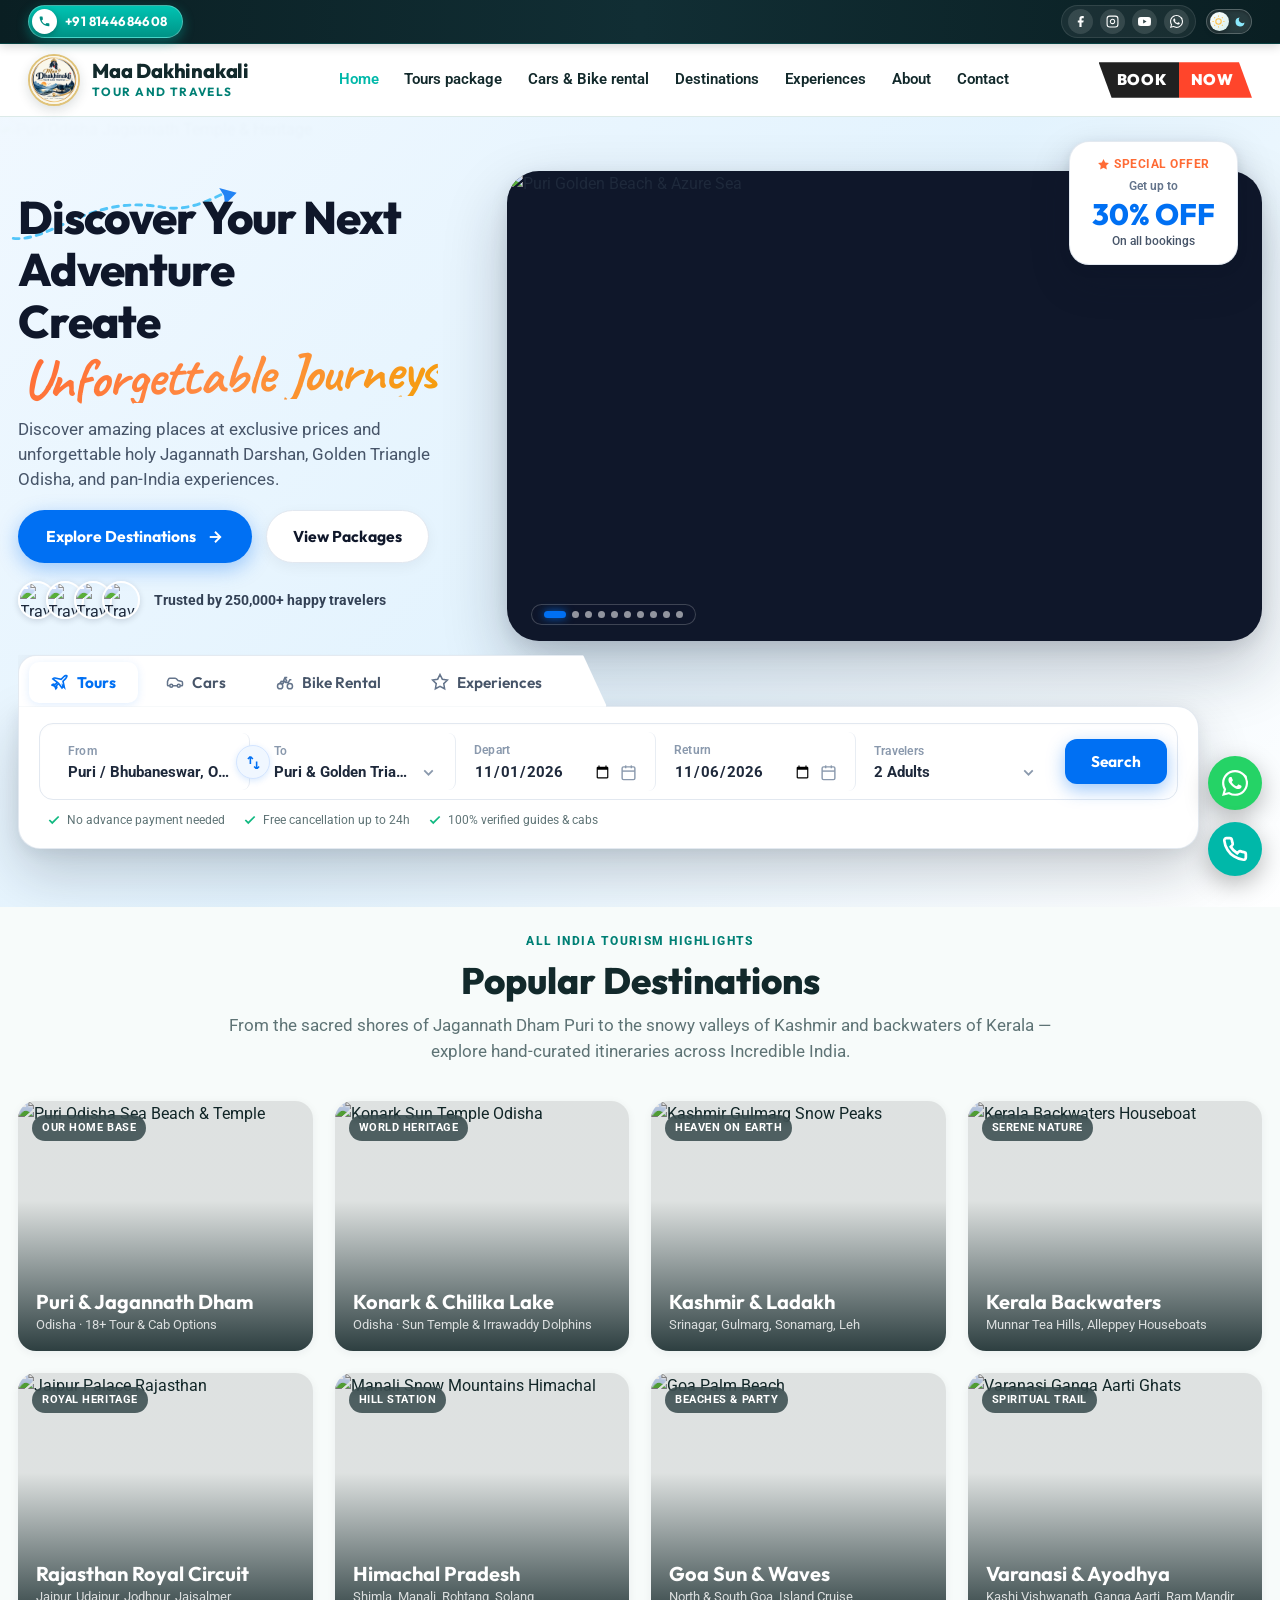
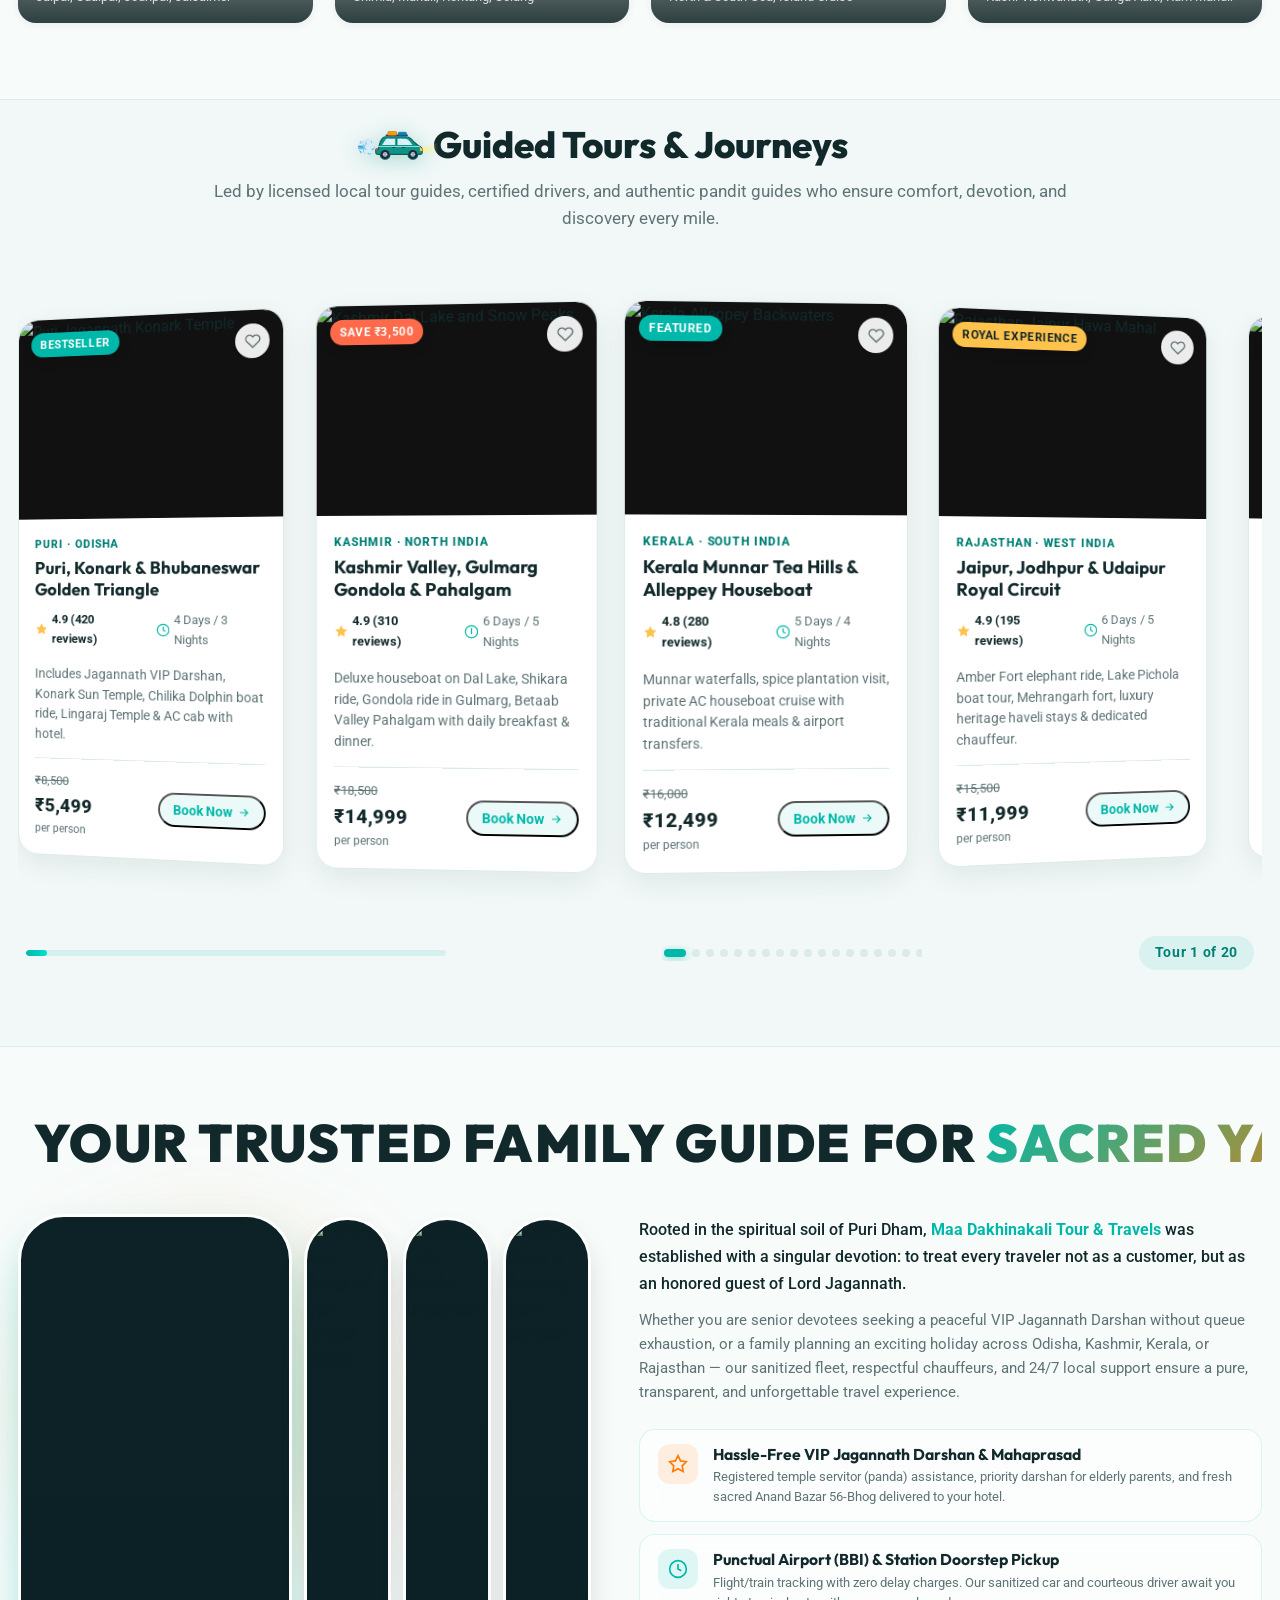
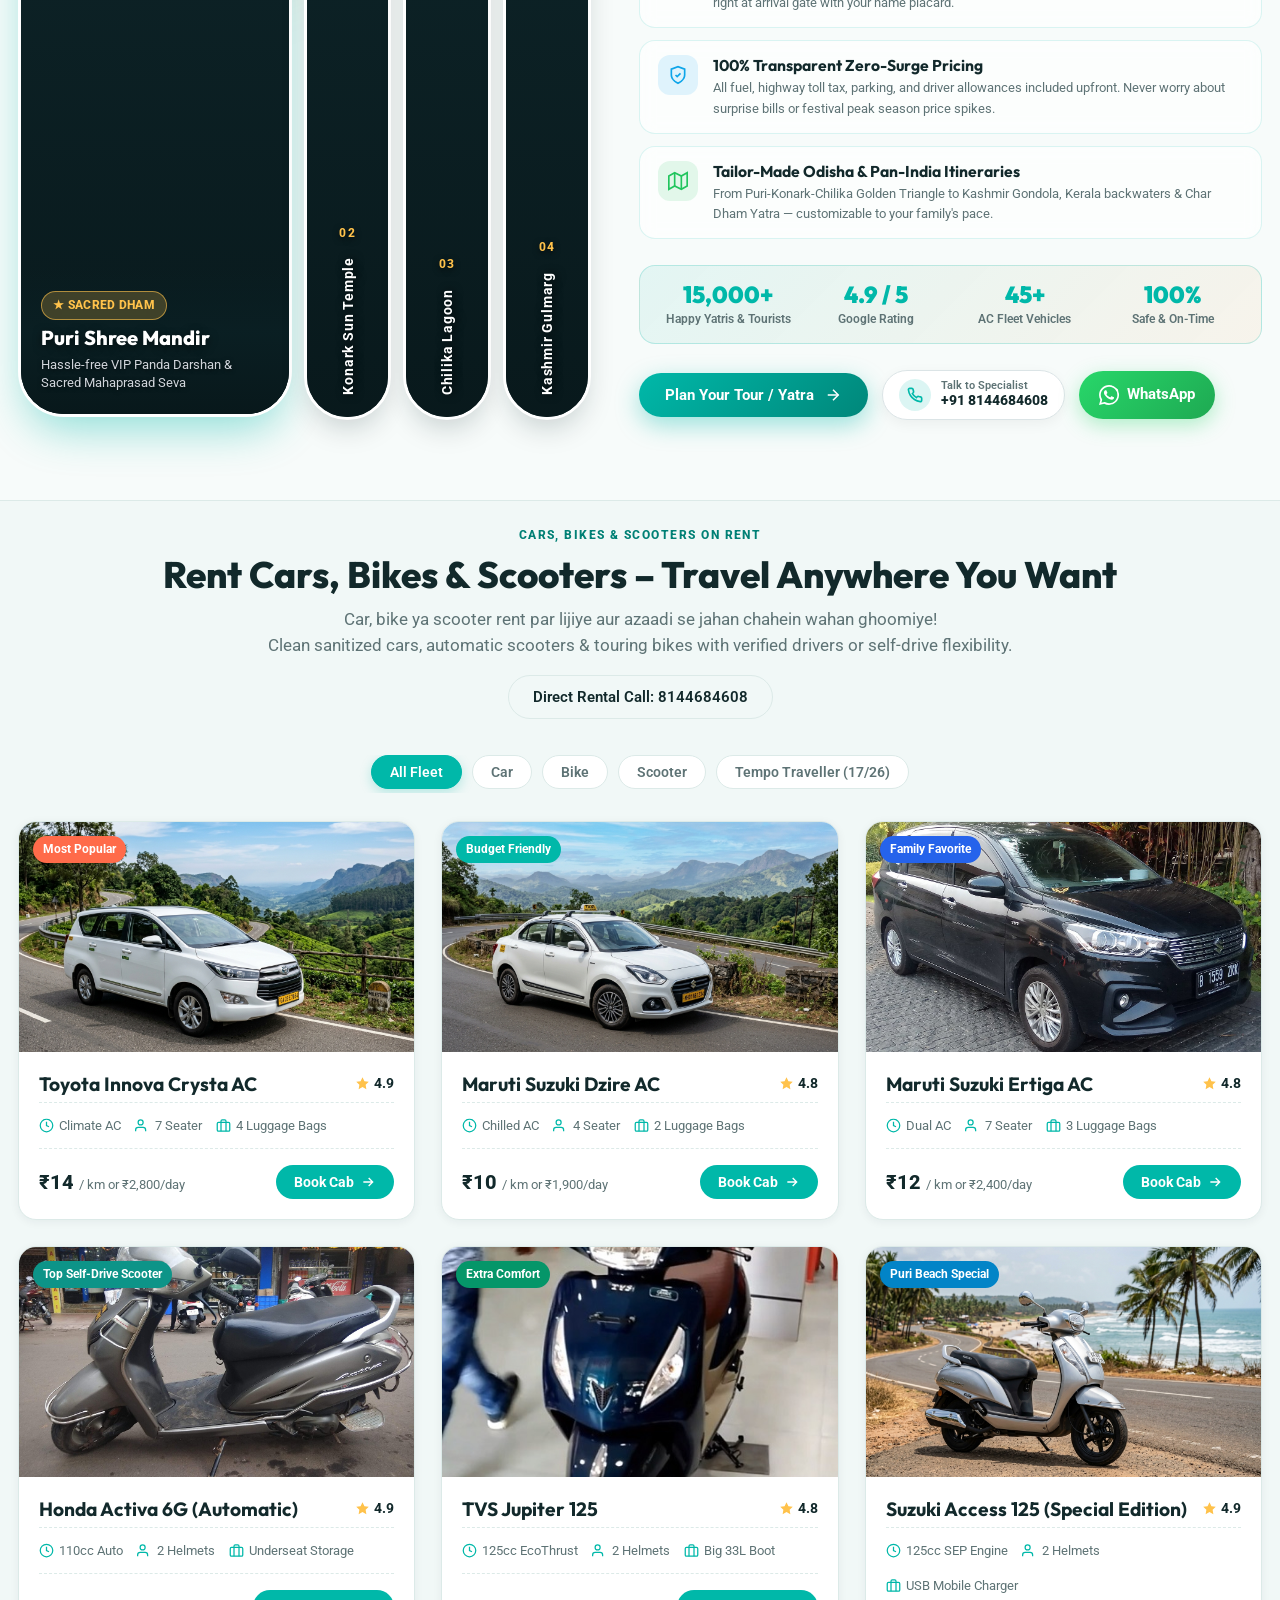
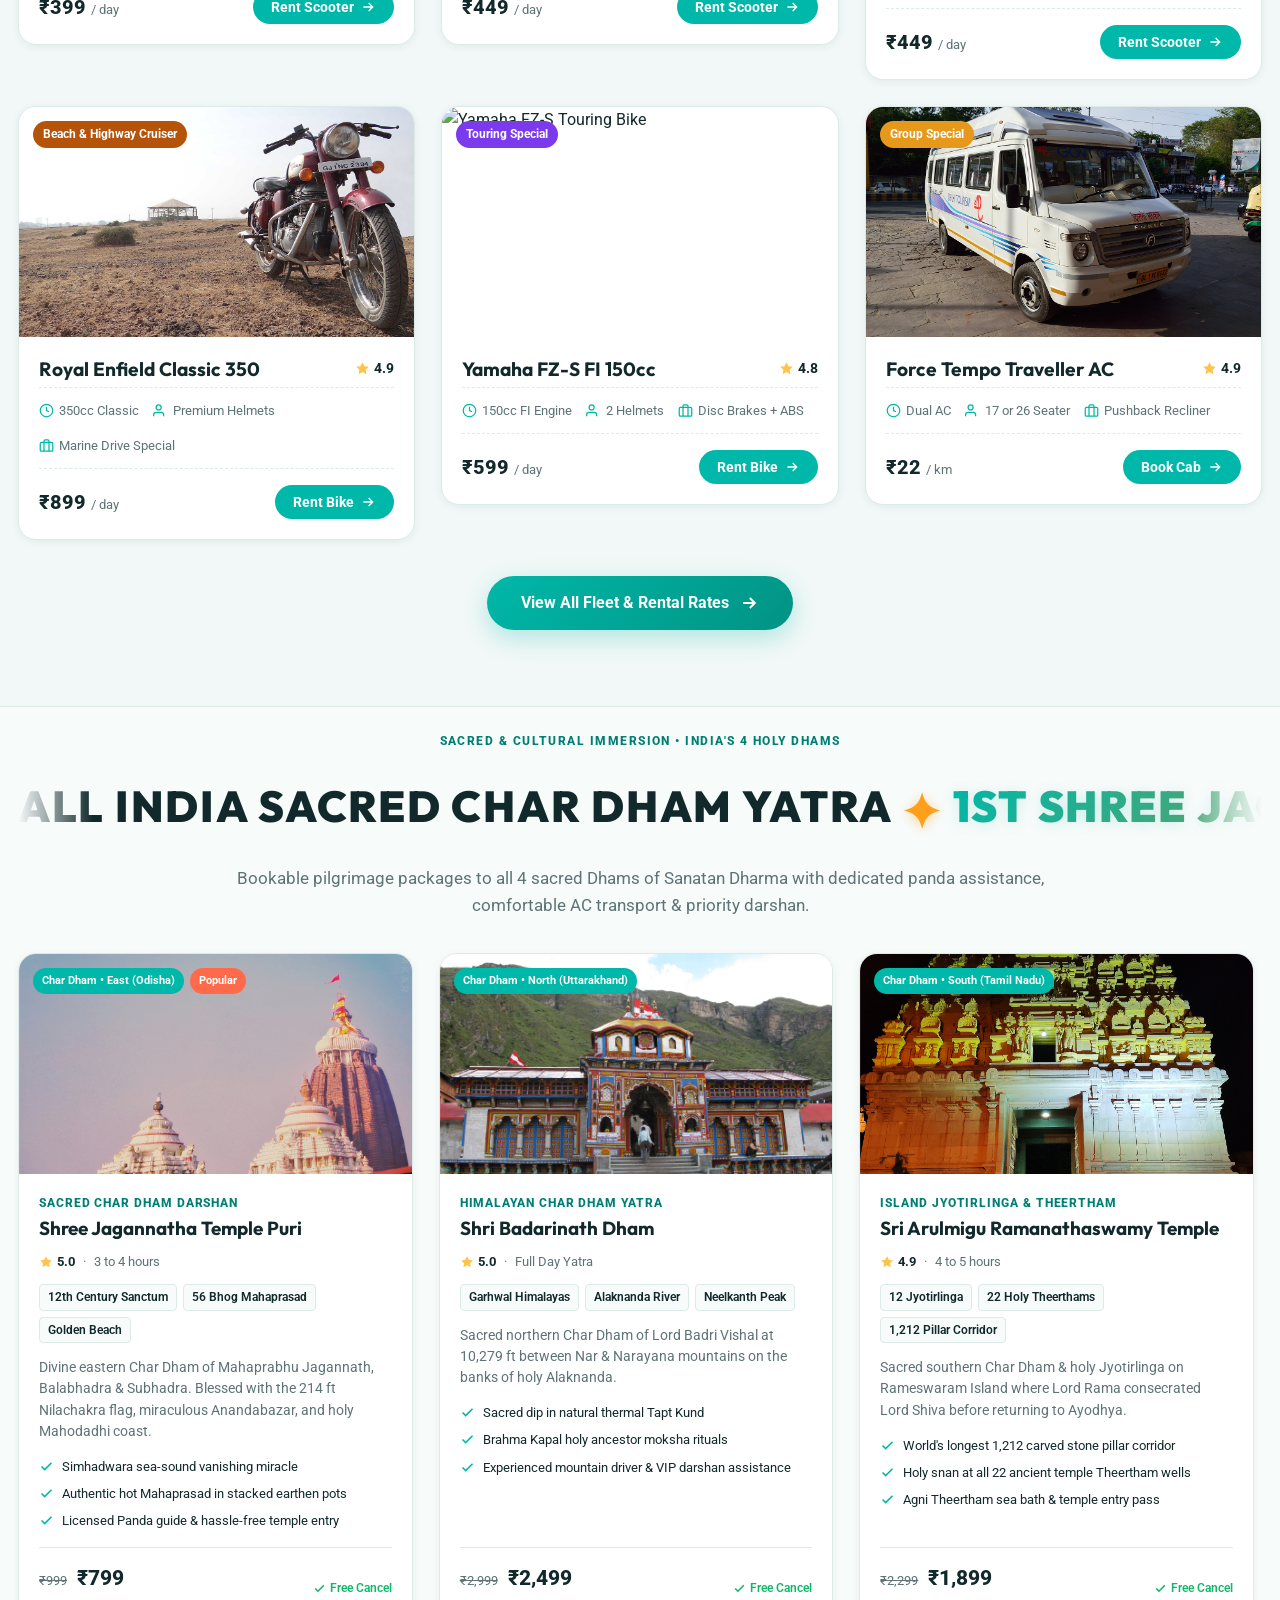
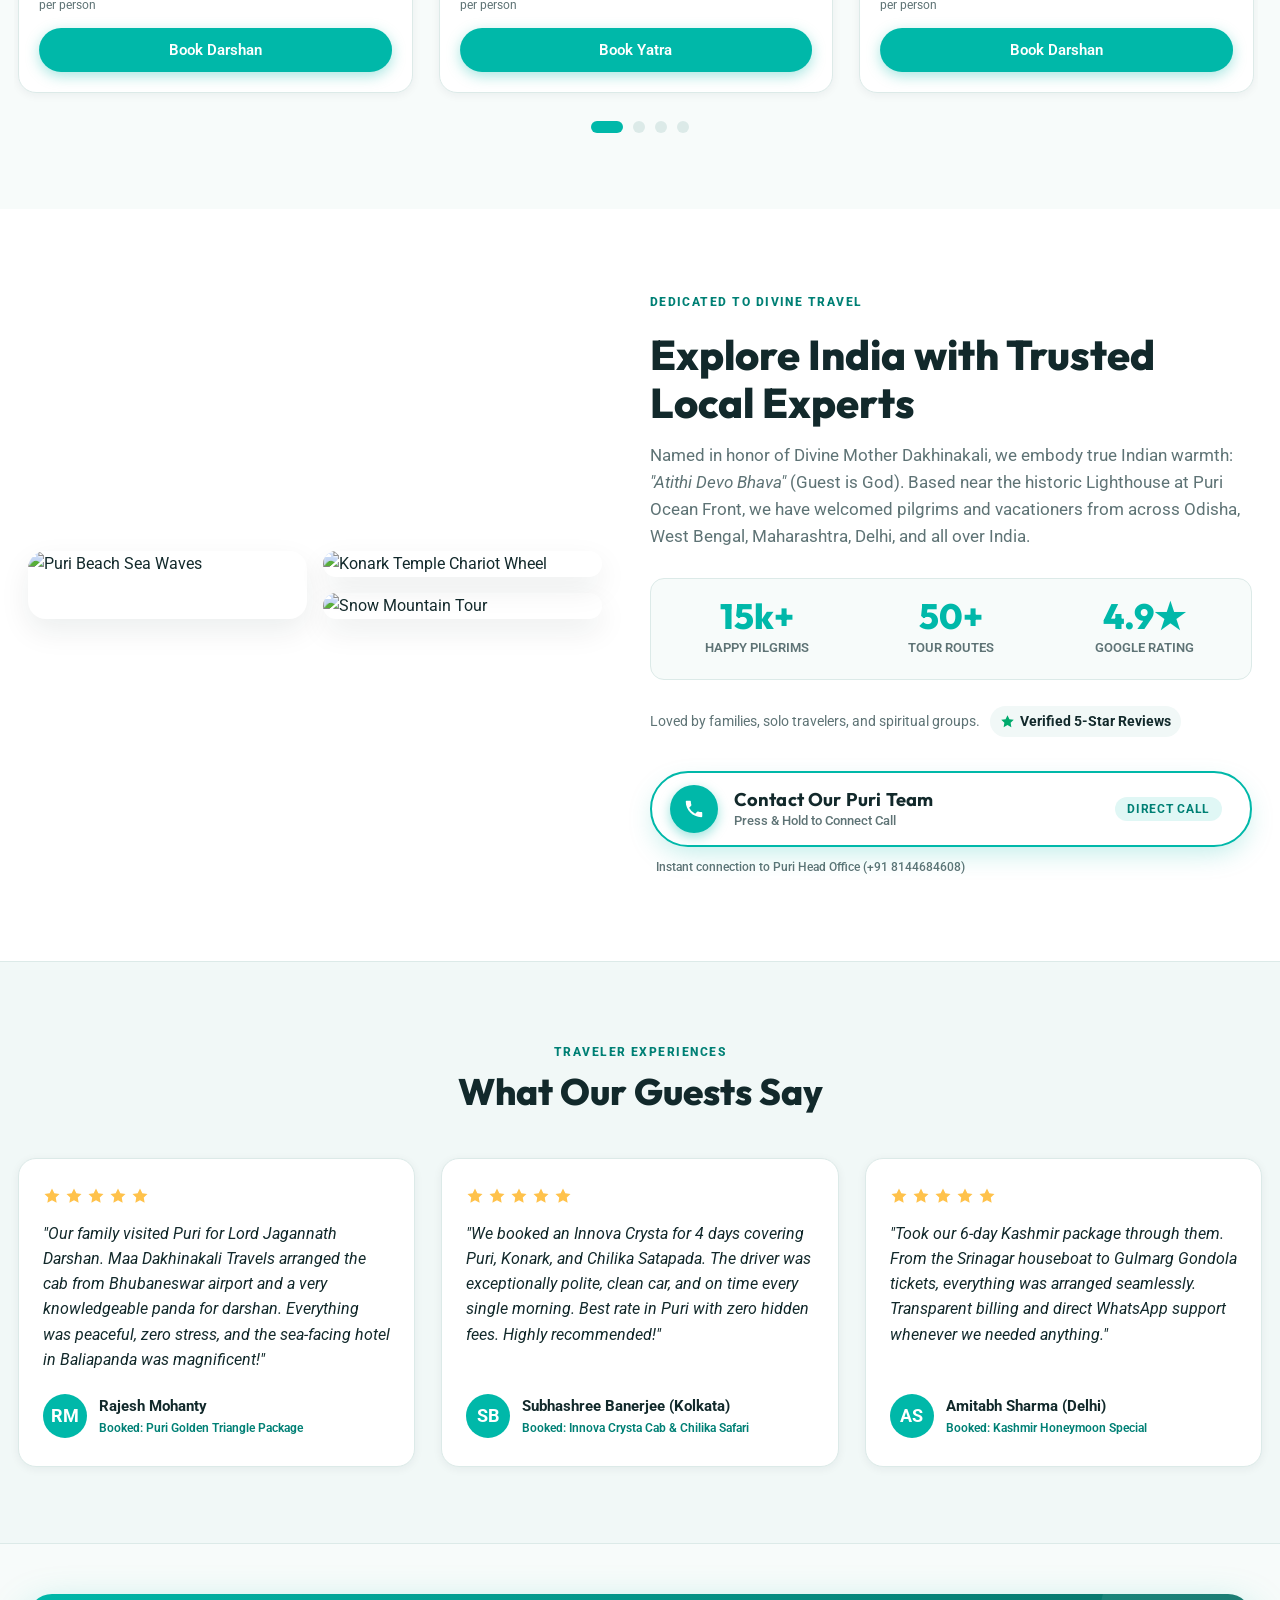
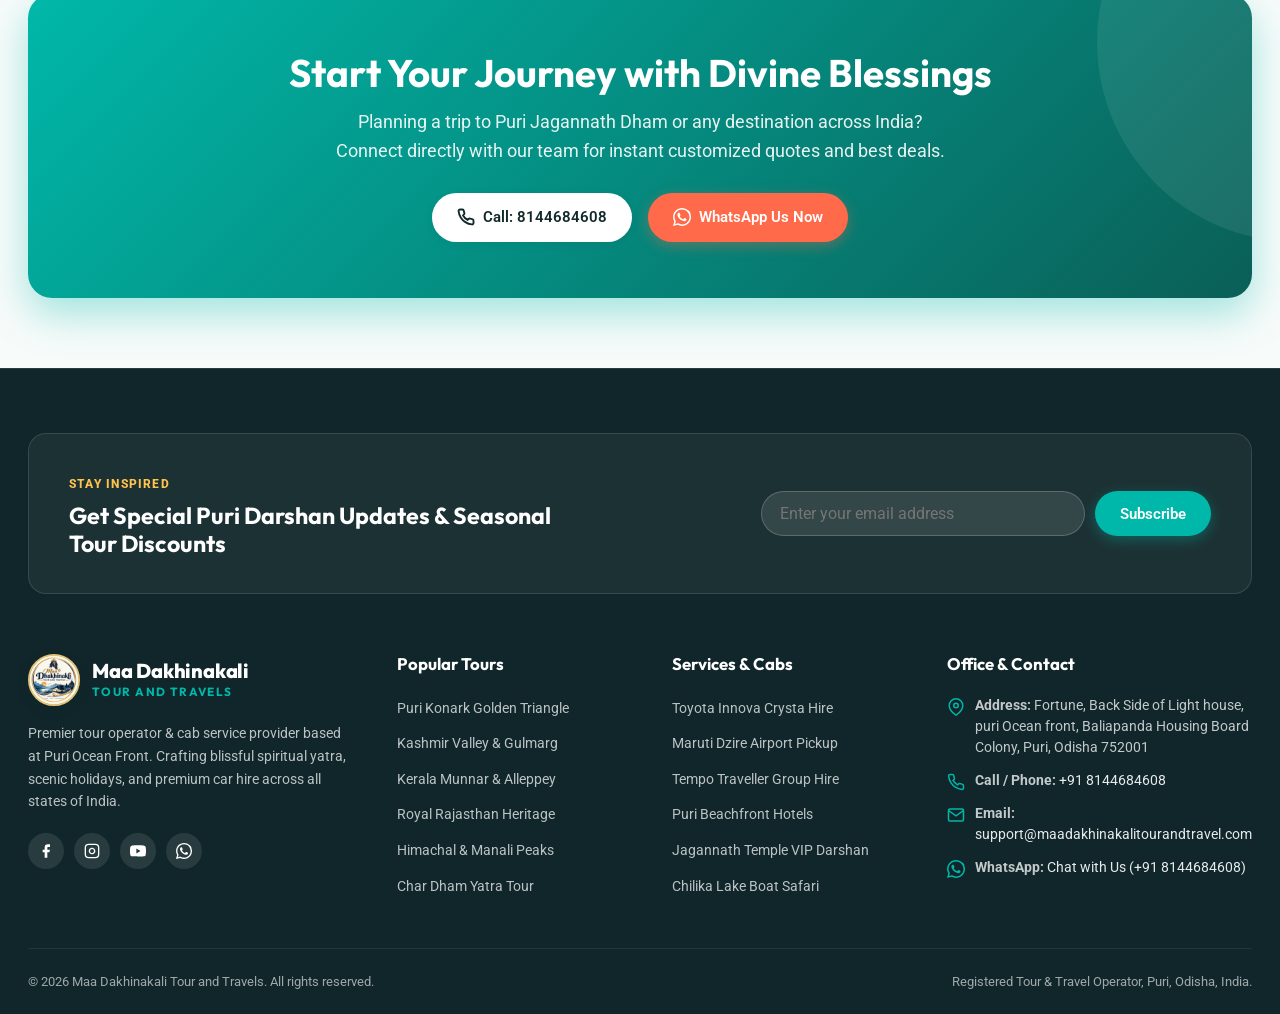
==== commit 949de54f: "Add files via upload" ====
--- a/index.html
+++ b/index.html
@@ -115,13 +115,13 @@
       <!-- Primary Navigation with Mega Menus -->
       <nav class="main-navigation" id="site-navigation" aria-label="Primary Navigation">
         <ul class="primary-menu">
-          <li class="current"><a href="#page">Home</a></li>
-          <li><a href="#tours">Tours package</a></li>
-          <li><a href="#cars">Cars &amp; Bike rental</a></li>
-          <li><a href="#destinations">Destinations</a></li>
-          <li><a href="#experiences">Experiences</a></li>
-          <li><a href="#about">About</a></li>
-          <li><a href="#contact">Contact</a></li>
+          <li class="current"><a href="index.html">Home</a></li>
+          <li><a href="tours.html">Tours package</a></li>
+          <li><a href="cars.html">Cars &amp; Bike rental</a></li>
+          <li><a href="destinations.html">Destinations</a></li>
+          <li><a href="experiences.html">Experiences</a></li>
+          <li><a href="about.html">About</a></li>
+          <li><a href="contact.html">Contact</a></li>
         </ul>
       </nav>
 
@@ -829,27 +829,66 @@
     <section class="home-section tripper-container home-section--tint" id="tours">
       <div class="home-section__head">
         <div>
-          <span class="tripper-eyebrow">Handcrafted Packages</span>
-          <h2 class="home-section__title">Guided Tours &amp; Journeys</h2>
+          <h2 class="home-section__title wipe-title-wrap">
+            <span class="wipe-title-inner">
+              <span class="wipe-car is-parked" id="wipeCar" aria-hidden="true">
+                <span class="wipe-car__vehicle">
+                  <svg class="wipe-car__svg" viewBox="0 0 80 44" fill="none" xmlns="http://www.w3.org/2000/svg">
+                    <defs>
+                      <linearGradient id="headlightGlow" x1="0%" y1="0%" x2="100%" y2="0%">
+                        <stop offset="0%" stop-color="#fef08a" stop-opacity="0.9"/>
+                        <stop offset="100%" stop-color="#fef08a" stop-opacity="0"/>
+                      </linearGradient>
+                    </defs>
+                    <!-- Headlight Beam -->
+                    <polygon points="70,26 92,19 92,35 70,30" fill="url(#headlightGlow)"/>
+                    <!-- Car Body / Chassis -->
+                    <g class="wipe-car__chassis">
+                      <!-- Roof Carrier & Luggage -->
+                      <rect x="22" y="8" width="30" height="2" rx="1" fill="#334155"/>
+                      <rect x="25" y="4" width="12" height="5" rx="1.5" fill="#f59e0b" stroke="#d97706" stroke-width="0.8"/>
+                      <rect x="39" y="5" width="11" height="4" rx="1.5" fill="#0284c7" stroke="#0369a1" stroke-width="0.8"/>
+                      <!-- Body -->
+                      <path d="M12 28L15 18C16 15 18 11 23 11H49C53 11 57 14 60 18L66 23C69 24 71 26 71 29V32C71 33.5 70 34.5 68.5 34.5H65A6.5 6.5 0 0 1 52 34.5H28A6.5 6.5 0 0 1 15 34.5H11.5C10 34.5 9 33.5 9 32V29C9 27.5 10 26.5 12 28Z" fill="#0d9488" stroke="#115e59" stroke-width="1.5"/>
+                      <!-- Windows -->
+                      <path d="M24 13.5H35V22H17.5L22 15C22.5 14 23.2 13.5 24 13.5Z" fill="#e0f2fe" opacity="0.95"/>
+                      <path d="M38 13.5H48C51 13.5 53.5 15.5 55.5 18.5L58 22H38V13.5Z" fill="#e0f2fe" opacity="0.95"/>
+                      <line x1="36.5" y1="13.5" x2="36.5" y2="22" stroke="#0f766e" stroke-width="1.5"/>
+                      <line x1="26" y1="14" x2="33" y2="21" stroke="#ffffff" stroke-width="1" stroke-linecap="round" opacity="0.85"/>
+                      <line x1="42" y1="14" x2="52" y2="21" stroke="#ffffff" stroke-width="1" stroke-linecap="round" opacity="0.85"/>
+                      <!-- Door accent & handles -->
+                      <path d="M12 24H68" stroke="#ccfbf1" stroke-width="1.2" opacity="0.8"/>
+                      <rect x="31" y="24.5" width="4" height="1.5" rx="0.75" fill="#134e4a"/>
+                      <rect x="44" y="24.5" width="4" height="1.5" rx="0.75" fill="#134e4a"/>
+                      <!-- Headlight & Taillight -->
+                      <path d="M68 25L71 27V30L68 30Z" fill="#fef08a" stroke="#ca8a04" stroke-width="0.8"/>
+                      <rect x="9" y="26" width="2" height="4" rx="1" fill="#ef4444"/>
+                    </g>
+                    <!-- Wheels with spinning rims -->
+                    <g class="wipe-car__wheel wipe-car__wheel--back" transform="translate(21.5, 34.5)">
+                      <circle cx="0" cy="0" r="6" fill="#1e293b"/>
+                      <circle cx="0" cy="0" r="3.2" fill="#94a3b8"/>
+                      <circle cx="0" cy="0" r="1.2" fill="#0f172a"/>
+                      <line x1="-3" y1="0" x2="3" y2="0" stroke="#f8fafc" stroke-width="0.8"/>
+                      <line x1="0" y1="-3" x2="0" y2="3" stroke="#f8fafc" stroke-width="0.8"/>
+                    </g>
+                    <g class="wipe-car__wheel wipe-car__wheel--front" transform="translate(58.5, 34.5)">
+                      <circle cx="0" cy="0" r="6" fill="#1e293b"/>
+                      <circle cx="0" cy="0" r="3.2" fill="#94a3b8"/>
+                      <circle cx="0" cy="0" r="1.2" fill="#0f172a"/>
+                      <line x1="-3" y1="0" x2="3" y2="0" stroke="#f8fafc" stroke-width="0.8"/>
+                      <line x1="0" y1="-3" x2="0" y2="3" stroke="#f8fafc" stroke-width="0.8"/>
+                    </g>
+                  </svg>
+                  <span class="wipe-car__smoke">💨</span>
+                </span>
+              </span>
+              <span class="wipe-text" id="wipeText">Guided Tours &amp; Journeys</span>
+            </span>
+          </h2>
           <p class="home-section__lead">Led by licensed local tour guides, certified drivers, and authentic pandit
             guides who ensure comfort, devotion, and discovery every mile.</p>
         </div>
-        <div class="home-carousel__nav">
-          <button type="button" class="home-carousel__arrow" data-carousel-prev aria-label="Previous tours">
-            <svg viewBox="0 0 24 24" fill="none" stroke="currentColor" stroke-width="2">
-              <path d="M15 18l-6-6 6-6" />
-            </svg>
-          </button>
-          <button type="button" class="home-carousel__arrow" data-carousel-next aria-label="Next tours">
-            <svg viewBox="0 0 24 24" fill="none" stroke="currentColor" stroke-width="2">
-              <path d="M9 18l6-6-6-6" />
-            </svg>
-          </button>
-        </div>
-      </div>
-
-      <div class="tour-mobile-hint" id="tourMobileHint" aria-hidden="true">
-        <span>👈 Swipe right or left to explore all 20 tours 👉</span>
       </div>
 
       <div class="tour-slider-wrapper">
@@ -2223,30 +2262,29 @@
     <section class="home-section tripper-container home-section--tint" id="cars">
       <div class="home-section__head">
         <div>
-          <span class="tripper-eyebrow">Get Around Seamlessly</span>
-          <h2 class="home-section__title">Cabs &amp; Fleet for Local &amp; All-India Trips</h2>
-          <p class="home-section__lead">Clean sanitized cars, polite experienced drivers, transparent pricing with no
-            hidden charges. Station transfers, temple tours, and outstation holiday cabs.</p>
-        </div>
-        <button class="tripper-btn tripper-btn--outline" onclick="openBookingModal('Cab Inquiry')">Direct Cab Call:
+          <span class="tripper-eyebrow">Cars, Bikes &amp; Scooters on Rent</span>
+          <h2 class="home-section__title">Rent Cars, Bikes &amp; Scooters – Travel Anywhere You Want</h2>
+          <p class="home-section__lead">Car, bike ya scooter rent par lijiye aur azaadi se jahan chahein wahan ghoomiye!<br>Clean sanitized cars, automatic scooters &amp; touring bikes with verified drivers or self-drive flexibility.</p>
+        </div>
+        <button class="tripper-btn tripper-btn--outline" onclick="openBookingModal('Car, Bike &amp; Scooter Rental Inquiry')">Direct Rental Call:
           8144684608</button>
       </div>
 
       <div class="car-tabs">
         <button class="car-tab is-active" data-filter="all" type="button">All Fleet</button>
-        <button class="car-tab" data-filter="suv" type="button">SUV (Innova / Ertiga)</button>
-        <button class="car-tab" data-filter="sedan" type="button">Sedan (Dzire / Etios)</button>
+        <button class="car-tab" data-filter="car" type="button">Car</button>
+        <button class="car-tab" data-filter="bike" type="button">Bike</button>
+        <button class="car-tab" data-filter="scooter" type="button">Scooter</button>
         <button class="car-tab" data-filter="tempo" type="button">Tempo Traveller (17/26)</button>
-        <button class="car-tab" data-filter="bus" type="button">Tourist Bus / Coach</button>
       </div>
 
       <div class="car-grid">
         <!-- Car 1: Innova Crysta -->
-        <div class="car-grid__item" data-cat="suv">
+        <div class="car-grid__item" data-cat="car suv">
           <article class="car-card">
             <div class="car-card__media">
               <img class="car-card__img"
-                src="https://images.unsplash.com/photo-1549399542-7e3f8b79c341?auto=format&fit=crop&w=600&q=80"
+                src="assets/images/innova.jpg"
                 alt="Toyota Innova Crysta Cab" loading="lazy">
               <span class="car-card__badge">Most Popular</span>
             </div>
@@ -2290,11 +2328,11 @@
         </div>
 
         <!-- Car 2: Maruti Dzire -->
-        <div class="car-grid__item" data-cat="sedan">
+        <div class="car-grid__item" data-cat="car sedan">
           <article class="car-card">
             <div class="car-card__media">
               <img class="car-card__img"
-                src="https://images.unsplash.com/photo-1566576912321-d58ddd7a6088?auto=format&fit=crop&w=600&q=80"
+                src="assets/images/dzire.jpg"
                 alt="Maruti Suzuki Dzire Sedan" loading="lazy">
               <span class="car-card__badge" style="background:#00b8a9;">Budget Friendly</span>
             </div>
@@ -2337,12 +2375,234 @@
           </article>
         </div>
 
-        <!-- Car 3: Tempo Traveller -->
+        <!-- Car 3: Maruti Ertiga -->
+        <div class="car-grid__item" data-cat="car suv">
+          <article class="car-card">
+            <div class="car-card__media">
+              <img class="car-card__img"
+                src="assets/images/ertiga.jpg"
+                alt="Maruti Suzuki Ertiga 7-Seater" loading="lazy">
+              <span class="car-card__badge" style="background:#2563eb;">Family Favorite</span>
+            </div>
+            <div class="car-card__body">
+              <div class="car-card__row1">
+                <h3 class="car-card__name"><a href="#cars" data-book data-title="Maruti Suzuki Ertiga AC">Maruti Suzuki Ertiga AC</a></h3>
+                <span class="car-card__rate">
+                  <svg viewBox="0 0 24 24" fill="currentColor">
+                    <polygon points="12 2 15.09 8.26 22 9.27 17 14.14 18.18 21.02 12 17.77 5.82 21.02 7 14.14 2 9.27 8.91 8.26 12 2" />
+                  </svg>
+                  4.8
+                </span>
+              </div>
+              <div class="car-card__feat">
+                <span><svg viewBox="0 0 24 24" fill="none" stroke="currentColor" stroke-width="2"><circle cx="12" cy="12" r="10" /><path d="M12 6v6l4 2" /></svg> Dual AC</span>
+                <span><svg viewBox="0 0 24 24" fill="none" stroke="currentColor" stroke-width="2"><path d="M17 21v-2a4 4 0 0 0-4-4H5a4 4 0 0 0-4 4v2" /><circle cx="9" cy="7" r="4" /></svg> 7 Seater</span>
+                <span><svg viewBox="0 0 24 24" fill="none" stroke="currentColor" stroke-width="2"><rect x="2" y="7" width="20" height="14" rx="2" ry="2" /><path d="M16 21V5a2 2 0 0 0-2-2h-4a2 2 0 0 0-2 2v16" /></svg> 3 Luggage Bags</span>
+              </div>
+              <div class="car-card__foot">
+                <div class="car-card__price">₹12 <span>/ km or ₹2,400/day</span></div>
+                <button class="car-card__book" data-book data-title="Maruti Ertiga Rental" data-price="₹12/km">
+                  <span>Book Cab</span>
+                  <svg viewBox="0 0 24 24" fill="none" stroke="currentColor" stroke-width="2">
+                    <path d="M5 12h14M13 6l6 6-6 6" />
+                  </svg>
+                </button>
+              </div>
+            </div>
+          </article>
+        </div>
+
+        <!-- Scooter 1: Honda Activa 6G -->
+        <div class="car-grid__item" data-cat="scooter two-wheeler">
+          <article class="car-card">
+            <div class="car-card__media">
+              <img class="car-card__img"
+                src="assets/images/activa.jpg"
+                alt="Honda Activa Automatic Scooter" loading="lazy">
+              <span class="car-card__badge" style="background:#0d9488;">Top Self-Drive Scooter</span>
+            </div>
+            <div class="car-card__body">
+              <div class="car-card__row1">
+                <h3 class="car-card__name"><a href="#cars" data-book data-title="Honda Activa 6G Scooter Hire">Honda Activa 6G (Automatic)</a></h3>
+                <span class="car-card__rate">
+                  <svg viewBox="0 0 24 24" fill="currentColor">
+                    <polygon points="12 2 15.09 8.26 22 9.27 17 14.14 18.18 21.02 12 17.77 5.82 21.02 7 14.14 2 9.27 8.91 8.26 12 2" />
+                  </svg>
+                  4.9
+                </span>
+              </div>
+              <div class="car-card__feat">
+                <span><svg viewBox="0 0 24 24" fill="none" stroke="currentColor" stroke-width="2"><circle cx="12" cy="12" r="10" /><path d="M12 6v6l4 2" /></svg> 110cc Auto</span>
+                <span><svg viewBox="0 0 24 24" fill="none" stroke="currentColor" stroke-width="2"><path d="M17 21v-2a4 4 0 0 0-4-4H5a4 4 0 0 0-4 4v2" /><circle cx="9" cy="7" r="4" /></svg> 2 Helmets</span>
+                <span><svg viewBox="0 0 24 24" fill="none" stroke="currentColor" stroke-width="2"><rect x="2" y="7" width="20" height="14" rx="2" ry="2" /><path d="M16 21V5a2 2 0 0 0-2-2h-4a2 2 0 0 0-2 2v16" /></svg> Underseat Storage</span>
+              </div>
+              <div class="car-card__foot">
+                <div class="car-card__price">₹399 <span>/ day</span></div>
+                <button class="car-card__book" data-book data-title="Honda Activa 6G Scooter Rental" data-price="₹399/day">
+                  <span>Rent Scooter</span>
+                  <svg viewBox="0 0 24 24" fill="none" stroke="currentColor" stroke-width="2">
+                    <path d="M5 12h14M13 6l6 6-6 6" />
+                  </svg>
+                </button>
+              </div>
+            </div>
+          </article>
+        </div>
+
+        <!-- Scooter 2: TVS Jupiter 125 -->
+        <div class="car-grid__item" data-cat="scooter two-wheeler">
+          <article class="car-card">
+            <div class="car-card__media">
+              <img class="car-card__img"
+                src="assets/images/jupiter.jpg"
+                alt="TVS Jupiter 125 Scooter" loading="lazy">
+              <span class="car-card__badge" style="background:#059669;">Extra Comfort</span>
+            </div>
+            <div class="car-card__body">
+              <div class="car-card__row1">
+                <h3 class="car-card__name"><a href="#cars" data-book data-title="TVS Jupiter 125 Scooter Hire">TVS Jupiter 125</a></h3>
+                <span class="car-card__rate">
+                  <svg viewBox="0 0 24 24" fill="currentColor">
+                    <polygon points="12 2 15.09 8.26 22 9.27 17 14.14 18.18 21.02 12 17.77 5.82 21.02 7 14.14 2 9.27 8.91 8.26 12 2" />
+                  </svg>
+                  4.8
+                </span>
+              </div>
+              <div class="car-card__feat">
+                <span><svg viewBox="0 0 24 24" fill="none" stroke="currentColor" stroke-width="2"><circle cx="12" cy="12" r="10" /><path d="M12 6v6l4 2" /></svg> 125cc EcoThrust</span>
+                <span><svg viewBox="0 0 24 24" fill="none" stroke="currentColor" stroke-width="2"><path d="M17 21v-2a4 4 0 0 0-4-4H5a4 4 0 0 0-4 4v2" /><circle cx="9" cy="7" r="4" /></svg> 2 Helmets</span>
+                <span><svg viewBox="0 0 24 24" fill="none" stroke="currentColor" stroke-width="2"><rect x="2" y="7" width="20" height="14" rx="2" ry="2" /><path d="M16 21V5a2 2 0 0 0-2-2h-4a2 2 0 0 0-2 2v16" /></svg> Big 33L Boot</span>
+              </div>
+              <div class="car-card__foot">
+                <div class="car-card__price">₹449 <span>/ day</span></div>
+                <button class="car-card__book" data-book data-title="TVS Jupiter 125 Scooter Rental" data-price="₹449/day">
+                  <span>Rent Scooter</span>
+                  <svg viewBox="0 0 24 24" fill="none" stroke="currentColor" stroke-width="2">
+                    <path d="M5 12h14M13 6l6 6-6 6" />
+                  </svg>
+                </button>
+              </div>
+            </div>
+          </article>
+        </div>
+
+        <!-- Scooter 3: Suzuki Access 125 -->
+        <div class="car-grid__item" data-cat="scooter two-wheeler">
+          <article class="car-card">
+            <div class="car-card__media">
+              <img class="car-card__img"
+                src="assets/images/access125.jpg"
+                alt="Suzuki Access 125 Scooter Rental" loading="lazy">
+              <span class="car-card__badge" style="background:#0284c7;">Puri Beach Special</span>
+            </div>
+            <div class="car-card__body">
+              <div class="car-card__row1">
+                <h3 class="car-card__name"><a href="#cars" data-book data-title="Suzuki Access 125 Scooter Hire">Suzuki Access 125 (Special Edition)</a></h3>
+                <span class="car-card__rate">
+                  <svg viewBox="0 0 24 24" fill="currentColor">
+                    <polygon points="12 2 15.09 8.26 22 9.27 17 14.14 18.18 21.02 12 17.77 5.82 21.02 7 14.14 2 9.27 8.91 8.26 12 2" />
+                  </svg>
+                  4.9
+                </span>
+              </div>
+              <div class="car-card__feat">
+                <span><svg viewBox="0 0 24 24" fill="none" stroke="currentColor" stroke-width="2"><circle cx="12" cy="12" r="10" /><path d="M12 6v6l4 2" /></svg> 125cc SEP Engine</span>
+                <span><svg viewBox="0 0 24 24" fill="none" stroke="currentColor" stroke-width="2"><path d="M17 21v-2a4 4 0 0 0-4-4H5a4 4 0 0 0-4 4v2" /><circle cx="9" cy="7" r="4" /></svg> 2 Helmets</span>
+                <span><svg viewBox="0 0 24 24" fill="none" stroke="currentColor" stroke-width="2"><rect x="2" y="7" width="20" height="14" rx="2" ry="2" /><path d="M16 21V5a2 2 0 0 0-2-2h-4a2 2 0 0 0-2 2v16" /></svg> USB Mobile Charger</span>
+              </div>
+              <div class="car-card__foot">
+                <div class="car-card__price">₹449 <span>/ day</span></div>
+                <button class="car-card__book" data-book data-title="Suzuki Access 125 Scooter Rental" data-price="₹449/day">
+                  <span>Rent Scooter</span>
+                  <svg viewBox="0 0 24 24" fill="none" stroke="currentColor" stroke-width="2">
+                    <path d="M5 12h14M13 6l6 6-6 6" />
+                  </svg>
+                </button>
+              </div>
+            </div>
+          </article>
+        </div>
+
+        <!-- Bike 1: Royal Enfield Classic 350 -->
+        <div class="car-grid__item" data-cat="bike two-wheeler">
+          <article class="car-card">
+            <div class="car-card__media">
+              <img class="car-card__img"
+                src="assets/images/classic350.jpg"
+                alt="Royal Enfield Classic 350 Bullet" loading="lazy">
+              <span class="car-card__badge" style="background:#b45309;">Beach &amp; Highway Cruiser</span>
+            </div>
+            <div class="car-card__body">
+              <div class="car-card__row1">
+                <h3 class="car-card__name"><a href="#cars" data-book data-title="Royal Enfield Classic 350 Hire">Royal Enfield Classic 350</a></h3>
+                <span class="car-card__rate">
+                  <svg viewBox="0 0 24 24" fill="currentColor">
+                    <polygon points="12 2 15.09 8.26 22 9.27 17 14.14 18.18 21.02 12 17.77 5.82 21.02 7 14.14 2 9.27 8.91 8.26 12 2" />
+                  </svg>
+                  4.9
+                </span>
+              </div>
+              <div class="car-card__feat">
+                <span><svg viewBox="0 0 24 24" fill="none" stroke="currentColor" stroke-width="2"><circle cx="12" cy="12" r="10" /><path d="M12 6v6l4 2" /></svg> 350cc Classic</span>
+                <span><svg viewBox="0 0 24 24" fill="none" stroke="currentColor" stroke-width="2"><path d="M17 21v-2a4 4 0 0 0-4-4H5a4 4 0 0 0-4 4v2" /><circle cx="9" cy="7" r="4" /></svg> Premium Helmets</span>
+                <span><svg viewBox="0 0 24 24" fill="none" stroke="currentColor" stroke-width="2"><rect x="2" y="7" width="20" height="14" rx="2" ry="2" /><path d="M16 21V5a2 2 0 0 0-2-2h-4a2 2 0 0 0-2 2v16" /></svg> Marine Drive Special</span>
+              </div>
+              <div class="car-card__foot">
+                <div class="car-card__price">₹899 <span>/ day</span></div>
+                <button class="car-card__book" data-book data-title="Royal Enfield Classic 350 Rental" data-price="₹899/day">
+                  <span>Rent Bike</span>
+                  <svg viewBox="0 0 24 24" fill="none" stroke="currentColor" stroke-width="2">
+                    <path d="M5 12h14M13 6l6 6-6 6" />
+                  </svg>
+                </button>
+              </div>
+            </div>
+          </article>
+        </div>
+
+        <!-- Bike 2: Yamaha FZ-S FI 150 -->
+        <div class="car-grid__item" data-cat="bike two-wheeler">
+          <article class="car-card">
+            <div class="car-card__media">
+              <img class="car-card__img"
+                src="https://images.unsplash.com/photo-1558981420-87aa9dad1c89?auto=format&fit=crop&w=600&q=80"
+                alt="Yamaha FZ-S Touring Bike" loading="lazy">
+              <span class="car-card__badge" style="background:#7c3aed;">Touring Special</span>
+            </div>
+            <div class="car-card__body">
+              <div class="car-card__row1">
+                <h3 class="car-card__name"><a href="#cars" data-book data-title="Yamaha FZ-S FI 150cc Hire">Yamaha FZ-S FI 150cc</a></h3>
+                <span class="car-card__rate">
+                  <svg viewBox="0 0 24 24" fill="currentColor">
+                    <polygon points="12 2 15.09 8.26 22 9.27 17 14.14 18.18 21.02 12 17.77 5.82 21.02 7 14.14 2 9.27 8.91 8.26 12 2" />
+                  </svg>
+                  4.8
+                </span>
+              </div>
+              <div class="car-card__feat">
+                <span><svg viewBox="0 0 24 24" fill="none" stroke="currentColor" stroke-width="2"><circle cx="12" cy="12" r="10" /><path d="M12 6v6l4 2" /></svg> 150cc FI Engine</span>
+                <span><svg viewBox="0 0 24 24" fill="none" stroke="currentColor" stroke-width="2"><path d="M17 21v-2a4 4 0 0 0-4-4H5a4 4 0 0 0-4 4v2" /><circle cx="9" cy="7" r="4" /></svg> 2 Helmets</span>
+                <span><svg viewBox="0 0 24 24" fill="none" stroke="currentColor" stroke-width="2"><rect x="2" y="7" width="20" height="14" rx="2" ry="2" /><path d="M16 21V5a2 2 0 0 0-2-2h-4a2 2 0 0 0-2 2v16" /></svg> Disc Brakes + ABS</span>
+              </div>
+              <div class="car-card__foot">
+                <div class="car-card__price">₹599 <span>/ day</span></div>
+                <button class="car-card__book" data-book data-title="Yamaha FZ-S Rental" data-price="₹599/day">
+                  <span>Rent Bike</span>
+                  <svg viewBox="0 0 24 24" fill="none" stroke="currentColor" stroke-width="2">
+                    <path d="M5 12h14M13 6l6 6-6 6" />
+                  </svg>
+                </button>
+              </div>
+            </div>
+          </article>
+        </div>
+
+        <!-- Car 4: Tempo Traveller -->
         <div class="car-grid__item" data-cat="tempo">
           <article class="car-card">
             <div class="car-card__media">
               <img class="car-card__img"
-                src="https://images.unsplash.com/photo-1570125909232-eb263c188f7e?auto=format&fit=crop&w=600&q=80"
+                src="assets/images/tempo.jpg"
                 alt="Luxury Tempo Traveller" loading="lazy">
               <span class="car-card__badge" style="background:#e59819;">Group Special</span>
             </div>
@@ -2386,278 +2646,294 @@
           </article>
         </div>
       </div>
-    </section>
-
-    <!-- ==================== EXPERIENCES & DAY TRIPS ==================== -->
-    <section class="home-section tripper-container" id="experiences">
-      <div class="home-section__head">
-        <div>
-          <span class="tripper-eyebrow">Sacred &amp; Cultural Immersion</span>
-          <h2 class="home-section__title">Unique Things to Do &amp; Experiences</h2>
-          <p class="home-section__lead">Bookable activities with dedicated local assistance, skip-the-line privileges,
-            and timings worked out for smooth travel.</p>
-        </div>
-      </div>
-
-      <div class="exp-grid">
-        <!-- Exp 1: Puri Darshan -->
-        <article class="exp-card">
-          <div class="exp-card__media">
-            <img class="exp-card__img"
-              src="https://images.unsplash.com/photo-1589308078059-be1415eab4c3?auto=format&fit=crop&w=600&q=80"
-              alt="Jagannath Temple Darshan" loading="lazy">
-            <div class="exp-card__tags">
-              <span class="exp-card__tag">Puri Headline</span>
-              <span class="exp-card__tag exp-card__tag--sale">-20%</span>
-            </div>
-          </div>
-          <div class="exp-card__body">
-            <span class="exp-card__kind">Temple Darshan Experience</span>
-            <h3 class="exp-card__title">
-              <a href="#experiences" data-book data-title="Puri Jagannath Temple VIP Darshan & Mahaprasad">Puri
-                Jagannath Temple VIP Darshan &amp; Sacred Mahaprasad</a>
-            </h3>
-            <div class="exp-card__meta">
-              <span class="exp-card__rate"><svg viewBox="0 0 24 24" fill="currentColor">
-                  <polygon
-                    points="12 2 15.09 8.26 22 9.27 17 14.14 18.18 21.02 12 17.77 5.82 21.02 7 14.14 2 9.27 8.91 8.26 12 2" />
-                </svg> 5.0</span>
-              <span>·</span>
-              <span>3 to 4 hours</span>
-            </div>
-            <div class="exp-card__pills">
-              <span class="exp-card__pill">Licensed Panda Guide</span>
-              <span class="exp-card__pill">Mahaprasad Bhog Included</span>
-              <span class="exp-card__pill">Hotel Pickup</span>
-            </div>
-            <p class="exp-card__desc">Complete peaceful darshan of Lord Jagannath, Balabhadra and Subhadra with an
-              authorized traditional panda, followed by sacred 56-bhog Anandabazar experience.</p>
-            <ul class="exp-card__feats">
-              <li><svg viewBox="0 0 24 24" fill="none" stroke="currentColor" stroke-width="2.5">
-                  <polyline points="20 6 9 17 4 12" />
-                </svg> No hassle entry assistance</li>
-              <li><svg viewBox="0 0 24 24" fill="none" stroke="currentColor" stroke-width="2.5">
-                  <polyline points="20 6 9 17 4 12" />
-                </svg> Authentic hot Mahaprasad earthen pot meal</li>
-              <li><svg viewBox="0 0 24 24" fill="none" stroke="currentColor" stroke-width="2.5">
-                  <polyline points="20 6 9 17 4 12" />
-                </svg> Detailed spiritual folklore explanation</li>
-            </ul>
-            <div class="exp-card__foot">
-              <div class="exp-card__price">
-                <s>₹999</s>
-                <span class="exp-card__amount">₹799</span>
-                <em>per person</em>
-              </div>
-              <span class="exp-card__freec"><svg viewBox="0 0 24 24" fill="none" stroke="currentColor" stroke-width="3">
-                  <polyline points="20 6 9 17 4 12" />
-                </svg> Free Cancel</span>
-            </div>
-            <button class="tripper-btn tripper-btn--primary exp-card__cta" data-book
-              data-title="Puri Jagannath VIP Darshan" data-price="₹799/person">Book Darshan</button>
-          </div>
-        </article>
-
-        <!-- Exp 2: Chilika Lake Boat Safari -->
-        <article class="exp-card">
-          <div class="exp-card__media">
-            <img class="exp-card__img"
-              src="https://images.unsplash.com/photo-1544735716-392fe2489ffa?auto=format&fit=crop&w=600&q=80"
-              alt="Chilika Lake Boating" loading="lazy">
-            <div class="exp-card__tags">
-              <span class="exp-card__tag">Nature &amp; Wildlife</span>
-            </div>
-          </div>
-          <div class="exp-card__body">
-            <span class="exp-card__kind">Day Excursion</span>
-            <h3 class="exp-card__title">
-              <a href="#experiences" data-book data-title="Chilika Lake Dolphin Watching & Sea Mouth Safari">Chilika
-                Lake Dolphin Watching &amp; Sea Mouth Boat Safari</a>
-            </h3>
-            <div class="exp-card__meta">
-              <span class="exp-card__rate"><svg viewBox="0 0 24 24" fill="currentColor">
-                  <polygon
-                    points="12 2 15.09 8.26 22 9.27 17 14.14 18.18 21.02 12 17.77 5.82 21.02 7 14.14 2 9.27 8.91 8.26 12 2" />
-                </svg> 4.9</span>
-              <span>·</span>
-              <span>5 hours</span>
-            </div>
-            <div class="exp-card__pills">
-              <span class="exp-card__pill">Private Motorboat</span>
-              <span class="exp-card__pill">Dolphin Spotting</span>
-              <span class="exp-card__pill">Sea Island Stop</span>
-            </div>
-            <p class="exp-card__desc">Cruise Asia's largest brackish lagoon at Satapada. Spot playful Irrawaddy dolphins
-              and visit the scenic island where Chilika merges into the Bay of Bengal.</p>
-            <ul class="exp-card__feats">
-              <li><svg viewBox="0 0 24 24" fill="none" stroke="currentColor" stroke-width="2.5">
-                  <polyline points="20 6 9 17 4 12" />
-                </svg> Lifejackets and experienced local boatman</li>
-              <li><svg viewBox="0 0 24 24" fill="none" stroke="currentColor" stroke-width="2.5">
-                  <polyline points="20 6 9 17 4 12" />
-                </svg> Fresh red crab &amp; seafood market visit</li>
-              <li><svg viewBox="0 0 24 24" fill="none" stroke="currentColor" stroke-width="2.5">
-                  <polyline points="20 6 9 17 4 12" />
-                </svg> Kalijai Temple / Rajhans Island visit</li>
-            </ul>
-            <div class="exp-card__foot">
-              <div class="exp-card__price">
-                <s>₹1,600</s>
-                <span class="exp-card__amount">₹1,200</span>
-                <em>per boat (up to 6)</em>
-              </div>
-              <span class="exp-card__freec"><svg viewBox="0 0 24 24" fill="none" stroke="currentColor" stroke-width="3">
-                  <polyline points="20 6 9 17 4 12" />
-                </svg> Free Cancel</span>
-            </div>
-            <button class="tripper-btn tripper-btn--primary exp-card__cta" data-book
-              data-title="Chilika Lake Dolphin Safari" data-price="₹1,200/boat">Book Safari</button>
-          </div>
-        </article>
-
-        <!-- Exp 3: Konark Sun Temple -->
-        <article class="exp-card">
-          <div class="exp-card__media">
-            <img class="exp-card__img"
-              src="https://images.unsplash.com/photo-1609137144813-7d9921338f24?auto=format&fit=crop&w=600&q=80"
-              alt="Konark Sun Temple Architecture" loading="lazy">
-            <div class="exp-card__tags">
-              <span class="exp-card__tag">UNESCO Heritage</span>
-            </div>
-          </div>
-          <div class="exp-card__body">
-            <span class="exp-card__kind">Heritage &amp; Sunset Walk</span>
-            <h3 class="exp-card__title">
-              <a href="#experiences" data-book data-title="Konark Sun Temple & Chandrabhaga Sunset Tour">Konark Sun
-                Temple Architectural Tour &amp; Chandrabhaga Sunset</a>
-            </h3>
-            <div class="exp-card__meta">
-              <span class="exp-card__rate"><svg viewBox="0 0 24 24" fill="currentColor">
-                  <polygon
-                    points="12 2 15.09 8.26 22 9.27 17 14.14 18.18 21.02 12 17.77 5.82 21.02 7 14.14 2 9.27 8.91 8.26 12 2" />
-                </svg> 4.8</span>
-              <span>·</span>
-              <span>4 hours</span>
-            </div>
-            <div class="exp-card__pills">
-              <span class="exp-card__pill">Govt Approved Guide</span>
-              <span class="exp-card__pill">Golden Beach Sunset</span>
-              <span class="exp-card__pill">Marine Drive Drive</span>
-            </div>
-            <p class="exp-card__desc">Marvel at the 13th-century Black Pagoda chariot with 24 carved stone wheels,
-              followed by golden sunset at Blue Flag certified Chandrabhaga beach.</p>
-            <ul class="exp-card__feats">
-              <li><svg viewBox="0 0 24 24" fill="none" stroke="currentColor" stroke-width="2.5">
-                  <polyline points="20 6 9 17 4 12" />
-                </svg> Sun dials &amp; astronomical engineering secrets</li>
-              <li><svg viewBox="0 0 24 24" fill="none" stroke="currentColor" stroke-width="2.5">
-                  <polyline points="20 6 9 17 4 12" />
-                </svg> Scenic coastal drive on Puri-Konark Marine Drive</li>
-              <li><svg viewBox="0 0 24 24" fill="none" stroke="currentColor" stroke-width="2.5">
-                  <polyline points="20 6 9 17 4 12" />
-                </svg> Light &amp; Sound show evening ticket assistance</li>
-            </ul>
-            <div class="exp-card__foot">
-              <div class="exp-card__price">
-                <s>₹850</s>
-                <span class="exp-card__amount">₹650</span>
-                <em>per person</em>
-              </div>
-              <span class="exp-card__freec"><svg viewBox="0 0 24 24" fill="none" stroke="currentColor" stroke-width="3">
-                  <polyline points="20 6 9 17 4 12" />
-                </svg> Free Cancel</span>
-            </div>
-            <button class="tripper-btn tripper-btn--primary exp-card__cta" data-book
-              data-title="Konark Sun Temple Guided Tour" data-price="₹650/person">Book Experience</button>
-          </div>
-        </article>
+
+      <!-- View All Fleet Page Button -->
+      <div class="fleet-view-more">
+        <a href="fleet.html" class="fleet-view-btn" id="viewFleetPageBtn" title="View Full Fleet & Rental Options">
+          <span>View All Fleet &amp; Rental Rates</span>
+          <svg viewBox="0 0 24 24" fill="none" stroke="currentColor" stroke-width="2.3" width="20" height="20">
+            <path d="M5 12h14M13 6l6 6-6 6" />
+          </svg>
+        </a>
       </div>
     </section>
 
-    <!-- ==================== WHY BOOK HERE (tp-block) ==================== -->
-    <section class="home-section tripper-container home-section--tint" id="why-us">
-      <div class="home-section__head" style="text-align:center; display:block; margin-bottom:44px;">
-        <span class="tripper-eyebrow">Why Travel With Us</span>
-        <h2 class="home-section__title">The Maa Dakhinakali Travel Promise</h2>
-        <p class="home-section__lead" style="margin-inline:auto;">Experience transparent, dependable hospitality rooted
-          in Odishan ethos with round-the-clock ground support.</p>
+    <!-- ==================== EXPERIENCES & DAY TRIPS (CHAR DHAM 4 TEMPLES CAROUSEL) ==================== -->
+    <section class="home-section tripper-container" id="experiences">
+      <div class="home-section__head exp-section-head">
+        <div>
+          <span class="tripper-eyebrow">Sacred &amp; Cultural Immersion • India's 4 Holy Dhams</span>
+          
+          <!-- Long Auto-Running Marquee Heading (Left to Right) -->
+          <div class="exp-marquee-wrap" aria-label="Sacred All India Char Dham Yatra Experiences">
+            <div class="exp-marquee-track">
+              <div class="exp-marquee-content">
+                <h2 class="exp-marquee-title">
+                  ALL INDIA SACRED CHAR DHAM YATRA <span class="exp-marquee-sep">✦</span> <span class="exp-marquee-accent">1ST SHREE JAGANNATHA TEMPLE PURI</span> <span class="exp-marquee-sep">✦</span> <span class="exp-marquee-accent">2ND SHRI BADARINATH DHAM</span> <span class="exp-marquee-sep">✦</span> <span class="exp-marquee-accent">3RD SRI ARULMIGU RAMANATHASWAMY TEMPLE</span> <span class="exp-marquee-sep">✦</span> <span class="exp-marquee-accent">4TH DWARKADHISH TEMPLE</span> <span class="exp-marquee-sep">✦</span> COMPLETE HOLY PILGRIMAGE DARSHAN EXPERIENCES
+                </h2>
+                <span class="exp-marquee-star" aria-hidden="true">✦</span>
+              </div>
+              <div class="exp-marquee-content" aria-hidden="true">
+                <span class="exp-marquee-title">
+                  ALL INDIA SACRED CHAR DHAM YATRA <span class="exp-marquee-sep">✦</span> <span class="exp-marquee-accent">1ST SHREE JAGANNATHA TEMPLE PURI</span> <span class="exp-marquee-sep">✦</span> <span class="exp-marquee-accent">2ND SHRI BADARINATH DHAM</span> <span class="exp-marquee-sep">✦</span> <span class="exp-marquee-accent">3RD SRI ARULMIGU RAMANATHASWAMY TEMPLE</span> <span class="exp-marquee-sep">✦</span> <span class="exp-marquee-accent">4TH DWARKADHISH TEMPLE</span> <span class="exp-marquee-sep">✦</span> COMPLETE HOLY PILGRIMAGE DARSHAN EXPERIENCES
+                </span>
+                <span class="exp-marquee-star">✦</span>
+              </div>
+            </div>
+          </div>
+
+          <p class="home-section__lead">Bookable pilgrimage packages to all 4 sacred Dhams of Sanatan Dharma with dedicated panda assistance, comfortable AC transport &amp; priority darshan.</p>
+        </div>
       </div>
 
-      <div class="tp-values">
-        <div class="tp-vcard">
-          <div class="tp-icon">
-            <svg viewBox="0 0 24 24" fill="none" stroke="currentColor" stroke-width="2">
-              <path d="M12 22s8-4 8-10V5l-8-3-8 3v7c0 6 8 10 8 10z" />
-            </svg>
+      <!-- Carousel Wrapper -->
+      <div class="exp-carousel-wrapper" id="expCarouselWrapper">
+        <div class="exp-carousel-viewport">
+          <div class="exp-carousel-track" id="expCarouselTrack">
+
+            <!-- Card 1: Shree Jagannatha Temple Puri -->
+            <article class="exp-card exp-carousel__item" data-dham-index="0">
+              <div class="exp-card__media">
+                <img class="exp-card__img" src="assets/images/jagannath_dham_puri.jpg" alt="Shree Jagannatha Temple Puri" loading="lazy">
+                <div class="exp-card__tags">
+                  <span class="exp-card__tag">Char Dham • East (Odisha)</span>
+                  <span class="exp-card__tag exp-card__tag--sale">Popular</span>
+                </div>
+              </div>
+              <div class="exp-card__body">
+                <span class="exp-card__kind">Sacred Char Dham Darshan</span>
+                <h3 class="exp-card__title">
+                  <a href="#experiences" data-book data-title="Shree Jagannatha Temple Puri VIP Darshan">Shree Jagannatha Temple Puri</a>
+                </h3>
+                <div class="exp-card__meta">
+                  <span class="exp-card__rate">
+                    <svg viewBox="0 0 24 24" fill="currentColor">
+                      <polygon points="12 2 15.09 8.26 22 9.27 17 14.14 18.18 21.02 12 17.77 5.82 21.02 7 14.14 2 9.27 8.91 8.26 12 2" />
+                    </svg> 5.0
+                  </span>
+                  <span>·</span>
+                  <span>3 to 4 hours</span>
+                </div>
+                <div class="exp-card__pills">
+                  <span class="exp-card__pill">12th Century Sanctum</span>
+                  <span class="exp-card__pill">56 Bhog Mahaprasad</span>
+                  <span class="exp-card__pill">Golden Beach</span>
+                </div>
+                <p class="exp-card__desc">Divine eastern Char Dham of Mahaprabhu Jagannath, Balabhadra &amp; Subhadra. Blessed with the 214 ft Nilachakra flag, miraculous Anandabazar, and holy Mahodadhi coast.</p>
+                <ul class="exp-card__feats">
+                  <li>
+                    <svg viewBox="0 0 24 24" fill="none" stroke="currentColor" stroke-width="2.5"><polyline points="20 6 9 17 4 12" /></svg>
+                    Simhadwara sea-sound vanishing miracle
+                  </li>
+                  <li>
+                    <svg viewBox="0 0 24 24" fill="none" stroke="currentColor" stroke-width="2.5"><polyline points="20 6 9 17 4 12" /></svg>
+                    Authentic hot Mahaprasad in stacked earthen pots
+                  </li>
+                  <li>
+                    <svg viewBox="0 0 24 24" fill="none" stroke="currentColor" stroke-width="2.5"><polyline points="20 6 9 17 4 12" /></svg>
+                    Licensed Panda guide &amp; hassle-free temple entry
+                  </li>
+                </ul>
+                <div class="exp-card__foot">
+                  <div class="exp-card__price">
+                    <s>₹999</s>
+                    <span class="exp-card__amount">₹799</span>
+                    <em>per person</em>
+                  </div>
+                  <span class="exp-card__freec">
+                    <svg viewBox="0 0 24 24" fill="none" stroke="currentColor" stroke-width="3"><polyline points="20 6 9 17 4 12" /></svg>
+                    Free Cancel
+                  </span>
+                </div>
+                <button class="tripper-btn tripper-btn--primary exp-card__cta" data-book data-title="Shree Jagannatha Temple Puri Darshan" data-price="₹799/person">Book Darshan</button>
+              </div>
+            </article>
+
+            <!-- Card 2: Shri Badarinath Dham -->
+            <article class="exp-card exp-carousel__item" data-dham-index="1">
+              <div class="exp-card__media">
+                <img class="exp-card__img" src="assets/images/badrinath_temple.jpg" alt="Shri Badarinath Dham" loading="lazy">
+                <div class="exp-card__tags">
+                  <span class="exp-card__tag">Char Dham • North (Uttarakhand)</span>
+                </div>
+              </div>
+              <div class="exp-card__body">
+                <span class="exp-card__kind">Himalayan Char Dham Yatra</span>
+                <h3 class="exp-card__title">
+                  <a href="#experiences" data-book data-title="Shri Badarinath Dham Yatra">Shri Badarinath Dham</a>
+                </h3>
+                <div class="exp-card__meta">
+                  <span class="exp-card__rate">
+                    <svg viewBox="0 0 24 24" fill="currentColor">
+                      <polygon points="12 2 15.09 8.26 22 9.27 17 14.14 18.18 21.02 12 17.77 5.82 21.02 7 14.14 2 9.27 8.91 8.26 12 2" />
+                    </svg> 5.0
+                  </span>
+                  <span>·</span>
+                  <span>Full Day Yatra</span>
+                </div>
+                <div class="exp-card__pills">
+                  <span class="exp-card__pill">Garhwal Himalayas</span>
+                  <span class="exp-card__pill">Alaknanda River</span>
+                  <span class="exp-card__pill">Neelkanth Peak</span>
+                </div>
+                <p class="exp-card__desc">Sacred northern Char Dham of Lord Badri Vishal at 10,279 ft between Nar &amp; Narayana mountains on the banks of holy Alaknanda.</p>
+                <ul class="exp-card__feats">
+                  <li>
+                    <svg viewBox="0 0 24 24" fill="none" stroke="currentColor" stroke-width="2.5"><polyline points="20 6 9 17 4 12" /></svg>
+                    Sacred dip in natural thermal Tapt Kund
+                  </li>
+                  <li>
+                    <svg viewBox="0 0 24 24" fill="none" stroke="currentColor" stroke-width="2.5"><polyline points="20 6 9 17 4 12" /></svg>
+                    Brahma Kapal holy ancestor moksha rituals
+                  </li>
+                  <li>
+                    <svg viewBox="0 0 24 24" fill="none" stroke="currentColor" stroke-width="2.5"><polyline points="20 6 9 17 4 12" /></svg>
+                    Experienced mountain driver &amp; VIP darshan assistance
+                  </li>
+                </ul>
+                <div class="exp-card__foot">
+                  <div class="exp-card__price">
+                    <s>₹2,999</s>
+                    <span class="exp-card__amount">₹2,499</span>
+                    <em>per person</em>
+                  </div>
+                  <span class="exp-card__freec">
+                    <svg viewBox="0 0 24 24" fill="none" stroke="currentColor" stroke-width="3"><polyline points="20 6 9 17 4 12" /></svg>
+                    Free Cancel
+                  </span>
+                </div>
+                <button class="tripper-btn tripper-btn--primary exp-card__cta" data-book data-title="Shri Badarinath Dham Yatra" data-price="₹2,499/person">Book Yatra</button>
+              </div>
+            </article>
+
+            <!-- Card 3: Sri Arulmigu Ramanathaswamy Temple -->
+            <article class="exp-card exp-carousel__item" data-dham-index="2">
+              <div class="exp-card__media">
+                <img class="exp-card__img" src="assets/images/ramanathaswamy_temple.jpg" alt="Sri Arulmigu Ramanathaswamy Temple Rameswaram" loading="lazy">
+                <div class="exp-card__tags">
+                  <span class="exp-card__tag">Char Dham • South (Tamil Nadu)</span>
+                </div>
+              </div>
+              <div class="exp-card__body">
+                <span class="exp-card__kind">Island Jyotirlinga &amp; Theertham</span>
+                <h3 class="exp-card__title">
+                  <a href="#experiences" data-book data-title="Sri Arulmigu Ramanathaswamy Temple Darshan">Sri Arulmigu Ramanathaswamy Temple</a>
+                </h3>
+                <div class="exp-card__meta">
+                  <span class="exp-card__rate">
+                    <svg viewBox="0 0 24 24" fill="currentColor">
+                      <polygon points="12 2 15.09 8.26 22 9.27 17 14.14 18.18 21.02 12 17.77 5.82 21.02 7 14.14 2 9.27 8.91 8.26 12 2" />
+                    </svg> 4.9
+                  </span>
+                  <span>·</span>
+                  <span>4 to 5 hours</span>
+                </div>
+                <div class="exp-card__pills">
+                  <span class="exp-card__pill">12 Jyotirlinga</span>
+                  <span class="exp-card__pill">22 Holy Theerthams</span>
+                  <span class="exp-card__pill">1,212 Pillar Corridor</span>
+                </div>
+                <p class="exp-card__desc">Sacred southern Char Dham &amp; holy Jyotirlinga on Rameswaram Island where Lord Rama consecrated Lord Shiva before returning to Ayodhya.</p>
+                <ul class="exp-card__feats">
+                  <li>
+                    <svg viewBox="0 0 24 24" fill="none" stroke="currentColor" stroke-width="2.5"><polyline points="20 6 9 17 4 12" /></svg>
+                    World's longest 1,212 carved stone pillar corridor
+                  </li>
+                  <li>
+                    <svg viewBox="0 0 24 24" fill="none" stroke="currentColor" stroke-width="2.5"><polyline points="20 6 9 17 4 12" /></svg>
+                    Holy snan at all 22 ancient temple Theertham wells
+                  </li>
+                  <li>
+                    <svg viewBox="0 0 24 24" fill="none" stroke="currentColor" stroke-width="2.5"><polyline points="20 6 9 17 4 12" /></svg>
+                    Agni Theertham sea bath &amp; temple entry pass
+                  </li>
+                </ul>
+                <div class="exp-card__foot">
+                  <div class="exp-card__price">
+                    <s>₹2,299</s>
+                    <span class="exp-card__amount">₹1,899</span>
+                    <em>per person</em>
+                  </div>
+                  <span class="exp-card__freec">
+                    <svg viewBox="0 0 24 24" fill="none" stroke="currentColor" stroke-width="3"><polyline points="20 6 9 17 4 12" /></svg>
+                    Free Cancel
+                  </span>
+                </div>
+                <button class="tripper-btn tripper-btn--primary exp-card__cta" data-book data-title="Sri Arulmigu Ramanathaswamy Temple Darshan" data-price="₹1,899/person">Book Darshan</button>
+              </div>
+            </article>
+
+            <!-- Card 4: Dwarkadhish Temple -->
+            <article class="exp-card exp-carousel__item" data-dham-index="3">
+              <div class="exp-card__media">
+                <img class="exp-card__img" src="assets/images/dwarkadhish_temple.jpg" alt="Dwarkadhish Temple Dwarka" loading="lazy">
+                <div class="exp-card__tags">
+                  <span class="exp-card__tag">Char Dham • West (Gujarat)</span>
+                </div>
+              </div>
+              <div class="exp-card__body">
+                <span class="exp-card__kind">Mokshapuri Krishna Yatra</span>
+                <h3 class="exp-card__title">
+                  <a href="#experiences" data-book data-title="Dwarkadhish Temple Darshan">Dwarkadhish Temple</a>
+                </h3>
+                <div class="exp-card__meta">
+                  <span class="exp-card__rate">
+                    <svg viewBox="0 0 24 24" fill="currentColor">
+                      <polygon points="12 2 15.09 8.26 22 9.27 17 14.14 18.18 21.02 12 17.77 5.82 21.02 7 14.14 2 9.27 8.91 8.26 12 2" />
+                    </svg> 4.9
+                  </span>
+                  <span>·</span>
+                  <span>4 to 5 hours</span>
+                </div>
+                <div class="exp-card__pills">
+                  <span class="exp-card__pill">Jagat Mandir</span>
+                  <span class="exp-card__pill">52-Yard Dhwaja</span>
+                  <span class="exp-card__pill">Gomti Sangam</span>
+                </div>
+                <p class="exp-card__desc">Sacred western Char Dham known as Jagat Mandir on the Arabian Sea coast, the legendary ancient golden kingdom of Lord Krishna.</p>
+                <ul class="exp-card__feats">
+                  <li>
+                    <svg viewBox="0 0 24 24" fill="none" stroke="currentColor" stroke-width="2.5"><polyline points="20 6 9 17 4 12" /></svg>
+                    Miraculous 52-yard sacred flag changing ritual
+                  </li>
+                  <li>
+                    <svg viewBox="0 0 24 24" fill="none" stroke="currentColor" stroke-width="2.5"><polyline points="20 6 9 17 4 12" /></svg>
+                    Holy Gomti Ghat snan &amp; Sangam ocean confluence
+                  </li>
+                  <li>
+                    <svg viewBox="0 0 24 24" fill="none" stroke="currentColor" stroke-width="2.5"><polyline points="20 6 9 17 4 12" /></svg>
+                    Bet Dwarka island boat excursion &amp; Nageshwar darshan
+                  </li>
+                </ul>
+                <div class="exp-card__foot">
+                  <div class="exp-card__price">
+                    <s>₹1,999</s>
+                    <span class="exp-card__amount">₹1,599</span>
+                    <em>per person</em>
+                  </div>
+                  <span class="exp-card__freec">
+                    <svg viewBox="0 0 24 24" fill="none" stroke="currentColor" stroke-width="3"><polyline points="20 6 9 17 4 12" /></svg>
+                    Free Cancel
+                  </span>
+                </div>
+                <button class="tripper-btn tripper-btn--primary exp-card__cta" data-book data-title="Dwarkadhish Temple Darshan" data-price="₹1,599/person">Book Darshan</button>
+              </div>
+            </article>
+
           </div>
-          <h3>Zero Advance Payment Required</h3>
-          <p>Book your tour, cab, or room with complete peace of mind. Pay securely upon arrival or post-trip
-            completion.</p>
-        </div>
-
-        <div class="tp-vcard">
-          <div class="tp-icon">
-            <svg viewBox="0 0 24 24" fill="none" stroke="currentColor" stroke-width="2">
-              <path d="M21 10c0 7-9 13-9 13s-9-6-9-13a9 9 0 0 1 18 0z" />
-              <circle cx="12" cy="10" r="3" />
-            </svg>
-          </div>
-          <h3>Local on the Ground at Puri Ocean Front</h3>
-          <p>Our office is located right by the Puri Lighthouse. Real people, trusted pandits, and verified chauffeurs
-            waiting to welcome you.</p>
-        </div>
-
-        <div class="tp-vcard">
-          <div class="tp-icon">
-            <svg viewBox="0 0 24 24" fill="none" stroke="currentColor" stroke-width="2">
-              <polygon
-                points="12 2 15.09 8.26 22 9.27 17 14.14 18.18 21.02 12 17.77 5.82 21.02 7 14.14 2 9.27 8.91 8.26 12 2" />
-            </svg>
-          </div>
-          <h3>Customized All-India Packages</h3>
-          <p>From sacred Char Dham &amp; Kashi Yatra to honeymoon holidays in Kashmir &amp; Kerala, every itinerary is
-            tailored to your taste.</p>
-        </div>
-
-        <div class="tp-vcard">
-          <div class="tp-icon">
-            <svg viewBox="0 0 24 24" fill="none" stroke="currentColor" stroke-width="2">
-              <path
-                d="M19 17h2c.6 0 1-.4 1-1v-3c0-.9-.7-1.7-1.5-1.9C18.7 10.6 16 10 16 10s-1.3-1.4-2.2-2.3c-.5-.4-1.1-.7-1.8-.7H5c-.6 0-1.1.4-1.4.9l-1.4 2.9C2.1 11 2 11.5 2 12v4c0 .6.4 1 1 1h2" />
-              <circle cx="7" cy="17" r="2" />
-              <path d="M9 17h6" />
-              <circle cx="17" cy="17" r="2" />
-            </svg>
-          </div>
-          <h3>Fleet of Modern Sanitized Cabs</h3>
-          <p>From sedans and Innovas to luxury Tempo Travellers and AC buses. Clean, air-conditioned, with commercial
-            permits.</p>
-        </div>
-
-        <div class="tp-vcard">
-          <div class="tp-icon">
-            <svg viewBox="0 0 24 24" fill="none" stroke="currentColor" stroke-width="2">
-              <circle cx="12" cy="12" r="10" />
-              <path d="M12 6v6l4 2" />
-            </svg>
-          </div>
-          <h3>24/7 Dedicated Support</h3>
-          <p>Immediate assistance via Call and WhatsApp on +91 8144684608 throughout your trip, day or night.</p>
-        </div>
-
-        <div class="tp-vcard">
-          <div class="tp-icon">
-            <svg viewBox="0 0 24 24" fill="none" stroke="currentColor" stroke-width="2">
-              <path d="M22 11.08V12a10 10 0 1 1-5.93-9.14" />
-              <polyline points="22 4 12 14.01 9 11.01" />
-            </svg>
-          </div>
-          <h3>Free &amp; Flexible Cancellation</h3>
-          <p>Life happens! Reschedule your dates or cancel without penalties up to 24 hours prior to travel
-            commencement.</p>
+        </div>
+
+        <!-- Carousel Dots Indicator -->
+        <div class="exp-carousel__dots" id="expCarouselDots">
+          <button class="exp-carousel__dot is-active" data-index="0" aria-label="1st Dham: Shree Jagannatha Temple Puri"></button>
+          <button class="exp-carousel__dot" data-index="1" aria-label="2nd Dham: Shri Badarinath Dham"></button>
+          <button class="exp-carousel__dot" data-index="2" aria-label="3rd Dham: Sri Arulmigu Ramanathaswamy Temple"></button>
+          <button class="exp-carousel__dot" data-index="3" aria-label="4th Dham: Dwarkadhish Temple"></button>
         </div>
       </div>
     </section>
+
+
 
     <!-- ==================== PROOF / STATS (home-proof) ==================== -->
     <section class="home-proof" id="proof">
@@ -2711,12 +2987,28 @@
             </span>
           </p>
 
-          <a class="tripper-btn tripper-btn--primary" style="width:fit-content;" href="#contact">
-            <span>Contact Our Puri Team</span>
-            <svg viewBox="0 0 24 24" fill="none" stroke="currentColor" stroke-width="2">
-              <path d="M5 12h14M13 6l6 6-6 6" />
-            </svg>
-          </a>
+          <!-- Long Hold-to-Call Interactive Button (Left to Right Fill) -->
+          <div class="hold-call-btn-wrap">
+            <button type="button" class="hold-call-btn" id="holdCallPuriBtn" aria-label="Hold to call our Puri Team">
+              <span class="hold-call-btn__progress" id="holdCallProgress"></span>
+              <span class="hold-call-btn__inner">
+                <span class="hold-call-btn__icon-box">
+                  <svg class="hold-call-icon-phone" viewBox="0 0 24 24" fill="currentColor">
+                    <path d="M20.01 15.38c-1.23 0-2.42-.2-3.53-.56a.977.977 0 0 0-1.01.24l-2.2 2.2a15.05 15.05 0 0 1-6.59-6.59l2.2-2.21a.96.96 0 0 0 .25-1A11.36 11.36 0 0 1 8.57 3.9c0-.55-.45-1-1-1H4.01c-.55 0-1 .45-1 1 0 9.39 7.63 17.02 17 17.02.55 0 1-.45 1-1v-3.54c0-.55-.45-1-1-1z"/>
+                  </svg>
+                  <svg class="hold-call-icon-arrow" viewBox="0 0 24 24" fill="none" stroke="currentColor" stroke-width="2.6">
+                    <path d="M5 12h14M13 6l6 6-6 6" />
+                  </svg>
+                </span>
+                <span class="hold-call-btn__text">
+                  <strong class="hold-call-btn__title" id="holdCallBtnTitle">Contact Our Puri Team</strong>
+                  <span class="hold-call-btn__hint" id="holdCallBtnHint">Press &amp; Hold to Connect Call</span>
+                </span>
+                <span class="hold-call-btn__badge">Direct Call</span>
+              </span>
+            </button>
+            <span class="hold-call-subtext">Instant connection to Puri Head Office (+91 8144684608)</span>
+          </div>
         </div>
       </div>
     </section>
--- a/css/main.css
+++ b/css/main.css
@@ -1621,10 +1621,16 @@
 
 .home-section__head {
   display: flex;
-  justify-content: space-between;
-  align-items: flex-end;
+  flex-direction: column;
+  justify-content: center;
+  align-items: center;
+  text-align: center;
   margin-bottom: 36px;
-  gap: 20px;
+  gap: 16px;
+}
+
+.home-section__head > div {
+  width: 100%;
 }
 
 .home-section__title {
@@ -1636,13 +1642,315 @@
 .home-section__lead {
   font-size: 1.05rem;
   color: var(--tripper-color-text-muted);
-  max-width: 660px;
-  margin: 0;
+  max-width: 880px;
+  margin: 0 auto;
 }
 
 /* -----------------------------------------
    DESTINATIONS GRID (home2-dgrid)
 ----------------------------------------- */
+#destinations,
+#tours,
+#cars,
+#experiences {
+  padding-top: 20px;
+  padding-block-start: 20px;
+}
+
+/* -----------------------------------------
+   ANIMATED HAND WIPE TITLE (Guided Tours & Journeys 7s Rotation)
+----------------------------------------- */
+.wipe-title-wrap {
+  display: inline-flex;
+  align-items: center;
+  justify-content: center;
+  position: relative;
+  min-height: 1.35em;
+  margin: 0 0 8px;
+  max-width: 100%;
+}
+
+.wipe-title-inner {
+  position: relative;
+  display: inline-flex;
+  align-items: center;
+  justify-content: center;
+  padding-left: 64px;
+  padding-right: 64px;
+  white-space: normal;
+  perspective: 900px;
+}
+
+.wipe-text {
+  display: inline-block;
+  color: var(--tripper-color-text, #0f172a);
+  will-change: clip-path;
+}
+
+.wipe-text.is-erasing {
+  animation: wipeTextClipOut 1.2s cubic-bezier(0.35, 0, 0.25, 1) forwards;
+}
+
+@keyframes wipeTextClipOut {
+  0% {
+    clip-path: inset(0 0 0 0%);
+  }
+  100% {
+    clip-path: inset(0 0 0 100%);
+  }
+}
+
+.wipe-text.is-revealing {
+  animation: wipeTextClipBack 1.2s cubic-bezier(0.35, 0, 0.25, 1) forwards;
+}
+
+@keyframes wipeTextClipBack {
+  0% {
+    clip-path: inset(0 0 0 100%);
+  }
+  100% {
+    clip-path: inset(0 0 0 0%);
+  }
+}
+
+/* Tour Car Wiper Element - Always visible / parked */
+.wipe-car {
+  position: absolute;
+  top: 50%;
+  left: 0;
+  width: 60px;
+  height: 34px;
+  pointer-events: none;
+  z-index: 15;
+  opacity: 1;
+  visibility: visible;
+  transform-style: preserve-3d;
+}
+
+/* Car parked & waiting at left side */
+.wipe-car.is-parked {
+  left: 0;
+  transform: translateY(-50%) rotateY(0deg);
+}
+
+.wipe-car.is-parked .wipe-car__vehicle {
+  animation: carIdle 2.2s ease-in-out infinite alternate;
+}
+
+@keyframes carIdle {
+  0% {
+    transform: translateY(0px);
+  }
+  50% {
+    transform: translateY(-1.5px);
+  }
+  100% {
+    transform: translateY(0.5px);
+  }
+}
+
+/* Trip 1: Left to Right across text (Erasing) */
+.wipe-car.is-driving-out {
+  animation: wipeCarDriveOut 1.2s cubic-bezier(0.35, 0, 0.25, 1) forwards;
+}
+
+@keyframes wipeCarDriveOut {
+  0% {
+    left: 0px;
+    transform: translateY(-50%) rotateY(0deg);
+  }
+  100% {
+    left: calc(100% - 60px);
+    transform: translateY(-50%) rotateY(0deg);
+  }
+}
+
+/* Roundabout U-Turn at the right edge */
+.wipe-car.is-turning-round {
+  animation: wipeCarRoundUTurn 0.75s ease-in-out forwards;
+}
+
+@keyframes wipeCarRoundUTurn {
+  0% {
+    left: calc(100% - 60px);
+    transform: translateY(-50%) rotateY(0deg) translateY(0);
+  }
+  25% {
+    left: calc(100% - 25px);
+    transform: translateY(-50%) rotateY(45deg) translateY(-15px) rotate(-6deg);
+  }
+  50% {
+    left: calc(100% - 12px);
+    transform: translateY(-50%) rotateY(90deg) translateY(-20px) scale(1.06);
+  }
+  75% {
+    left: calc(100% - 35px);
+    transform: translateY(-50%) rotateY(140deg) translateY(-10px) rotate(6deg);
+  }
+  100% {
+    left: calc(100% - 60px);
+    transform: translateY(-50%) rotateY(180deg) translateY(0);
+  }
+}
+
+/* Trip 2: Right to Left (Ulta return, revealing new title) */
+.wipe-car.is-driving-back {
+  animation: wipeCarDriveBack 1.2s cubic-bezier(0.35, 0, 0.25, 1) forwards;
+}
+
+@keyframes wipeCarDriveBack {
+  0% {
+    left: calc(100% - 60px);
+    transform: translateY(-50%) rotateY(180deg);
+  }
+  100% {
+    left: 0px;
+    transform: translateY(-50%) rotateY(180deg);
+  }
+}
+
+/* Parking turn at left spot to face forward */
+.wipe-car.is-parking-turn {
+  animation: wipeCarParkTurn 0.35s ease-in-out forwards;
+}
+
+@keyframes wipeCarParkTurn {
+  0% {
+    left: 0px;
+    transform: translateY(-50%) rotateY(180deg);
+  }
+  100% {
+    left: 0px;
+    transform: translateY(-50%) rotateY(0deg);
+  }
+}
+
+.wipe-car__vehicle {
+  position: relative;
+  width: 100%;
+  height: 100%;
+  display: block;
+  filter: drop-shadow(0 4px 10px rgba(13, 148, 136, 0.3));
+}
+
+.wipe-car.is-driving-out .wipe-car__vehicle,
+.wipe-car.is-turning-round .wipe-car__vehicle,
+.wipe-car.is-driving-back .wipe-car__vehicle {
+  animation: wipeCarSuspension 0.16s ease-in-out infinite alternate;
+}
+
+@keyframes wipeCarSuspension {
+  0% {
+    transform: translateY(0px) rotate(0deg);
+  }
+  50% {
+    transform: translateY(-1.5px) rotate(0.6deg);
+  }
+  100% {
+    transform: translateY(1px) rotate(-0.4deg);
+  }
+}
+
+.wipe-car__svg {
+  width: 100%;
+  height: 100%;
+  display: block;
+  overflow: visible;
+}
+
+/* Spinning wheels during driving & U-turn */
+.wipe-car.is-driving-out .wipe-car__wheel,
+.wipe-car.is-turning-round .wipe-car__wheel,
+.wipe-car.is-driving-back .wipe-car__wheel {
+  animation: wheelSpin 0.2s linear infinite;
+  transform-box: fill-box;
+  transform-origin: center;
+}
+
+@keyframes wheelSpin {
+  from {
+    transform: rotate(0deg);
+  }
+  to {
+    transform: rotate(360deg);
+  }
+}
+
+/* Smoke puff from exhaust */
+.wipe-car__smoke {
+  position: absolute;
+  left: -12px;
+  top: 55%;
+  transform: translateY(-50%);
+  font-size: 0.95rem;
+  pointer-events: none;
+  animation: carSmokePuff 0.2s ease-in-out infinite alternate;
+}
+
+@keyframes carSmokePuff {
+  0% {
+    transform: translateY(-50%) scale(0.7) translateX(2px);
+    opacity: 0.5;
+  }
+  100% {
+    transform: translateY(-50%) scale(1.15) translateX(-4px);
+    opacity: 0.95;
+  }
+}
+
+@media (max-width: 680px) {
+  .wipe-title-inner {
+    padding-left: 48px;
+    padding-right: 48px;
+  }
+  .wipe-car {
+    width: 46px;
+    height: 26px;
+  }
+  @keyframes wipeCarDriveOut {
+    0% {
+      left: 0px;
+      transform: translateY(-50%) rotateY(0deg);
+    }
+    100% {
+      left: calc(100% - 46px);
+      transform: translateY(-50%) rotateY(0deg);
+    }
+  }
+  @keyframes wipeCarRoundUTurn {
+    0% {
+      left: calc(100% - 46px);
+      transform: translateY(-50%) rotateY(0deg) translateY(0);
+    }
+    25% {
+      left: calc(100% - 20px);
+      transform: translateY(-50%) rotateY(45deg) translateY(-10px) rotate(-6deg);
+    }
+    50% {
+      left: calc(100% - 8px);
+      transform: translateY(-50%) rotateY(90deg) translateY(-14px) scale(1.05);
+    }
+    75% {
+      left: calc(100% - 26px);
+      transform: translateY(-50%) rotateY(140deg) translateY(-6px) rotate(6deg);
+    }
+    100% {
+      left: calc(100% - 46px);
+      transform: translateY(-50%) rotateY(180deg) translateY(0);
+    }
+  }
+  @keyframes wipeCarDriveBack {
+    0% {
+      left: calc(100% - 46px);
+      transform: translateY(-50%) rotateY(180deg);
+    }
+    100% {
+      left: 0px;
+      transform: translateY(-50%) rotateY(180deg);
+    }
+  }
+}
+
 .home2-dgrid {
   display: grid;
   grid-template-columns: repeat(4, 1fr);
@@ -3113,7 +3421,10 @@
 ----------------------------------------- */
 .car-tabs {
   display: flex;
-  gap: 8px;
+  justify-content: center;
+  align-items: center;
+  flex-wrap: wrap;
+  gap: 10px;
   margin-bottom: 28px;
   overflow-x: auto;
   padding-bottom: 4px;
@@ -3286,13 +3597,15 @@
   display: flex;
   align-items: center;
   justify-content: space-between;
+  gap: 12px;
   margin-top: auto;
 }
 
 .hotel-card__price, .car-card__price {
-  font-size: 1.3rem;
+  font-size: 1.25rem;
   font-weight: 800;
   color: var(--tripper-color-text);
+  line-height: 1.2;
 }
 
 .hotel-card__price span, .car-card__price span {
@@ -3304,6 +3617,7 @@
 .hotel-card__book, .car-card__book {
   display: inline-flex;
   align-items: center;
+  justify-content: center;
   gap: 6px;
   font-size: 0.88rem;
   font-weight: 700;
@@ -3312,6 +3626,20 @@
   padding: 9px 18px;
   border-radius: var(--tripper-radius-pill);
   transition: all var(--tripper-transition);
+  white-space: nowrap;
+  flex-shrink: 0;
+  cursor: pointer;
+  border: none;
+}
+
+.hotel-card__book span, .car-card__book span {
+  white-space: nowrap;
+}
+
+.hotel-card__book svg, .car-card__book svg {
+  flex-shrink: 0;
+  width: 16px;
+  height: 16px;
 }
 
 .hotel-card__book:hover, .car-card__book:hover {
@@ -3319,9 +3647,221 @@
   transform: translateY(-1px);
 }
 
+.fleet-view-more {
+  display: flex;
+  justify-content: center;
+  align-items: center;
+  margin-top: 36px;
+  width: 100%;
+}
+
+.fleet-view-btn {
+  display: inline-flex;
+  align-items: center;
+  justify-content: center;
+  gap: 10px;
+  padding: 14px 34px;
+  font-size: 1rem;
+  font-weight: 700;
+  border-radius: var(--tripper-radius-pill);
+  background: linear-gradient(135deg, var(--tripper-color-primary) 0%, #009384 100%);
+  color: #fff;
+  box-shadow: 0 8px 24px rgba(0, 184, 169, 0.28);
+  transition: all 0.3s cubic-bezier(0.25, 0.8, 0.25, 1);
+  text-decoration: none;
+  border: none;
+}
+
+.fleet-view-btn:hover {
+  transform: translateY(-3px) scale(1.02);
+  box-shadow: 0 12px 30px rgba(0, 184, 169, 0.4);
+  color: #fff;
+}
+
+.fleet-view-btn svg {
+  transition: transform 0.3s ease;
+}
+
+.fleet-view-btn:hover svg {
+  transform: translateX(4px);
+}
+
 /* -----------------------------------------
-   EXPERIENCES / THINGS TO DO (exp-card)
+   EXPERIENCES / 4 CHAR DHAM CAROUSEL (exp-card)
 ----------------------------------------- */
+.exp-section-head {
+  display: block;
+  text-align: center;
+  margin-bottom: 34px;
+}
+
+/* ==========================================================================
+   CHAR DHAM MARQUEE HEADING (Left to Right Infinite Animation)
+   ========================================================================== */
+.exp-marquee-wrap {
+  width: 100%;
+  overflow: hidden;
+  position: relative;
+  margin: 10px 0 14px 0;
+  padding: 10px 0;
+  white-space: nowrap;
+  mask-image: linear-gradient(to right, transparent 0%, #000 6%, #000 94%, transparent 100%);
+  -webkit-mask-image: linear-gradient(to right, transparent 0%, #000 6%, #000 94%, transparent 100%);
+  user-select: none;
+}
+
+.exp-marquee-track {
+  display: inline-flex;
+  align-items: center;
+  width: max-content;
+  /* Right to Left animation: starts from 0% to -50% */
+  animation: expMarqueeRightToLeft 32s linear infinite;
+  will-change: transform;
+}
+
+.exp-marquee-wrap:hover .exp-marquee-track {
+  animation-play-state: paused;
+}
+
+.exp-marquee-content {
+  display: inline-flex;
+  align-items: center;
+  gap: 28px;
+  padding-right: 28px;
+}
+
+.exp-marquee-title {
+  margin: 0;
+  display: inline;
+  font-family: var(--tripper-font-heading);
+  /* 30% larger text size */
+  font-size: clamp(1.82rem, 3.38vw, 2.8rem);
+  font-weight: 850;
+  letter-spacing: 0.04em;
+  text-transform: uppercase;
+  color: var(--tripper-color-text);
+  line-height: 1.25;
+}
+
+.exp-marquee-accent {
+  background: linear-gradient(135deg, #00b8a9 0%, #ff7a00 100%);
+  -webkit-background-clip: text;
+  background-clip: text;
+  -webkit-text-fill-color: transparent;
+  font-weight: 900;
+  text-shadow: 0 2px 14px rgba(0, 184, 169, 0.18);
+}
+
+.exp-marquee-sep,
+.exp-marquee-star {
+  color: #ff9f1c;
+  font-size: 1.1em;
+  filter: drop-shadow(0 2px 6px rgba(255, 159, 28, 0.45));
+  display: inline-block;
+  vertical-align: middle;
+}
+
+/* Keyframes: Move Right to Left smoothly and infinitely */
+@keyframes expMarqueeRightToLeft {
+  0% {
+    transform: translateX(0);
+  }
+  100% {
+    transform: translateX(-50%);
+  }
+}
+
+/* Dark Theme Support */
+body.dark-theme .exp-marquee-title {
+  color: #ffffff;
+}
+
+body.dark-theme .exp-marquee-accent {
+  background: linear-gradient(135deg, #00dfcb 0%, #ffa043 100%);
+  -webkit-background-clip: text;
+  background-clip: text;
+  -webkit-text-fill-color: transparent;
+}
+
+
+.exp-carousel-wrapper {
+  position: relative;
+  width: 100%;
+}
+
+.exp-carousel-viewport {
+  overflow: hidden;
+  width: 100%;
+  padding: 10px 4px 18px 4px;
+  margin: -10px -4px -18px -4px;
+}
+
+.exp-carousel-track {
+  display: flex;
+  gap: 26px;
+  transition: transform 0.6s cubic-bezier(0.25, 1, 0.5, 1);
+  will-change: transform;
+}
+
+/* 3 visible cards on screen */
+.exp-carousel__item {
+  flex: 0 0 calc((100% - 2 * 26px) / 3);
+  max-width: calc((100% - 2 * 26px) / 3);
+  box-sizing: border-box;
+}
+
+@media (max-width: 991px) {
+  .exp-carousel__item {
+    flex: 0 0 calc((100% - 26px) / 2);
+    max-width: calc((100% - 26px) / 2);
+  }
+}
+
+@media (max-width: 639px) {
+  .exp-carousel__item {
+    flex: 0 0 100%;
+    max-width: 100%;
+  }
+  .exp-section-head {
+    flex-direction: column;
+    align-items: flex-start;
+  }
+}
+
+/* Dots Indicator */
+.exp-carousel__dots {
+  display: flex;
+  align-items: center;
+  justify-content: center;
+  gap: 10px;
+  margin-top: 28px;
+}
+
+.exp-carousel__dot {
+  width: 12px;
+  height: 12px;
+  border-radius: var(--tripper-radius-pill);
+  background: var(--tripper-color-border);
+  border: none;
+  cursor: pointer;
+  transition: all 0.3s ease;
+  padding: 0;
+}
+
+.exp-carousel__dot.is-active {
+  width: 32px;
+  background: var(--tripper-color-primary);
+}
+
+/* Dark mode for carousel */
+body.dark-theme .exp-carousel__dot {
+  background: #1e3e44;
+}
+
+body.dark-theme .exp-carousel__dot.is-active {
+  background: var(--tripper-color-primary);
+}
+
 .exp-grid {
   display: grid;
   grid-template-columns: repeat(3, 1fr);
@@ -3577,6 +4117,8 @@
   line-height: 1.55;
   margin: 0;
 }
+
+
 
 /* -----------------------------------------
    HOME PROOF & STATISTICS
@@ -3699,6 +4241,211 @@
   width: 15px;
   height: 15px;
 }
+
+/* ==========================================================================
+   HOLD-TO-CALL INTERACTIVE BUTTON (PURI TEAM - RIGHT TO LEFT FILL)
+   ========================================================================== */
+.hold-call-btn-wrap {
+  display: flex;
+  flex-direction: column;
+  gap: 10px;
+  width: 100%;
+  max-width: 100%; /* Stretch full box width to right edge */
+  margin-top: 10px;
+}
+
+.hold-call-btn {
+  position: relative;
+  width: 100%;
+  min-height: 72px;
+  padding: 12px 28px 12px 18px;
+  border-radius: var(--tripper-radius-pill);
+  border: 2px solid var(--tripper-color-primary);
+  background: #ffffff;
+  color: var(--tripper-color-text);
+  cursor: pointer;
+  overflow: hidden;
+  user-select: none;
+  -webkit-user-select: none;
+  box-shadow: 0 10px 28px -6px rgba(0, 184, 169, 0.28);
+  transition: transform 0.2s cubic-bezier(0.16, 1, 0.3, 1),
+              box-shadow 0.2s ease,
+              border-color 0.2s ease;
+  outline: none;
+  touch-action: manipulation;
+}
+
+.hold-call-btn:hover {
+  transform: translateY(-2px);
+  box-shadow: 0 14px 34px -6px rgba(0, 184, 169, 0.38);
+}
+
+.hold-call-btn:active,
+.hold-call-btn.is-holding {
+  transform: scale(0.985);
+  box-shadow: 0 6px 18px -4px rgba(0, 184, 169, 0.45);
+}
+
+/* Progress Fill Layer: Fills from LEFT TO RIGHT */
+.hold-call-btn__progress {
+  position: absolute;
+  top: 0;
+  left: 0;
+  bottom: 0;
+  width: 0%;
+  background: linear-gradient(90deg, #00b8a9 0%, #00d5c3 60%, #ff9f1c 100%);
+  transition: width 0.05s linear;
+  pointer-events: none;
+  z-index: 1;
+  border-radius: inherit;
+}
+
+.hold-call-btn.is-completed .hold-call-btn__progress {
+  width: 100% !important;
+  background: #00b8a9;
+  transition: width 0.15s ease;
+}
+
+/* Inner content container */
+.hold-call-btn__inner {
+  position: relative;
+  z-index: 2;
+  display: flex;
+  align-items: center;
+  justify-content: space-between;
+  gap: 16px;
+  width: 100%;
+}
+
+.hold-call-btn__icon-box {
+  width: 48px;
+  height: 48px;
+  border-radius: 50%;
+  background: var(--tripper-color-primary);
+  color: #ffffff;
+  display: flex;
+  align-items: center;
+  justify-content: center;
+  flex-shrink: 0;
+  box-shadow: 0 4px 12px rgba(0, 184, 169, 0.4);
+  transition: transform 0.3s cubic-bezier(0.175, 0.885, 0.32, 1.275), background-color 0.2s ease;
+}
+
+.hold-call-btn__icon-box svg {
+  width: 22px;
+  height: 22px;
+}
+
+.hold-call-icon-phone {
+  display: block;
+}
+
+.hold-call-icon-arrow {
+  display: none;
+}
+
+.hold-call-btn.is-holding .hold-call-btn__icon-box {
+  transform: scale(1.12) rotate(-10deg);
+  background: #ff9f1c;
+}
+
+.hold-call-btn.is-completed .hold-call-btn__icon-box {
+  transform: scale(1.2);
+  background: #12b76a;
+}
+
+.hold-call-btn__text {
+  display: flex;
+  flex-direction: column;
+  text-align: left;
+  flex: 1;
+  transition: color 0.2s ease;
+}
+
+.hold-call-btn__title {
+  font-family: var(--tripper-font-heading);
+  font-size: 1.15rem;
+  font-weight: 700;
+  color: var(--tripper-color-text);
+  line-height: 1.2;
+  letter-spacing: 0.01em;
+  transition: color 0.15s ease;
+}
+
+.hold-call-btn__hint {
+  font-size: 0.82rem;
+  color: var(--tripper-color-text-muted);
+  font-weight: 500;
+  margin-top: 2px;
+  transition: color 0.15s ease;
+}
+
+.hold-call-btn__badge {
+  font-size: 0.75rem;
+  font-weight: 700;
+  text-transform: uppercase;
+  letter-spacing: 0.06em;
+  padding: 5px 12px;
+  border-radius: var(--tripper-radius-pill);
+  background: rgba(0, 184, 169, 0.12);
+  color: var(--tripper-color-primary-text);
+  white-space: nowrap;
+  flex-shrink: 0;
+  transition: all 0.2s ease;
+}
+
+/* When holding or completed, make inner text prominent white */
+.hold-call-btn.is-holding .hold-call-btn__title,
+.hold-call-btn.is-completed .hold-call-btn__title {
+  color: #0b2e32;
+}
+
+.hold-call-btn.is-holding .hold-call-btn__hint,
+.hold-call-btn.is-completed .hold-call-btn__hint {
+  color: #0b2e32;
+  font-weight: 600;
+}
+
+.hold-call-btn.is-holding .hold-call-btn__badge,
+.hold-call-btn.is-completed .hold-call-btn__badge {
+  background: rgba(255, 255, 255, 0.95);
+  color: #00776b;
+  box-shadow: 0 2px 8px rgba(0, 0, 0, 0.12);
+}
+
+.hold-call-subtext {
+  font-size: 0.78rem;
+  color: var(--tripper-color-text-muted);
+  font-weight: 500;
+  padding-left: 6px;
+  display: flex;
+  align-items: center;
+  gap: 5px;
+}
+
+/* Dark Theme Support */
+body.dark-theme .hold-call-btn {
+  background: #10262a;
+  border-color: #1b494f;
+}
+
+body.dark-theme .hold-call-btn__title {
+  color: #ffffff;
+}
+
+body.dark-theme .hold-call-btn__hint {
+  color: #8fa8a6;
+}
+
+body.dark-theme .hold-call-btn__badge {
+  background: rgba(0, 184, 169, 0.2);
+  color: #00dfcb;
+}
+
+body.dark-theme .hold-call-subtext {
+  color: #8fa8a6;
+}
+
 
 /* -----------------------------------------
    TESTIMONIALS / REVIEWS
@@ -4426,7 +5173,8 @@
   }
   .home-section__head {
     flex-direction: column;
-    align-items: flex-start;
+    align-items: center;
+    text-align: center;
   }
 }
 
@@ -5060,3 +5808,218 @@
 body.dark-theme .about-btn-call-lbl {
   color: #8fa8a6;
 }
+
+/* ==========================================================================
+   404 ERROR PAGE WITH GLOWING RED TRAFFIC LIGHT
+   ========================================================================== */
+.error-hero {
+  min-height: calc(100vh - 180px);
+  display: flex;
+  align-items: center;
+  justify-content: center;
+  padding: 60px 20px 80px 20px;
+  background: radial-gradient(circle at center 40%, rgba(255, 68, 56, 0.08) 0%, transparent 65%), var(--tripper-color-bg);
+  text-align: center;
+}
+
+.error-hero__inner {
+  max-width: 680px;
+  display: flex;
+  flex-direction: column;
+  align-items: center;
+}
+
+/* Traffic Light Component */
+.traffic-light-wrap {
+  display: flex;
+  flex-direction: column;
+  align-items: center;
+  margin-bottom: 30px;
+  position: relative;
+}
+
+.traffic-light {
+  width: 90px;
+  padding: 16px 14px;
+  background: linear-gradient(145deg, #1f282a, #0b1112);
+  border-radius: 26px;
+  border: 3.5px solid #334448;
+  box-shadow: 0 16px 36px rgba(0, 0, 0, 0.35),
+              inset 0 2px 4px rgba(255, 255, 255, 0.1);
+  display: flex;
+  flex-direction: column;
+  gap: 12px;
+  align-items: center;
+  position: relative;
+  z-index: 2;
+}
+
+/* Visor / Hood on top of each lamp */
+.traffic-light__unit {
+  position: relative;
+  width: 52px;
+  height: 52px;
+}
+
+.traffic-light__visor {
+  position: absolute;
+  top: -4px;
+  left: 2px;
+  right: 2px;
+  height: 12px;
+  border-radius: 12px 12px 0 0;
+  background: #090e0f;
+  z-index: 3;
+}
+
+.traffic-light__lamp {
+  width: 52px;
+  height: 52px;
+  border-radius: 50%;
+  border: 2px solid rgba(0, 0, 0, 0.4);
+  position: relative;
+  overflow: hidden;
+}
+
+/* Realistic Lamp Textures */
+.traffic-light__lamp::before {
+  content: '';
+  position: absolute;
+  top: 4px;
+  left: 8px;
+  width: 14px;
+  height: 7px;
+  border-radius: 50%;
+  background: rgba(255, 255, 255, 0.5);
+  transform: rotate(-30deg);
+}
+
+/* RED LIGHT - ACTIVE & GLOWING */
+.traffic-light__lamp--red {
+  background: radial-gradient(circle at 35% 35%, #ff8a80 0%, #ff1744 45%, #b71c1c 100%);
+  box-shadow: 0 0 22px rgba(255, 23, 68, 0.95),
+              0 0 55px rgba(255, 23, 68, 0.65),
+              inset 0 0 10px rgba(255, 255, 255, 0.5);
+  animation: trafficRedBlink 2.6s infinite ease-in-out;
+}
+
+/* Yellow Lamp (Inactive) */
+.traffic-light__lamp--yellow {
+  background: radial-gradient(circle at 35% 35%, #524314 0%, #2f2508 100%);
+  opacity: 0.35;
+}
+
+/* Green Lamp (Inactive) */
+.traffic-light__lamp--green {
+  background: radial-gradient(circle at 35% 35%, #134231 0%, #082118 100%);
+  opacity: 0.35;
+}
+
+/* Traffic Light Pole */
+.traffic-light__pole {
+  width: 16px;
+  height: 48px;
+  background: linear-gradient(90deg, #2a383b, #151d1e 70%, #0e1415);
+  border-radius: 0 0 6px 6px;
+}
+
+.traffic-light__base {
+  width: 50px;
+  height: 8px;
+  background: #151d1e;
+  border-radius: 4px;
+}
+
+@keyframes trafficRedBlink {
+  0%, 100% {
+    box-shadow: 0 0 20px rgba(255, 23, 68, 0.8),
+                0 0 45px rgba(255, 23, 68, 0.5);
+    filter: brightness(1);
+  }
+  50% {
+    box-shadow: 0 0 32px rgba(255, 23, 68, 1),
+                0 0 75px rgba(255, 23, 68, 0.85);
+    filter: brightness(1.22);
+  }
+}
+
+/* 404 Typography */
+.error-code {
+  font-family: var(--tripper-font-heading);
+  font-size: clamp(4.5rem, 11vw, 8.5rem);
+  font-weight: 900;
+  line-height: 0.95;
+  letter-spacing: -0.04em;
+  color: #ff334b;
+  text-shadow: 0 12px 30px rgba(255, 51, 75, 0.25);
+  margin-bottom: 12px;
+}
+
+.error-title {
+  font-family: var(--tripper-font-heading);
+  font-size: clamp(1.4rem, 3.2vw, 2.2rem);
+  font-weight: 800;
+  color: var(--tripper-color-text);
+  margin-bottom: 14px;
+}
+
+.error-badge {
+  display: inline-flex;
+  align-items: center;
+  gap: 8px;
+  padding: 6px 16px;
+  border-radius: var(--tripper-radius-pill);
+  background: rgba(255, 23, 68, 0.12);
+  color: #d50000;
+  font-weight: 700;
+  font-size: 0.85rem;
+  letter-spacing: 0.05em;
+  text-transform: uppercase;
+  margin-bottom: 18px;
+}
+
+.error-badge__dot {
+  width: 9px;
+  height: 9px;
+  border-radius: 50%;
+  background: #ff1744;
+  box-shadow: 0 0 8px #ff1744;
+}
+
+.error-desc {
+  font-size: 1.05rem;
+  color: var(--tripper-color-text-muted);
+  line-height: 1.65;
+  margin-bottom: 34px;
+  max-width: 540px;
+}
+
+.error-actions {
+  display: flex;
+  align-items: center;
+  gap: 16px;
+  flex-wrap: wrap;
+  justify-content: center;
+}
+
+/* Dark Theme */
+body.dark-theme .error-hero {
+  background: radial-gradient(circle at center 40%, rgba(255, 68, 56, 0.12) 0%, transparent 65%), #0c181a;
+}
+
+body.dark-theme .error-title {
+  color: #ffffff;
+}
+
+body.dark-theme .error-desc {
+  color: #92abb0;
+}
+
+body.dark-theme .error-badge {
+  background: rgba(255, 23, 68, 0.2);
+  color: #ff616f;
+}
+
+
+
+
